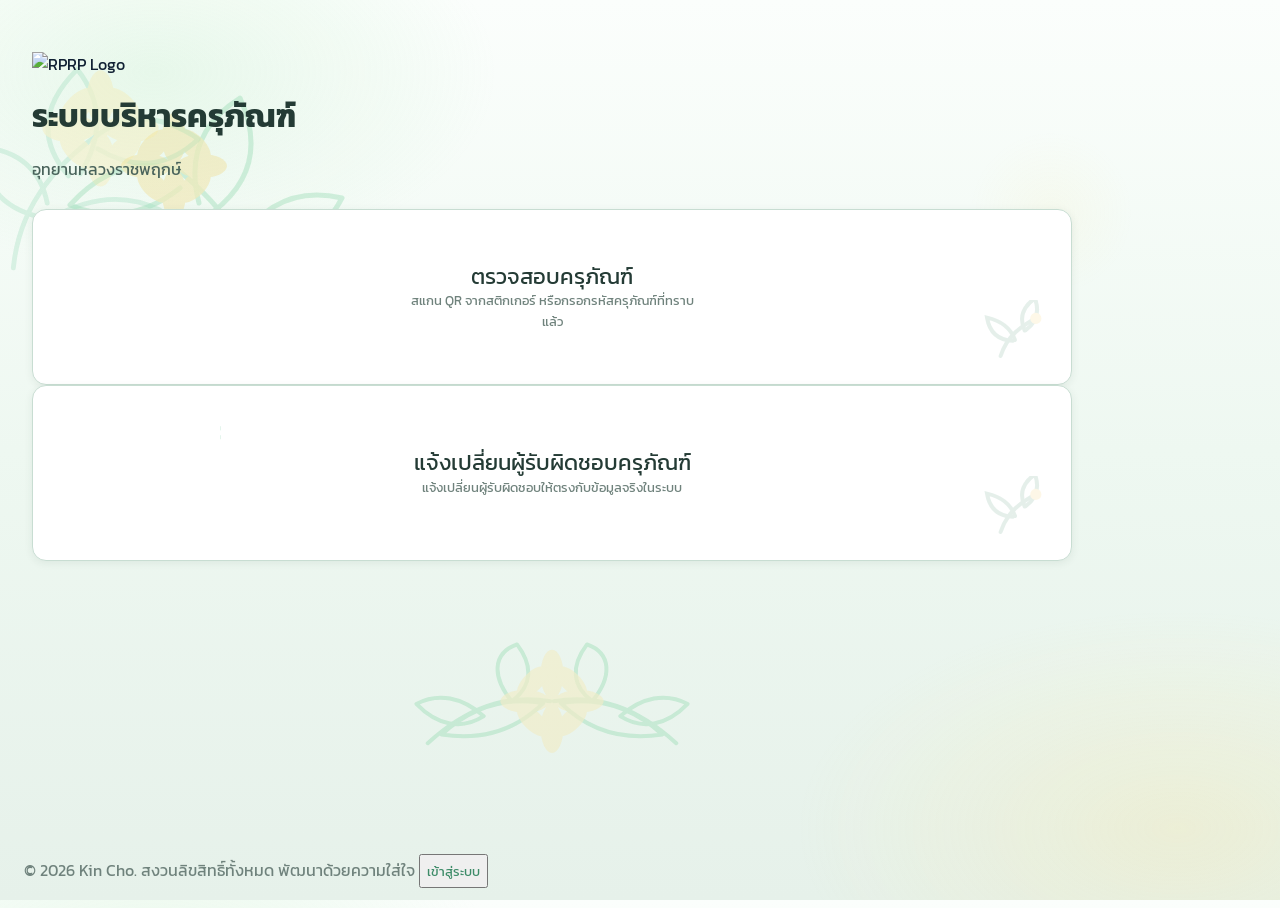
==== index.html @ 4003c7a5 "v61 — Auto Complete Scroll + Wide Table Fix 1. กด/ลาก Scroll แล้ว Dropdown ไม่ปิดแล้ว แก้ให้ทั้ง 2 " ====
<!DOCTYPE html>
<html lang="th">
<head>
  <meta charset="UTF-8" />
  <meta name="viewport" content="width=device-width, initial-scale=1.0" />
  <title>ระบบครุภัณฑ์ Royal Park Rajapruek</title>
  <link href="https://fonts.googleapis.com/css2?family=Kanit:wght@300;400;600;700&display=swap" rel="stylesheet">
  <link rel="stylesheet" href="https://cdnjs.cloudflare.com/ajax/libs/font-awesome/6.4.0/css/all.min.css">
  <link rel="stylesheet" href="./org-theme.css?v=59">
  <script src="https://cdn.tailwindcss.com"></script>
  <script src="https://cdn.jsdelivr.net/npm/sweetalert2@11"></script>
  <script src="https://cdnjs.cloudflare.com/ajax/libs/lottie-web/5.12.2/lottie.min.js"></script>
  <script src="https://unpkg.com/html5-qrcode"></script>
  <style>
    * { font-family: 'Kanit', sans-serif; }
    html, body { height: 100%; }
    body { overflow-x: hidden; }
    .bg-hero {
      position: relative;
      isolation: isolate;
      background-color: #070a23;
      background-image:
        radial-gradient(1400px 620px at 50% 112%, rgba(0, 245, 255, 0.24) 0%, rgba(0, 245, 255, 0) 66%),
        radial-gradient(900px 420px at 50% -10%, rgba(199, 112, 255, 0.26) 0%, rgba(199, 112, 255, 0) 68%),
        radial-gradient(1000px 500px at 0% 35%, rgba(42, 130, 255, 0.24) 0%, rgba(42, 130, 255, 0) 65%),
        radial-gradient(1000px 500px at 100% 32%, rgba(168, 85, 247, 0.22) 0%, rgba(168, 85, 247, 0) 65%),
        linear-gradient(180deg, #0a0f35 0%, #070c2b 45%, #05081f 100%);
      animation: cyberGlow 8s ease-in-out infinite alternate;
    }
    .bg-hero::before,
    .bg-hero::after {
      content: '';
      position: fixed;
      inset: 0;
      pointer-events: none;
      z-index: -1;
    }
    .bg-hero::before {
      background:
        repeating-linear-gradient(to right, rgba(58, 208, 255, 0.16) 0, rgba(58, 208, 255, 0.16) 2px, transparent 2px, transparent 92px),
        repeating-linear-gradient(to bottom, rgba(194, 98, 255, 0.14) 0, rgba(194, 98, 255, 0.14) 2px, transparent 2px, transparent 92px);
      transform: perspective(900px) rotateX(62deg) scale(1.9) translateY(17%);
      transform-origin: center bottom;
      opacity: 0.42;
      animation: tunnelDrift 12s linear infinite;
    }
    .bg-hero::after {
      background:
        linear-gradient(115deg, transparent 22%, rgba(80, 220, 255, 0.8) 24%, rgba(80, 220, 255, 0.05) 32%, transparent 40%),
        linear-gradient(245deg, transparent 18%, rgba(219, 116, 255, 0.75) 20%, rgba(219, 116, 255, 0.05) 30%, transparent 38%),
        linear-gradient(0deg, rgba(0, 214, 255, 0.22), transparent 32%);
      mix-blend-mode: screen;
      opacity: 0.4;
      animation: neonSweep 7s ease-in-out infinite alternate;
    }
    @keyframes cyberGlow {
      0% { filter: saturate(1.02) brightness(0.92); }
      100% { filter: saturate(1.22) brightness(1.08); }
    }
    @keyframes tunnelDrift {
      0% { transform: perspective(900px) rotateX(62deg) scale(1.9) translateY(17%) translateX(0); }
      100% { transform: perspective(900px) rotateX(62deg) scale(1.9) translateY(17%) translateX(-46px); }
    }
    @keyframes neonSweep {
      0% { opacity: 0.28; filter: blur(0.5px); }
      100% { opacity: 0.52; filter: blur(1.4px); }
    }
    .main-wrap {
      min-height: calc(100vh - 70px);
    }
    .floaty { animation: float 18s ease-in-out infinite; }
    .action-card {
      position: relative;
      overflow: hidden;
      border-radius: 24px;
      background: linear-gradient(165deg, rgba(233, 245, 255, 0.9), rgba(219, 237, 255, 0.84));
      box-shadow: inset -8px -8px 16px rgba(255, 255, 255, 0.9),
                  inset 8px 8px 16px rgba(0, 0, 0, 0.06),
                  -12px -12px 22px rgba(255, 255, 255, 0.9),
                  12px 12px 22px rgba(0, 0, 0, 0.08);
      transition: transform 0.2s ease, box-shadow 0.2s ease;
      border: 1px solid rgba(110, 175, 255, 0.45);
    }
    .action-card::before {
      content: '';
      position: absolute;
      inset: 0;
      border-radius: inherit;
      padding: 1.5px;
      background: linear-gradient(120deg, rgba(0, 229, 255, 0.95), rgba(94, 114, 255, 0.85), rgba(0, 229, 255, 0.95));
      -webkit-mask: linear-gradient(#000 0 0) content-box, linear-gradient(#000 0 0);
      -webkit-mask-composite: xor;
      mask-composite: exclude;
      opacity: 0.55;
      pointer-events: none;
      animation: cyberEdgeGlow 2.8s ease-in-out infinite;
    }
    .action-card:hover {
      transform: translateY(-4px);
      box-shadow: inset -8px -8px 16px rgba(255, 255, 255, 0.95),
                  inset 8px 8px 16px rgba(0, 0, 0, 0.08),
                  -14px -14px 26px rgba(255, 255, 255, 0.95),
                  14px 14px 26px rgba(0, 0, 0, 0.12),
                  0 0 24px rgba(56, 189, 248, 0.42);
    }
    .action-card:hover::before {
      opacity: 0.9;
      animation-duration: 1.8s;
    }
    @keyframes cyberEdgeGlow {
      0% {
        filter: drop-shadow(0 0 2px rgba(56, 189, 248, 0.25)) drop-shadow(0 0 6px rgba(79, 70, 229, 0.2));
      }
      50% {
        filter: drop-shadow(0 0 8px rgba(56, 189, 248, 0.55)) drop-shadow(0 0 16px rgba(79, 70, 229, 0.5));
      }
      100% {
        filter: drop-shadow(0 0 2px rgba(56, 189, 248, 0.25)) drop-shadow(0 0 6px rgba(79, 70, 229, 0.2));
      }
    }
    .magnifier {
      width: 54px;
      height: 54px;
      border: 6px solid #6fd7b7;
      border-radius: 50%;
      position: relative;
      animation: float 0.9s ease-in-out infinite;
      background: #fff;
    }
    .magnifier::after {
      content: '';
      position: absolute;
      width: 22px;
      height: 6px;
      background: #6fd7b7;
      border-radius: 4px;
      right: -16px;
      bottom: -6px;
      transform: rotate(45deg);
    }
    @keyframes float {
      0% { transform: translateY(0); }
      50% { transform: translateY(-8px); }
      100% { transform: translateY(0); }
    }
    .swal-512x300 {
      width: 512px !important;
      height: 300px !important;
    }
    .swal2-popup.swal-change {
      overflow: visible !important;
      background: #e8f8ef;
      box-shadow: inset -4px -4px 8px rgba(255, 255, 255, 0.7),
                  inset 4px 4px 8px rgba(0, 0, 0, 0.08);
      border: 2px solid rgba(0, 0, 0, 0.35);
      border-radius: 24px;
    }
    .swal2-popup.swal-change .swal2-html-container {
      overflow: visible !important;
    }

    .swal2-popup.swal-track-upgrade {
      width: min(1040px, 94vw) !important;
      max-width: 1040px !important;
      overflow: hidden !important;
      background: #f8fffb !important;
      border: 1px solid rgba(111, 207, 151, 0.36) !important;
      border-radius: 28px !important;
      box-shadow: 0 28px 80px rgba(15, 23, 42, 0.22) !important;
      padding: 1.5rem !important;
    }
    .swal2-popup.swal-track-upgrade .swal2-title {
      color: #243B35 !important;
      font-size: clamp(1.65rem, 2.3vw, 2.4rem) !important;
      font-weight: 800 !important;
      margin-bottom: 0.5rem !important;
    }
    .swal2-popup.swal-track-upgrade .swal2-html-container {
      overflow-y: auto !important;
      overflow-x: hidden !important;
      max-height: min(68vh, 620px) !important;
      margin: 0 !important;
      padding: 0 0.15rem 0.2rem !important;
    }
    .swal2-popup.swal-track-upgrade .swal2-close {
      color: #3D8B68 !important;
      background: #ffffff !important;
      border: 1px solid #DDEBE2 !important;
      border-radius: 999px !important;
      width: 42px !important;
      height: 42px !important;
      top: 16px !important;
      right: 16px !important;
      box-shadow: 0 8px 20px rgba(15, 23, 42, 0.08) !important;
    }
    .track-search-shell {
      width: 100%;
      max-width: 1000px;
      margin: 0 auto;
      text-align: left;
    }
    .track-search-label {
      text-align: center;
      color: #6F827C;
      font-size: 0.9rem;
      margin-bottom: 0.85rem;
    }
    .track-input-row {
      display: grid;
      grid-template-columns: minmax(0, 1fr) auto;
      gap: 0.75rem;
      align-items: start;
      width: 100%;
    }
    .track-input-wrap {
      position: relative;
      min-width: 0;
    }
    .track-input-wrap input.swal2-input {
      width: 100% !important;
      height: 56px !important;
      margin: 0 !important;
      border: 1.5px solid #A8E6B1 !important;
      border-radius: 18px !important;
      color: #243B35 !important;
      font-weight: 600 !important;
      box-shadow: 0 0 0 4px rgba(111, 207, 151, 0.12) !important;
    }
    .track-scan-btn {
      height: 56px !important;
      min-width: 150px !important;
      margin: 0 !important;
      border-radius: 18px !important;
      background: #0f766e !important;
      color: #fff !important;
      font-weight: 700 !important;
      border: 0 !important;
    }
    .track-dropdown-table {
      display: none;
      position: static;
      width: 100%;
      margin-top: 0.7rem;
      max-height: min(56vh, 520px);
      overflow: auto;
      overscroll-behavior: contain;
      scrollbar-gutter: stable both-edges;
      border: 1px solid #DDEBE2;
      border-radius: 18px;
      background: #ffffff;
      box-shadow: 0 20px 50px rgba(15, 23, 42, 0.12);
    }
    .track-dropdown-table table {
      width: 100%;
      min-width: 860px;
      border-collapse: separate;
      border-spacing: 0;
      font-size: 0.92rem;
    }
    .track-dropdown-table thead th {
      position: sticky;
      top: 0;
      z-index: 1;
      background: #ECFDF5;
      color: #243B35;
      padding: 0.75rem 0.85rem;
      text-align: left;
      font-weight: 800;
      border-bottom: 1px solid #DDEBE2;
      white-space: nowrap;
    }
    .track-dropdown-table tbody tr {
      cursor: pointer;
      transition: background 0.15s ease;
    }
    .track-dropdown-table tbody tr:hover,
    .track-dropdown-table tbody tr.is-active {
      background: #E8F8EF;
    }
    .track-dropdown-table td {
      padding: 0.75rem 0.85rem;
      vertical-align: top;
      border-bottom: 1px solid #EEF6F0;
      color: #243B35;
    }
    .track-code-cell {
      font-weight: 800;
      color: #0f766e;
      white-space: nowrap;
    }
    .track-muted-cell {
      color: #6F827C;
      font-size: 0.82rem;
      line-height: 1.35;
    }
    .track-status-pill {
      display: inline-flex;
      align-items: center;
      padding: 0.25rem 0.65rem;
      border-radius: 999px;
      background: #DFF5E9;
      color: #15803d;
      font-weight: 700;
      font-size: 0.78rem;
      white-space: nowrap;
    }
    .track-help-text {
      margin-top: 0.8rem;
      text-align: center;
      color: #6F827C;
      font-size: 0.85rem;
    }
    @media (max-width: 767px) {
      .swal2-popup.swal-track-upgrade {
        width: 94vw !important;
        padding: 1rem !important;
      }
      .track-input-row {
        grid-template-columns: 1fr;
      }
      .track-scan-btn {
        width: 100% !important;
      }
      .track-dropdown-table {
        max-height: min(52vh, 380px);
        scrollbar-gutter: auto;
      }
      .track-dropdown-table thead {
        display: none;
      }
      .track-dropdown-table table {
        min-width: 0;
      }
      .track-dropdown-table table,
      .track-dropdown-table tbody,
      .track-dropdown-table tr,
      .track-dropdown-table td {
        display: block;
        width: 100%;
      }
      .track-dropdown-table tr {
        padding: 0.75rem;
        border-bottom: 1px solid #EEF6F0;
      }
      .track-dropdown-table td {
        border: 0;
        padding: 0.15rem 0;
      }
    }


    .swal2-popup.swal-change-upgrade {
      width: min(1040px, 94vw) !important;
      max-width: 1040px !important;
      overflow: hidden !important;
      background: #f8fffb !important;
      border: 1px solid rgba(111, 207, 151, 0.36) !important;
      border-radius: 28px !important;
      box-shadow: 0 28px 80px rgba(15, 23, 42, 0.22) !important;
      padding: 1.45rem !important;
    }
    .swal2-popup.swal-change-upgrade .swal2-title {
      color: #243B35 !important;
      font-size: clamp(1.75rem, 2.4vw, 2.35rem) !important;
      font-weight: 900 !important;
      line-height: 1.25 !important;
      margin-bottom: 0.6rem !important;
    }
    .swal2-popup.swal-change-upgrade .swal2-html-container {
      overflow-y: auto !important;
      overflow-x: hidden !important;
      max-height: min(70vh, 680px) !important;
      margin: 0 !important;
      padding: 0 0.15rem 0.2rem !important;
    }
    .swal2-popup.swal-change-upgrade .swal2-close {
      color: #3D8B68 !important;
      background: #ffffff !important;
      border: 1px solid #DDEBE2 !important;
      border-radius: 999px !important;
      width: 42px !important;
      height: 42px !important;
      top: 16px !important;
      right: 16px !important;
      box-shadow: 0 8px 20px rgba(15, 23, 42, 0.08) !important;
    }
    .change-owner-shell {
      width: 100%;
      max-width: 1000px;
      margin: 0 auto;
      text-align: left;
    }
    .change-help-text {
      text-align: center;
      color: #6F827C;
      font-size: 0.9rem;
      line-height: 1.6;
      margin-bottom: 0.9rem;
    }
    .change-dropdown-table {
      max-height: min(56vh, 520px);
    }
    .change-selected-card {
      margin-top: 0.85rem;
      border: 1px solid #DDEBE2;
      border-radius: 18px;
      background: #ffffff;
      padding: 0.9rem 1rem;
      box-shadow: 0 10px 30px rgba(15, 23, 42, 0.07);
    }
    .change-selected-card.is-hidden {
      display: none;
    }
    .change-selected-title {
      font-weight: 900;
      color: #243B35;
      font-size: 0.98rem;
      margin-bottom: 0.25rem;
    }
    .change-selected-meta {
      color: #6F827C;
      font-size: 0.84rem;
      line-height: 1.4;
    }
    .change-form-grid {
      display: grid;
      grid-template-columns: repeat(2, minmax(0, 1fr));
      gap: 0.75rem;
      margin-top: 0.9rem;
    }
    .change-field {
      min-width: 0;
    }
    .change-field-full {
      grid-column: 1 / -1;
    }
    .change-field label {
      display: block;
      color: #48645B;
      font-size: 0.78rem;
      font-weight: 800;
      margin: 0 0 0.35rem 0.15rem;
    }
    .change-field input.swal2-input {
      width: 100% !important;
      height: 52px !important;
      margin: 0 !important;
      border: 1px solid #CDEFD6 !important;
      border-radius: 16px !important;
      background: #ffffff !important;
      color: #243B35 !important;
      font-weight: 650 !important;
      box-shadow: none !important;
    }
    .change-field input[readonly] {
      background: #F4FBF7 !important;
      color: #48645B !important;
    }
    .change-note {
      margin-top: 0.75rem;
      color: #6F827C;
      font-size: 0.82rem;
      text-align: center;
    }
    .swal2-popup.swal-change-upgrade .swal2-actions {
      gap: 0.75rem !important;
      margin-top: 1rem !important;
    }
    .swal2-popup.swal-change-upgrade .swal2-confirm,
    .swal2-popup.swal-change-upgrade .swal2-cancel {
      min-width: 150px !important;
      border-radius: 16px !important;
      font-weight: 800 !important;
    }
    @media (max-width: 767px) {
      .swal2-popup.swal-change-upgrade {
        width: 94vw !important;
        padding: 1rem !important;
      }
      .change-form-grid {
        grid-template-columns: 1fr;
      }
      .change-dropdown-table {
        max-height: min(52vh, 380px);
      }
    }

    .swal2-popup.swal-result {
      width: 720px !important;
      max-width: 90vw !important;
    }
    .swal2-popup.swal-result .swal2-html-container {
      max-height: 70vh;
      overflow: auto;
      scrollbar-width: none;
    }
    .swal2-popup.swal-login {
      width: 560px !important;
      max-width: 94vw !important;
      border-radius: 26px !important;
      padding: 1.2rem 1.2rem 1rem !important;
    }
    .swal-login-wrap {
      text-align: left;
      padding: 0.4rem 0.4rem 0.2rem;
    }
    .swal-login-icon {
      width: 62px;
      height: 62px;
      border-radius: 9999px;
      margin: 0 auto 10px;
      display: flex;
      align-items: center;
      justify-content: center;
      background: #fff4e8;
      color: #f97316;
      font-size: 28px;
    }
    .swal-login-subtitle {
      text-align: center;
      color: #64748b;
      font-size: 13px;
      margin-top: 4px;
      margin-bottom: 14px;
    }
    .swal-login-label {
      display: block;
      font-size: 11px;
      font-weight: 700;
      color: #f97316;
      margin: 10px 0 6px;
      letter-spacing: 0.02em;
      text-transform: uppercase;
    }
    .swal-login-input {
      width: 100%;
      height: 44px;
      border-radius: 12px;
      border: 1px solid #d1d5db;
      background: #f8fafc;
      padding: 0 12px;
      outline: none;
      transition: border-color .2s ease, box-shadow .2s ease;
    }
    .swal-login-input:focus {
      border-color: #10b981;
      box-shadow: 0 0 0 3px rgba(16,185,129,.18);
      background: #ffffff;
    }
    .swal-login-pass-wrap {
      position: relative;
    }
    .swal-login-toggle {
      position: absolute;
      top: 50%;
      right: 10px;
      transform: translateY(-50%);
      border: 0;
      background: transparent;
      color: #64748b;
      cursor: pointer;
      font-size: 14px;
      padding: 4px 6px;
    }
    .swal-login-remember {
      margin-top: 12px;
      display: inline-flex;
      align-items: center;
      gap: 8px;
      font-size: 14px;
      color: #475569;
      user-select: none;
    }
    .swal2-popup.swal-login .swal2-actions {
      margin-top: 14px;
      gap: 12px;
    }
    .swal2-popup.swal-login .swal2-confirm {
      border-radius: 12px !important;
      background: linear-gradient(135deg, #f97316, #fb923c) !important;
      box-shadow: 0 8px 20px rgba(249,115,22,.25);
      padding: 0.65rem 1.35rem !important;
    }
    .swal2-popup.swal-login .swal2-cancel {
      border-radius: 12px !important;
      background: #e2e8f0 !important;
      color: #334155 !important;
      padding: 0.65rem 1.35rem !important;
    }
    .swal2-popup.swal-result .swal2-html-container::-webkit-scrollbar {
      width: 0;
      height: 0;
    }
    .result-table {
      width: 100%;
      border-collapse: collapse;
      font-size: 1.35rem;
    }
    .result-table td {
      padding: 6px 8px;
      border-bottom: 1px solid #e5e7eb;
      vertical-align: top;
    }
    .result-table td.label {
      width: 38%;
      font-weight: 600;
      color: #334155;
      white-space: nowrap;
    }
    .result-image {
      width: 100%;
      max-height: 70vh;
      object-fit: contain;
      border-radius: 10px;
      background: #f8fafc;
      border: 1px solid #e2e8f0;
      margin-top: 10px;
    }
    .swal2-popup.swal-result .swal2-html-container {
      font-size: 1.35rem;
    }
    .swal2-popup.swal-result .swal2-title {
      font-size: 2.4rem;
    }
    .asset-detail-popup {
      width: 980px !important;
      max-width: 96vw !important;
      border-radius: 28px !important;
      padding: 0 !important;
      overflow: hidden !important;
      background: #f6f7f9 !important;
      box-shadow: 0 30px 80px rgba(15, 23, 42, 0.35) !important;
    }
    .asset-detail-popup .swal2-html-container {
      margin: 0 !important;
      padding: 0 !important;
      overflow-x: hidden !important;
    }
    .asset-detail-wrap {
      background: #f6f7f9;
      padding: 28px 30px;
      overflow-x: hidden;
      text-align: left;
    }
    .asset-detail-grid {
      display: grid;
      grid-template-columns: 560px 300px;
      gap: 20px;
      align-items: start;
      justify-content: space-between;
    }
    .asset-detail-card {
      background: linear-gradient(180deg, #ffffff 0%, #fbfbfc 100%);
      border: 1px solid #e5e7eb;
      border-radius: 18px;
      padding: 18px;
      box-shadow: 0 8px 22px rgba(15, 23, 42, 0.06);
    }
    .asset-meta-grid {
      display: grid;
      grid-template-columns: repeat(2, minmax(0, 1fr));
      gap: 14px 18px;
    }
    .asset-meta-label {
      font-size: 12px;
      color: #64748b;
      margin-bottom: 4px;
      letter-spacing: .01em;
    }
    .asset-meta-value {
      font-size: 17px;
      font-weight: 600;
      color: #0f172a;
      word-break: break-word;
      line-height: 1.25;
    }
    .asset-title-row {
      margin-bottom: 10px;
      gap: 10px;
    }
    .asset-code-line {
      margin-bottom: 18px;
      font-size: 20px;
      color: #64748b;
      letter-spacing: .01em;
    }
    .asset-section-title {
      font-size: 17px;
      font-weight: 700;
      color: #64748b;
      margin-bottom: 12px;
    }
    .status-pill {
      display: inline-flex;
      padding: 5px 12px;
      border-radius: 9999px;
      font-size: 13px;
      font-weight: 700;
      border: 1px solid transparent;
    }
    .status-normal {
      background: #dcfce7;
      color: #15803d;
      border-color: #bbf7d0;
    }
    .status-warning {
      background: #fef3c7;
      color: #b45309;
      border-color: #fde68a;
    }
    .status-danger {
      background: #fee2e2;
      color: #b91c1c;
      border-color: #fecaca;
    }
    .asset-qr-img {
      width: 232px;
      height: 232px;
      object-fit: contain;
      margin: 0 auto;
      display: block;
      border-radius: 12px;
      border: 1px solid #e5e7eb;
      background: #fff;
    }
    .inspection-item {
      border: 1px solid #e5e7eb;
      border-radius: 14px;
      padding: 12px;
      background: linear-gradient(180deg, #ffffff 0%, #fbfbfc 100%);
      margin-bottom: 10px;
      box-shadow: 0 6px 16px rgba(15, 23, 42, 0.04);
    }
    .inspection-item .inspection-date {
      font-size: 13px;
      margin-bottom: 4px;
    }
    .inspection-item .inspection-topic {
      font-size: 16px;
      line-height: 1.3;
    }
    .inspection-item .inspection-meta {
      font-size: 13px;
      margin-top: 4px;
    }
    .inspection-item .inspection-note {
      font-size: 13px;
      margin-top: 4px;
      line-height: 1.35;
    }
    @media (max-width: 640px) {
      .swal2-popup.swal-result .swal2-html-container {
        font-size: 0.9rem;
      }
      .result-table {
        font-size: 0.9rem;
      }
      .swal2-popup.swal-result .swal2-title {
        font-size: 1.2rem;
      }
      .swal2-popup.swal-result {
        width: 92vw !important;
      }
      .swal2-popup.swal-result .swal2-html-container {
        max-height: 78vh;
      }
      .result-table td.label {
        width: 44%;
      }
      .result-image {
        max-height: 78vh;
      }
      .asset-detail-popup {
        width: 94vw !important;
        max-width: 94vw !important;
      }
      .asset-detail-wrap {
        padding: 18px 16px;
      }
      .asset-detail-grid {
        grid-template-columns: 1fr;
      }
      .asset-meta-grid {
        grid-template-columns: 1fr;
      }
      .asset-meta-value {
        font-size: 15px;
      }
      .asset-code-line {
        font-size: 16px;
      }
      .asset-qr-img {
        width: 200px;
        height: 200px;
      }
    }
  </style>

    <!-- GitHub Pages API bridge -->
    <script src="config.js"></script>
    <script src="api-shim.js"></script>
</head>
<body class="min-h-screen bg-hero text-slate-800">
  <main class="main-wrap px-6 py-10 flex items-center">
    <div class="max-w-4xl mx-auto w-full">
      <div class="text-center mb-8">
        <div class="flex items-center justify-center gap-4">
          <img src="https://chiangmice.com/wp-content/uploads/2018/08/royal-park-rajapruek-logo.gif" alt="RPRP Logo" class="h-16 w-auto drop-shadow-lg floaty" />
          <div class="text-left">
            <h1 class="text-3xl md:text-4xl font-bold leading-tight text-cyan-100 drop-shadow-[0_0_10px_rgba(56,189,248,0.55)]">ระบบบริหารครุภัณฑ์</h1>
            <p class="text-lg md:text-xl text-blue-100 drop-shadow-[0_0_8px_rgba(125,211,252,0.45)]">อุทยานหลวงราชพฤกษ์</p>
          </div>
        </div>
      </div>

      <div class="grid grid-cols-1 md:grid-cols-2 gap-8">
        <button onclick="openTrackPopup()" class="action-card p-8 md:p-10 text-center h-[190px] md:h-[220px] flex flex-col items-center justify-center">
          <div class="text-2xl md:text-3xl font-bold text-slate-800 mb-2">ตรวจสอบครุภัณฑ์</div>
          <div class="text-sm md:text-base text-slate-600">สแกน QR จากสติกเกอร์ หรือกรอกรหัสครุภัณฑ์ที่ทราบแล้ว</div>
        </button>

        <button onclick="openChangeOwner()" class="action-card home-card-secondary p-8 md:p-10 text-center h-[190px] md:h-[220px] flex flex-col items-center justify-center">
          <div class="text-2xl md:text-3xl font-bold text-slate-800 mb-2">แจ้งเปลี่ยนผู้รับผิดชอบครุภัณฑ์</div>
          <div class="text-sm md:text-base text-slate-600">แจ้งเปลี่ยนผู้รับผิดชอบให้ตรงกับข้อมูลจริงในระบบ</div>
        </button>
      </div>

      <div class="home-lower-botanical" aria-hidden="true"></div>

    </div>
  </main>

  <footer class="text-center text-xs text-slate-500 py-6">
    © 2026 Kin Cho. สงวนลิขสิทธิ์ทั้งหมด พัฒนาด้วยความใส่ใจ
    <button onclick="openLogin()" class="ml-2 text-[10px] text-slate-400 hover:text-emerald-700 underline">เข้าสู่ระบบ</button>
  </footer>

    
  
  
  <script id="userSecurityLottieData" type="application/json">{"v":"5.7.3","fr":25,"ip":0,"op":151,"w":500,"h":500,"nm":"doc","ddd":0,"assets":[{"id":"comp_0","layers":[{"ddd":0,"ind":1,"ty":4,"nm":"OBJECTS 2","sr":1,"ks":{"o":{"a":0,"k":100,"ix":11},"r":{"a":0,"k":0,"ix":10},"p":{"a":1,"k":[{"i":{"x":0.27,"y":1},"o":{"x":0.333,"y":0},"t":0,"s":[417.635,485.668,0],"to":[0,0,0],"ti":[0,0,0]},{"i":{"x":0.27,"y":1},"o":{"x":0.333,"y":0},"t":75,"s":[379.635,485.668,0],"to":[0,0,0],"ti":[0,0,0]},{"t":150,"s":[417.635,485.668,0]}],"ix":2},"a":{"a":0,"k":[417.635,485.668,0],"ix":1},"s":{"a":0,"k":[100,100,100],"ix":6}},"ao":0,"shapes":[{"ty":"gr","it":[{"ty":"gr","it":[{"ty":"gr","it":[{"ind":0,"ty":"sh","ix":1,"ks":{"a":0,"k":{"i":[[0.256,0],[0.195,0.195],[0,0],[-0.391,0.391],[-0.391,-0.39],[0,0],[0.391,-0.391]],"o":[[-0.256,0],[0,0],[-0.391,-0.391],[0.391,-0.391],[0,0],[0.391,0.391],[-0.195,0.195]],"v":[[3.138,4.138],[2.431,3.845],[-3.845,-2.431],[-3.845,-3.845],[-2.43,-3.845],[3.845,2.431],[3.845,3.845]],"c":true},"ix":2},"nm":"Path 1","mn":"ADBE Vector Shape - Group","hd":false},{"ty":"fl","c":{"a":0,"k":[1,1,1,1],"ix":4},"o":{"a":0,"k":100,"ix":5},"r":1,"bm":0,"nm":"Fill 1","mn":"ADBE Vector Graphic - Fill","hd":false},{"ty":"tr","p":{"a":0,"k":[504.072,492.154],"ix":2},"a":{"a":0,"k":[0,0],"ix":1},"s":{"a":0,"k":[100,100],"ix":3},"r":{"a":0,"k":0,"ix":6},"o":{"a":0,"k":100,"ix":7},"sk":{"a":0,"k":0,"ix":4},"sa":{"a":0,"k":0,"ix":5},"nm":"Transform"}],"nm":"Group 1","np":2,"cix":2,"bm":0,"ix":1,"mn":"ADBE Vector Group","hd":false},{"ty":"gr","it":[{"ind":0,"ty":"sh","ix":1,"ks":{"a":0,"k":{"i":[[3.259,0],[0,-3.259],[-3.259,0],[-1.116,1.116],[0,1.579]],"o":[[-3.259,0],[0,3.259],[1.579,0],[1.116,-1.116],[0,-3.259]],"v":[[0,-5.911],[-5.911,0],[0,5.911],[4.179,4.18],[5.911,0]],"c":true},"ix":2},"nm":"Path 1","mn":"ADBE Vector Shape - Group","hd":false},{"ind":1,"ty":"sh","ix":2,"ks":{"a":0,"k":{"i":[[2.113,0],[0,4.362],[-4.362,0],[0,-4.362],[1.494,-1.494]],"o":[[-4.362,0],[0,-4.362],[4.362,0],[0,2.113],[-1.494,1.494]],"v":[[0,7.911],[-7.911,0],[0,-7.911],[7.911,0],[5.594,5.594]],"c":true},"ix":2},"nm":"Path 2","mn":"ADBE Vector Shape - Group","hd":false},{"ty":"fl","c":{"a":0,"k":[1,1,1,1],"ix":4},"o":{"a":0,"k":100,"ix":5},"r":1,"bm":0,"nm":"Fill 1","mn":"ADBE Vector Graphic - Fill","hd":false},{"ty":"tr","p":{"a":0,"k":[496.081,484.095],"ix":2},"a":{"a":0,"k":[0,0],"ix":1},"s":{"a":0,"k":[100,100],"ix":3},"r":{"a":0,"k":0,"ix":6},"o":{"a":0,"k":100,"ix":7},"sk":{"a":0,"k":0,"ix":4},"sa":{"a":0,"k":0,"ix":5},"nm":"Transform"}],"nm":"Group 2","np":3,"cix":2,"bm":0,"ix":2,"mn":"ADBE Vector Group","hd":false},{"ty":"tr","p":{"a":0,"k":[496.081,484.095],"ix":2},"a":{"a":0,"k":[496.081,484.095],"ix":1},"s":{"a":0,"k":[100,100],"ix":3},"r":{"a":0,"k":0,"ix":6},"o":{"a":0,"k":100,"ix":7},"sk":{"a":0,"k":0,"ix":4},"sa":{"a":0,"k":0,"ix":5},"nm":"Transform"}],"nm":"Group 1","np":2,"cix":2,"bm":0,"ix":1,"mn":"ADBE Vector Group","hd":false},{"ty":"gr","it":[{"ind":0,"ty":"sh","ix":1,"ks":{"a":0,"k":{"i":[[9.988,0],[0,0],[0,0],[0,0],[0,-9.988],[0,0]],"o":[[0,0],[0,0],[0,0],[9.988,0],[0,0],[0,9.988]],"v":[[4.928,18.085],[-22.879,18.085],[-23.014,-18.085],[4.928,-18.085],[23.014,0],[23.014,0]],"c":true},"ix":2},"nm":"Path 1","mn":"ADBE Vector Shape - Group","hd":false},{"ty":"fl","c":{"a":0,"k":[0.349019616842,0.603921592236,0.949019610882,1],"ix":4},"o":{"a":0,"k":100,"ix":5},"r":1,"bm":0,"nm":"Fill 1","mn":"ADBE Vector Graphic - Fill","hd":false},{"ty":"tr","p":{"a":0,"k":[498.19,485.668],"ix":2},"a":{"a":0,"k":[0,0],"ix":1},"s":{"a":0,"k":[100,100],"ix":3},"r":{"a":0,"k":0,"ix":6},"o":{"a":0,"k":100,"ix":7},"sk":{"a":0,"k":0,"ix":4},"sa":{"a":0,"k":0,"ix":5},"nm":"Transform"}],"nm":"Group 2","np":2,"cix":2,"bm":0,"ix":2,"mn":"ADBE Vector Group","hd":false},{"ty":"gr","it":[{"ind":0,"ty":"sh","ix":1,"ks":{"a":0,"k":{"i":[[9.988,0],[0,0],[0,9.988],[0,0],[-9.988,0],[0,0],[0,-9.988],[0,0]],"o":[[0,0],[-9.988,0],[0,0],[0,-9.988],[0,0],[9.988,0],[0,0],[0,9.988]],"v":[[85.483,18.085],[-85.483,18.085],[-103.568,0],[-103.568,0],[-85.483,-18.085],[85.483,-18.085],[103.568,0],[103.568,0]],"c":true},"ix":2},"nm":"Path 1","mn":"ADBE Vector Shape - Group","hd":false},{"ty":"fl","c":{"a":0,"k":[1,1,1,1],"ix":4},"o":{"a":0,"k":100,"ix":5},"r":1,"bm":0,"nm":"Fill 1","mn":"ADBE Vector Graphic - Fill","hd":false},{"ty":"tr","p":{"a":0,"k":[417.635,485.668],"ix":2},"a":{"a":0,"k":[0,0],"ix":1},"s":{"a":0,"k":[100,100],"ix":3},"r":{"a":0,"k":0,"ix":6},"o":{"a":0,"k":100,"ix":7},"sk":{"a":0,"k":0,"ix":4},"sa":{"a":0,"k":0,"ix":5},"nm":"Transform"}],"nm":"Group 3","np":2,"cix":2,"bm":0,"ix":3,"mn":"ADBE Vector Group","hd":false},{"ty":"tr","p":{"a":0,"k":[417.635,485.668],"ix":2},"a":{"a":0,"k":[417.635,485.668],"ix":1},"s":{"a":0,"k":[100,100],"ix":3},"r":{"a":0,"k":0,"ix":6},"o":{"a":0,"k":100,"ix":7},"sk":{"a":0,"k":0,"ix":4},"sa":{"a":0,"k":0,"ix":5},"nm":"Transform"}],"nm":"Group 1","np":3,"cix":2,"bm":0,"ix":1,"mn":"ADBE Vector Group","hd":false}],"ip":0,"op":176,"st":0,"bm":0},{"ddd":0,"ind":2,"ty":4,"nm":"OBJECTS 3","sr":1,"ks":{"o":{"a":0,"k":100,"ix":11},"r":{"a":1,"k":[{"i":{"x":[0.667],"y":[1]},"o":{"x":[0.333],"y":[0]},"t":1,"s":[0]},{"i":{"x":[0.667],"y":[1]},"o":{"x":[0.333],"y":[0]},"t":6,"s":[-21]},{"i":{"x":[0.667],"y":[1]},"o":{"x":[0.333],"y":[0]},"t":13,"s":[5.875]},{"i":{"x":[0.294],"y":[1]},"o":{"x":[0.333],"y":[0]},"t":21,"s":[-3.452]},{"i":{"x":[0.833],"y":[1]},"o":{"x":[0.167],"y":[0]},"t":34,"s":[0]},{"i":{"x":[0.667],"y":[1]},"o":{"x":[0.333],"y":[0]},"t":75,"s":[0]},{"i":{"x":[0.667],"y":[1]},"o":{"x":[0.333],"y":[0]},"t":80,"s":[-21]},{"i":{"x":[0.667],"y":[1]},"o":{"x":[0.333],"y":[0]},"t":87,"s":[5.875]},{"i":{"x":[0.294],"y":[1]},"o":{"x":[0.333],"y":[0]},"t":95,"s":[-3.452]},{"t":108,"s":[0]}],"ix":10},"p":{"a":0,"k":[432.18,579.061,0],"ix":2},"a":{"a":0,"k":[0,0,0],"ix":1},"s":{"a":1,"k":[{"i":{"x":[0.667,0.667,0.667],"y":[1,1,1]},"o":{"x":[0.333,0.333,0.333],"y":[0,0,0]},"t":1,"s":[100,100,100]},{"i":{"x":[0.667,0.667,0.667],"y":[1,1,1]},"o":{"x":[0.333,0.333,0.333],"y":[0,0,0]},"t":5,"s":[42,42,100]},{"i":{"x":[0.667,0.667,0.667],"y":[1,1,1]},"o":{"x":[0.333,0.333,0.333],"y":[0,0,0]},"t":12,"s":[107,107,100]},{"i":{"x":[0.273,0.273,0.667],"y":[1,1,1]},"o":{"x":[0.333,0.333,0.333],"y":[0,0,0]},"t":19,"s":[95.222,95.222,100]},{"i":{"x":[0.667,0.667,0.667],"y":[1,1,1]},"o":{"x":[0.333,0.333,0.333],"y":[0,0,0]},"t":34,"s":[100,100,100]},{"i":{"x":[0.667,0.667,0.667],"y":[1,1,1]},"o":{"x":[0.333,0.333,0.333],"y":[0,0,0]},"t":75,"s":[100,100,100]},{"i":{"x":[0.667,0.667,0.667],"y":[1,1,1]},"o":{"x":[0.333,0.333,0.333],"y":[0,0,0]},"t":79,"s":[42,42,100]},{"i":{"x":[0.667,0.667,0.667],"y":[1,1,1]},"o":{"x":[0.333,0.333,0.333],"y":[0,0,0]},"t":86,"s":[107,107,100]},{"i":{"x":[0.273,0.273,0.667],"y":[1,1,1]},"o":{"x":[0.333,0.333,0.333],"y":[0,0,0]},"t":93,"s":[95.222,95.222,100]},{"t":108,"s":[100,100,100]}],"ix":6}},"ao":0,"shapes":[{"ty":"gr","it":[{"ind":0,"ty":"sh","ix":1,"ks":{"a":0,"k":{"i":[[0,0],[0,0],[0,-0.553],[0.552,0],[0,0],[-0.011,1.065]],"o":[[0,0],[0.552,0],[0,0.553],[0,0],[0,0],[0.011,-1.066]],"v":[[-11.536,52.534],[17.428,52.534],[18.428,53.534],[17.428,54.534],[-11.536,54.534],[-12.669,53.624]],"c":true},"ix":2},"nm":"Path 1","mn":"ADBE Vector Shape - Group","hd":false},{"ind":1,"ty":"sh","ix":2,"ks":{"a":0,"k":{"i":[[0,0],[0,0],[0,-0.553],[0.552,0],[0,0],[-0.011,1.065]],"o":[[0,0],[0.552,0],[0,0.553],[0,0],[0,0],[0.011,-1.066]],"v":[[-11.544,60.347],[36.484,60.317],[37.484,61.317],[36.484,62.317],[-11.544,62.347],[-12.676,61.437]],"c":true},"ix":2},"nm":"Path 3","mn":"ADBE Vector Shape - Group","hd":false},{"ind":2,"ty":"sh","ix":3,"ks":{"a":0,"k":{"i":[[0,0],[0,0],[0,-0.553],[0.552,0],[0,0],[-0.011,1.065]],"o":[[0,0],[0.552,0],[0,0.553],[0,0],[0,0],[0.011,-1.066]],"v":[[-11.544,68.347],[36.484,68.317],[37.484,69.317],[36.484,70.317],[-11.544,70.347],[-12.676,69.437]],"c":true},"ix":2},"nm":"Path 4","mn":"ADBE Vector Shape - Group","hd":false},{"ind":3,"ty":"sh","ix":4,"ks":{"a":0,"k":{"i":[[0,0],[0,0],[0,-0.553],[0.552,0],[0,0],[-0.011,1.065]],"o":[[0,0],[0.552,0],[0,0.553],[0,0],[0,0],[0.011,-1.066]],"v":[[-11.544,76.597],[36.484,76.567],[37.484,77.567],[36.484,78.567],[-11.544,78.597],[-12.676,77.687]],"c":true},"ix":2},"nm":"Path 5","mn":"ADBE Vector Shape - Group","hd":false},{"ind":4,"ty":"sh","ix":5,"ks":{"a":0,"k":{"i":[[0.552,0],[0,0.553],[0,0],[-3.8,0],[0,0],[0,-0.553],[0.552,0],[0,0],[0,-2.698],[0,0]],"o":[[-0.552,0],[0,0],[0,-3.801],[0,0],[0.552,0],[0,0.553],[0,0],[-2.697,0],[0,0],[0,0.553]],"v":[[-17.428,16.216],[-18.428,15.216],[-18.428,-9.323],[-11.536,-16.216],[17.428,-16.216],[18.428,-15.216],[17.428,-14.216],[-11.536,-14.216],[-16.428,-9.323],[-16.428,15.216]],"c":true},"ix":2},"nm":"Path 2","mn":"ADBE Vector Shape - Group","hd":false},{"ty":"fl","c":{"a":0,"k":[1,1,1,1],"ix":4},"o":{"a":0,"k":100,"ix":5},"r":1,"bm":0,"nm":"Fill 1","mn":"ADBE Vector Graphic - Fill","hd":false},{"ty":"tr","p":{"a":0,"k":[-67.5,-42.5],"ix":2},"a":{"a":0,"k":[0,0],"ix":1},"s":{"a":0,"k":[100,100],"ix":3},"r":{"a":0,"k":0,"ix":6},"o":{"a":0,"k":100,"ix":7},"sk":{"a":0,"k":0,"ix":4},"sa":{"a":0,"k":0,"ix":5},"nm":"Transform"}],"nm":"Group 4","np":6,"cix":2,"bm":0,"ix":1,"mn":"ADBE Vector Group","hd":false},{"ty":"gr","it":[{"ind":0,"ty":"sh","ix":1,"ks":{"a":0,"k":{"i":[[4.801,0],[0,0],[0,5.956],[0,0],[5.155,0],[0,0],[0,-5.977],[0,0],[0,0],[0,0],[-4.801,0],[0,0],[0,5.567],[0,0]],"o":[[0,0],[-5.136,0],[0,0],[0,-5.977],[0,0],[-5.155,0],[0,0],[0,0],[0,0],[0,5.567],[0,0],[4.801,0],[0,0],[0,-5.567]],"v":[[63.279,-37.939],[-10.108,-37.939],[-19.408,-48.723],[-19.408,-55.795],[-28.742,-66.618],[-62.639,-66.618],[-71.972,-55.795],[-71.972,-27.859],[-71.972,4.259],[-71.972,56.537],[-63.279,66.618],[63.279,66.618],[71.972,56.537],[71.972,-27.859]],"c":true},"ix":2},"nm":"Path 1","mn":"ADBE Vector Shape - Group","hd":false},{"ty":"fl","c":{"a":0,"k":[0.960784375668,0.623529434204,0.674509823322,1],"ix":4},"o":{"a":0,"k":100,"ix":5},"r":1,"bm":0,"nm":"Fill 1","mn":"ADBE Vector Graphic - Fill","hd":false},{"ty":"tr","p":{"a":0,"k":[-20,0],"ix":2},"a":{"a":0,"k":[0,0],"ix":1},"s":{"a":0,"k":[100,100],"ix":3},"r":{"a":0,"k":0,"ix":6},"o":{"a":0,"k":100,"ix":7},"sk":{"a":0,"k":0,"ix":4},"sa":{"a":0,"k":0,"ix":5},"nm":"Transform"}],"nm":"Group 3","np":2,"cix":2,"bm":0,"ix":2,"mn":"ADBE Vector Group","hd":false},{"ty":"gr","it":[{"ind":0,"ty":"sh","ix":1,"ks":{"a":0,"k":{"i":[[5.567,0],[0,0],[0,5.956],[0,0],[5.977,0],[0,0],[0,-5.977],[0,0],[0,0],[0,0],[-5.567,0],[0,0],[0,5.567],[0,0]],"o":[[0,0],[-5.956,0],[0,0],[0,-5.977],[0,0],[-5.977,0],[0,0],[0,0],[0,0],[0,5.567],[0,0],[5.567,0],[0,0],[0,-5.567]],"v":[[73.378,-37.939],[-11.722,-37.939],[-22.506,-48.723],[-22.506,-55.795],[-33.329,-66.618],[-72.635,-66.618],[-83.458,-55.795],[-83.458,-27.858],[-83.458,4.259],[-83.458,56.537],[-73.377,66.618],[73.378,66.618],[83.458,56.537],[83.458,-27.858]],"c":true},"ix":2},"nm":"Path 1","mn":"ADBE Vector Shape - Group","hd":false},{"ty":"fl","c":{"a":0,"k":[0.956862807274,0.572549045086,0.627451002598,1],"ix":4},"o":{"a":0,"k":100,"ix":5},"r":1,"bm":0,"nm":"Fill 1","mn":"ADBE Vector Graphic - Fill","hd":false},{"ty":"tr","p":{"a":0,"k":[-9,0],"ix":2},"a":{"a":0,"k":[0,0],"ix":1},"s":{"a":0,"k":[100,100],"ix":3},"r":{"a":0,"k":0,"ix":6},"o":{"a":0,"k":100,"ix":7},"sk":{"a":0,"k":0,"ix":4},"sa":{"a":0,"k":0,"ix":5},"nm":"Transform"}],"nm":"Group 2","np":2,"cix":2,"bm":0,"ix":3,"mn":"ADBE Vector Group","hd":false},{"ty":"gr","it":[{"ind":0,"ty":"sh","ix":1,"ks":{"a":0,"k":{"i":[[5.567,0],[0,0],[0,5.956],[0,0],[5.977,0],[0,0],[0,-5.977],[0,0],[0,0],[0,0],[-5.567,0],[0,0],[0,5.567],[0,0]],"o":[[0,0],[-5.956,0],[0,0],[0,-5.977],[0,0],[-5.977,0],[0,0],[0,0],[0,0],[0,5.567],[0,0],[5.567,0],[0,0],[0,-5.567]],"v":[[73.378,-37.939],[-11.722,-37.939],[-22.506,-48.723],[-22.506,-55.795],[-33.329,-66.618],[-72.635,-66.618],[-83.458,-55.795],[-83.458,-27.859],[-83.458,4.259],[-83.458,56.537],[-73.378,66.618],[73.378,66.618],[83.458,56.537],[83.458,-27.859]],"c":true},"ix":2},"nm":"Path 1","mn":"ADBE Vector Shape - Group","hd":false},{"ty":"fl","c":{"a":0,"k":[0.949019610882,0.51372551918,0.57647061348,1],"ix":4},"o":{"a":0,"k":100,"ix":5},"r":1,"bm":0,"nm":"Fill 1","mn":"ADBE Vector Graphic - Fill","hd":false},{"ty":"tr","p":{"a":0,"k":[0,0],"ix":2},"a":{"a":0,"k":[0,0],"ix":1},"s":{"a":0,"k":[100,100],"ix":3},"r":{"a":0,"k":0,"ix":6},"o":{"a":0,"k":100,"ix":7},"sk":{"a":0,"k":0,"ix":4},"sa":{"a":0,"k":0,"ix":5},"nm":"Transform"}],"nm":"Group 1","np":2,"cix":2,"bm":0,"ix":4,"mn":"ADBE Vector Group","hd":false}],"ip":0,"op":176,"st":0,"bm":0},{"ddd":0,"ind":3,"ty":4,"nm":"OBJECTS 11","parent":4,"sr":1,"ks":{"o":{"a":0,"k":100,"ix":11},"r":{"a":0,"k":0,"ix":10},"p":{"a":0,"k":[29.68,88.318,0],"ix":2},"a":{"a":0,"k":[0,0,0],"ix":1},"s":{"a":0,"k":[100,100,100],"ix":6}},"ao":0,"shapes":[{"ty":"gr","it":[{"ind":0,"ty":"sh","ix":1,"ks":{"a":1,"k":[{"i":{"x":0,"y":1},"o":{"x":0.333,"y":0},"t":0,"s":[{"i":[[10.91,-0.656],[0,0],[0,0],[0,12.841],[0,0],[0,0],[0,0]],"o":[[0,0],[0,0],[11.432,0],[0,0],[0,0],[0,0],[0,12.418]],"v":[[-60.014,16.006],[-60.014,16.041],[39.314,16.041],[60.014,-7.21],[60.014,-16.041],[-40.437,-16.041],[-40.437,-7.21]],"c":true}]},{"i":{"x":0,"y":1},"o":{"x":0.333,"y":0},"t":75,"s":[{"i":[[10.91,-0.656],[0,0],[0,0],[0,12.841],[0,0],[0,0],[0,0]],"o":[[0,0],[0,0],[11.432,0],[0,0],[0,0],[0,0],[0,12.418]],"v":[[-60.014,16.006],[-60.014,16.041],[39.314,16.041],[59.764,-3.46],[59.804,-3.791],[-40.648,-3.791],[-40.687,-3.46]],"c":true}]},{"t":150,"s":[{"i":[[10.91,-0.656],[0,0],[0,0],[0,12.841],[0,0],[0,0],[0,0]],"o":[[0,0],[0,0],[11.432,0],[0,0],[0,0],[0,0],[0,12.418]],"v":[[-60.014,16.006],[-60.014,16.041],[39.314,16.041],[60.014,-7.21],[60.014,-16.041],[-40.437,-16.041],[-40.437,-7.21]],"c":true}]}],"ix":2},"nm":"Path 1","mn":"ADBE Vector Shape - Group","hd":false},{"ty":"fl","c":{"a":0,"k":[0.345098048449,0.35686275363,0.686274528503,1],"ix":4},"o":{"a":0,"k":100,"ix":5},"r":1,"bm":0,"nm":"Fill 1","mn":"ADBE Vector Graphic - Fill","hd":false},{"ind":2,"ty":"sh","ix":3,"ks":{"a":1,"k":[{"i":{"x":0,"y":1},"o":{"x":0.333,"y":0},"t":0,"s":[{"i":[[12.254,-0.656],[0,0],[0,0],[0,12.841],[0,0],[0,0],[0,0]],"o":[[0,0],[0,0],[12.841,0],[0,0],[0,0],[0,0],[0,12.418]],"v":[[-74.41,16.006],[-74.41,16.041],[37.159,16.041],[60.41,-7.21],[60.41,-16.041],[-52.421,-16.041],[-52.421,-7.21]],"c":true}]},{"i":{"x":0,"y":1},"o":{"x":0.333,"y":0},"t":75,"s":[{"i":[[12.254,-0.656],[0,0],[0,0],[0,12.841],[0,0],[0,0],[0,0]],"o":[[0,0],[0,0],[12.841,0],[0,0],[0,0],[0,0],[0,12.418]],"v":[[-74.41,16.006],[-74.41,16.041],[37.159,16.041],[60.16,-3.46],[60.199,-3.791],[-52.631,-3.791],[-52.671,-3.46]],"c":true}]},{"t":150,"s":[{"i":[[12.254,-0.656],[0,0],[0,0],[0,12.841],[0,0],[0,0],[0,0]],"o":[[0,0],[0,0],[12.841,0],[0,0],[0,0],[0,0],[0,12.418]],"v":[[-74.41,16.006],[-74.41,16.041],[37.159,16.041],[60.41,-7.21],[60.41,-16.041],[-52.421,-16.041],[-52.421,-7.21]],"c":true}]}],"ix":2},"nm":"Path 2","mn":"ADBE Vector Shape - Group","hd":false},{"ty":"fl","c":{"a":0,"k":[0.380392193794,0.380392193794,0.709803938866,1],"ix":4},"o":{"a":0,"k":100,"ix":5},"r":1,"bm":0,"nm":"Fill 2","mn":"ADBE Vector Graphic - Fill","hd":false},{"ty":"tr","p":{"a":0,"k":[7,0],"ix":2},"a":{"a":0,"k":[0,0],"ix":1},"s":{"a":0,"k":[100,100],"ix":3},"r":{"a":0,"k":0,"ix":6},"o":{"a":0,"k":100,"ix":7},"sk":{"a":0,"k":0,"ix":4},"sa":{"a":0,"k":0,"ix":5},"nm":"Transform"}],"nm":"Group 2","np":4,"cix":2,"bm":0,"ix":1,"mn":"ADBE Vector Group","hd":false}],"ip":0,"op":176,"st":0,"bm":0},{"ddd":0,"ind":4,"ty":4,"nm":"OBJECTS 8","sr":1,"ks":{"o":{"a":0,"k":100,"ix":11},"r":{"a":0,"k":0,"ix":10},"p":{"a":1,"k":[{"i":{"x":0,"y":1},"o":{"x":0.333,"y":0},"t":0,"s":[465.221,449.154,0],"to":[0,0,0],"ti":[0,0,0]},{"i":{"x":0,"y":1},"o":{"x":0.333,"y":0},"t":75,"s":[465.221,436.154,0],"to":[0,0,0],"ti":[0,0,0]},{"t":150,"s":[465.221,449.154,0]}],"ix":2},"a":{"a":0,"k":[0,0,0],"ix":1},"s":{"a":0,"k":[100,100,100],"ix":6}},"ao":0,"shapes":[{"ty":"gr","it":[{"ind":0,"ty":"sh","ix":1,"ks":{"a":0,"k":{"i":[[-0.552,0],[0,0]],"o":[[0,0],[0.553,0]],"v":[[-40.11,-1],[40.11,-1]],"c":false},"ix":2},"nm":"Path 1","mn":"ADBE Vector Shape - Group","hd":false},{"ind":1,"ty":"sh","ix":2,"ks":{"a":0,"k":{"i":[[-0.552,0],[0,0]],"o":[[0,0],[0,0]],"v":[[-40.094,16.875],[-11.731,16.875]],"c":false},"ix":2},"nm":"Path 2","mn":"ADBE Vector Shape - Group","hd":false},{"ind":2,"ty":"sh","ix":3,"ks":{"a":0,"k":{"i":[[0,0],[0,0]],"o":[[0,0],[0.553,0]],"v":[[4.019,16.875],[40.125,16.875]],"c":false},"ix":2},"nm":"Path 4","mn":"ADBE Vector Shape - Group","hd":false},{"ind":3,"ty":"sh","ix":4,"ks":{"a":0,"k":{"i":[[-0.552,0],[0,0]],"o":[[0,0],[0.553,0]],"v":[[-40.064,33.75],[40.156,33.75]],"c":false},"ix":2},"nm":"Path 3","mn":"ADBE Vector Shape - Group","hd":false},{"ind":4,"ty":"sh","ix":5,"ks":{"a":0,"k":{"i":[[-0.552,0],[0,0]],"o":[[0,0],[0,0]],"v":[[-40.002,48.125],[13.269,48.125]],"c":false},"ix":2},"nm":"Path 5","mn":"ADBE Vector Shape - Group","hd":false},{"ind":5,"ty":"sh","ix":6,"ks":{"a":0,"k":{"i":[[0,0],[0,0]],"o":[[0,0],[0.553,0]],"v":[[23.144,48.125],[40.217,48.125]],"c":false},"ix":2},"nm":"Path 6","mn":"ADBE Vector Shape - Group","hd":false},{"ind":6,"ty":"sh","ix":7,"ks":{"a":0,"k":{"i":[[-0.552,0],[0,0]],"o":[[0,0],[0,0]],"v":[[-40.064,65],[-24.856,65]],"c":false},"ix":2},"nm":"Path 7","mn":"ADBE Vector Shape - Group","hd":false},{"ind":7,"ty":"sh","ix":8,"ks":{"a":0,"k":{"i":[[0,0],[0,0]],"o":[[0,0],[0.553,0]],"v":[[-17.231,65],[40.156,65]],"c":false},"ix":2},"nm":"Path 8","mn":"ADBE Vector Shape - Group","hd":false},{"ind":8,"ty":"sh","ix":9,"ks":{"a":0,"k":{"i":[[-0.552,0],[0,0]],"o":[[0,0],[0.553,0]],"v":[[-40.127,84.25],[40.092,84.25]],"c":false},"ix":2},"nm":"Path 9","mn":"ADBE Vector Shape - Group","hd":false},{"ind":9,"ty":"sh","ix":10,"ks":{"a":0,"k":{"i":[[-0.552,0],[0,0]],"o":[[0,0],[0,0]],"v":[[-40.129,101],[-0.481,101]],"c":false},"ix":2},"nm":"Path 10","mn":"ADBE Vector Shape - Group","hd":false},{"ind":10,"ty":"sh","ix":11,"ks":{"a":0,"k":{"i":[[-0.552,0],[0,0]],"o":[[0,0],[0.553,0]],"v":[[-40.164,117.875],[40.055,117.875]],"c":false},"ix":2},"nm":"Path 11","mn":"ADBE Vector Shape - Group","hd":false},{"ty":"tm","s":{"a":0,"k":0,"ix":1},"e":{"a":0,"k":80,"ix":2},"o":{"a":1,"k":[{"i":{"x":[0.833],"y":[0.833]},"o":{"x":[0.167],"y":[0.167]},"t":0,"s":[117]},{"t":150,"s":[1197]}],"ix":3},"m":2,"ix":12,"nm":"Trim Paths 1","mn":"ADBE Vector Filter - Trim","hd":false},{"ty":"st","c":{"a":0,"k":[1,1,1,1],"ix":3},"o":{"a":0,"k":100,"ix":4},"w":{"a":0,"k":2.5,"ix":5},"lc":2,"lj":2,"bm":0,"nm":"Stroke 1","mn":"ADBE Vector Graphic - Stroke","hd":false},{"ty":"tr","p":{"a":1,"k":[{"i":{"x":0,"y":1},"o":{"x":0.333,"y":0},"t":0,"s":[7.481,-64.58],"to":[0,0],"ti":[0,0]},{"i":{"x":0,"y":1},"o":{"x":0.333,"y":0},"t":75,"s":[7.481,-77.58],"to":[0,0],"ti":[0,0]},{"t":150,"s":[7.481,-64.58]}],"ix":2},"a":{"a":0,"k":[0,0],"ix":1},"s":{"a":0,"k":[100,100],"ix":3},"r":{"a":0,"k":0,"ix":6},"o":{"a":0,"k":100,"ix":7},"sk":{"a":0,"k":0,"ix":4},"sa":{"a":0,"k":0,"ix":5},"nm":"Transform"}],"nm":"Group 13","np":13,"cix":2,"bm":0,"ix":1,"mn":"ADBE Vector Group","hd":false},{"ty":"gr","it":[{"ind":0,"ty":"sh","ix":1,"ks":{"a":0,"k":{"i":[[-0.609,0],[0,0],[0,-1.09],[0,0],[8.168,0],[0,0],[0,16.931],[0,0]],"o":[[0,0],[1.09,0],[0,0],[0,8.168],[0,0],[-16.93,0],[0,0],[0,-0.609]],"v":[[-62.181,-104.359],[61.31,-104.359],[63.283,-102.385],[63.283,89.57],[48.494,104.359],[-32.628,104.359],[-63.283,73.703],[-63.283,-103.256]],"c":true},"ix":2},"nm":"Path 1","mn":"ADBE Vector Shape - Group","hd":false},{"ty":"fl","c":{"a":0,"k":[0.57647061348,0.588235318661,0.811764776707,1],"ix":4},"o":{"a":0,"k":100,"ix":5},"r":1,"bm":0,"nm":"Fill 1","mn":"ADBE Vector Graphic - Fill","hd":false},{"ty":"tr","p":{"a":0,"k":[6,0],"ix":2},"a":{"a":0,"k":[0,0],"ix":1},"s":{"a":0,"k":[100,100],"ix":3},"r":{"a":0,"k":0,"ix":6},"o":{"a":0,"k":100,"ix":7},"sk":{"a":0,"k":0,"ix":4},"sa":{"a":0,"k":0,"ix":5},"nm":"Transform"}],"nm":"Group 2","np":2,"cix":2,"bm":0,"ix":2,"mn":"ADBE Vector Group","hd":false},{"ty":"gr","it":[{"ind":0,"ty":"sh","ix":1,"ks":{"a":0,"k":{"i":[[-3.649,0],[0,0],[0,-2.571],[0,0],[8.869,0],[0,0],[0,18.899],[0,0]],"o":[[0,0],[2.571,0],[0,0],[0,8.869],[0,0],[-18.899,0],[0,0],[0,-3.649]],"v":[[-62.845,-104.359],[64.797,-104.359],[69.452,-99.704],[69.452,88.3],[53.394,104.359],[-35.233,104.359],[-69.452,70.139],[-69.452,-97.751]],"c":true},"ix":2},"nm":"Path 1","mn":"ADBE Vector Shape - Group","hd":false},{"ty":"fl","c":{"a":0,"k":[0.780392229557,0.780392229557,0.937254965305,1],"ix":4},"o":{"a":0,"k":100,"ix":5},"r":1,"bm":0,"nm":"Fill 1","mn":"ADBE Vector Graphic - Fill","hd":false},{"ty":"tr","p":{"a":0,"k":[0,0],"ix":2},"a":{"a":0,"k":[0,0],"ix":1},"s":{"a":0,"k":[100,100],"ix":3},"r":{"a":0,"k":0,"ix":6},"o":{"a":0,"k":100,"ix":7},"sk":{"a":0,"k":0,"ix":4},"sa":{"a":0,"k":0,"ix":5},"nm":"Transform"}],"nm":"Group 1","np":2,"cix":2,"bm":0,"ix":3,"mn":"ADBE Vector Group","hd":false}],"ip":0,"op":176,"st":0,"bm":0},{"ddd":0,"ind":5,"ty":4,"nm":"OBJECTS 15","sr":1,"ks":{"o":{"a":0,"k":100,"ix":11},"r":{"a":1,"k":[{"i":{"x":[0.33],"y":[1]},"o":{"x":[0.333],"y":[0]},"t":0,"s":[0]},{"i":{"x":[0.33],"y":[1]},"o":{"x":[0.333],"y":[0]},"t":51,"s":[-11]},{"t":133,"s":[0]}],"ix":10},"p":{"a":0,"k":[594.07,517.85,0],"ix":2},"a":{"a":0,"k":[594.07,517.85,0],"ix":1},"s":{"a":0,"k":[100,100,100],"ix":6}},"ao":0,"shapes":[{"ty":"gr","it":[{"ty":"gr","it":[{"ind":0,"ty":"sh","ix":1,"ks":{"a":0,"k":{"i":[[0.236,0],[0.031,0.006],[0,0],[-0.05,0.272],[-0.275,-0.054],[0,0],[0.05,-0.272]],"o":[[-0.03,0],[0,0],[-0.271,-0.05],[0.051,-0.272],[0,0],[0.271,0.05],[-0.045,0.241]],"v":[[9.996,2.343],[9.904,2.335],[-10.085,-1.35],[-10.487,-1.932],[-9.904,-2.333],[10.085,1.351],[10.487,1.934]],"c":true},"ix":2},"nm":"Path 1","mn":"ADBE Vector Shape - Group","hd":false},{"ty":"fl","c":{"a":0,"k":[1,1,1,1],"ix":4},"o":{"a":0,"k":100,"ix":5},"r":1,"bm":0,"nm":"Fill 1","mn":"ADBE Vector Graphic - Fill","hd":false},{"ty":"tr","p":{"a":0,"k":[563.027,439.315],"ix":2},"a":{"a":0,"k":[0,0],"ix":1},"s":{"a":0,"k":[100,100],"ix":3},"r":{"a":0,"k":0,"ix":6},"o":{"a":0,"k":100,"ix":7},"sk":{"a":0,"k":0,"ix":4},"sa":{"a":0,"k":0,"ix":5},"nm":"Transform"}],"nm":"Group 1","np":2,"cix":2,"bm":0,"ix":1,"mn":"ADBE Vector Group","hd":false},{"ty":"gr","it":[{"ind":0,"ty":"sh","ix":1,"ks":{"a":0,"k":{"i":[[3.061,0],[0.395,0.073],[0,0],[-0.746,4.051],[0,0],[-0.809,-0.152],[0.149,-0.815],[0,0],[-2.424,-0.447],[0,0],[-0.347,1.885],[0,0],[1.944,0.358],[0,0],[0.382,-2.064],[0,0],[0.805,0.15],[-0.15,0.814],[0,0],[-3.689,-0.682],[0,0],[0.657,-3.571],[0,0]],"o":[[-0.388,0],[0,0],[-4.05,-0.747],[0,0],[0.15,-0.815],[0.815,0.15],[0,0],[-0.447,2.424],[0,0],[1.885,0.35],[0,0],[0.358,-1.944],[0,0],[-2.072,-0.381],[0,0],[-0.151,0.816],[-0.814,-0.15],[0,0],[0.683,-3.692],[0,0],[3.571,0.658],[0,0],[-0.575,3.116]],"v":[[-1.645,19.875],[-2.821,19.767],[-3.584,19.626],[-9.576,10.925],[-7.652,0.487],[-5.905,-0.716],[-4.701,1.031],[-6.625,11.469],[-3.04,16.676],[-2.277,16.816],[1.769,14.028],[6.64,-12.394],[3.764,-16.57],[2.459,-16.811],[-1.976,-13.756],[-2.096,-13.105],[-3.843,-11.901],[-5.047,-13.648],[-4.927,-14.3],[3.002,-19.761],[4.307,-19.52],[9.591,-11.85],[4.72,14.572]],"c":true},"ix":2},"nm":"Path 1","mn":"ADBE Vector Shape - Group","hd":false},{"ty":"fl","c":{"a":0,"k":[0.243137255311,0.278431385756,0.607843160629,1],"ix":4},"o":{"a":0,"k":100,"ix":5},"r":1,"bm":0,"nm":"Fill 1","mn":"ADBE Vector Graphic - Fill","hd":false},{"ty":"tr","p":{"a":0,"k":[569.461,443.971],"ix":2},"a":{"a":0,"k":[0,0],"ix":1},"s":{"a":0,"k":[100,100],"ix":3},"r":{"a":0,"k":0,"ix":6},"o":{"a":0,"k":100,"ix":7},"sk":{"a":0,"k":0,"ix":4},"sa":{"a":0,"k":0,"ix":5},"nm":"Transform"}],"nm":"Group 2","np":2,"cix":2,"bm":0,"ix":2,"mn":"ADBE Vector Group","hd":false},{"ty":"gr","it":[{"ind":0,"ty":"sh","ix":1,"ks":{"a":0,"k":{"i":[[0,0],[0,0],[0,0],[-1.057,-0.195],[0,0],[0.188,-1.018]],"o":[[0,0],[0,0],[0.195,-1.057],[0,0],[1.018,0.188],[0,0]],"v":[[27.043,8.481],[-28.048,-1.674],[-27.087,-6.887],[-24.821,-8.448],[26.512,1.014],[28.017,3.199]],"c":true},"ix":2},"nm":"Path 1","mn":"ADBE Vector Shape - Group","hd":false},{"ty":"fl","c":{"a":0,"k":[0.92549020052,0.945098042488,0.96862745285,1],"ix":4},"o":{"a":0,"k":100,"ix":5},"r":1,"bm":0,"nm":"Fill 1","mn":"ADBE Vector Graphic - Fill","hd":false},{"ty":"tr","p":{"a":0,"k":[580.45,438.35],"ix":2},"a":{"a":0,"k":[0,0],"ix":1},"s":{"a":0,"k":[100,100],"ix":3},"r":{"a":0,"k":0,"ix":6},"o":{"a":0,"k":7,"ix":7},"sk":{"a":0,"k":0,"ix":4},"sa":{"a":0,"k":0,"ix":5},"nm":"Transform"}],"nm":"Group 3","np":2,"cix":2,"bm":0,"ix":3,"mn":"ADBE Vector Group","hd":false},{"ty":"gr","it":[{"ind":0,"ty":"sh","ix":1,"ks":{"a":0,"k":{"i":[[1.089,0.201],[0,0],[-0.201,1.089],[0,0],[-1.089,-0.201],[0,0],[0.201,-1.089],[0,0]],"o":[[0,0],[-1.089,-0.201],[0,0],[0.201,-1.089],[0,0],[1.089,0.201],[0,0],[-0.201,1.089]],"v":[[20.176,33.999],[-30.972,24.571],[-32.58,22.237],[-22.511,-32.391],[-20.176,-33.999],[30.972,-24.571],[32.58,-22.237],[22.511,32.391]],"c":true},"ix":2},"nm":"Path 1","mn":"ADBE Vector Shape - Group","hd":false},{"ty":"fl","c":{"a":0,"k":[0.349019616842,0.603921592236,0.949019610882,1],"ix":4},"o":{"a":0,"k":100,"ix":5},"r":1,"bm":0,"nm":"Fill 1","mn":"ADBE Vector Graphic - Fill","hd":false},{"ty":"tr","p":{"a":0,"k":[575.863,463.912],"ix":2},"a":{"a":0,"k":[0,0],"ix":1},"s":{"a":0,"k":[100,100],"ix":3},"r":{"a":0,"k":0,"ix":6},"o":{"a":0,"k":100,"ix":7},"sk":{"a":0,"k":0,"ix":4},"sa":{"a":0,"k":0,"ix":5},"nm":"Transform"}],"nm":"Group 4","np":2,"cix":2,"bm":0,"ix":4,"mn":"ADBE Vector Group","hd":false},{"ty":"gr","it":[{"ind":0,"ty":"sh","ix":1,"ks":{"a":0,"k":{"i":[[1.089,0.201],[0,0],[-0.201,1.089],[0,0],[-1.089,-0.201],[0,0],[0.201,-1.089],[0,0]],"o":[[0,0],[-1.089,-0.201],[0,0],[0.201,-1.089],[0,0],[1.089,0.201],[0,0],[-0.201,1.089]],"v":[[21.145,35.766],[-32.507,25.876],[-34.115,23.542],[-23.479,-34.158],[-21.145,-35.766],[32.508,-25.876],[34.115,-23.542],[23.479,34.158]],"c":true},"ix":2},"nm":"Path 1","mn":"ADBE Vector Shape - Group","hd":false},{"ty":"fl","c":{"a":0,"k":[0.243137255311,0.278431385756,0.607843160629,1],"ix":4},"o":{"a":0,"k":100,"ix":5},"r":1,"bm":0,"nm":"Fill 1","mn":"ADBE Vector Graphic - Fill","hd":false},{"ty":"tr","p":{"a":0,"k":[576.866,465.495],"ix":2},"a":{"a":0,"k":[0,0],"ix":1},"s":{"a":0,"k":[100,100],"ix":3},"r":{"a":0,"k":0,"ix":6},"o":{"a":0,"k":14,"ix":7},"sk":{"a":0,"k":0,"ix":4},"sa":{"a":0,"k":0,"ix":5},"nm":"Transform"}],"nm":"Group 5","np":2,"cix":2,"bm":0,"ix":5,"mn":"ADBE Vector Group","hd":false},{"ty":"tr","p":{"a":0,"k":[565.616,432.495],"ix":2},"a":{"a":0,"k":[565.616,432.495],"ix":1},"s":{"a":0,"k":[100,100],"ix":3},"r":{"a":1,"k":[{"i":{"x":[0.833],"y":[0.833]},"o":{"x":[0.167],"y":[0.167]},"t":0,"s":[0]},{"t":5,"s":[0]}],"ix":6},"o":{"a":0,"k":100,"ix":7},"sk":{"a":0,"k":0,"ix":4},"sa":{"a":0,"k":0,"ix":5},"nm":"Transform"}],"nm":"Group 2","np":5,"cix":2,"bm":0,"ix":1,"mn":"ADBE Vector Group","hd":false},{"ty":"gr","it":[{"ind":0,"ty":"sh","ix":1,"ks":{"a":0,"k":{"i":[[-0.55,-0.099],[0,0]],"o":[[0,0],[0.543,0.1]],"v":[[-15.476,-3.869],[15.839,1.902]],"c":false},"ix":2},"nm":"Path 1","mn":"ADBE Vector Shape - Group","hd":false},{"ind":1,"ty":"sh","ix":2,"ks":{"a":0,"k":{"i":[[-0.55,-0.099],[0,0]],"o":[[0,0],[0.543,0.1]],"v":[[-17.476,7.068],[13.839,12.84]],"c":false},"ix":2},"nm":"Path 2","mn":"ADBE Vector Shape - Group","hd":false},{"ind":2,"ty":"sh","ix":3,"ks":{"a":0,"k":{"i":[[-0.55,-0.099],[0,0]],"o":[[0,0],[0.543,0.1]],"v":[[-19.476,18.006],[11.839,23.777]],"c":false},"ix":2},"nm":"Path 3","mn":"ADBE Vector Shape - Group","hd":false},{"ty":"tm","s":{"a":1,"k":[{"i":{"x":[0.43],"y":[1]},"o":{"x":[0.333],"y":[0]},"t":0,"s":[0]},{"i":{"x":[0.833],"y":[0.833]},"o":{"x":[1],"y":[0]},"t":75,"s":[0]},{"t":150,"s":[100]}],"ix":1},"e":{"a":1,"k":[{"i":{"x":[0.43],"y":[1]},"o":{"x":[0.333],"y":[0]},"t":0,"s":[0]},{"i":{"x":[0.833],"y":[1]},"o":{"x":[1],"y":[0]},"t":75,"s":[100]},{"t":150,"s":[100]}],"ix":2},"o":{"a":0,"k":0,"ix":3},"m":2,"ix":4,"nm":"Trim Paths 1","mn":"ADBE Vector Filter - Trim","hd":false},{"ty":"st","c":{"a":0,"k":[1,1,1,1],"ix":3},"o":{"a":0,"k":100,"ix":4},"w":{"a":0,"k":2.5,"ix":5},"lc":2,"lj":2,"bm":0,"nm":"Stroke 1","mn":"ADBE Vector Graphic - Stroke","hd":false},{"ty":"tr","p":{"a":0,"k":[634.648,467.253],"ix":2},"a":{"a":0,"k":[0,0],"ix":1},"s":{"a":0,"k":[100,100],"ix":3},"r":{"a":0,"k":0,"ix":6},"o":{"a":0,"k":100,"ix":7},"sk":{"a":0,"k":0,"ix":4},"sa":{"a":0,"k":0,"ix":5},"nm":"Transform"}],"nm":"Group 9","np":5,"cix":2,"bm":0,"ix":2,"mn":"ADBE Vector Group","hd":false},{"ty":"gr","it":[{"ind":0,"ty":"sh","ix":1,"ks":{"a":0,"k":{"i":[[-1.672,-0.302],[0,0]],"o":[[0,0],[0,0]],"v":[[-93.37,43.771],[-46.31,52.445]],"c":false},"ix":2},"nm":"Path 1","mn":"ADBE Vector Shape - Group","hd":false},{"ind":1,"ty":"sh","ix":2,"ks":{"a":0,"k":{"i":[[-1.672,-0.302],[0,0]],"o":[[0,0],[1.651,0.304]],"v":[[-96.245,59.146],[-1.049,76.692]],"c":false},"ix":2},"nm":"Path 4","mn":"ADBE Vector Shape - Group","hd":false},{"ind":2,"ty":"sh","ix":3,"ks":{"a":0,"k":{"i":[[-1.672,-0.302],[0,0]],"o":[[0,0],[0,0]],"v":[[-99.45,77.771],[-55.22,85.923]],"c":false},"ix":2},"nm":"Path 2","mn":"ADBE Vector Shape - Group","hd":false},{"ind":3,"ty":"sh","ix":4,"ks":{"a":0,"k":{"i":[[0,0],[0,0]],"o":[[0,0],[1.651,0.304]],"v":[[-46.479,87.534],[-4.254,95.317]],"c":false},"ix":2},"nm":"Path 5","mn":"ADBE Vector Shape - Group","hd":false},{"ind":4,"ty":"sh","ix":5,"ks":{"a":0,"k":{"i":[[-1.672,-0.302],[0,0]],"o":[[0,0],[1.651,0.304]],"v":[[-102.78,96.271],[-7.584,113.817]],"c":false},"ix":2},"nm":"Path 3","mn":"ADBE Vector Shape - Group","hd":false},{"ty":"st","c":{"a":0,"k":[1,1,1,1],"ix":3},"o":{"a":0,"k":100,"ix":4},"w":{"a":0,"k":2.5,"ix":5},"lc":2,"lj":2,"bm":0,"nm":"Stroke 1","mn":"ADBE Vector Graphic - Stroke","hd":false},{"ty":"tm","s":{"a":1,"k":[{"i":{"x":[0.43],"y":[1]},"o":{"x":[0.333],"y":[0]},"t":0,"s":[0]},{"i":{"x":[0.833],"y":[0.833]},"o":{"x":[1],"y":[0]},"t":75,"s":[0]},{"t":150,"s":[100]}],"ix":1},"e":{"a":1,"k":[{"i":{"x":[0.43],"y":[1]},"o":{"x":[0.333],"y":[0]},"t":0,"s":[0]},{"i":{"x":[0.833],"y":[1]},"o":{"x":[1],"y":[0]},"t":75,"s":[100]},{"t":150,"s":[100]}],"ix":2},"o":{"a":0,"k":0,"ix":3},"m":2,"ix":7,"nm":"Trim Paths 1","mn":"ADBE Vector Filter - Trim","hd":false},{"ty":"tr","p":{"a":0,"k":[634.648,467.253],"ix":2},"a":{"a":0,"k":[0,0],"ix":1},"s":{"a":0,"k":[100,100],"ix":3},"r":{"a":0,"k":0,"ix":6},"o":{"a":0,"k":100,"ix":7},"sk":{"a":0,"k":0,"ix":4},"sa":{"a":0,"k":0,"ix":5},"nm":"Transform"}],"nm":"Group 5","np":7,"cix":2,"bm":0,"ix":3,"mn":"ADBE Vector Group","hd":false},{"ty":"gr","it":[{"ind":0,"ty":"sh","ix":1,"ks":{"a":0,"k":{"i":[[1.005,0.185],[0,0],[-0.185,1.005],[0,0],[-1.005,-0.185],[0,0],[0.185,-1.005],[0,0]],"o":[[0,0],[-1.005,-0.185],[0,0],[0.185,-1.005],[0,0],[1.005,0.185],[0,0],[-0.185,1.005]],"v":[[46.514,98.515],[-78.583,75.456],[-80.068,73.3],[-48.671,-97.03],[-46.514,-98.515],[78.583,-75.456],[80.068,-73.3],[48.671,97.03]],"c":true},"ix":2},"nm":"Path 1","mn":"ADBE Vector Shape - Group","hd":false},{"ty":"fl","c":{"a":0,"k":[0.96862745285,0.662745118141,0.705882370472,1],"ix":4},"o":{"a":0,"k":100,"ix":5},"r":1,"bm":0,"nm":"Fill 1","mn":"ADBE Vector Graphic - Fill","hd":false},{"ty":"tr","p":{"a":0,"k":[589.386,525.766],"ix":2},"a":{"a":0,"k":[0,0],"ix":1},"s":{"a":0,"k":[100,100],"ix":3},"r":{"a":0,"k":0,"ix":6},"o":{"a":0,"k":39,"ix":7},"sk":{"a":0,"k":0,"ix":4},"sa":{"a":0,"k":0,"ix":5},"nm":"Transform"}],"nm":"Group 6","np":2,"cix":2,"bm":0,"ix":4,"mn":"ADBE Vector Group","hd":false},{"ty":"gr","it":[{"ind":0,"ty":"sh","ix":1,"ks":{"a":0,"k":{"i":[[0,0],[0,0],[0,0],[0,0]],"o":[[0,0],[0,0],[0,0],[0,0]],"v":[[48.335,98.851],[-80.403,75.12],[-48.335,-98.851],[80.403,-75.12]],"c":true},"ix":2},"nm":"Path 1","mn":"ADBE Vector Shape - Group","hd":false},{"ty":"fl","c":{"a":0,"k":[1,1,1,1],"ix":4},"o":{"a":0,"k":100,"ix":5},"r":1,"bm":0,"nm":"Fill 1","mn":"ADBE Vector Graphic - Fill","hd":false},{"ty":"tr","p":{"a":0,"k":[589.386,525.766],"ix":2},"a":{"a":0,"k":[0,0],"ix":1},"s":{"a":0,"k":[100,100],"ix":3},"r":{"a":0,"k":0,"ix":6},"o":{"a":0,"k":100,"ix":7},"sk":{"a":0,"k":0,"ix":4},"sa":{"a":0,"k":0,"ix":5},"nm":"Transform"}],"nm":"Group 7","np":2,"cix":2,"bm":0,"ix":5,"mn":"ADBE Vector Group","hd":false},{"ty":"gr","it":[{"ind":0,"ty":"sh","ix":1,"ks":{"a":0,"k":{"i":[[1.006,0.185],[0,0],[-0.185,1.006],[0,0],[-1.005,-0.185],[0,0],[0.185,-1.005],[0,0]],"o":[[0,0],[-1.005,-0.185],[0,0],[0.185,-1.005],[0,0],[1.005,0.185],[0,0],[-0.185,1.005]],"v":[[46.514,98.515],[-78.583,75.456],[-80.068,73.3],[-48.671,-97.03],[-46.514,-98.515],[78.583,-75.456],[80.068,-73.3],[48.671,97.03]],"c":true},"ix":2},"nm":"Path 1","mn":"ADBE Vector Shape - Group","hd":false},{"ty":"fl","c":{"a":0,"k":[0.243137255311,0.278431385756,0.607843160629,1],"ix":4},"o":{"a":0,"k":100,"ix":5},"r":1,"bm":0,"nm":"Fill 1","mn":"ADBE Vector Graphic - Fill","hd":false},{"ty":"tr","p":{"a":0,"k":[592.06,530.557],"ix":2},"a":{"a":0,"k":[0,0],"ix":1},"s":{"a":0,"k":[100,100],"ix":3},"r":{"a":0,"k":0,"ix":6},"o":{"a":0,"k":14,"ix":7},"sk":{"a":0,"k":0,"ix":4},"sa":{"a":0,"k":0,"ix":5},"nm":"Transform"}],"nm":"Group 8","np":2,"cix":2,"bm":0,"ix":6,"mn":"ADBE Vector Group","hd":false}],"ip":0,"op":176,"st":0,"bm":0},{"ddd":0,"ind":6,"ty":4,"nm":"OBJECTS 14","sr":1,"ks":{"o":{"a":0,"k":100,"ix":11},"r":{"a":1,"k":[{"i":{"x":[0.33],"y":[1]},"o":{"x":[0.333],"y":[0]},"t":11,"s":[-8]},{"i":{"x":[0.33],"y":[1]},"o":{"x":[0.333],"y":[0]},"t":83,"s":[1]},{"t":148,"s":[-8]}],"ix":10},"p":{"a":0,"k":[598.964,525.362,0],"ix":2},"a":{"a":0,"k":[598.964,525.362,0],"ix":1},"s":{"a":0,"k":[100,100,100],"ix":6}},"ao":0,"shapes":[{"ty":"gr","it":[{"ind":0,"ty":"sh","ix":1,"ks":{"a":0,"k":{"i":[[0.88,0.521],[0,0],[-0.521,0.88],[0,0],[-0.88,-0.521],[0,0],[0.521,-0.88],[0,0]],"o":[[0,0],[-0.879,-0.521],[0,0],[0.521,-0.88],[0,0],[0.88,0.521],[0,0],[-0.521,0.88]],"v":[[9.601,108.52],[-99.818,43.647],[-100.467,41.111],[-12.137,-107.872],[-9.601,-108.52],[99.818,-43.647],[100.467,-41.111],[12.137,107.872]],"c":true},"ix":2},"nm":"Path 1","mn":"ADBE Vector Shape - Group","hd":false},{"ty":"fl","c":{"a":0,"k":[0.96862745285,0.662745118141,0.705882370472,1],"ix":4},"o":{"a":0,"k":100,"ix":5},"r":1,"bm":0,"nm":"Fill 1","mn":"ADBE Vector Graphic - Fill","hd":false},{"ty":"tr","p":{"a":0,"k":[597.543,522.377],"ix":2},"a":{"a":0,"k":[0,0],"ix":1},"s":{"a":0,"k":[100,100],"ix":3},"r":{"a":0,"k":0,"ix":6},"o":{"a":0,"k":100,"ix":7},"sk":{"a":0,"k":0,"ix":4},"sa":{"a":0,"k":0,"ix":5},"nm":"Transform"}],"nm":"Group 1","np":2,"cix":2,"bm":0,"ix":1,"mn":"ADBE Vector Group","hd":false},{"ty":"gr","it":[{"ind":0,"ty":"sh","ix":1,"ks":{"a":0,"k":{"i":[[0.88,0.521],[0,0],[-0.521,0.88],[0,0],[-0.88,-0.521],[0,0],[0.521,-0.88],[0,0]],"o":[[0,0],[-0.879,-0.521],[0,0],[0.521,-0.88],[0,0],[0.88,0.521],[0,0],[-0.521,0.88]],"v":[[9.601,108.52],[-99.818,43.647],[-100.467,41.111],[-12.137,-107.872],[-9.601,-108.52],[99.818,-43.647],[100.467,-41.111],[12.137,107.872]],"c":true},"ix":2},"nm":"Path 1","mn":"ADBE Vector Shape - Group","hd":false},{"ty":"fl","c":{"a":0,"k":[0.243137255311,0.278431385756,0.607843160629,1],"ix":4},"o":{"a":0,"k":100,"ix":5},"r":1,"bm":0,"nm":"Fill 1","mn":"ADBE Vector Graphic - Fill","hd":false},{"ty":"tr","p":{"a":0,"k":[600.385,528.346],"ix":2},"a":{"a":0,"k":[0,0],"ix":1},"s":{"a":0,"k":[100,100],"ix":3},"r":{"a":0,"k":0,"ix":6},"o":{"a":0,"k":14,"ix":7},"sk":{"a":0,"k":0,"ix":4},"sa":{"a":0,"k":0,"ix":5},"nm":"Transform"}],"nm":"Group 2","np":2,"cix":2,"bm":0,"ix":2,"mn":"ADBE Vector Group","hd":false}],"ip":0,"op":176,"st":0,"bm":0},{"ddd":0,"ind":7,"ty":4,"nm":"OBJECTS 16","sr":1,"ks":{"o":{"a":0,"k":100,"ix":11},"r":{"a":0,"k":0,"ix":10},"p":{"a":0,"k":[626.887,381.595,0],"ix":2},"a":{"a":0,"k":[626.887,381.595,0],"ix":1},"s":{"a":0,"k":[100,100,100],"ix":6}},"ao":0,"shapes":[{"ty":"gr","it":[{"ty":"gr","it":[{"ind":0,"ty":"sh","ix":1,"ks":{"a":0,"k":{"i":[[1.639,0],[0,-1.639],[-1.639,0],[0,1.639]],"o":[[-1.639,0],[0,1.639],[1.639,0],[0,-1.639]],"v":[[0,-2.972],[-2.972,0],[0,2.972],[2.972,0]],"c":true},"ix":2},"nm":"Path 1","mn":"ADBE Vector Shape - Group","hd":false},{"ind":1,"ty":"sh","ix":2,"ks":{"a":0,"k":{"i":[[1.639,0],[0,-1.639],[-1.639,0],[0,1.639]],"o":[[-1.639,0],[0,1.639],[1.639,0],[0,-1.639]],"v":[[15.275,-2.972],[12.304,0],[15.275,2.972],[18.247,0]],"c":true},"ix":2},"nm":"Path 3","mn":"ADBE Vector Shape - Group","hd":false},{"ind":2,"ty":"sh","ix":3,"ks":{"a":0,"k":{"i":[[1.639,0],[0,-1.639],[-1.639,0],[0,1.639]],"o":[[-1.639,0],[0,1.639],[1.639,0],[0,-1.639]],"v":[[31.661,-2.972],[28.689,0],[31.661,2.972],[34.633,0]],"c":true},"ix":2},"nm":"Path 4","mn":"ADBE Vector Shape - Group","hd":false},{"ty":"fl","c":{"a":0,"k":[1,1,1,1],"ix":4},"o":{"a":1,"k":[{"i":{"x":[0.667],"y":[1]},"o":{"x":[0.333],"y":[0]},"t":0,"s":[100]},{"i":{"x":[0.667],"y":[1]},"o":{"x":[0.333],"y":[0]},"t":25,"s":[0]},{"i":{"x":[0.667],"y":[1]},"o":{"x":[0.333],"y":[0]},"t":50,"s":[100]},{"i":{"x":[0.667],"y":[1]},"o":{"x":[0.333],"y":[0]},"t":75,"s":[0]},{"i":{"x":[0.667],"y":[1]},"o":{"x":[0.333],"y":[0]},"t":100,"s":[100]},{"i":{"x":[0.667],"y":[1]},"o":{"x":[0.333],"y":[0]},"t":125,"s":[0]},{"t":150,"s":[100]}],"ix":5},"r":1,"bm":0,"nm":"Fill 1","mn":"ADBE Vector Graphic - Fill","hd":false},{"ty":"tr","p":{"a":0,"k":[628.985,403.692],"ix":2},"a":{"a":0,"k":[0,0],"ix":1},"s":{"a":0,"k":[100,100],"ix":3},"r":{"a":0,"k":0,"ix":6},"o":{"a":0,"k":100,"ix":7},"sk":{"a":0,"k":0,"ix":4},"sa":{"a":0,"k":0,"ix":5},"nm":"Transform"}],"nm":"Group 1","np":4,"cix":2,"bm":0,"ix":1,"mn":"ADBE Vector Group","hd":false},{"ty":"gr","it":[{"ind":0,"ty":"sh","ix":1,"ks":{"a":0,"k":{"i":[[2.19,0],[0,2.19],[-2.191,0],[0,-2.19]],"o":[[-2.191,0],[0,-2.19],[2.19,0],[0,2.19]],"v":[[-15.275,3.972],[-19.247,0],[-15.275,-3.972],[-11.304,0]],"c":true},"ix":2},"nm":"Path 3","mn":"ADBE Vector Shape - Group","hd":false},{"ind":1,"ty":"sh","ix":2,"ks":{"a":0,"k":{"i":[[2.191,0],[0,2.19],[-2.19,0],[0,-2.19]],"o":[[-2.19,0],[0,-2.19],[2.191,0],[0,2.19]],"v":[[0,3.972],[-3.972,0],[0,-3.972],[3.972,0]],"c":true},"ix":2},"nm":"Path 2","mn":"ADBE Vector Shape - Group","hd":false},{"ind":2,"ty":"sh","ix":3,"ks":{"a":0,"k":{"i":[[2.19,0],[0,2.19],[-2.19,0],[0,-2.19]],"o":[[-2.19,0],[0,-2.19],[2.19,0],[0,2.19]],"v":[[16.386,3.972],[12.414,0],[16.386,-3.972],[20.357,0]],"c":true},"ix":2},"nm":"Path 4","mn":"ADBE Vector Shape - Group","hd":false},{"ty":"st","c":{"a":0,"k":[1,1,1,1],"ix":3},"o":{"a":0,"k":100,"ix":4},"w":{"a":0,"k":2,"ix":5},"lc":1,"lj":1,"ml":4,"bm":0,"nm":"Stroke 1","mn":"ADBE Vector Graphic - Stroke","hd":false},{"ty":"tr","p":{"a":0,"k":[644.261,403.692],"ix":2},"a":{"a":0,"k":[0,0],"ix":1},"s":{"a":0,"k":[100,100],"ix":3},"r":{"a":0,"k":0,"ix":6},"o":{"a":0,"k":100,"ix":7},"sk":{"a":0,"k":0,"ix":4},"sa":{"a":0,"k":0,"ix":5},"nm":"Transform"}],"nm":"Group 4","np":4,"cix":2,"bm":0,"ix":2,"mn":"ADBE Vector Group","hd":false},{"ty":"gr","it":[{"ind":0,"ty":"sh","ix":1,"ks":{"a":0,"k":{"i":[[-2.489,0],[0,0],[0,-2.489],[0,0],[2.489,0],[0,0],[0,2.489],[0,0]],"o":[[0,0],[2.489,0],[0,0],[0,2.489],[0,0],[-2.489,0],[0,0],[0,-2.489]],"v":[[602.768,386.506],[685.144,386.506],[689.668,391.031],[689.668,416.265],[685.144,420.79],[602.768,420.79],[598.244,416.265],[598.244,391.031]],"c":true},"ix":2},"nm":"Path 1","mn":"ADBE Vector Shape - Group","hd":false},{"ty":"fl","c":{"a":0,"k":[0.57647061348,0.572549045086,0.874509871006,1],"ix":4},"o":{"a":0,"k":100,"ix":5},"r":1,"bm":0,"nm":"Fill 1","mn":"ADBE Vector Graphic - Fill","hd":false},{"ty":"tr","p":{"a":0,"k":[643.956,403.648],"ix":2},"a":{"a":0,"k":[643.956,403.648],"ix":1},"s":{"a":0,"k":[100,100],"ix":3},"r":{"a":0,"k":0,"ix":6},"o":{"a":0,"k":100,"ix":7},"sk":{"a":0,"k":0,"ix":4},"sa":{"a":0,"k":0,"ix":5},"nm":"Transform"}],"nm":"Group 3","np":2,"cix":2,"bm":0,"ix":3,"mn":"ADBE Vector Group","hd":false},{"ty":"tr","p":{"a":1,"k":[{"i":{"x":0.21,"y":1},"o":{"x":0.333,"y":0},"t":-27,"s":[588.956,403.648],"to":[9.167,0],"ti":[0,0]},{"i":{"x":0.21,"y":1},"o":{"x":0.333,"y":0},"t":11,"s":[643.956,403.648],"to":[0,0],"ti":[0,0]},{"i":{"x":0.21,"y":1},"o":{"x":0.333,"y":0},"t":48,"s":[588.956,403.648],"to":[0,0],"ti":[0,0]},{"i":{"x":0.21,"y":1},"o":{"x":0.333,"y":0},"t":86,"s":[643.956,403.648],"to":[0,0],"ti":[0,0]},{"i":{"x":0.21,"y":1},"o":{"x":0.333,"y":0},"t":123,"s":[588.956,403.648],"to":[0,0],"ti":[0,0]},{"i":{"x":0.21,"y":1},"o":{"x":0.333,"y":0},"t":161,"s":[643.956,403.648],"to":[0,0],"ti":[9.167,0]},{"t":198,"s":[588.956,403.648]}],"ix":2},"a":{"a":0,"k":[643.956,403.648],"ix":1},"s":{"a":0,"k":[100,100],"ix":3},"r":{"a":0,"k":0,"ix":6},"o":{"a":0,"k":100,"ix":7},"sk":{"a":0,"k":0,"ix":4},"sa":{"a":0,"k":0,"ix":5},"nm":"Transform"}],"nm":"Group 1","np":3,"cix":2,"bm":0,"ix":1,"mn":"ADBE Vector Group","hd":false},{"ty":"gr","it":[{"ind":0,"ty":"sh","ix":1,"ks":{"a":0,"k":{"i":[[1.841,0],[0,0],[0,1.841],[0,0],[-1.841,0],[0,0],[0,-1.841],[0,0]],"o":[[0,0],[-1.841,0],[0,0],[0,-1.841],[0,0],[1.841,0],[0,0],[0,1.841]],"v":[[37.194,16.559],[-37.195,16.559],[-40.527,13.226],[-40.527,-13.226],[-37.195,-16.559],[37.194,-16.559],[40.527,-13.226],[40.527,13.226]],"c":true},"ix":2},"nm":"Path 1","mn":"ADBE Vector Shape - Group","hd":false},{"ty":"fl","c":{"a":0,"k":[0.96862745285,0.662745118141,0.705882370472,1],"ix":4},"o":{"a":0,"k":100,"ix":5},"r":1,"bm":0,"nm":"Fill 1","mn":"ADBE Vector Graphic - Fill","hd":false},{"ty":"tr","p":{"a":1,"k":[{"i":{"x":0.21,"y":1},"o":{"x":0.333,"y":0},"t":-30,"s":[610.487,376.948],"to":[2.167,0],"ti":[0,0]},{"i":{"x":0.21,"y":1},"o":{"x":0.333,"y":0},"t":8,"s":[623.487,376.948],"to":[0,0],"ti":[0,0]},{"i":{"x":0.21,"y":1},"o":{"x":0.333,"y":0},"t":45,"s":[610.487,376.948],"to":[0,0],"ti":[0,0]},{"i":{"x":0.21,"y":1},"o":{"x":0.333,"y":0},"t":83,"s":[623.487,376.948],"to":[0,0],"ti":[0,0]},{"i":{"x":0.21,"y":1},"o":{"x":0.333,"y":0},"t":120,"s":[610.487,376.948],"to":[0,0],"ti":[0,0]},{"i":{"x":0.21,"y":1},"o":{"x":0.333,"y":0},"t":158,"s":[623.487,376.948],"to":[0,0],"ti":[2.167,0]},{"t":195,"s":[610.487,376.948]}],"ix":2},"a":{"a":0,"k":[0,0],"ix":1},"s":{"a":0,"k":[100,100],"ix":3},"r":{"a":0,"k":0,"ix":6},"o":{"a":0,"k":100,"ix":7},"sk":{"a":0,"k":0,"ix":4},"sa":{"a":0,"k":0,"ix":5},"nm":"Transform"}],"nm":"Group 2","np":2,"cix":2,"bm":0,"ix":2,"mn":"ADBE Vector Group","hd":false},{"ty":"gr","it":[{"ind":0,"ty":"sh","ix":1,"ks":{"a":0,"k":{"i":[[1.841,0],[0,0],[0,1.841],[0,0],[-1.841,0],[0,0],[0,-1.841],[0,0]],"o":[[0,0],[-1.841,0],[0,0],[0,-1.841],[0,0],[1.841,0],[0,0],[0,1.841]],"v":[[26.59,12.226],[-26.59,12.226],[-29.923,8.893],[-29.923,-8.893],[-26.59,-12.226],[26.59,-12.226],[29.923,-8.893],[29.923,8.893]],"c":true},"ix":2},"nm":"Path 1","mn":"ADBE Vector Shape - Group","hd":false},{"ty":"fl","c":{"a":0,"k":[0.349019616842,0.603921592236,0.949019610882,1],"ix":4},"o":{"a":0,"k":100,"ix":5},"r":1,"bm":0,"nm":"Fill 1","mn":"ADBE Vector Graphic - Fill","hd":false},{"ty":"tr","p":{"a":1,"k":[{"i":{"x":0.21,"y":1},"o":{"x":0.333,"y":0},"t":-33,"s":[625.029,354.627],"to":[-5.167,0],"ti":[0,0]},{"i":{"x":0.21,"y":1},"o":{"x":0.333,"y":0},"t":5,"s":[594.029,354.627],"to":[0,0],"ti":[0,0]},{"i":{"x":0.21,"y":1},"o":{"x":0.333,"y":0},"t":42,"s":[625.029,354.627],"to":[0,0],"ti":[0,0]},{"i":{"x":0.21,"y":1},"o":{"x":0.333,"y":0},"t":80,"s":[594.029,354.627],"to":[0,0],"ti":[0,0]},{"i":{"x":0.21,"y":1},"o":{"x":0.333,"y":0},"t":117,"s":[625.029,354.627],"to":[0,0],"ti":[0,0]},{"i":{"x":0.21,"y":1},"o":{"x":0.333,"y":0},"t":155,"s":[594.029,354.627],"to":[0,0],"ti":[-5.167,0]},{"t":192,"s":[625.029,354.627]}],"ix":2},"a":{"a":0,"k":[0,0],"ix":1},"s":{"a":0,"k":[100,100],"ix":3},"r":{"a":0,"k":0,"ix":6},"o":{"a":0,"k":100,"ix":7},"sk":{"a":0,"k":0,"ix":4},"sa":{"a":0,"k":0,"ix":5},"nm":"Transform"}],"nm":"Group 3","np":2,"cix":2,"bm":0,"ix":3,"mn":"ADBE Vector Group","hd":false}],"ip":0,"op":176,"st":0,"bm":0},{"ddd":0,"ind":8,"ty":4,"nm":"OBJECTS 17","sr":1,"ks":{"o":{"a":0,"k":66,"ix":11},"r":{"a":0,"k":0,"ix":10},"p":{"a":0,"k":[533.031,525.909,0],"ix":2},"a":{"a":0,"k":[533.031,525.909,0],"ix":1},"s":{"a":0,"k":[100,100,100],"ix":6}},"ao":0,"shapes":[{"ty":"gr","it":[{"ty":"gr","it":[{"ind":0,"ty":"sh","ix":1,"ks":{"a":0,"k":{"i":[[0,0],[0,0]],"o":[[0,0],[0,0]],"v":[[16.7,22.376],[16.71,22.376]],"c":true},"ix":2},"nm":"Path 1","mn":"ADBE Vector Shape - Group","hd":false},{"ind":1,"ty":"sh","ix":2,"ks":{"a":0,"k":{"i":[[1.303,0],[4.7,-3.508],[-8.878,-11.896],[-11.898,8.876],[0,0],[-1.033,7.116],[4.301,5.763],[7.116,1.033]],"o":[[-5.761,0],[-11.895,8.878],[8.879,11.896],[0,0],[5.762,-4.301],[1.034,-7.116],[-4.301,-5.763],[-1.312,-0.19]],"v":[[-0.057,-26.926],[-16.102,-21.575],[-21.575,16.102],[16.102,21.574],[16.102,21.574],[26.64,3.87],[21.574,-16.102],[3.87,-26.641]],"c":true},"ix":2},"nm":"Path 2","mn":"ADBE Vector Shape - Group","hd":false},{"ind":2,"ty":"sh","ix":3,"ks":{"a":0,"k":{"i":[[6.016,0],[5.672,7.598],[-12.78,9.538],[-7.641,-1.112],[-4.62,-6.191],[1.11,-7.645],[6.191,-4.62],[0,0]],"o":[[-8.824,0],[-9.537,-12.781],[6.191,-4.619],[7.645,1.11],[4.62,6.191],[-1.11,7.645],[0,0],[-5.181,3.866]],"v":[[0.036,28.909],[-23.178,17.298],[-17.297,-23.178],[4.157,-28.621],[23.177,-17.297],[28.62,4.157],[17.297,23.177],[17.297,23.177]],"c":true},"ix":2},"nm":"Path 3","mn":"ADBE Vector Shape - Group","hd":false},{"ind":3,"ty":"sh","ix":4,"ks":{"a":0,"k":{"i":[[0,0],[0,0],[-5.145,-1.718],[0,0],[0,0],[-3.193,-0.465],[-0.464,3.194],[0,0],[0,0],[-4.846,2.423],[0,0],[0,0],[-1.548,-0.225],[-1.254,0.936],[1.932,2.586],[0,0],[0,0],[-1.718,5.147],[0,0],[0,0],[-0.466,3.193],[3.193,0.465],[0,0],[0,0],[2.423,4.845],[0,0],[0,0],[1.931,2.587],[1.548,0.225],[1.254,-0.935],[0,0],[0,0],[0,0],[5.145,1.717],[0,0],[0,0],[0.935,1.253],[1.547,0.225],[0.465,-3.193],[0,0],[0,0],[4.847,-2.423],[0,0],[0,0],[1.547,0.225],[1.253,-0.936],[0.225,-1.547],[-0.936,-1.253],[0,0],[0,0],[1.717,-5.146],[0,0],[0,0],[1.253,-0.934],[0.225,-1.547],[-3.193,-0.464],[0,0],[0,0],[-2.424,-4.848],[0,0],[0,0],[0.225,-1.548],[-0.936,-1.254],[-1.547,-0.225],[-1.254,0.936]],"o":[[0,0],[3.956,3.702],[0,0],[0,0],[-0.464,3.193],[3.194,0.463],[0,0],[0,0],[5.422,-0.182],[0,0],[0,0],[0.935,1.253],[1.549,0.227],[2.586,-1.931],[0,0],[0,0],[3.701,-3.955],[0,0],[0,0],[3.198,0.461],[0.463,-3.193],[0,0],[0,0],[-0.182,-5.423],[0,0],[0,0],[2.587,-1.93],[-0.935,-1.253],[-1.547,-0.227],[0,0],[0,0],[0,0],[-3.956,-3.703],[0,0],[0,0],[0.225,-1.547],[-0.936,-1.253],[-3.203,-0.466],[0,0],[0,0],[-5.421,0.182],[0,0],[0,0],[-0.935,-1.254],[-1.546,-0.223],[-1.254,0.935],[-0.225,1.548],[0,0],[0,0],[-3.703,3.956],[0,0],[0,0],[-1.545,-0.222],[-1.253,0.935],[-0.464,3.194],[0,0],[0,0],[0.182,5.421],[0,0],[0,0],[-1.252,0.935],[-0.225,1.547],[0.935,1.252],[1.546,0.224],[0,0]],"v":[[-26.252,26.896],[-25.641,27.467],[-11.923,35.634],[-11.13,35.899],[-12.325,44.121],[-7.373,50.755],[-0.739,45.804],[0.456,37.581],[1.292,37.553],[16.766,33.627],[17.514,33.253],[22.484,39.913],[26.334,42.204],[30.676,41.102],[31.865,32.911],[26.896,26.252],[27.467,25.64],[35.634,11.922],[35.899,11.129],[44.121,12.324],[50.755,7.373],[45.804,0.738],[37.581,-0.456],[37.553,-1.292],[33.628,-16.766],[33.254,-17.514],[39.912,-22.485],[41.102,-30.676],[37.253,-32.967],[32.91,-31.866],[32.911,-31.866],[26.252,-26.896],[25.64,-27.467],[11.922,-35.634],[11.129,-35.899],[12.324,-44.122],[11.222,-48.463],[7.373,-50.755],[0.738,-45.804],[-0.456,-37.581],[-1.292,-37.554],[-16.766,-33.628],[-17.514,-33.254],[-22.485,-39.913],[-26.333,-42.205],[-30.675,-41.102],[-32.967,-37.253],[-31.866,-32.911],[-26.896,-26.252],[-27.467,-25.641],[-35.634,-11.923],[-35.899,-11.13],[-44.121,-12.325],[-48.463,-11.222],[-50.755,-7.373],[-45.804,-0.739],[-37.581,0.456],[-37.554,1.292],[-33.627,16.766],[-33.253,17.514],[-39.913,22.484],[-42.204,26.334],[-41.102,30.676],[-37.253,32.967],[-32.911,31.865]],"c":true},"ix":2},"nm":"Path 4","mn":"ADBE Vector Shape - Group","hd":false},{"ind":4,"ty":"sh","ix":5,"ks":{"a":0,"k":{"i":[[3.835,-0.001],[0.381,0.056],[-0.623,4.284],[0,0],[3.821,3.428],[0,0],[2.076,0.303],[1.255,1.682],[-3.471,2.59],[0,0],[0.278,5.131],[0,0],[-0.623,4.285],[-1.682,1.255],[-2.075,-0.301],[0,0],[-3.429,3.821],[0,0],[-0.302,2.075],[-1.682,1.255],[-2.076,-0.301],[-1.255,-1.682],[0,0],[-5.13,0.278],[0,0],[-4.273,-0.626],[-1.255,-1.682],[0.302,-2.075],[0,0],[-3.821,-3.429],[0,0],[-2.592,-3.473],[3.471,-2.59],[0,0],[-0.278,-5.132],[0,0],[0.622,-4.284],[4.275,0.627],[0,0],[3.428,-3.82],[0,0],[3.47,-2.592],[2.076,0.301],[1.255,1.682],[0,0],[5.132,-0.278],[0,0]],"o":[[-0.374,0],[-4.285,-0.623],[0,0],[-4.841,-1.727],[0,0],[-1.682,1.255],[-2.076,-0.301],[-2.59,-3.471],[0,0],[-2.2,-4.64],[0,0],[-4.285,-0.622],[0.301,-2.076],[1.682,-1.254],[0,0],[1.727,-4.841],[0,0],[-1.254,-1.682],[0.302,-2.076],[1.681,-1.255],[2.076,0.302],[0,0],[4.639,-2.199],[0,0],[0.623,-4.286],[2.076,0.301],[1.255,1.681],[0,0],[4.841,1.727],[0,0],[3.468,-2.589],[2.59,3.47],[0,0],[2.199,4.638],[0,0],[4.285,0.623],[-0.623,4.286],[0,0],[-1.728,4.842],[0,0],[2.59,3.469],[-1.682,1.254],[-2.076,-0.302],[0,0],[-4.639,2.199],[0,0],[-0.566,3.904]],"v":[[-6.527,52.817],[-7.661,52.734],[-14.303,43.834],[-13.348,37.257],[-26.39,29.495],[-31.715,33.468],[-37.54,34.946],[-42.705,31.872],[-41.109,20.88],[-35.784,16.907],[-39.516,2.196],[-46.091,1.24],[-52.734,-7.661],[-49.66,-12.826],[-43.834,-14.303],[-37.257,-13.348],[-29.495,-26.39],[-33.469,-31.714],[-34.947,-37.54],[-31.871,-42.706],[-26.046,-44.184],[-20.881,-41.109],[-16.907,-35.785],[-2.197,-39.516],[-1.241,-46.091],[7.66,-52.734],[12.825,-49.66],[14.302,-43.834],[13.347,-37.257],[26.389,-29.495],[31.714,-33.469],[42.706,-31.872],[41.108,-20.881],[35.784,-16.907],[39.515,-2.197],[46.091,-1.241],[52.734,7.66],[43.834,14.302],[37.257,13.347],[29.495,26.389],[33.468,31.714],[31.873,42.706],[26.046,44.183],[20.88,41.108],[16.907,35.784],[2.196,39.515],[1.24,46.091]],"c":true},"ix":2},"nm":"Path 5","mn":"ADBE Vector Shape - Group","hd":false},{"ty":"fl","c":{"a":0,"k":[1,1,1,1],"ix":4},"o":{"a":0,"k":100,"ix":5},"r":1,"bm":0,"nm":"Fill 1","mn":"ADBE Vector Graphic - Fill","hd":false},{"ty":"tr","p":{"a":0,"k":[0,0],"ix":2},"a":{"a":0,"k":[0,0],"ix":1},"s":{"a":0,"k":[100,100],"ix":3},"r":{"a":0,"k":0,"ix":6},"o":{"a":0,"k":100,"ix":7},"sk":{"a":0,"k":0,"ix":4},"sa":{"a":0,"k":0,"ix":5},"nm":"Transform"}],"nm":"Group 1","np":6,"cix":2,"bm":0,"ix":1,"mn":"ADBE Vector Group","hd":false},{"ty":"tr","p":{"a":0,"k":[673.486,574.02],"ix":2},"a":{"a":0,"k":[0,0],"ix":1},"s":{"a":0,"k":[100,100],"ix":3},"r":{"a":1,"k":[{"i":{"x":[0.833],"y":[0.833]},"o":{"x":[0.167],"y":[0.167]},"t":0,"s":[360]},{"t":150,"s":[0]}],"ix":6},"o":{"a":0,"k":100,"ix":7},"sk":{"a":0,"k":0,"ix":4},"sa":{"a":0,"k":0,"ix":5},"nm":"Transform"}],"nm":"Group 1","np":1,"cix":2,"bm":0,"ix":1,"mn":"ADBE Vector Group","hd":false},{"ty":"gr","it":[{"ty":"gr","it":[{"ind":0,"ty":"sh","ix":1,"ks":{"a":0,"k":{"i":[[3.127,0],[1.968,-0.623],[2.433,-4.689],[-1.595,-5.035],[-4.688,-2.433],[-5.032,1.594],[-2.433,4.689],[1.595,5.035],[4.689,2.433]],"o":[[-2.008,0],[-5.036,1.595],[-2.434,4.688],[1.595,5.036],[4.689,2.434],[5.036,-1.595],[2.434,-4.688],[-1.595,-5.036],[-2.855,-1.482]],"v":[[0.024,-19.784],[-5.968,-18.852],[-17.55,-9.109],[-18.851,5.969],[-9.108,17.551],[5.97,18.852],[17.552,9.109],[18.853,-5.969],[9.11,-17.551]],"c":true},"ix":2},"nm":"Path 1","mn":"ADBE Vector Shape - Group","hd":false},{"ind":1,"ty":"sh","ix":2,"ks":{"a":0,"k":{"i":[[2.21,0],[3.145,1.632],[1.756,5.545],[-2.679,5.163],[-5.545,1.756],[-5.164,-2.679],[-1.756,-5.544],[2.68,-5.162],[5.545,-1.756]],"o":[[-3.444,0],[-5.162,-2.68],[-1.756,-5.545],[2.68,-5.162],[5.546,-1.757],[5.162,2.68],[1.756,5.545],[-2.68,5.162],[-2.167,0.686]],"v":[[-0.024,21.785],[-10.03,19.327],[-20.757,6.574],[-19.326,-10.031],[-6.573,-20.758],[10.032,-19.327],[20.76,-6.574],[19.328,10.031],[6.575,20.758]],"c":true},"ix":2},"nm":"Path 2","mn":"ADBE Vector Shape - Group","hd":false},{"ind":2,"ty":"sh","ix":3,"ks":{"a":0,"k":{"i":[[0,0],[0,0],[-0.972,-0.504],[-1.045,0.33],[-0.505,0.972],[0.33,1.044],[0,0],[0,0],[-2.439,3.165],[0,0],[0,0],[-1.045,0.33],[-0.504,0.973],[2.006,1.042],[0,0],[0,0],[0.514,3.965],[0,0],[0,0],[0.682,2.154],[0.973,0.505],[1.044,-0.33],[0,0],[0,0],[3.166,2.438],[0,0],[0,0],[2.006,1.041],[1.04,-2.006],[0,0],[0,0],[3.966,-0.512],[0,0],[0,0],[0.972,0.504],[1.047,-0.33],[-0.682,-2.155],[0,0],[0,0],[2.438,-3.165],[0,0],[0,0],[1.044,-0.33],[0.504,-0.973],[-0.33,-1.044],[-0.973,-0.504],[0,0],[0,0],[-0.514,-3.965],[0,0],[0,0],[0.504,-0.972],[-0.33,-1.044],[-2.154,0.684],[0,0],[0,0],[-3.165,-2.438],[0,0],[0,0],[-0.33,-1.044],[-0.973,-0.504],[-1.041,2.005],[0,0],[0,0],[-3.962,0.512]],"o":[[0,0],[0.331,1.044],[0.972,0.505],[1.044,-0.331],[0.505,-0.972],[0,0],[0,0],[3.539,-1.862],[0,0],[0,0],[0.972,0.505],[1.044,-0.331],[1.041,-2.005],[0,0],[0,0],[1.186,-3.816],[0,0],[0,0],[2.154,-0.683],[-0.331,-1.044],[-0.97,-0.505],[0,0],[0,0],[-1.862,-3.539],[0,0],[0,0],[1.041,-2.006],[-2.009,-1.044],[0,0],[0,0],[-3.815,-1.186],[0,0],[0,0],[-0.33,-1.044],[-0.972,-0.505],[-2.154,0.683],[0,0],[0,0],[-3.539,1.863],[0,0],[0,0],[-0.971,-0.505],[-1.044,0.331],[-0.505,0.972],[0.331,1.044],[0,0],[0,0],[-1.186,3.816],[0,0],[0,0],[-1.044,0.33],[-0.505,0.972],[0.683,2.154],[0,0],[0,0],[1.862,3.539],[0,0],[0,0],[-0.505,0.972],[0.331,1.044],[2.006,1.042],[0,0],[0,0],[3.816,1.186],[0,0]],"v":[[4.368,27.368],[6.298,33.466],[8.318,35.867],[11.444,36.136],[13.845,34.117],[14.115,30.991],[12.183,24.893],[12.923,24.504],[21.931,16.927],[22.441,16.265],[28.119,19.211],[31.245,19.481],[33.645,17.461],[31.895,11.934],[26.217,8.988],[26.465,8.189],[27.477,-3.536],[27.369,-4.367],[33.467,-6.297],[36.138,-11.443],[34.118,-13.844],[30.993,-14.114],[24.895,-12.182],[24.505,-12.922],[16.928,-21.93],[16.265,-22.44],[19.212,-28.118],[17.462,-33.644],[11.936,-31.894],[8.989,-26.216],[8.19,-26.464],[-3.536,-27.476],[-4.366,-27.368],[-6.296,-33.466],[-8.316,-35.867],[-11.442,-36.137],[-14.113,-30.991],[-12.181,-24.894],[-12.921,-24.504],[-21.928,-16.927],[-22.438,-16.264],[-28.117,-19.211],[-31.242,-19.481],[-33.642,-17.46],[-33.913,-14.335],[-31.892,-11.935],[-26.215,-8.988],[-26.463,-8.189],[-27.475,3.537],[-27.367,4.367],[-33.465,6.298],[-35.866,8.317],[-36.135,11.443],[-30.99,14.114],[-24.892,12.182],[-24.502,12.923],[-16.926,21.929],[-16.264,22.439],[-19.209,28.118],[-19.48,31.243],[-17.459,33.643],[-11.933,31.893],[-8.986,26.216],[-8.187,26.465],[3.538,27.476]],"c":true},"ix":2},"nm":"Path 3","mn":"ADBE Vector Shape - Group","hd":false},{"ind":3,"ty":"sh","ix":4,"ks":{"a":0,"k":{"i":[[0.619,0],[0.881,0.457],[0.492,1.554],[0,0],[3.572,1.003],[0,0],[2.984,1.549],[0.492,1.554],[-0.751,1.446],[0,0],[1.819,3.237],[0,0],[1.015,3.206],[-0.75,1.446],[-1.553,0.491],[0,0],[-1.003,3.573],[0,0],[0.492,1.554],[-0.751,1.446],[-1.554,0.492],[-1.446,-0.75],[0,0],[-3.237,1.82],[0,0],[-3.206,1.016],[-1.446,-0.75],[-0.491,-1.553],[0,0],[-3.573,-1.003],[0,0],[-2.988,-1.55],[1.548,-2.985],[0,0],[-1.819,-3.237],[0,0],[-1.446,-0.75],[-0.492,-1.554],[3.206,-1.016],[0,0],[1.003,-3.573],[0,0],[1.549,-2.984],[1.554,-0.491],[1.448,0.75],[0,0],[3.237,-1.819],[0,0],[0.75,-1.445],[1.554,-0.491]],"o":[[-0.964,0],[-1.445,-0.75],[0,0],[-3.695,0.377],[0,0],[-1.55,2.984],[-1.446,-0.75],[-0.492,-1.553],[0,0],[-2.876,-2.344],[0,0],[-3.207,1.016],[-0.492,-1.553],[0.751,-1.446],[0,0],[-0.376,-3.694],[0,0],[-1.446,-0.75],[-0.492,-1.553],[0.75,-1.445],[1.552,-0.491],[0,0],[2.344,-2.875],[0,0],[-1.015,-3.206],[1.551,-0.492],[1.446,0.751],[0,0],[3.695,-0.378],[0,0],[1.549,-2.984],[2.983,1.55],[0,0],[2.876,2.345],[0,0],[1.554,-0.491],[1.446,0.751],[1.015,3.206],[0,0],[0.376,3.694],[0,0],[2.984,1.55],[-0.75,1.446],[-1.552,0.492],[0,0],[-2.346,2.876],[0,0],[0.492,1.553],[-0.751,1.446],[-0.607,0.192]],"v":[[10.199,38.331],[7.397,37.642],[4.392,34.07],[2.962,29.555],[-7.976,28.612],[-10.158,32.815],[-18.381,35.419],[-21.386,31.846],[-20.985,27.196],[-18.804,22.993],[-25.872,14.59],[-30.386,16.02],[-38.041,12.047],[-37.641,7.396],[-34.069,4.391],[-29.554,2.962],[-28.611,-7.978],[-32.814,-10.16],[-35.819,-13.732],[-35.417,-18.382],[-31.845,-21.387],[-27.195,-20.987],[-22.992,-18.805],[-14.589,-25.873],[-16.019,-30.387],[-12.045,-38.043],[-7.395,-37.642],[-4.39,-34.07],[-2.96,-29.555],[7.979,-28.612],[10.161,-32.816],[18.384,-35.419],[20.988,-27.196],[18.806,-22.994],[25.875,-14.59],[30.389,-16.02],[35.04,-15.619],[38.044,-12.046],[34.071,-4.391],[29.556,-2.961],[28.613,7.978],[32.817,10.159],[35.42,18.382],[31.848,21.387],[27.197,20.986],[22.995,18.805],[14.591,25.873],[16.021,30.387],[15.621,35.038],[12.047,38.043]],"c":true},"ix":2},"nm":"Path 4","mn":"ADBE Vector Shape - Group","hd":false},{"ty":"fl","c":{"a":0,"k":[1,1,1,1],"ix":4},"o":{"a":0,"k":100,"ix":5},"r":1,"bm":0,"nm":"Fill 1","mn":"ADBE Vector Graphic - Fill","hd":false},{"ty":"tr","p":{"a":0,"k":[0,0],"ix":2},"a":{"a":0,"k":[0,0],"ix":1},"s":{"a":0,"k":[100,100],"ix":3},"r":{"a":0,"k":0,"ix":6},"o":{"a":0,"k":100,"ix":7},"sk":{"a":0,"k":0,"ix":4},"sa":{"a":0,"k":0,"ix":5},"nm":"Transform"}],"nm":"Group 1","np":5,"cix":2,"bm":0,"ix":1,"mn":"ADBE Vector Group","hd":false},{"ty":"tr","p":{"a":0,"k":[604.247,625.836],"ix":2},"a":{"a":0,"k":[0,0],"ix":1},"s":{"a":0,"k":[100,100],"ix":3},"r":{"a":1,"k":[{"i":{"x":[0.833],"y":[0.833]},"o":{"x":[0.167],"y":[0.167]},"t":0,"s":[0]},{"t":150,"s":[360]}],"ix":6},"o":{"a":0,"k":100,"ix":7},"sk":{"a":0,"k":0,"ix":4},"sa":{"a":0,"k":0,"ix":5},"nm":"Transform"}],"nm":"Group 2","np":1,"cix":2,"bm":0,"ix":2,"mn":"ADBE Vector Group","hd":false},{"ty":"gr","it":[{"ty":"gr","it":[{"ind":0,"ty":"sh","ix":1,"ks":{"a":0,"k":{"i":[[16.422,1.254],[-1.254,16.422],[-16.422,-1.254],[1.254,-16.422]],"o":[[-16.422,-1.254],[1.254,-16.422],[16.422,1.254],[-1.254,16.422]],"v":[[-2.27,29.735],[-29.735,-2.27],[2.27,-29.735],[29.735,2.27]],"c":true},"ix":2},"nm":"Path 1","mn":"ADBE Vector Shape - Group","hd":false},{"ind":1,"ty":"sh","ix":2,"ks":{"a":0,"k":{"i":[[4.031,0.308],[0,0],[2.938,4.996],[0,0],[2.633,3.068],[3.068,-2.633],[0,0],[5.831,1.512],[0,0],[4.031,0.308],[0,0],[0.308,-4.031],[0,0],[4.997,-2.938],[0,0],[3.068,-2.633],[-2.633,-3.068],[0,0],[1.512,-5.831],[0,0],[0.308,-4.031],[0,0],[-4.031,-0.308],[0,0],[-2.937,-4.996],[0,0],[-2.633,-3.068],[-3.068,2.633],[0,0],[-5.831,-1.512],[0,0],[-4.031,-0.308],[0,0],[-0.308,4.031],[0,0],[-4.997,2.938],[0,0],[-3.068,2.633],[2.633,3.068],[0,0],[-1.512,5.831],[0,0],[-0.308,4.031],[0,0]],"o":[[0,0],[-0.609,-5.993],[0,0],[3.068,-2.633],[-2.633,-3.068],[0,0],[-4.493,-3.662],[0,0],[0.308,-4.031],[0,0],[-4.031,-0.308],[0,0],[-5.993,0.609],[0,0],[-2.633,-3.068],[-3.068,2.633],[0,0],[-3.662,4.493],[0,0],[-4.031,-0.308],[0,0],[-0.308,4.031],[0,0],[0.609,5.993],[0,0],[-3.068,2.633],[2.633,3.068],[0,0],[4.493,3.662],[0,0],[-0.308,4.031],[0,0],[4.031,0.308],[0,0],[5.993,-0.609],[0,0],[2.633,3.068],[3.068,-2.633],[0,0],[3.662,-4.492],[0,0],[4.031,0.308],[0,0],[0.308,-4.031]],"v":[[48.944,-3.604],[40.986,-4.212],[35.537,-20.85],[41.594,-26.048],[42.382,-36.369],[32.06,-37.157],[26.003,-31.96],[10.385,-39.872],[10.993,-47.83],[4.251,-55.686],[4.251,-55.686],[-3.604,-48.944],[-4.212,-40.986],[-20.85,-35.537],[-26.048,-41.594],[-36.37,-42.382],[-37.158,-32.06],[-31.96,-26.003],[-39.872,-10.385],[-47.83,-10.993],[-55.686,-4.251],[-55.686,-4.251],[-48.944,3.604],[-40.986,4.212],[-35.537,20.85],[-41.594,26.048],[-42.382,36.37],[-32.06,37.158],[-26.003,31.96],[-10.385,39.872],[-10.993,47.83],[-4.251,55.686],[-4.251,55.686],[3.604,48.944],[4.212,40.986],[20.85,35.537],[26.048,41.594],[36.369,42.382],[37.157,32.06],[31.96,26.003],[39.872,10.385],[47.83,10.993],[55.686,4.251],[55.686,4.251]],"c":true},"ix":2},"nm":"Path 2","mn":"ADBE Vector Shape - Group","hd":false},{"ty":"fl","c":{"a":0,"k":[1,1,1,1],"ix":4},"o":{"a":0,"k":100,"ix":5},"r":1,"bm":0,"nm":"Fill 1","mn":"ADBE Vector Graphic - Fill","hd":false},{"ty":"tr","p":{"a":0,"k":[0,0],"ix":2},"a":{"a":0,"k":[0,0],"ix":1},"s":{"a":0,"k":[100,100],"ix":3},"r":{"a":0,"k":0,"ix":6},"o":{"a":0,"k":100,"ix":7},"sk":{"a":0,"k":0,"ix":4},"sa":{"a":0,"k":0,"ix":5},"nm":"Transform"}],"nm":"Group 1","np":3,"cix":2,"bm":0,"ix":1,"mn":"ADBE Vector Group","hd":false},{"ty":"tr","p":{"a":0,"k":[395.468,443.357],"ix":2},"a":{"a":0,"k":[0,0],"ix":1},"s":{"a":0,"k":[100,100],"ix":3},"r":{"a":1,"k":[{"i":{"x":[0.833],"y":[0.833]},"o":{"x":[0.167],"y":[0.167]},"t":0,"s":[360]},{"t":150,"s":[0]}],"ix":6},"o":{"a":0,"k":100,"ix":7},"sk":{"a":0,"k":0,"ix":4},"sa":{"a":0,"k":0,"ix":5},"nm":"Transform"}],"nm":"Group 3","np":1,"cix":2,"bm":0,"ix":3,"mn":"ADBE Vector Group","hd":false}],"ip":0,"op":176,"st":0,"bm":0},{"ddd":0,"ind":9,"ty":4,"nm":"OBJECTS 18","sr":1,"ks":{"o":{"a":0,"k":100,"ix":11},"r":{"a":0,"k":0,"ix":10},"p":{"a":0,"k":[426.779,595.191,0],"ix":2},"a":{"a":0,"k":[426.779,595.191,0],"ix":1},"s":{"a":0,"k":[100,100,100],"ix":6}},"ao":0,"shapes":[{"ty":"gr","it":[{"ind":0,"ty":"sh","ix":1,"ks":{"a":0,"k":{"i":[[-1.392,0],[0,0]],"o":[[0,0],[1.392,0]],"v":[[-59.382,-25.279],[58.961,-25.229]],"c":false},"ix":2},"nm":"Path 3","mn":"ADBE Vector Shape - Group","hd":false},{"ind":1,"ty":"sh","ix":2,"ks":{"a":0,"k":{"i":[[-1.392,0],[0,0]],"o":[[0,0],[1.392,0]],"v":[[-59.385,-12.466],[58.957,-12.416]],"c":false},"ix":2},"nm":"Path 4","mn":"ADBE Vector Shape - Group","hd":false},{"ind":2,"ty":"sh","ix":3,"ks":{"a":0,"k":{"i":[[-1.392,0],[0,0]],"o":[[0,0],[1.392,0]],"v":[[-59.391,0.046],[58.951,0.096]],"c":false},"ix":2},"nm":"Path 5","mn":"ADBE Vector Shape - Group","hd":false},{"ind":3,"ty":"sh","ix":4,"ks":{"a":0,"k":{"i":[[-1.392,0],[0,0]],"o":[[0,0],[1.392,0]],"v":[[-59.404,13.01],[58.938,13.06]],"c":false},"ix":2},"nm":"Path 6","mn":"ADBE Vector Shape - Group","hd":false},{"ind":4,"ty":"sh","ix":5,"ks":{"a":0,"k":{"i":[[-1.392,0],[0,0]],"o":[[0,0],[1.392,0]],"v":[[-59.43,25.221],[-16.154,25.22]],"c":false},"ix":2},"nm":"Path 7","mn":"ADBE Vector Shape - Group","hd":false},{"ty":"tm","s":{"a":0,"k":0,"ix":1},"e":{"a":0,"k":91,"ix":2},"o":{"a":1,"k":[{"i":{"x":[0.833],"y":[0.833]},"o":{"x":[0.167],"y":[0.167]},"t":0,"s":[220]},{"t":150,"s":[1300]}],"ix":3},"m":2,"ix":6,"nm":"Trim Paths 1","mn":"ADBE Vector Filter - Trim","hd":false},{"ind":6,"ty":"sh","ix":7,"ks":{"a":0,"k":{"i":[[1.495,0],[0,0],[0,1.495],[0,0],[-1.495,0],[0,0],[0,-1.495],[0,0]],"o":[[0,0],[-1.495,0],[0,0],[0,-1.495],[0,0],[1.495,0],[0,0],[0,1.495]],"v":[[71.509,39.929],[-71.509,39.929],[-74.221,37.217],[-74.221,-37.217],[-71.509,-39.929],[71.509,-39.929],[74.221,-37.217],[74.221,37.217]],"c":true},"ix":2},"nm":"Path 2","mn":"ADBE Vector Shape - Group","hd":false},{"ty":"st","c":{"a":0,"k":[1,1,1,1],"ix":3},"o":{"a":0,"k":100,"ix":4},"w":{"a":0,"k":2.5,"ix":5},"lc":1,"lj":1,"ml":4,"bm":0,"nm":"Stroke 1","mn":"ADBE Vector Graphic - Stroke","hd":false},{"ty":"tr","p":{"a":0,"k":[486.898,641.529],"ix":2},"a":{"a":0,"k":[0,0],"ix":1},"s":{"a":0,"k":[91,91],"ix":3},"r":{"a":0,"k":0,"ix":6},"o":{"a":0,"k":100,"ix":7},"sk":{"a":0,"k":0,"ix":4},"sa":{"a":0,"k":0,"ix":5},"nm":"Transform"}],"nm":"Group 3","np":8,"cix":2,"bm":0,"ix":1,"mn":"ADBE Vector Group","hd":false},{"ty":"gr","it":[{"ind":0,"ty":"sh","ix":1,"ks":{"a":0,"k":{"i":[[-1.392,0],[0,0]],"o":[[0,0],[1.392,0]],"v":[[-59.382,-25.279],[58.961,-25.229]],"c":false},"ix":2},"nm":"Path 3","mn":"ADBE Vector Shape - Group","hd":false},{"ind":1,"ty":"sh","ix":2,"ks":{"a":0,"k":{"i":[[-1.392,0],[0,0]],"o":[[0,0],[1.392,0]],"v":[[-59.385,-12.466],[58.957,-12.416]],"c":false},"ix":2},"nm":"Path 4","mn":"ADBE Vector Shape - Group","hd":false},{"ind":2,"ty":"sh","ix":3,"ks":{"a":0,"k":{"i":[[-1.392,0],[0,0]],"o":[[0,0],[1.392,0]],"v":[[-59.391,0.046],[58.951,0.096]],"c":false},"ix":2},"nm":"Path 5","mn":"ADBE Vector Shape - Group","hd":false},{"ind":3,"ty":"sh","ix":4,"ks":{"a":0,"k":{"i":[[-1.392,0],[0,0]],"o":[[0,0],[1.392,0]],"v":[[-59.404,13.01],[58.938,13.06]],"c":false},"ix":2},"nm":"Path 6","mn":"ADBE Vector Shape - Group","hd":false},{"ind":4,"ty":"sh","ix":5,"ks":{"a":0,"k":{"i":[[-1.392,0],[0,0]],"o":[[0,0],[1.392,0]],"v":[[-59.43,25.221],[-16.154,25.22]],"c":false},"ix":2},"nm":"Path 7","mn":"ADBE Vector Shape - Group","hd":false},{"ty":"tm","s":{"a":0,"k":0,"ix":1},"e":{"a":0,"k":91,"ix":2},"o":{"a":1,"k":[{"i":{"x":[0.833],"y":[0.833]},"o":{"x":[0.167],"y":[0.167]},"t":0,"s":[220]},{"t":150,"s":[1300]}],"ix":3},"m":2,"ix":6,"nm":"Trim Paths 1","mn":"ADBE Vector Filter - Trim","hd":false},{"ind":6,"ty":"sh","ix":7,"ks":{"a":0,"k":{"i":[[1.495,0],[0,0],[0,1.495],[0,0],[-1.495,0],[0,0],[0,-1.495],[0,0]],"o":[[0,0],[-1.495,0],[0,0],[0,-1.495],[0,0],[1.495,0],[0,0],[0,1.495]],"v":[[71.509,39.929],[-71.509,39.929],[-74.221,37.217],[-74.221,-37.217],[-71.509,-39.929],[71.509,-39.929],[74.221,-37.217],[74.221,37.217]],"c":true},"ix":2},"nm":"Path 2","mn":"ADBE Vector Shape - Group","hd":false},{"ty":"st","c":{"a":0,"k":[1,1,1,1],"ix":3},"o":{"a":0,"k":100,"ix":4},"w":{"a":0,"k":2.5,"ix":5},"lc":1,"lj":1,"ml":4,"bm":0,"nm":"Stroke 1","mn":"ADBE Vector Graphic - Stroke","hd":false},{"ty":"tr","p":{"a":0,"k":[371.898,556.529],"ix":2},"a":{"a":0,"k":[0,0],"ix":1},"s":{"a":0,"k":[100,100],"ix":3},"r":{"a":0,"k":0,"ix":6},"o":{"a":0,"k":100,"ix":7},"sk":{"a":0,"k":0,"ix":4},"sa":{"a":0,"k":0,"ix":5},"nm":"Transform"}],"nm":"Group 2","np":8,"cix":2,"bm":0,"ix":2,"mn":"ADBE Vector Group","hd":false}],"ip":0,"op":176,"st":0,"bm":0}]}],"layers":[{"ddd":0,"ind":1,"ty":3,"nm":"Null 1","sr":1,"ks":{"o":{"a":0,"k":0,"ix":11},"r":{"a":0,"k":0,"ix":10},"p":{"a":0,"k":[250,250,0],"ix":2},"a":{"a":0,"k":[0,0,0],"ix":1},"s":{"a":0,"k":[86.5,86.5,100],"ix":6}},"ao":0,"ip":0,"op":176,"st":0,"bm":0},{"ddd":0,"ind":2,"ty":4,"nm":"OBJECTS 2","parent":1,"sr":1,"ks":{"o":{"a":0,"k":100,"ix":11},"r":{"a":1,"k":[{"i":{"x":[0.16],"y":[1]},"o":{"x":[0.333],"y":[0]},"t":0,"s":[0]},{"i":{"x":[0.16],"y":[1]},"o":{"x":[0.333],"y":[0]},"t":18,"s":[-19]},{"i":{"x":[0.16],"y":[1]},"o":{"x":[0.333],"y":[0]},"t":36,"s":[13.224]},{"i":{"x":[0.768],"y":[0.989]},"o":{"x":[0.396],"y":[0]},"t":58,"s":[-28.71]},{"i":{"x":[0.738],"y":[1.109]},"o":{"x":[0.4],"y":[-0.031]},"t":70,"s":[22.487]},{"i":{"x":[0.581],"y":[1]},"o":{"x":[0.167],"y":[0.104]},"t":90,"s":[-28.937]},{"i":{"x":[0.16],"y":[1]},"o":{"x":[0.333],"y":[0]},"t":120,"s":[22.796]},{"t":150,"s":[0]}],"ix":10},"p":{"a":1,"k":[{"i":{"x":0.16,"y":1},"o":{"x":0.333,"y":0},"t":0,"s":[100.192,-7.033,0],"to":[0,0,0],"ti":[0,0,0]},{"i":{"x":0.16,"y":1},"o":{"x":0.333,"y":0},"t":14,"s":[-2.808,-79.033,0],"to":[0,0,0],"ti":[0,0,0]},{"i":{"x":0.16,"y":1},"o":{"x":0.333,"y":0},"t":39,"s":[-2.063,-19.443,0],"to":[0,0,0],"ti":[0,0,0]},{"i":{"x":0.833,"y":0.833},"o":{"x":0.333,"y":0},"t":56,"s":[-123.178,129.126,0],"to":[0,0,0],"ti":[0,0,0]},{"i":{"x":0.833,"y":0.833},"o":{"x":0.167,"y":0.167},"t":69,"s":[-50.998,74.437,0],"to":[0,0,0],"ti":[0,0,0]},{"i":{"x":0.16,"y":1},"o":{"x":0.167,"y":0.167},"t":91,"s":[5.702,117.936,0],"to":[0,0,0],"ti":[0,0,0]},{"i":{"x":0.16,"y":1},"o":{"x":0.333,"y":0},"t":115,"s":[87.199,-45.624,0],"to":[0,0,0],"ti":[0,0,0]},{"i":{"x":0.16,"y":1},"o":{"x":0.333,"y":0},"t":131,"s":[124.883,63.26,0],"to":[0,0,0],"ti":[0,0,0]},{"t":150,"s":[100.192,-7.033,0]}],"ix":2},"a":{"a":0,"k":[600.192,492.967,0],"ix":1},"s":{"a":1,"k":[{"i":{"x":[0.16,0.16,0.16],"y":[1,1,1]},"o":{"x":[0.333,0.333,0.333],"y":[0,0,0]},"t":0,"s":[100,100,100]},{"i":{"x":[0.16,0.16,0.16],"y":[1,1,1]},"o":{"x":[0.333,0.333,0.333],"y":[0,0,0]},"t":14,"s":[124.717,124.717,100]},{"i":{"x":[0.16,0.16,0.16],"y":[1,1,1]},"o":{"x":[0.333,0.333,0.333],"y":[0,0,0]},"t":39,"s":[113.284,113.284,100]},{"i":{"x":[0.16,0.16,0.16],"y":[1,1,1]},"o":{"x":[0.333,0.333,0.333],"y":[0,0,0]},"t":56,"s":[68.448,68.448,100]},{"i":{"x":[0.16,0.16,0.16],"y":[1,1,1]},"o":{"x":[0.333,0.333,0.333],"y":[0,0,0]},"t":115,"s":[118.576,118.576,100]},{"t":150,"s":[100,100,100]}],"ix":6}},"ao":0,"shapes":[{"ty":"gr","it":[{"ty":"gr","it":[{"ind":0,"ty":"sh","ix":1,"ks":{"a":0,"k":{"i":[[5.288,5.345],[0,0],[0.818,-0.555],[3.456,-3.495],[0,0],[3.799,-5.337],[-1.655,1.673]],"o":[[0,0],[-0.187,-0.189],[-2.046,1.387],[-1.498,1.515],[3.633,3.673],[2.097,-0.626],[5.288,-5.345]],"v":[[33.63,14.637],[-18.381,-37.941],[-19.956,-37.324],[-29.104,-29.104],[28.482,25.244],[27.903,37.442],[33.63,33.994]],"c":true},"ix":2},"nm":"Path 2","mn":"ADBE Vector Shape - Group","hd":false},{"ty":"fl","c":{"a":0,"k":[0.243137255311,0.278431385756,0.607843160629,1],"ix":4},"o":{"a":0,"k":35,"ix":5},"r":1,"bm":0,"nm":"Fill 2","mn":"ADBE Vector Graphic - Fill","hd":false},{"ind":2,"ty":"sh","ix":3,"ks":{"a":0,"k":{"i":[[5.288,5.345],[0,0],[0.818,-0.555],[3.456,-3.495],[1.147,-1.922],[-0.164,-0.165],[0,0],[-5.288,5.345]],"o":[[0,0],[-0.187,-0.189],[-2.046,1.387],[-3.571,3.611],[-0.373,0.625],[0,0],[5.288,5.345],[5.288,-5.345]],"v":[[33.63,14.637],[-18.381,-37.941],[-19.956,-37.324],[-29.104,-29.104],[-37.176,-19.808],[-37.529,-18.584],[14.482,33.994],[33.63,33.994]],"c":true},"ix":2},"nm":"Path 1","mn":"ADBE Vector Shape - Group","hd":false},{"ty":"fl","c":{"a":0,"k":[0.349019616842,0.603921592236,0.949019610882,1],"ix":4},"o":{"a":0,"k":100,"ix":5},"r":1,"bm":0,"nm":"Fill 1","mn":"ADBE Vector Graphic - Fill","hd":false},{"ty":"tr","p":{"a":0,"k":[661.549,554.396],"ix":2},"a":{"a":0,"k":[0,0],"ix":1},"s":{"a":0,"k":[100,100],"ix":3},"r":{"a":0,"k":0,"ix":6},"o":{"a":0,"k":100,"ix":7},"sk":{"a":0,"k":0,"ix":4},"sa":{"a":0,"k":0,"ix":5},"nm":"Transform"}],"nm":"Group 1","np":4,"cix":2,"bm":0,"ix":1,"mn":"ADBE Vector Group","hd":false},{"ty":"gr","it":[{"ind":0,"ty":"sh","ix":1,"ks":{"a":0,"k":{"i":[[0,0],[-1.103,-1.103],[0,0],[-2.046,1.387],[0,0],[1.107,-0.838],[0.093,-0.093]],"o":[[-1.103,1.103],[0,0],[3.456,-3.495],[0,0],[-1.009,-1.009],[-0.102,0.078],[0,0]],"v":[[3.323,-8.077],[3.323,-4.084],[6.188,-1.219],[15.336,-9.438],[12.007,-12.767],[8.314,-13.012],[8.014,-12.767]],"c":true},"ix":2},"nm":"Path 2","mn":"ADBE Vector Shape - Group","hd":false},{"ty":"fl","c":{"a":0,"k":[0.274509817362,0.345098048449,0.678431391716,1],"ix":4},"o":{"a":0,"k":100,"ix":5},"r":1,"bm":0,"nm":"Fill 2","mn":"ADBE Vector Graphic - Fill","hd":false},{"ind":2,"ty":"sh","ix":3,"ks":{"a":0,"k":{"i":[[-3.571,3.611],[0,0],[-1.103,1.103],[0,0],[0,0],[-1.103,-1.103],[0,0]],"o":[[0,0],[-1.103,-1.103],[0,0],[0,0],[-1.103,1.103],[0,0],[1.147,-1.922]],"v":[[6.188,-1.219],[3.323,-4.084],[3.323,-8.077],[-5.221,0.468],[-5.361,0.607],[-5.361,4.6],[-1.884,8.077]],"c":true},"ix":2},"nm":"Path 1","mn":"ADBE Vector Shape - Group","hd":false},{"ty":"fl","c":{"a":0,"k":[0.298039227724,0.396078437567,0.729411780834,1],"ix":4},"o":{"a":0,"k":100,"ix":5},"r":1,"bm":0,"nm":"Fill 1","mn":"ADBE Vector Graphic - Fill","hd":false},{"ty":"tr","p":{"a":0,"k":[626.257,526.51],"ix":2},"a":{"a":0,"k":[0,0],"ix":1},"s":{"a":0,"k":[100,100],"ix":3},"r":{"a":0,"k":0,"ix":6},"o":{"a":0,"k":100,"ix":7},"sk":{"a":0,"k":0,"ix":4},"sa":{"a":0,"k":0,"ix":5},"nm":"Transform"}],"nm":"Group 4","np":4,"cix":2,"bm":0,"ix":2,"mn":"ADBE Vector Group","hd":false},{"ty":"gr","it":[{"ind":0,"ty":"sh","ix":1,"ks":{"a":0,"k":{"i":[[34.348,0],[0,-34.348],[-34.348,0],[0,34.348]],"o":[[-34.348,0],[0,34.348],[34.348,0],[0,-34.348]],"v":[[576.097,406.103],[513.805,468.395],[576.097,530.687],[638.389,468.395]],"c":true},"ix":2},"nm":"Path 1","mn":"ADBE Vector Shape - Group","hd":false},{"ind":1,"ty":"sh","ix":2,"ks":{"a":0,"k":{"i":[[16.615,0],[0,41.277],[-41.277,0],[0,-41.277],[10.201,-13.205],[0,0],[0.044,-0.045],[0,0]],"o":[[-41.277,0],[0,-41.277],[41.277,0],[0,16.702],[0,0],[-0.099,0.074],[0,0],[-13.183,10.129]],"v":[[576.097,543.253],[501.238,468.395],[576.097,393.536],[650.955,468.395],[635.362,514.109],[635.175,514.295],[634.98,514.448],[621.646,527.771]],"c":true},"ix":2},"nm":"Path 4","mn":"ADBE Vector Shape - Group","hd":false},{"ty":"fl","c":{"a":0,"k":[0.243137255311,0.278431385756,0.607843160629,1],"ix":4},"o":{"a":0,"k":100,"ix":5},"r":1,"bm":0,"nm":"Fill 1","mn":"ADBE Vector Graphic - Fill","hd":false},{"ty":"tr","p":{"a":0,"k":[576.097,468.395],"ix":2},"a":{"a":0,"k":[576.097,468.395],"ix":1},"s":{"a":0,"k":[100,100],"ix":3},"r":{"a":0,"k":0,"ix":6},"o":{"a":0,"k":100,"ix":7},"sk":{"a":0,"k":0,"ix":4},"sa":{"a":0,"k":0,"ix":5},"nm":"Transform"}],"nm":"Group 5","np":3,"cix":2,"bm":0,"ix":3,"mn":"ADBE Vector Group","hd":false},{"ty":"tr","p":{"a":0,"k":[576.097,468.395],"ix":2},"a":{"a":0,"k":[576.097,468.395],"ix":1},"s":{"a":0,"k":[100,100],"ix":3},"r":{"a":0,"k":0,"ix":6},"o":{"a":0,"k":100,"ix":7},"sk":{"a":0,"k":0,"ix":4},"sa":{"a":0,"k":0,"ix":5},"nm":"Transform"}],"nm":"Group 2","np":3,"cix":2,"bm":0,"ix":1,"mn":"ADBE Vector Group","hd":false},{"ty":"gr","it":[{"ty":"gr","it":[{"ind":0,"ty":"sh","ix":1,"ks":{"a":0,"k":{"i":[[2.209,0],[0,2.209],[-31.929,0],[0,-2.209],[2.209,0],[0,-27.517]],"o":[[-2.209,0],[0,-31.929],[2.209,0],[0,2.209],[-27.518,0],[0,2.209]],"v":[[-48.452,8.452],[-52.452,4.452],[5.452,-53.452],[9.452,-49.452],[5.452,-45.452],[-44.452,4.452]],"c":true},"ix":2},"nm":"Path 2","mn":"ADBE Vector Shape - Group","hd":false},{"ty":"fl","c":{"a":0,"k":[1,1,1,1],"ix":4},"o":{"a":0,"k":70,"ix":5},"r":1,"bm":0,"nm":"Fill 2","mn":"ADBE Vector Graphic - Fill","hd":false},{"ind":2,"ty":"sh","ix":3,"ks":{"a":0,"k":{"i":[[34.955,0],[0,-34.955],[-34.955,0],[0,34.955]],"o":[[-34.955,0],[0,34.955],[34.955,0],[0,-34.955]],"v":[[0,-63.292],[-63.292,0],[0,63.292],[63.292,0]],"c":true},"ix":2},"nm":"Path 1","mn":"ADBE Vector Shape - Group","hd":false},{"ty":"gf","o":{"a":0,"k":100,"ix":10},"r":1,"bm":0,"g":{"p":3,"k":{"a":0,"k":[0.068,1,1,1,0.534,1,1,1,1,1,1,1,0.172,0,0.687,0.25,0.995,0.5],"ix":9}},"s":{"a":0,"k":[0,0],"ix":5},"e":{"a":0,"k":[63.5,0],"ix":6},"t":2,"h":{"a":0,"k":0,"ix":7},"a":{"a":0,"k":0,"ix":8},"nm":"Gradient Fill 1","mn":"ADBE Vector Graphic - G-Fill","hd":false},{"ty":"tr","p":{"a":0,"k":[0,0],"ix":2},"a":{"a":0,"k":[0,0],"ix":1},"s":{"a":0,"k":[100,100],"ix":3},"r":{"a":0,"k":0,"ix":6},"o":{"a":0,"k":100,"ix":7},"sk":{"a":0,"k":0,"ix":4},"sa":{"a":0,"k":0,"ix":5},"nm":"Transform"}],"nm":"Group 1","np":4,"cix":2,"bm":0,"ix":1,"mn":"ADBE Vector Group","hd":false},{"ty":"tr","p":{"a":0,"k":[576.097,468.395],"ix":2},"a":{"a":0,"k":[0,0],"ix":1},"s":{"a":0,"k":[100,100],"ix":3},"r":{"a":0,"k":0,"ix":6},"o":{"a":0,"k":100,"ix":7},"sk":{"a":0,"k":0,"ix":4},"sa":{"a":0,"k":0,"ix":5},"nm":"Transform"}],"nm":"Group 4","np":1,"cix":2,"bm":0,"ix":2,"mn":"ADBE Vector Group","hd":false}],"ip":0,"op":176,"st":0,"bm":0},{"ddd":0,"ind":3,"ty":4,"nm":"OBJECTS","parent":2,"td":1,"sr":1,"ks":{"o":{"a":0,"k":100,"ix":11},"r":{"a":0,"k":0,"ix":10},"p":{"a":0,"k":[600.192,492.967,0],"ix":2},"a":{"a":0,"k":[600.192,492.967,0],"ix":1},"s":{"a":0,"k":[100,100,100],"ix":6}},"ao":0,"shapes":[{"ty":"gr","it":[{"ty":"gr","it":[{"ind":0,"ty":"sh","ix":1,"ks":{"a":0,"k":{"i":[[34.955,0],[0,-34.955],[-34.955,0],[0,34.955]],"o":[[-34.955,0],[0,34.955],[34.955,0],[0,-34.955]],"v":[[0,-63.292],[-63.292,0],[0,63.292],[63.292,0]],"c":true},"ix":2},"nm":"Path 1","mn":"ADBE Vector Shape - Group","hd":false},{"ty":"fl","c":{"a":0,"k":[1,0,0,1],"ix":4},"o":{"a":0,"k":100,"ix":5},"r":1,"bm":0,"nm":"Fill 1","mn":"ADBE Vector Graphic - Fill","hd":false},{"ty":"tr","p":{"a":0,"k":[0,0],"ix":2},"a":{"a":0,"k":[0,0],"ix":1},"s":{"a":0,"k":[100,100],"ix":3},"r":{"a":0,"k":0,"ix":6},"o":{"a":0,"k":100,"ix":7},"sk":{"a":0,"k":0,"ix":4},"sa":{"a":0,"k":0,"ix":5},"nm":"Transform"}],"nm":"Group 1","np":2,"cix":2,"bm":0,"ix":1,"mn":"ADBE Vector Group","hd":false},{"ty":"tr","p":{"a":0,"k":[576.097,468.395],"ix":2},"a":{"a":0,"k":[0,0],"ix":1},"s":{"a":0,"k":[100,100],"ix":3},"r":{"a":0,"k":0,"ix":6},"o":{"a":0,"k":100,"ix":7},"sk":{"a":0,"k":0,"ix":4},"sa":{"a":0,"k":0,"ix":5},"nm":"Transform"}],"nm":"Group 4","np":1,"cix":2,"bm":0,"ix":1,"mn":"ADBE Vector Group","hd":false}],"ip":0,"op":176,"st":0,"bm":0},{"ddd":0,"ind":4,"ty":0,"nm":"all","parent":1,"tt":1,"refId":"comp_0","sr":1,"ks":{"o":{"a":0,"k":100,"ix":11},"r":{"a":0,"k":0,"ix":10},"p":{"a":1,"k":[{"i":{"x":0.22,"y":1},"o":{"x":0.333,"y":0},"t":0,"s":[80,-32,0],"to":[5,1.833,0],"ti":[-5,0.833,0]},{"i":{"x":0.22,"y":1},"o":{"x":0.333,"y":0},"t":14,"s":[110,-21,0],"to":[5,-0.833,0],"ti":[-1.667,4.333,0]},{"i":{"x":0.22,"y":1},"o":{"x":0.333,"y":0},"t":39,"s":[110,-37,0],"to":[1.667,-4.333,0],"ti":[3.333,0,0]},{"i":{"x":0.22,"y":1},"o":{"x":0.333,"y":0},"t":56,"s":[150,-77,0],"to":[-3.333,0,0],"ti":[5,1.667,0]},{"i":{"x":0.22,"y":1},"o":{"x":0.333,"y":0},"t":69,"s":[110,-37,0],"to":[-5,-1.667,0],"ti":[0,0,0]},{"i":{"x":0.22,"y":1},"o":{"x":0.333,"y":0},"t":91,"s":[90,-77,0],"to":[0,0,0],"ti":[0,-6.667,0]},{"i":{"x":0.22,"y":1},"o":{"x":0.333,"y":0},"t":115,"s":[90,-37,0],"to":[0,6.667,0],"ti":[1.667,-0.833,0]},{"i":{"x":0.22,"y":1},"o":{"x":0.333,"y":0},"t":131,"s":[90,-17,0],"to":[-1.667,0.833,0],"ti":[1.667,2.5,0]},{"t":150,"s":[80,-32,0]}],"ix":2},"a":{"a":0,"k":[580,468,0],"ix":1},"s":{"a":0,"k":[140,140,100],"ix":6}},"ao":0,"w":1000,"h":1000,"ip":0,"op":176,"st":0,"bm":0},{"ddd":0,"ind":5,"ty":0,"nm":"all","parent":1,"refId":"comp_0","sr":1,"ks":{"o":{"a":0,"k":100,"ix":11},"r":{"a":0,"k":0,"ix":10},"p":{"a":0,"k":[0,0,0],"ix":2},"a":{"a":0,"k":[500,500,0],"ix":1},"s":{"a":0,"k":[100,100,100],"ix":6}},"ao":0,"w":1000,"h":1000,"ip":0,"op":176,"st":0,"bm":0},{"ddd":0,"ind":6,"ty":4,"nm":"BACKGROUND","parent":1,"sr":1,"ks":{"o":{"a":0,"k":100,"ix":11},"r":{"a":0,"k":0,"ix":10},"p":{"a":0,"k":[6.89,-17.736,0],"ix":2},"a":{"a":0,"k":[506.89,482.264,0],"ix":1},"s":{"a":0,"k":[100,100,100],"ix":6}},"ao":0,"shapes":[{"ty":"gr","it":[{"ind":0,"ty":"sh","ix":1,"ks":{"a":0,"k":{"i":[[9.248,8.588],[8.588,-9.248],[-9.248,-8.588],[-11.987,3.948]],"o":[[-9.248,-8.588],[-8.588,9.248],[9.248,8.588],[16.717,-5.507]],"v":[[16.52,-18.271],[-15.774,-17.076],[-20.546,21.643],[14.641,12.257]],"c":true},"ix":2},"nm":"Path 1","mn":"ADBE Vector Shape - Group","hd":false},{"ty":"fl","c":{"a":0,"k":[0.882352948189,0.886274516582,0.996078431606,1],"ix":4},"o":{"a":0,"k":100,"ix":5},"r":1,"bm":0,"nm":"Fill 1","mn":"ADBE Vector Graphic - Fill","hd":false},{"ty":"tr","p":{"a":1,"k":[{"i":{"x":0.667,"y":1},"o":{"x":0.333,"y":0},"t":0,"s":[313.017,296.905],"to":[0,0],"ti":[0,0]},{"i":{"x":0.667,"y":1},"o":{"x":0.333,"y":0},"t":50,"s":[301.017,305.905],"to":[0,0],"ti":[0,0]},{"i":{"x":0.667,"y":1},"o":{"x":0.333,"y":0},"t":100,"s":[288.01,333.41],"to":[0,0],"ti":[0,0]},{"t":150,"s":[313.017,296.905]}],"ix":2},"a":{"a":0,"k":[0,0],"ix":1},"s":{"a":0,"k":[100,100],"ix":3},"r":{"a":1,"k":[{"i":{"x":[0.667],"y":[1]},"o":{"x":[0.333],"y":[0]},"t":0,"s":[0]},{"i":{"x":[0.667],"y":[1]},"o":{"x":[0.333],"y":[0]},"t":50,"s":[12]},{"i":{"x":[0.667],"y":[1]},"o":{"x":[0.333],"y":[0]},"t":100,"s":[-18]},{"t":150,"s":[0]}],"ix":6},"o":{"a":0,"k":47,"ix":7},"sk":{"a":0,"k":0,"ix":4},"sa":{"a":0,"k":0,"ix":5},"nm":"Transform"}],"nm":"Group 1","np":2,"cix":2,"bm":0,"ix":1,"mn":"ADBE Vector Group","hd":false},{"ty":"gr","it":[{"ind":0,"ty":"sh","ix":1,"ks":{"a":0,"k":{"i":[[-8.408,-5.428],[-5.428,8.408],[8.407,5.428],[8.814,-4.739]],"o":[[8.408,5.428],[5.428,-8.408],[-8.408,-5.428],[-12.293,6.61]],"v":[[-9.956,17.35],[15.095,11.955],[13.471,-18.938],[-12.707,-6.747]],"c":true},"ix":2},"nm":"Path 1","mn":"ADBE Vector Shape - Group","hd":false},{"ty":"fl","c":{"a":0,"k":[0.882352948189,0.886274516582,0.996078431606,1],"ix":4},"o":{"a":0,"k":100,"ix":5},"r":1,"bm":0,"nm":"Fill 1","mn":"ADBE Vector Graphic - Fill","hd":false},{"ty":"tr","p":{"a":1,"k":[{"i":{"x":0.667,"y":1},"o":{"x":0.333,"y":0},"t":0,"s":[682.659,671.752],"to":[0,0],"ti":[0,0]},{"i":{"x":0.667,"y":1},"o":{"x":0.333,"y":0},"t":50,"s":[663.659,680.752],"to":[0,0],"ti":[0,0]},{"i":{"x":0.667,"y":1},"o":{"x":0.333,"y":0},"t":100,"s":[695.159,659.252],"to":[0,0],"ti":[0,0]},{"t":150,"s":[682.659,671.752]}],"ix":2},"a":{"a":0,"k":[0,0],"ix":1},"s":{"a":0,"k":[100,100],"ix":3},"r":{"a":1,"k":[{"i":{"x":[0.667],"y":[1]},"o":{"x":[0.333],"y":[0]},"t":0,"s":[0]},{"i":{"x":[0.667],"y":[1]},"o":{"x":[0.333],"y":[0]},"t":50,"s":[-39]},{"i":{"x":[0.667],"y":[1]},"o":{"x":[0.333],"y":[0]},"t":100,"s":[11.5]},{"t":150,"s":[0]}],"ix":6},"o":{"a":0,"k":47,"ix":7},"sk":{"a":0,"k":0,"ix":4},"sa":{"a":0,"k":0,"ix":5},"nm":"Transform"}],"nm":"Group 2","np":2,"cix":2,"bm":0,"ix":2,"mn":"ADBE Vector Group","hd":false},{"ty":"gr","it":[{"ind":0,"ty":"sh","ix":1,"ks":{"a":0,"k":{"i":[[-5.965,11.62],[11.62,5.965],[5.965,-11.62],[-7.293,-10.837]],"o":[[5.965,-11.62],[-11.62,-5.965],[-5.965,11.62],[10.171,15.114]],"v":[[24.368,10.668],[14.129,-21.174],[-25.786,-15.079],[-6.575,17.35]],"c":true},"ix":2},"nm":"Path 1","mn":"ADBE Vector Shape - Group","hd":false},{"ty":"fl","c":{"a":0,"k":[0.92549020052,0.945098042488,0.96862745285,1],"ix":4},"o":{"a":0,"k":100,"ix":5},"r":1,"bm":0,"nm":"Fill 1","mn":"ADBE Vector Graphic - Fill","hd":false},{"ty":"tr","p":{"a":1,"k":[{"i":{"x":0.667,"y":1},"o":{"x":0.333,"y":0},"t":0,"s":[699.145,321.283],"to":[0,0],"ti":[0,0]},{"i":{"x":0.667,"y":1},"o":{"x":0.333,"y":0},"t":50,"s":[674.145,311.283],"to":[0,0],"ti":[0,0]},{"i":{"x":0.667,"y":1},"o":{"x":0.333,"y":0},"t":100,"s":[681.645,346.283],"to":[0,0],"ti":[0,0]},{"t":150,"s":[699.145,321.283]}],"ix":2},"a":{"a":0,"k":[0,0],"ix":1},"s":{"a":0,"k":[100,100],"ix":3},"r":{"a":1,"k":[{"i":{"x":[0.667],"y":[1]},"o":{"x":[0.333],"y":[0]},"t":0,"s":[0]},{"i":{"x":[0.667],"y":[1]},"o":{"x":[0.333],"y":[0]},"t":50,"s":[28]},{"i":{"x":[0.667],"y":[1]},"o":{"x":[0.333],"y":[0]},"t":100,"s":[-26]},{"t":150,"s":[0]}],"ix":6},"o":{"a":0,"k":47,"ix":7},"sk":{"a":0,"k":0,"ix":4},"sa":{"a":0,"k":0,"ix":5},"nm":"Transform"}],"nm":"Group 3","np":2,"cix":2,"bm":0,"ix":3,"mn":"ADBE Vector Group","hd":false}],"ip":0,"op":176,"st":0,"bm":0},{"ddd":0,"ind":7,"ty":4,"nm":"BACKGROUND 2","parent":1,"sr":1,"ks":{"o":{"a":0,"k":100,"ix":11},"r":{"a":0,"k":0,"ix":10},"p":{"a":0,"k":[-8.52,-10.982,0],"ix":2},"a":{"a":0,"k":[491.48,489.018,0],"ix":1},"s":{"a":0,"k":[100,100,100],"ix":6}},"ao":0,"shapes":[{"ty":"gr","it":[{"ty":"gr","it":[{"ind":0,"ty":"sh","ix":1,"ks":{"a":0,"k":{"i":[[0.259,-2.915],[4.029,-14.154],[5.692,-16.637],[-10.214,-23.955],[-9.82,-7.42],[-18.655,1.451],[-27.915,-3.278],[-7.956,-10.998],[-13.547,-6.504],[-25.502,10.861],[1.56,32.025],[-2.745,14.557],[-9.975,14.885],[-1.308,20],[-0.014,0.227],[32.833,10.798],[0.003,0.001],[65.177,-34.214],[4.73,-15.211]],"o":[[-1.27,14.292],[-4.824,16.945],[-8.411,24.584],[4.923,11.545],[15.139,11.439],[27.764,-2.159],[15.404,1.809],[8.998,12.439],[24.952,11.978],[27.227,-11.596],[-0.722,-14.815],[3.446,-18.269],[11.016,-16.439],[0.015,-0.227],[2.045,-34.503],[0,0],[-70.886,-23.313],[-14.104,7.404],[-0.893,2.87]],"v":[[-171.011,-91.868],[-171.49,-48.694],[-195.97,-2.419],[-193.762,73.668],[-171.828,103.363],[-118.198,115.859],[-33.223,104.958],[-5.16,134.437],[29.639,163.149],[110.039,165.4],[159.437,93.462],[155.53,49.375],[182.717,-0.427],[201.709,-56.47],[201.752,-57.151],[149.201,-133.92],[79.34,-156.896],[-127.548,-145.224],[-169.347,-100.55]],"c":true},"ix":2},"nm":"Path 1","mn":"ADBE Vector Shape - Group","hd":false},{"ty":"fl","c":{"a":0,"k":[0.882352948189,0.886274516582,0.996078431606,1],"ix":4},"o":{"a":0,"k":100,"ix":5},"r":1,"bm":0,"nm":"Fill 1","mn":"ADBE Vector Graphic - Fill","hd":false},{"ty":"tr","p":{"a":0,"k":[0,0],"ix":2},"a":{"a":0,"k":[0,0],"ix":1},"s":{"a":0,"k":[100,100],"ix":3},"r":{"a":0,"k":0,"ix":6},"o":{"a":0,"k":100,"ix":7},"sk":{"a":0,"k":0,"ix":4},"sa":{"a":0,"k":0,"ix":5},"nm":"Transform"}],"nm":"Group 1","np":2,"cix":2,"bm":0,"ix":1,"mn":"ADBE Vector Group","hd":false},{"ty":"tr","p":{"a":1,"k":[{"i":{"x":0.667,"y":1},"o":{"x":0.333,"y":0},"t":0,"s":[492.184,486.224],"to":[0,2],"ti":[2.167,0]},{"i":{"x":0.667,"y":1},"o":{"x":0.333,"y":0},"t":50,"s":[492.184,498.224],"to":[-2.167,0],"ti":[0,2]},{"i":{"x":0.667,"y":1},"o":{"x":0.333,"y":0},"t":100,"s":[479.184,486.224],"to":[0,-2],"ti":[-2.167,0]},{"t":150,"s":[492.184,486.224]}],"ix":2},"a":{"a":0,"k":[0,0],"ix":1},"s":{"a":0,"k":[100,100],"ix":3},"r":{"a":1,"k":[{"i":{"x":[0.667],"y":[1]},"o":{"x":[0.333],"y":[0]},"t":0,"s":[-13]},{"i":{"x":[0.667],"y":[1]},"o":{"x":[0.333],"y":[0]},"t":50,"s":[0]},{"i":{"x":[0.667],"y":[1]},"o":{"x":[0.333],"y":[0]},"t":100,"s":[-20]},{"t":150,"s":[-13]}],"ix":6},"o":{"a":0,"k":100,"ix":7},"sk":{"a":0,"k":0,"ix":4},"sa":{"a":0,"k":0,"ix":5},"nm":"Transform"}],"nm":"Group 1","np":1,"cix":2,"bm":0,"ix":1,"mn":"ADBE Vector Group","hd":false},{"ty":"gr","it":[{"ind":0,"ty":"sh","ix":1,"ks":{"a":0,"k":{"i":[[1.842,-4],[-3.956,-19.29],[4.899,-24.193],[1.513,-14.581],[-24.115,-14.246],[-22.519,0.309],[-19.64,5.032],[-19.839,-2.016],[-15.366,-5.319],[-33.546,19.331],[-6.683,21.663],[4.004,17.675],[-2.155,18.908],[1.104,13.215],[4.727,7.435],[30.574,10.015],[29.956,-2.268],[63.296,13.538],[23.912,-36.092]],"o":[[-8.245,17.898],[4.65,22.678],[-2.984,14.736],[-3.107,29.94],[19.587,11.57],[20.268,-0.278],[18.927,-4.85],[16.5,1.677],[36.685,12.699],[21.529,-12.406],[5.341,-17.312],[-4.11,-18.147],[1.502,-13.176],[-0.734,-8.781],[-17.262,-27.149],[-28.773,-9.426],[-61.936,4.688],[-40.863,-8.74],[-2.439,3.681]],"v":[[-212.919,-92.593],[-219.459,-34.771],[-205.589,29.523],[-210.833,72.491],[-170.385,143.057],[-105.316,158.66],[-45.177,149.607],[12.094,140.383],[58.82,154.511],[173.491,149.67],[216.772,95.453],[218.787,44.277],[209.892,-11.07],[216.316,-50.178],[206.989,-74.632],[130.249,-129.973],[41.847,-143.956],[-96.012,-162.644],[-206.496,-104.136]],"c":true},"ix":2},"nm":"Path 1","mn":"ADBE Vector Shape - Group","hd":false},{"ty":"fl","c":{"a":0,"k":[0.882352948189,0.886274516582,0.996078431606,1],"ix":4},"o":{"a":0,"k":100,"ix":5},"r":1,"bm":0,"nm":"Fill 1","mn":"ADBE Vector Graphic - Fill","hd":false},{"ty":"tr","p":{"a":1,"k":[{"i":{"x":0.667,"y":1},"o":{"x":0.333,"y":0},"t":0,"s":[482.48,480.055],"to":[1.5,-1.5],"ti":[-2.333,-1.5]},{"i":{"x":0.667,"y":1},"o":{"x":0.333,"y":0},"t":50,"s":[491.48,471.055],"to":[2.333,1.5],"ti":[1.5,-1.5]},{"i":{"x":0.667,"y":1},"o":{"x":0.333,"y":0},"t":100,"s":[496.48,489.055],"to":[-1.5,1.5],"ti":[2.333,1.5]},{"t":150,"s":[482.48,480.055]}],"ix":2},"a":{"a":0,"k":[0,0],"ix":1},"s":{"a":0,"k":[100,100],"ix":3},"r":{"a":1,"k":[{"i":{"x":[0.667],"y":[1]},"o":{"x":[0.333],"y":[0]},"t":0,"s":[0]},{"i":{"x":[0.667],"y":[1]},"o":{"x":[0.333],"y":[0]},"t":50,"s":[0]},{"i":{"x":[0.667],"y":[1]},"o":{"x":[0.333],"y":[0]},"t":100,"s":[8]},{"t":150,"s":[0]}],"ix":6},"o":{"a":0,"k":47,"ix":7},"sk":{"a":0,"k":0,"ix":4},"sa":{"a":0,"k":0,"ix":5},"nm":"Transform"}],"nm":"Group 2","np":2,"cix":2,"bm":0,"ix":2,"mn":"ADBE Vector Group","hd":false}],"ip":0,"op":176,"st":0,"bm":0}],"markers":[]}</script>
  <script id="userSuccessLottieData" type="application/json">{"nm":"Main Scene","ddd":0,"h":1920,"w":1920,"meta":{"g":"@lottiefiles/creator 1.79.0"},"layers":[{"ty":4,"nm":"Tick","sr":1,"st":0,"op":1800,"ip":0,"hd":false,"ddd":0,"bm":0,"hasMask":false,"ao":0,"ks":{"a":{"a":0,"k":[278.033,227.218,0],"ix":1},"s":{"a":1,"k":[{"o":{"x":0.333,"y":0},"i":{"x":0.667,"y":1},"s":[20,20,100],"t":30},{"s":[100,100,100],"t":60}],"ix":6},"sk":{"a":0,"k":0},"p":{"a":0,"k":[346.916,346.917,0],"ix":2},"r":{"a":1,"k":[{"o":{"x":0.333,"y":0},"i":{"x":0.667,"y":1},"s":[-99],"t":30},{"s":[0],"t":60}],"ix":10},"sa":{"a":0,"k":0},"o":{"a":1,"k":[{"o":{"x":0.167,"y":0.167},"i":{"x":0.833,"y":0.833},"s":[0],"t":0},{"o":{"x":0.167,"y":0.167},"i":{"x":0.833,"y":0.833},"s":[100],"t":4},{"s":[100],"t":32}],"ix":11}},"shapes":[{"ty":"gr","bm":0,"hd":false,"mn":"ADBE Vector Group","nm":"Group 1","ix":1,"cix":2,"np":2,"it":[{"ty":"sh","bm":0,"hd":false,"mn":"ADBE Vector Shape - Group","nm":"Path 1","ix":1,"d":1,"ks":{"a":0,"k":{"c":false,"i":[[0,0],[0,0],[0,0]],"o":[[0,0],[0,0],[0,0]],"v":[[-153.033,0.588],[-51.404,102.218],[153.032,-102.218]]},"ix":2}},{"ty":"st","bm":0,"hd":false,"mn":"ADBE Vector Graphic - Stroke","nm":"Stroke 1","lc":2,"lj":2,"ml":1,"o":{"a":0,"k":100,"ix":4},"w":{"a":0,"k":50,"ix":5},"c":{"a":0,"k":[1,1,1],"ix":3}},{"ty":"tr","a":{"a":0,"k":[0,0],"ix":1},"s":{"a":0,"k":[100,100],"ix":3},"sk":{"a":0,"k":0,"ix":4},"p":{"a":0,"k":[278.033,227.218],"ix":2},"r":{"a":0,"k":0,"ix":6},"sa":{"a":0,"k":0,"ix":5},"o":{"a":0,"k":100,"ix":7}}]},{"ty":"tm","bm":0,"hd":false,"mn":"ADBE Vector Filter - Trim","nm":"Trim Paths 1","ix":2,"e":{"a":1,"k":[{"o":{"x":0.67,"y":0},"i":{"x":0.33,"y":1},"s":[0],"t":31},{"s":[100],"t":60}],"ix":2},"o":{"a":0,"k":0,"ix":3},"s":{"a":0,"k":0,"ix":1},"m":1}],"ind":1,"parent":4},{"ty":4,"nm":"Glow Mask","sr":1,"st":0,"op":1800,"ip":0,"hd":false,"ddd":0,"bm":0,"hasMask":false,"td":1,"ao":0,"ks":{"a":{"a":0,"k":[346.917,346.917,0],"ix":1},"s":{"a":1,"k":[{"o":{"x":0.333,"y":0},"i":{"x":0.667,"y":1},"s":[20,20,100],"t":30},{"o":{"x":0.333,"y":0},"i":{"x":0.833,"y":1},"s":[110,110,100],"t":60},{"o":{"x":0.167,"y":0},"i":{"x":0.833,"y":1},"s":[95,95,100],"t":80},{"o":{"x":0.167,"y":0},"i":{"x":0.833,"y":1},"s":[102,102,100],"t":92},{"o":{"x":0.167,"y":0},"i":{"x":0.833,"y":1},"s":[98,98,100],"t":100},{"s":[100,100,100],"t":110}],"ix":6},"sk":{"a":0,"k":0},"p":{"a":1,"k":[{"o":{"x":0.506,"y":0},"i":{"x":0.783,"y":0.496},"s":[1099.01,1187.835],"t":0},{"o":{"x":0.337,"y":0.495},"i":{"x":0.576,"y":1},"s":[989.155,1114.015,0],"t":30,"ti":[3.563,56.649,0],"to":[-26.997,-33.775,0]},{"s":[947.01,981.835,0],"t":50}],"ix":2},"r":{"a":0,"k":0,"ix":10},"sa":{"a":0,"k":0},"o":{"a":1,"k":[{"o":{"x":0.167,"y":0.167},"i":{"x":0.833,"y":0.833},"s":[0],"t":0},{"o":{"x":0.167,"y":0.167},"i":{"x":0.833,"y":0.833},"s":[100],"t":4},{"s":[100],"t":32}],"ix":11}},"shapes":[{"ty":"gr","bm":0,"hd":false,"mn":"ADBE Vector Group","nm":"Group 1","ix":1,"cix":2,"np":2,"it":[{"ty":"sh","bm":0,"hd":false,"mn":"ADBE Vector Shape - Group","nm":"Path 1","ix":1,"d":1,"ks":{"a":0,"k":{"c":true,"i":[[0,-191.459],[191.459,0],[0,191.458],[-191.458,0]],"o":[[0,191.458],[-191.458,0],[0,-191.459],[191.459,0]],"v":[[346.667,0],[0,346.667],[-346.667,0],[0,-346.666]]},"ix":2}},{"ty":"fl","bm":0,"hd":false,"mn":"ADBE Vector Graphic - Fill","nm":"Fill 1","c":{"a":0,"k":[0.1176,0.4431,0.9294],"ix":4},"r":1,"o":{"a":0,"k":100,"ix":5}},{"ty":"tr","a":{"a":0,"k":[0,0],"ix":1},"s":{"a":0,"k":[100,100],"ix":3},"sk":{"a":0,"k":0,"ix":4},"p":{"a":0,"k":[346.916,346.917],"ix":2},"r":{"a":0,"k":0,"ix":6},"sa":{"a":0,"k":0,"ix":5},"o":{"a":0,"k":100,"ix":7}}]}],"ind":2},{"ty":4,"nm":"Glow","sr":1,"st":0,"op":1800,"ip":0,"hd":false,"ddd":0,"bm":0,"tt":1,"hasMask":false,"ao":0,"ks":{"a":{"a":0,"k":[0,0,0],"ix":1},"s":{"a":0,"k":[100,100,100],"ix":6},"sk":{"a":0,"k":0},"p":{"a":1,"k":[{"o":{"x":0.167,"y":0.167},"i":{"x":0.833,"y":0.833},"s":[56,440],"t":0},{"o":{"x":0.72,"y":0},"i":{"x":0.833,"y":0.788},"s":[56,440,0],"t":94,"ti":[-226.667,-131.333,0],"to":[226.667,131.333,0]},{"s":[1416,1228,0],"t":140}],"ix":2},"r":{"a":0,"k":0,"ix":10},"sa":{"a":0,"k":0},"o":{"a":1,"k":[{"o":{"x":0.167,"y":0},"i":{"x":0.833,"y":1},"s":[0],"t":0},{"o":{"x":0.167,"y":0},"i":{"x":0.833,"y":1},"s":[100],"t":4},{"o":{"x":0.72,"y":0},"i":{"x":0.833,"y":0.643},"s":[100],"t":110},{"s":[0],"t":140}],"ix":11}},"shapes":[{"ty":"gr","bm":0,"hd":false,"mn":"ADBE Vector Group","nm":"Shape 1","ix":1,"cix":2,"np":3,"it":[{"ty":"sh","bm":0,"hd":false,"mn":"ADBE Vector Shape - Group","nm":"Path 1","ix":1,"d":1,"ks":{"a":0,"k":{"c":true,"i":[[0,0],[348.655,1.947],[0,0],[35.647,880.072]],"o":[[0,0],[-8.868,-0.049],[0,0],[-3.819,-94.283]],"v":[[211.999,-440],[-480,280],[-136,648],[483.999,-312]]},"ix":2}},{"ty":"fl","bm":0,"hd":false,"mn":"ADBE Vector Graphic - Fill","nm":"Fill 1","c":{"a":0,"k":[0.7686,0.8235,1],"ix":4},"r":1,"o":{"a":0,"k":30,"ix":5}},{"ty":"tr","a":{"a":0,"k":[0,0],"ix":1},"s":{"a":0,"k":[100,100],"ix":3},"sk":{"a":0,"k":0,"ix":4},"p":{"a":0,"k":[0,0],"ix":2},"r":{"a":0,"k":0,"ix":6},"sa":{"a":0,"k":0,"ix":5},"o":{"a":0,"k":100,"ix":7}}]}],"ind":3,"tp":2},{"ty":4,"nm":"Background Circle (Blue)","sr":1,"st":0,"op":1800,"ip":0,"hd":false,"ddd":0,"bm":0,"hasMask":false,"ao":0,"ks":{"a":{"a":0,"k":[346.917,346.917,0],"ix":1},"s":{"a":1,"k":[{"o":{"x":0.333,"y":0},"i":{"x":0.667,"y":1},"s":[20,20,100],"t":30},{"o":{"x":0.333,"y":0},"i":{"x":0.833,"y":1},"s":[110,110,100],"t":60},{"o":{"x":0.167,"y":0},"i":{"x":0.833,"y":1},"s":[95,95,100],"t":80},{"o":{"x":0.167,"y":0},"i":{"x":0.833,"y":1},"s":[102,102,100],"t":92},{"o":{"x":0.167,"y":0},"i":{"x":0.833,"y":1},"s":[98,98,100],"t":100},{"s":[100,100,100],"t":110}],"ix":6},"sk":{"a":0,"k":0},"p":{"a":1,"k":[{"o":{"x":0.506,"y":0},"i":{"x":0.783,"y":0.496},"s":[1099.01,1187.835],"t":0},{"o":{"x":0.337,"y":0.495},"i":{"x":0.576,"y":1},"s":[989.155,1114.015,0],"t":30,"ti":[3.563,56.649,0],"to":[-26.997,-33.775,0]},{"s":[947.01,981.835,0],"t":50}],"ix":2},"r":{"a":0,"k":0,"ix":10},"sa":{"a":0,"k":0},"o":{"a":1,"k":[{"o":{"x":0.167,"y":0.167},"i":{"x":0.833,"y":0.833},"s":[0],"t":0},{"o":{"x":0.167,"y":0.167},"i":{"x":0.833,"y":0.833},"s":[100],"t":4},{"s":[100],"t":32}],"ix":11}},"shapes":[{"ty":"gr","bm":0,"hd":false,"mn":"ADBE Vector Group","nm":"Group 1","ix":1,"cix":2,"np":2,"it":[{"ty":"sh","bm":0,"hd":false,"mn":"ADBE Vector Shape - Group","nm":"Path 1","ix":1,"d":1,"ks":{"a":0,"k":{"c":true,"i":[[0,-191.459],[191.459,0],[0,191.458],[-191.458,0]],"o":[[0,191.458],[-191.458,0],[0,-191.459],[191.459,0]],"v":[[346.667,0],[0,346.667],[-346.667,0],[0,-346.666]]},"ix":2}},{"ty":"fl","bm":0,"hd":false,"mn":"ADBE Vector Graphic - Fill","nm":"Fill 1","c":{"a":0,"k":[0.2235,0.7098,0.2902],"ix":4},"r":1,"o":{"a":0,"k":100,"ix":5}},{"ty":"tr","a":{"a":0,"k":[0,0],"ix":1},"s":{"a":0,"k":[100,100],"ix":3},"sk":{"a":0,"k":0,"ix":4},"p":{"a":0,"k":[346.916,346.917],"ix":2},"r":{"a":0,"k":0,"ix":6},"sa":{"a":0,"k":0,"ix":5},"o":{"a":0,"k":100,"ix":7}}]}],"ind":4},{"ty":4,"nm":"Background(Blue)","sr":1,"st":0,"op":1800,"ip":0,"hd":false,"ddd":0,"bm":0,"hasMask":false,"ao":0,"ks":{"a":{"a":0,"k":[346.917,346.917,0],"ix":1},"s":{"a":1,"k":[{"o":{"x":0.67,"y":0},"i":{"x":0.33,"y":1},"s":[100,100,100],"t":0},{"o":{"x":0.67,"y":0},"i":{"x":0.33,"y":1},"s":[148,148,100],"t":60},{"s":[88,88,100],"t":110}],"ix":6},"sk":{"a":0,"k":0},"p":{"a":1,"k":[{"o":{"x":0.167,"y":0.167},"i":{"x":0.833,"y":0.833},"s":[346.917,346.917,0],"t":30,"ti":[0,0,0],"to":[0,0,0]},{"s":[346.917,346.917,0],"t":49}],"ix":2},"r":{"a":0,"k":0,"ix":10},"sa":{"a":0,"k":0},"o":{"a":1,"k":[{"o":{"x":0.167,"y":0.167},"i":{"x":0.833,"y":0.833},"s":[0],"t":0},{"o":{"x":0.167,"y":0.167},"i":{"x":0.833,"y":0.833},"s":[20],"t":4},{"s":[20],"t":32}],"ix":11}},"shapes":[{"ty":"gr","bm":0,"hd":false,"mn":"ADBE Vector Group","nm":"Group 1","ix":1,"cix":2,"np":2,"it":[{"ty":"sh","bm":0,"hd":false,"mn":"ADBE Vector Shape - Group","nm":"Path 1","ix":1,"d":1,"ks":{"a":0,"k":{"c":true,"i":[[0,-191.459],[191.459,0],[0,191.458],[-191.458,0]],"o":[[0,191.458],[-191.458,0],[0,-191.459],[191.459,0]],"v":[[346.667,0],[0,346.667],[-346.667,0],[0,-346.666]]},"ix":2}},{"ty":"fl","bm":0,"hd":false,"mn":"ADBE Vector Graphic - Fill","nm":"Fill 1","c":{"a":0,"k":[0.2235,0.7098,0.2902],"ix":4},"r":1,"o":{"a":0,"k":100,"ix":5}},{"ty":"tr","a":{"a":0,"k":[0,0],"ix":1},"s":{"a":0,"k":[100,100],"ix":3},"sk":{"a":0,"k":0,"ix":4},"p":{"a":0,"k":[346.916,346.917],"ix":2},"r":{"a":0,"k":0,"ix":6},"sa":{"a":0,"k":0,"ix":5},"o":{"a":0,"k":100,"ix":7}}]}],"ind":5,"parent":4},{"ty":4,"nm":"Element 11","sr":1,"st":0,"op":1800,"ip":0,"hd":false,"ddd":0,"bm":0,"hasMask":false,"ao":0,"ks":{"a":{"a":0,"k":[88.379,84.132,0],"ix":1},"s":{"a":0,"k":[100,100,100],"ix":6},"sk":{"a":0,"k":0},"p":{"a":1,"k":[{"o":{"x":0.167,"y":0.167},"i":{"x":0.833,"y":0.833},"s":[1088.545,1185.048],"t":0},{"o":{"x":0.174,"y":0},"i":{"x":0.33,"y":1},"s":[1088.545,1185.048,0],"t":10,"ti":[34.333,-69,0],"to":[-154.333,61,0]},{"s":[774.545,1455.048,0],"t":42}],"ix":2},"r":{"a":0,"k":0,"ix":10},"sa":{"a":0,"k":0},"o":{"a":1,"k":[{"o":{"x":0.167,"y":0},"i":{"x":0.833,"y":1},"s":[0],"t":0},{"o":{"x":0.167,"y":0},"i":{"x":0.833,"y":1},"s":[100],"t":4},{"o":{"x":0.72,"y":0},"i":{"x":0.833,"y":0.601},"s":[100],"t":32},{"s":[0],"t":87}],"ix":11}},"shapes":[{"ty":"gr","bm":0,"hd":false,"mn":"ADBE Vector Group","nm":"Group 1","ix":1,"cix":2,"np":2,"it":[{"ty":"sh","bm":0,"hd":false,"mn":"ADBE Vector Shape - Group","nm":"Path 1","ix":1,"d":1,"ks":{"a":0,"k":{"c":false,"i":[[0,0],[-17.539,13.457],[-12.743,-16.607],[0,0]],"o":[[-12.743,-16.608],[17.539,-13.458],[0,0],[0,0]],"v":[[-25.635,34.132],[-16.894,-20.673],[38.306,-14.931],[38.379,-14.837]]},"ix":2}},{"ty":"st","bm":0,"hd":false,"mn":"ADBE Vector Graphic - Stroke","nm":"Stroke 1","lc":2,"lj":2,"ml":1,"o":{"a":0,"k":100,"ix":4},"w":{"a":0,"k":20,"ix":5},"c":{"a":0,"k":[0.2549,0.6863,0.502],"ix":3}},{"ty":"tr","a":{"a":0,"k":[0,0],"ix":1},"s":{"a":0,"k":[100,100],"ix":3},"sk":{"a":0,"k":0,"ix":4},"p":{"a":0,"k":[88.378,84.131],"ix":2},"r":{"a":0,"k":0,"ix":6},"sa":{"a":0,"k":0,"ix":5},"o":{"a":0,"k":100,"ix":7}}]}],"ind":6},{"ty":4,"nm":"Element 10","sr":1,"st":0,"op":1800,"ip":0,"hd":false,"ddd":0,"bm":0,"hasMask":false,"ao":0,"ks":{"a":{"a":0,"k":[33.514,41.664,0],"ix":1},"s":{"a":0,"k":[100,100,100],"ix":6},"sk":{"a":0,"k":0},"p":{"a":1,"k":[{"o":{"x":0.167,"y":0.167},"i":{"x":0.833,"y":0.833},"s":[1088.113,1187.051],"t":0},{"o":{"x":0.229,"y":0},"i":{"x":0.33,"y":1},"s":[1088.113,1187.051,0],"t":10,"ti":[-71.667,-48,0],"to":[37.667,40,0]},{"s":[1314.113,1427.051,0],"t":46}],"ix":2},"r":{"a":0,"k":0,"ix":10},"sa":{"a":0,"k":0},"o":{"a":1,"k":[{"o":{"x":0.167,"y":0},"i":{"x":0.833,"y":1},"s":[0],"t":0},{"o":{"x":0.167,"y":0},"i":{"x":0.833,"y":1},"s":[100],"t":4},{"o":{"x":0.72,"y":0},"i":{"x":0.833,"y":0.601},"s":[100],"t":32},{"s":[0],"t":87}],"ix":11}},"shapes":[{"ty":"gr","bm":0,"hd":false,"mn":"ADBE Vector Group","nm":"Group 1","ix":1,"cix":2,"np":2,"it":[{"ty":"sh","bm":0,"hd":false,"mn":"ADBE Vector Shape - Group","nm":"Path 1","ix":1,"d":1,"ks":{"a":0,"k":{"c":true,"i":[[3.281,-1.895],[0,0],[1.894,3.281],[0,0],[-3.281,1.894],[0,0],[-1.894,-3.282],[0,0]],"o":[[0,0],[-3.281,1.894],[0,0],[-1.894,-3.283],[0,0],[3.281,-1.895],[0,0],[1.894,3.281]],"v":[[28.859,29.055],[10.732,39.52],[1.361,37.009],[-31.37,-19.681],[-28.859,-29.053],[-10.732,-39.519],[-1.361,-37.008],[31.37,19.683]]},"ix":2}},{"ty":"fl","bm":0,"hd":false,"mn":"ADBE Vector Graphic - Fill","nm":"Fill 1","c":{"a":0,"k":[0.2745,0.5137,0.9608],"ix":4},"r":1,"o":{"a":0,"k":100,"ix":5}},{"ty":"tr","a":{"a":0,"k":[0,0],"ix":1},"s":{"a":0,"k":[100,100],"ix":3},"sk":{"a":0,"k":0,"ix":4},"p":{"a":0,"k":[33.514,41.664],"ix":2},"r":{"a":0,"k":0,"ix":6},"sa":{"a":0,"k":0,"ix":5},"o":{"a":0,"k":100,"ix":7}}]}],"ind":7},{"ty":4,"nm":"Element 9","sr":1,"st":0,"op":1800,"ip":0,"hd":false,"ddd":0,"bm":0,"hasMask":false,"ao":0,"ks":{"a":{"a":0,"k":[60.548,78.82,0],"ix":1},"s":{"a":0,"k":[100,100,100],"ix":6},"sk":{"a":0,"k":0},"p":{"a":1,"k":[{"o":{"x":0.167,"y":0.167},"i":{"x":0.833,"y":0.833},"s":[1106.768,1189.936],"t":0},{"o":{"x":0.189,"y":0},"i":{"x":0.33,"y":1},"s":[1106.768,1189.936,0],"t":10,"ti":[-62.333,-30.333,0],"to":[70.333,-5.667,0]},{"s":[1420.768,1239.936,0],"t":43}],"ix":2},"r":{"a":0,"k":0,"ix":10},"sa":{"a":0,"k":0},"o":{"a":1,"k":[{"o":{"x":0.167,"y":0},"i":{"x":0.833,"y":1},"s":[0],"t":0},{"o":{"x":0.167,"y":0},"i":{"x":0.833,"y":1},"s":[100],"t":4},{"o":{"x":0.72,"y":0},"i":{"x":0.833,"y":0.601},"s":[100],"t":32},{"s":[0],"t":87}],"ix":11}},"shapes":[{"ty":"gr","bm":0,"hd":false,"mn":"ADBE Vector Group","nm":"Group 1","ix":1,"cix":2,"np":2,"it":[{"ty":"sh","bm":0,"hd":false,"mn":"ADBE Vector Shape - Group","nm":"Path 1","ix":1,"d":1,"ks":{"a":0,"k":{"c":false,"i":[[0,0],[2.886,-21.917],[20.753,2.734],[0.039,0.005]],"o":[[20.754,2.733],[-2.886,21.918],[-0.04,-0.005],[0,0]],"v":[[-12.409,-41.32],[20.162,3.615],[-22.93,38.586],[-23.048,38.571]]},"ix":2}},{"ty":"st","bm":0,"hd":false,"mn":"ADBE Vector Graphic - Stroke","nm":"Stroke 1","lc":2,"lj":2,"ml":1,"o":{"a":0,"k":100,"ix":4},"w":{"a":0,"k":15,"ix":5},"c":{"a":0,"k":[0.8706,0.2471,0.2471],"ix":3}},{"ty":"tr","a":{"a":0,"k":[0,0],"ix":1},"s":{"a":0,"k":[100,100],"ix":3},"sk":{"a":0,"k":0,"ix":4},"p":{"a":0,"k":[60.548,78.82],"ix":2},"r":{"a":0,"k":0,"ix":6},"sa":{"a":0,"k":0,"ix":5},"o":{"a":0,"k":100,"ix":7}}]}],"ind":8},{"ty":4,"nm":"Element 8","sr":1,"st":0,"op":1800,"ip":0,"hd":false,"ddd":0,"bm":0,"hasMask":false,"ao":0,"ks":{"a":{"a":0,"k":[47.326,47.325,0],"ix":1},"s":{"a":0,"k":[100,100,100],"ix":6},"sk":{"a":0,"k":0},"p":{"a":1,"k":[{"o":{"x":0.167,"y":0.167},"i":{"x":0.833,"y":0.833},"s":[1095.413,1171.271],"t":0},{"o":{"x":0.263,"y":0},"i":{"x":0.33,"y":1},"s":[1095.413,1171.271,0],"t":10,"ti":[-98.333,51.667,0],"to":[46.333,-81.667,0]},{"s":[1397.413,873.271,0],"t":68}],"ix":2},"r":{"a":0,"k":0,"ix":10},"sa":{"a":0,"k":0},"o":{"a":1,"k":[{"o":{"x":0.167,"y":0},"i":{"x":0.833,"y":1},"s":[0],"t":0},{"o":{"x":0.167,"y":0},"i":{"x":0.833,"y":1},"s":[100],"t":4},{"o":{"x":0.72,"y":0},"i":{"x":0.833,"y":0.601},"s":[100],"t":32},{"s":[0],"t":87}],"ix":11}},"shapes":[{"ty":"gr","bm":0,"hd":false,"mn":"ADBE Vector Group","nm":"Group 1","ix":1,"cix":2,"np":2,"it":[{"ty":"sh","bm":0,"hd":false,"mn":"ADBE Vector Shape - Group","nm":"Path 1","ix":1,"d":1,"ks":{"a":0,"k":{"c":true,"i":[[-11.644,-3.948],[0,0],[-3.912,2.92],[0,0],[0.157,-12.294],[0,0],[-3.985,-2.819],[0,0],[11.74,-3.65],[0,0],[1.449,-4.662],[0,0],[7.098,10.038],[0,0],[4.882,-0.063],[0,0],[-7.354,9.853],[0,0],[1.569,4.624],[0,0]],"o":[[0,0],[4.623,1.568],[0,0],[9.854,-7.353],[0,0],[-0.062,4.882],[0,0],[10.038,7.099],[0,0],[-4.662,1.449],[0,0],[-3.649,11.74],[0,0],[-2.82,-3.986],[0,0],[-12.293,0.156],[0,0],[2.92,-3.913],[0,0],[-3.948,-11.644]],"v":[[-17.558,-36.37],[-13.481,-34.987],[0.154,-37.147],[3.606,-39.722],[27.31,-27.644],[27.255,-23.339],[33.522,-11.038],[37.038,-8.552],[32.877,17.724],[28.763,19.002],[19.003,28.764],[17.724,32.876],[-8.551,37.037],[-11.037,33.522],[-23.338,27.255],[-27.644,27.31],[-39.721,3.606],[-37.146,0.155],[-34.987,-13.481],[-36.37,-17.558]]},"ix":2}},{"ty":"fl","bm":0,"hd":false,"mn":"ADBE Vector Graphic - Fill","nm":"Fill 1","c":{"a":0,"k":[1,0.7373,0.1961],"ix":4},"r":1,"o":{"a":0,"k":100,"ix":5}},{"ty":"tr","a":{"a":0,"k":[0,0],"ix":1},"s":{"a":0,"k":[100,100],"ix":3},"sk":{"a":0,"k":0,"ix":4},"p":{"a":0,"k":[47.325,47.325],"ix":2},"r":{"a":0,"k":0,"ix":6},"sa":{"a":0,"k":0,"ix":5},"o":{"a":0,"k":100,"ix":7}}]}],"ind":9},{"ty":4,"nm":"Element 7","sr":1,"st":0,"op":1800,"ip":0,"hd":false,"ddd":0,"bm":0,"hasMask":false,"ao":0,"ks":{"a":{"a":0,"k":[77.856,74.774,0],"ix":1},"s":{"a":0,"k":[100,100,100],"ix":6},"sk":{"a":0,"k":0},"p":{"a":1,"k":[{"o":{"x":0.167,"y":0.167},"i":{"x":0.833,"y":0.833},"s":[1086.148,1173.839],"t":0},{"o":{"x":0.229,"y":0},"i":{"x":0.33,"y":1},"s":[1086.148,1173.839,0],"t":10,"ti":[-64.333,76,0],"to":[18.333,-110,0]},{"s":[1316.148,645.839,0],"t":46}],"ix":2},"r":{"a":0,"k":0,"ix":10},"sa":{"a":0,"k":0},"o":{"a":1,"k":[{"o":{"x":0.167,"y":0},"i":{"x":0.833,"y":1},"s":[0],"t":0},{"o":{"x":0.167,"y":0},"i":{"x":0.833,"y":1},"s":[100],"t":4},{"o":{"x":0.72,"y":0},"i":{"x":0.833,"y":0.601},"s":[100],"t":32},{"s":[0],"t":87}],"ix":11}},"shapes":[{"ty":"gr","bm":0,"hd":false,"mn":"ADBE Vector Group","nm":"Group 1","ix":1,"cix":2,"np":2,"it":[{"ty":"sh","bm":0,"hd":false,"mn":"ADBE Vector Shape - Group","nm":"Path 1","ix":1,"d":1,"ks":{"a":0,"k":{"c":false,"i":[[0,0],[-12.731,9.768],[-9.249,-12.055],[-0.018,-0.022]],"o":[[-9.249,-12.055],[12.73,-9.768],[0.018,0.023],[0,0]],"v":[[-18.607,24.774],[-12.262,-15.006],[27.805,-10.838],[27.857,-10.77]]},"ix":2}},{"ty":"st","bm":0,"hd":false,"mn":"ADBE Vector Graphic - Stroke","nm":"Stroke 1","lc":2,"lj":2,"ml":1,"o":{"a":0,"k":100,"ix":4},"w":{"a":0,"k":20,"ix":5},"c":{"a":0,"k":[0.2706,0.5216,0.9686],"ix":3}},{"ty":"tr","a":{"a":0,"k":[0,0],"ix":1},"s":{"a":0,"k":[100,100],"ix":3},"sk":{"a":0,"k":0,"ix":4},"p":{"a":0,"k":[77.856,74.774],"ix":2},"r":{"a":0,"k":0,"ix":6},"sa":{"a":0,"k":0,"ix":5},"o":{"a":0,"k":100,"ix":7}}]}],"ind":10},{"ty":4,"nm":"Element 6","sr":1,"st":0,"op":1800,"ip":0,"hd":false,"ddd":0,"bm":0,"hasMask":false,"ao":0,"ks":{"a":{"a":0,"k":[47.326,47.325,0],"ix":1},"s":{"a":0,"k":[100,100,100],"ix":6},"sk":{"a":0,"k":0},"p":{"a":1,"k":[{"o":{"x":0.167,"y":0.167},"i":{"x":0.833,"y":0.833},"s":[1081.471,1169.811],"t":0},{"o":{"x":0.189,"y":0},"i":{"x":0.33,"y":1},"s":[1081.471,1169.811,0],"t":10,"ti":[110,-64.333,0],"to":[-138,24.333,0]},{"s":[529.471,1363.811,0],"t":43}],"ix":2},"r":{"a":0,"k":0,"ix":10},"sa":{"a":0,"k":0},"o":{"a":1,"k":[{"o":{"x":0.167,"y":0},"i":{"x":0.833,"y":1},"s":[0],"t":0},{"o":{"x":0.167,"y":0},"i":{"x":0.833,"y":1},"s":[100],"t":4},{"o":{"x":0.72,"y":0},"i":{"x":0.833,"y":0.601},"s":[100],"t":32},{"s":[0],"t":87}],"ix":11}},"shapes":[{"ty":"gr","bm":0,"hd":false,"mn":"ADBE Vector Group","nm":"Group 1","ix":1,"cix":2,"np":2,"it":[{"ty":"sh","bm":0,"hd":false,"mn":"ADBE Vector Shape - Group","nm":"Path 1","ix":1,"d":1,"ks":{"a":0,"k":{"c":true,"i":[[-11.644,-3.948],[0,0],[-3.913,2.92],[0,0],[0.157,-12.294],[0,0],[-3.986,-2.819],[0,0],[11.74,-3.65],[0,0],[1.449,-4.662],[0,0],[7.099,10.038],[0,0],[4.881,-0.062],[0,0],[-7.353,9.853],[0,0],[1.568,4.624],[0,0]],"o":[[0,0],[4.623,1.567],[0,0],[9.853,-7.352],[0,0],[-0.063,4.882],[0,0],[10.038,7.1],[0,0],[-4.662,1.449],[0,0],[-3.649,11.741],[0,0],[-2.819,-3.987],[0,0],[-12.293,0.157],[0,0],[2.92,-3.913],[0,0],[-3.948,-11.644]],"v":[[-17.558,-36.37],[-13.481,-34.987],[0.154,-37.147],[3.605,-39.723],[27.31,-27.644],[27.255,-23.339],[33.521,-11.038],[37.037,-8.553],[32.875,17.724],[28.763,19.002],[19.003,28.764],[17.724,32.875],[-8.552,37.037],[-11.039,33.522],[-23.339,27.254],[-27.645,27.31],[-39.722,3.606],[-37.146,0.154],[-34.987,-13.481],[-36.37,-17.558]]},"ix":2}},{"ty":"fl","bm":0,"hd":false,"mn":"ADBE Vector Graphic - Fill","nm":"Fill 1","c":{"a":0,"k":[0.2824,0.5098,0.9804],"ix":4},"r":1,"o":{"a":0,"k":100,"ix":5}},{"ty":"tr","a":{"a":0,"k":[0,0],"ix":1},"s":{"a":0,"k":[100,100],"ix":3},"sk":{"a":0,"k":0,"ix":4},"p":{"a":0,"k":[47.325,47.325],"ix":2},"r":{"a":0,"k":0,"ix":6},"sa":{"a":0,"k":0,"ix":5},"o":{"a":0,"k":100,"ix":7}}]}],"ind":11},{"ty":4,"nm":"Element 5","sr":1,"st":0,"op":1800,"ip":0,"hd":false,"ddd":0,"bm":0,"hasMask":false,"ao":0,"ks":{"a":{"a":0,"k":[30.771,30.771,0],"ix":1},"s":{"a":0,"k":[100,100,100],"ix":6},"sk":{"a":0,"k":0},"p":{"a":1,"k":[{"o":{"x":0.167,"y":0.167},"i":{"x":0.833,"y":0.833},"s":[1071.297,1171.159],"t":0},{"o":{"x":0.283,"y":0},"i":{"x":0.33,"y":1},"s":[1071.297,1171.159,0],"t":10,"ti":[132.333,-35,0],"to":[-118.333,-25,0]},{"s":[517.297,1177.159,0],"t":70}],"ix":2},"r":{"a":0,"k":0,"ix":10},"sa":{"a":0,"k":0},"o":{"a":1,"k":[{"o":{"x":0.167,"y":0},"i":{"x":0.833,"y":1},"s":[0],"t":0},{"o":{"x":0.167,"y":0},"i":{"x":0.833,"y":1},"s":[100],"t":4},{"o":{"x":0.72,"y":0},"i":{"x":0.833,"y":0.601},"s":[100],"t":32},{"s":[0],"t":87}],"ix":11}},"shapes":[{"ty":"gr","bm":0,"hd":false,"mn":"ADBE Vector Group","nm":"Group 1","ix":1,"cix":2,"np":2,"it":[{"ty":"sh","bm":0,"hd":false,"mn":"ADBE Vector Shape - Group","nm":"Path 1","ix":1,"d":1,"ks":{"a":0,"k":{"c":true,"i":[[0,-16.856],[16.856,0],[0,16.856],[-16.857,0]],"o":[[0,16.856],[-16.857,0],[0,-16.856],[16.856,0]],"v":[[30.521,0],[0,30.521],[-30.521,0],[0,-30.521]]},"ix":2}},{"ty":"fl","bm":0,"hd":false,"mn":"ADBE Vector Graphic - Fill","nm":"Fill 1","c":{"a":0,"k":[0.9804,0.7529,0.2],"ix":4},"r":1,"o":{"a":0,"k":100,"ix":5}},{"ty":"tr","a":{"a":0,"k":[0,0],"ix":1},"s":{"a":0,"k":[100,100],"ix":3},"sk":{"a":0,"k":0,"ix":4},"p":{"a":0,"k":[30.771,30.771],"ix":2},"r":{"a":0,"k":0,"ix":6},"sa":{"a":0,"k":0,"ix":5},"o":{"a":0,"k":100,"ix":7}}]}],"ind":12},{"ty":4,"nm":"Element 4","sr":1,"st":0,"op":1800,"ip":0,"hd":false,"ddd":0,"bm":0,"hasMask":false,"ao":0,"ks":{"a":{"a":0,"k":[42,25.144,0],"ix":1},"s":{"a":0,"k":[100,100,100],"ix":6},"sk":{"a":0,"k":0},"p":{"a":1,"k":[{"o":{"x":0.167,"y":0.167},"i":{"x":0.833,"y":0.833},"s":[1074.624,1178.727],"t":0},{"o":{"x":0.273,"y":0},"i":{"x":0.33,"y":1},"s":[1074.624,1178.727,0],"t":10,"ti":[140.667,20.667,0],"to":[-94.667,-86.667,0]},{"s":[446.624,934.727,0],"t":69}],"ix":2},"r":{"a":0,"k":0,"ix":10},"sa":{"a":0,"k":0},"o":{"a":1,"k":[{"o":{"x":0.167,"y":0},"i":{"x":0.833,"y":1},"s":[0],"t":0},{"o":{"x":0.167,"y":0},"i":{"x":0.833,"y":1},"s":[100],"t":4},{"o":{"x":0.72,"y":0},"i":{"x":0.833,"y":0.601},"s":[100],"t":32},{"s":[0],"t":87}],"ix":11}},"shapes":[{"ty":"gr","bm":0,"hd":false,"mn":"ADBE Vector Group","nm":"Group 1","ix":1,"cix":2,"np":2,"it":[{"ty":"sh","bm":0,"hd":false,"mn":"ADBE Vector Shape - Group","nm":"Path 1","ix":1,"d":1,"ks":{"a":0,"k":{"c":true,"i":[[-0.829,-3.697],[0,0],[3.698,-0.828],[0,0],[0.83,3.697],[0,0],[-3.697,0.828],[0,0]],"o":[[0,0],[0.829,3.697],[0,0],[-3.697,0.828],[0,0],[-0.828,-3.697],[0,0],[3.697,-0.828]],"v":[[36.343,-18.872],[40.921,1.552],[35.727,9.747],[-28.148,24.066],[-36.344,18.872],[-40.922,-1.553],[-35.728,-9.747],[28.148,-24.066]]},"ix":2}},{"ty":"fl","bm":0,"hd":false,"mn":"ADBE Vector Graphic - Fill","nm":"Fill 1","c":{"a":0,"k":[0.2745,0.5137,0.9608],"ix":4},"r":1,"o":{"a":0,"k":100,"ix":5}},{"ty":"tr","a":{"a":0,"k":[0,0],"ix":1},"s":{"a":0,"k":[100,100],"ix":3},"sk":{"a":0,"k":0,"ix":4},"p":{"a":0,"k":[42,25.144],"ix":2},"r":{"a":0,"k":0,"ix":6},"sa":{"a":0,"k":0,"ix":5},"o":{"a":0,"k":100,"ix":7}}]}],"ind":13},{"ty":4,"nm":"Element 3","sr":1,"st":0,"op":1800,"ip":0,"hd":false,"ddd":0,"bm":0,"hasMask":false,"ao":0,"ks":{"a":{"a":0,"k":[47.326,47.325,0],"ix":1},"s":{"a":0,"k":[100,100,100],"ix":6},"sk":{"a":0,"k":0},"p":{"a":1,"k":[{"o":{"x":0.167,"y":0.167},"i":{"x":0.833,"y":0.833},"s":[1067.471,1180.071],"t":0},{"o":{"x":0.174,"y":0},"i":{"x":0.33,"y":1},"s":[1067.471,1180.071,0],"t":10,"ti":[149.667,68,0],"to":[-115.667,-176,0]},{"s":[529.471,736.071,0],"t":61}],"ix":2},"r":{"a":0,"k":0,"ix":10},"sa":{"a":0,"k":0},"o":{"a":1,"k":[{"o":{"x":0.167,"y":0},"i":{"x":0.833,"y":1},"s":[0],"t":0},{"o":{"x":0.167,"y":0},"i":{"x":0.833,"y":1},"s":[100],"t":4},{"o":{"x":0.72,"y":0},"i":{"x":0.833,"y":0.601},"s":[100],"t":32},{"s":[0],"t":87}],"ix":11}},"shapes":[{"ty":"gr","bm":0,"hd":false,"mn":"ADBE Vector Group","nm":"Group 1","ix":1,"cix":2,"np":2,"it":[{"ty":"sh","bm":0,"hd":false,"mn":"ADBE Vector Shape - Group","nm":"Path 1","ix":1,"d":1,"ks":{"a":0,"k":{"c":true,"i":[[-11.644,-3.948],[0,0],[-3.913,2.92],[0,0],[0.157,-12.294],[0,0],[-3.986,-2.819],[0,0],[11.74,-3.65],[0,0],[1.449,-4.662],[0,0],[7.099,10.038],[0,0],[4.881,-0.063],[0,0],[-7.353,9.854],[0,0],[1.568,4.624],[0,0]],"o":[[0,0],[4.623,1.568],[0,0],[9.853,-7.353],[0,0],[-0.063,4.882],[0,0],[10.038,7.099],[0,0],[-4.662,1.449],[0,0],[-3.649,11.74],[0,0],[-2.819,-3.986],[0,0],[-12.293,0.157],[0,0],[2.92,-3.912],[0,0],[-3.948,-11.644]],"v":[[-17.558,-36.37],[-13.481,-34.987],[0.154,-37.147],[3.605,-39.722],[27.31,-27.644],[27.255,-23.339],[33.521,-11.038],[37.037,-8.552],[32.875,17.724],[28.763,19.002],[19.003,28.764],[17.724,32.876],[-8.552,37.037],[-11.039,33.522],[-23.339,27.255],[-27.645,27.309],[-39.722,3.605],[-37.146,0.154],[-34.987,-13.481],[-36.37,-17.558]]},"ix":2}},{"ty":"fl","bm":0,"hd":false,"mn":"ADBE Vector Graphic - Fill","nm":"Fill 1","c":{"a":0,"k":[0.2784,0.6784,0.4902],"ix":4},"r":1,"o":{"a":0,"k":100,"ix":5}},{"ty":"tr","a":{"a":0,"k":[0,0],"ix":1},"s":{"a":0,"k":[100,100],"ix":3},"sk":{"a":0,"k":0,"ix":4},"p":{"a":0,"k":[47.325,47.325],"ix":2},"r":{"a":0,"k":0,"ix":6},"sa":{"a":0,"k":0,"ix":5},"o":{"a":0,"k":100,"ix":7}}]}],"ind":14},{"ty":4,"nm":"Element 2","sr":1,"st":0,"op":1800,"ip":0,"hd":false,"ddd":0,"bm":0,"hasMask":false,"ao":0,"ks":{"a":{"a":0,"k":[33.515,41.664,0],"ix":1},"s":{"a":0,"k":[100,100,100],"ix":6},"sk":{"a":0,"k":0},"p":{"a":1,"k":[{"o":{"x":0.167,"y":0.167},"i":{"x":0.833,"y":0.833},"s":[1098.638,1189.457],"t":0},{"o":{"x":0.292,"y":0},"i":{"x":0.33,"y":1},"s":[1098.638,1189.457,0],"t":10,"ti":[3.667,95,0],"to":[-95.667,-127,0]},{"s":[788.638,547.457,0],"t":71}],"ix":2},"r":{"a":0,"k":0,"ix":10},"sa":{"a":0,"k":0},"o":{"a":1,"k":[{"o":{"x":0.167,"y":0},"i":{"x":0.833,"y":1},"s":[0],"t":0},{"o":{"x":0.167,"y":0},"i":{"x":0.833,"y":1},"s":[100],"t":4},{"o":{"x":0.72,"y":0},"i":{"x":0.833,"y":0.601},"s":[100],"t":32},{"s":[0],"t":87}],"ix":11}},"shapes":[{"ty":"gr","bm":0,"hd":false,"mn":"ADBE Vector Group","nm":"Group 1","ix":1,"cix":2,"np":2,"it":[{"ty":"sh","bm":0,"hd":false,"mn":"ADBE Vector Shape - Group","nm":"Path 1","ix":1,"d":1,"ks":{"a":0,"k":{"c":true,"i":[[3.281,-1.895],[0,0],[1.895,3.281],[0,0],[-3.281,1.894],[0,0],[-1.895,-3.281],[0,0]],"o":[[0,0],[-3.282,1.895],[0,0],[-1.895,-3.281],[0,0],[3.281,-1.894],[0,0],[1.895,3.282]],"v":[[28.859,29.054],[10.733,39.519],[1.36,37.008],[-31.37,-19.683],[-28.859,-29.054],[-10.732,-39.52],[-1.36,-37.009],[31.37,19.682]]},"ix":2}},{"ty":"fl","bm":0,"hd":false,"mn":"ADBE Vector Graphic - Fill","nm":"Fill 1","c":{"a":0,"k":[0.8784,0.2667,0.2431],"ix":4},"r":1,"o":{"a":0,"k":100,"ix":5}},{"ty":"tr","a":{"a":0,"k":[0,0],"ix":1},"s":{"a":0,"k":[100,100],"ix":3},"sk":{"a":0,"k":0,"ix":4},"p":{"a":0,"k":[33.515,41.664],"ix":2},"r":{"a":0,"k":0,"ix":6},"sa":{"a":0,"k":0,"ix":5},"o":{"a":0,"k":100,"ix":7}}]}],"ind":15},{"ty":4,"nm":"Element 1","sr":1,"st":0,"op":1800,"ip":0,"hd":false,"ddd":0,"bm":0,"hasMask":false,"ao":0,"ks":{"a":{"a":0,"k":[30.771,30.771,0],"ix":1},"s":{"a":0,"k":[100,100,100],"ix":6},"sk":{"a":0,"k":0},"p":{"a":1,"k":[{"o":{"x":0.167,"y":0.167},"i":{"x":0.833,"y":0.833},"s":[1087.199,1174.507],"t":0},{"o":{"x":0.252,"y":0},"i":{"x":0.33,"y":1},"s":[1087.199,1174.507,0],"t":10,"ti":[40,75.667,0],"to":[22,-151.667,0]},{"s":[1027.199,504.507,0],"t":67}],"ix":2},"r":{"a":0,"k":0,"ix":10},"sa":{"a":0,"k":0},"o":{"a":1,"k":[{"o":{"x":0.167,"y":0.167},"i":{"x":0.833,"y":0.833},"s":[0],"t":0},{"o":{"x":0.167,"y":0.167},"i":{"x":0.833,"y":0.833},"s":[100],"t":4},{"o":{"x":0.167,"y":0.167},"i":{"x":0.833,"y":0.833},"s":[100],"t":32},{"s":[0],"t":87}],"ix":11}},"shapes":[{"ty":"gr","bm":0,"hd":false,"mn":"ADBE Vector Group","nm":"Group 1","ix":1,"cix":2,"np":2,"it":[{"ty":"sh","bm":0,"hd":false,"mn":"ADBE Vector Shape - Group","nm":"Path 1","ix":1,"d":1,"ks":{"a":0,"k":{"c":true,"i":[[0,-16.856],[16.856,0],[0,16.857],[-16.857,0]],"o":[[0,16.857],[-16.857,0],[0,-16.856],[16.856,0]],"v":[[30.522,-0.001],[0,30.522],[-30.522,-0.001],[0,-30.522]]},"ix":2}},{"ty":"fl","bm":0,"hd":false,"mn":"ADBE Vector Graphic - Fill","nm":"Fill 1","c":{"a":0,"k":[0.2549,0.6863,0.502],"ix":4},"r":1,"o":{"a":0,"k":100,"ix":5}},{"ty":"tr","a":{"a":0,"k":[0,0],"ix":1},"s":{"a":0,"k":[100,100],"ix":3},"sk":{"a":0,"k":0,"ix":4},"p":{"a":0,"k":[30.771,30.772],"ix":2},"r":{"a":0,"k":0,"ix":6},"sa":{"a":0,"k":0,"ix":5},"o":{"a":0,"k":100,"ix":7}}]}],"ind":16}],"v":"5.7.0","fr":60,"op":180,"ip":0,"assets":[]}</script>

<script>
    let qrMain = null;
function redirectToPage(page) {
      var target = String(page || 'user').toLowerCase();
      window.location.href = window.getLocalPageUrl ? window.getLocalPageUrl(target) : (target === 'admin' ? 'admin.html' : 'index.html');
    }

    function showCuteLoading(title) {
      Swal.fire({
        title: title || 'กำลังโหลด...',
        html: `
          <div class="flex items-center justify-center gap-3">
            <div class="magnifier"></div>
            <div class="text-sm text-gray-600">โปรดรอสักครู่</div>
          </div>
        `,
        showConfirmButton: false,
        allowOutsideClick: false,
        padding: '2rem',
        customClass: { popup: 'swal-512x300' }
      });
    }

                    var securityLottieDataCache = null;
    var successLottieDataCache = null;

    function initUserLottieDataCache() {
      try {
        var secEl = document.getElementById('userSecurityLottieData');
        var sucEl = document.getElementById('userSuccessLottieData');
        securityLottieDataCache = secEl ? JSON.parse(secEl.textContent || '{}') : null;
        successLottieDataCache = sucEl ? JSON.parse(sucEl.textContent || '{}') : null;
      } catch (err) {
        console.error('initUserLottieDataCache error', err);
      }
    }

    function ensureLottieLibrary(onReady) {
      try {
        onReady(window.lottie || window.bodymovin || null);
      } catch (err) {
        console.error('ensureLottieLibrary error', err);
        onReady(null);
      }
    }

    function mountLottie(containerId, animationData) {
      var container = document.getElementById(containerId);
      if (!container) return;
      container.innerHTML = '';
      if (!animationData) {
        container.innerHTML = '<div style="font-size:24px;line-height:1">Loading...</div>';
        return;
      }
      ensureLottieLibrary(function(lottieLib) {
        if (!lottieLib) {
          container.innerHTML = '<div style="font-size:24px;line-height:1">Loading...</div>';
          return;
        }
        try {
          lottieLib.loadAnimation({
            container: container,
            renderer: 'svg',
            loop: true,
            autoplay: true,
            animationData: animationData,
            rendererSettings: { preserveAspectRatio: 'xMidYMid meet' }
          });
        } catch (err) {
          console.error('mountLottie error', err);
          container.innerHTML = '<div style="font-size:24px;line-height:1">Loading...</div>';
        }
      });
    }

    initUserLottieDataCache();

    function showSecurityLoading() {
      Swal.fire({
        title: '\u0E01\u0E33\u0E25\u0E31\u0E07\u0E15\u0E23\u0E27\u0E08\u0E2A\u0E2D\u0E1A\u0E2A\u0E34\u0E17\u0E18\u0E34\u0E4C...',
        html: `
          <div class="flex flex-col items-center justify-center gap-2">
            <div id="securityLottieBox" style="width: 376px; height: 192px; max-width: 100%;"></div>
            <div class="text-sm text-gray-600">\u0E23\u0E30\u0E1A\u0E1A\u0E01\u0E33\u0E25\u0E31\u0E07\u0E15\u0E23\u0E27\u0E08\u0E2A\u0E2D\u0E1A\u0E2A\u0E34\u0E17\u0E18\u0E34\u0E4C\u0E01\u0E32\u0E23\u0E43\u0E0A\u0E49\u0E07\u0E32\u0E19</div>
          </div>
        `,
        showConfirmButton: false,
        allowOutsideClick: false,
        padding: '1.2rem',
        width: 460,
        didOpen: function() {
          mountLottie('securityLottieBox', securityLottieDataCache);
        }
      });
    }

    function showLoginSuccessLoading() {
      Swal.fire({
        title: '\u0E40\u0E02\u0E49\u0E32\u0E2A\u0E39\u0E48\u0E23\u0E30\u0E1A\u0E1A\u0E2A\u0E33\u0E40\u0E23\u0E47\u0E08',
        html: `
          <div class="flex flex-col items-center justify-center">
            <div id="successLottieBox" style="width: 376px; height: 192px; max-width: 100%;"></div>
            <div class="text-sm text-gray-600 -mt-1">\u0E01\u0E33\u0E25\u0E31\u0E07\u0E40\u0E02\u0E49\u0E32\u0E2A\u0E39\u0E48\u0E23\u0E30\u0E1A\u0E1A\u0E08\u0E31\u0E14\u0E01\u0E32\u0E23\u0E1E\u0E31\u0E2A\u0E14\u0E38...</div>
          </div>
        `,
        showConfirmButton: false,
        allowOutsideClick: false,
        width: 460,
        padding: '1.2rem',
        didOpen: function() {
          mountLottie('successLottieBox', successLottieDataCache);
        }
      });
    }
function showMiniLoading(title) {
      const id = 'mini-loading-overlay';
      let overlay = document.getElementById(id);
      if (!overlay) {
        overlay = document.createElement('div');
        overlay.id = id;
        overlay.style.cssText = `
          position: fixed;
          inset: 0;
          display: flex;
          align-items: center;
          justify-content: center;
          background: rgba(15,23,42,0.30);
          backdrop-filter: blur(2px);
          z-index: 9999;
        `;
        const box = document.createElement('div');
        box.id = 'mini-loading-box';
        box.style.cssText = `
          min-width: 300px;
          min-height: 220px;
          padding: 0.6rem 1rem;
          background: transparent;
          border-radius: 0;
          box-shadow: none;
          display: flex;
          flex-direction: column;
          align-items: center;
          justify-content: center;
          gap: 10px;
          color: #e2e8f0;
          text-shadow: 0 1px 8px rgba(15,23,42,0.55);
        `;
        box.innerHTML = `
          <div id="miniLoadingLottie" style="width: 320px; height: 164px; max-width: 84vw;"></div>
          <div class="mini-loading-title text-sm font-semibold text-slate-100">\u0E01\u0E33\u0E25\u0E31\u0E07\u0E42\u0E2B\u0E25\u0E14\u0E02\u0E49\u0E2D\u0E21\u0E39\u0E25</div>
          <div class="text-xs text-slate-200/90">\u0E01\u0E23\u0E38\u0E13\u0E32\u0E23\u0E2D\u0E2A\u0E31\u0E01\u0E04\u0E23\u0E39\u0E48</div>
        `;
        overlay.appendChild(box);
        document.body.appendChild(overlay);
      }
      const box = document.getElementById('mini-loading-box');
      if (box) {
        const titleEl = box.querySelector('.mini-loading-title');
        if (titleEl) {
          titleEl.textContent = title || '\u0E01\u0E33\u0E25\u0E31\u0E07\u0E42\u0E2B\u0E25\u0E14\u0E02\u0E49\u0E2D\u0E21\u0E39\u0E25';
        }
      }
      overlay.style.display = 'flex';
      mountLottie('miniLoadingLottie', securityLottieDataCache);
    }

function hideMiniLoading() {
      const overlay = document.getElementById('mini-loading-overlay');
      if (overlay) {
        overlay.style.display = 'none';
      }
    }

    function normalizeAssetStatusClient(status) {
      const raw = String(status || '').trim();
      if (!raw) return 'ปกติ';
      const s = raw.toLowerCase();
      if (s.includes('ปกติ') || s.includes('ใช้งานได้') || s.includes('normal')) return 'ปกติ';
      if (s.includes('ชำรุด') || s.includes('damaged')) return 'ชำรุด';
      if (s.includes('ซ่อม') || s.includes('repair')) return 'ส่งซ่อม';
      if (s.includes('จำหน่าย') || s.includes('สูญหาย') || s.includes('disposed') || s.includes('lost') || s.includes('ซาก')) return 'จำหน่าย/สูญหาย';
      return raw;
    }

    function renderUserStatusBadge(status) {
      const s = normalizeAssetStatusClient(status);
      if (s === 'ปกติ') return '<span class="inline-flex items-center px-3 py-1 rounded-full text-xs font-semibold bg-emerald-100 text-emerald-700">● ปกติ</span>';
      if (s === 'ส่งซ่อม') return '<span class="inline-flex items-center px-3 py-1 rounded-full text-xs font-semibold bg-amber-100 text-amber-700">● ส่งซ่อม</span>';
      if (s === 'ชำรุด') return '<span class="inline-flex items-center px-3 py-1 rounded-full text-xs font-semibold bg-rose-100 text-rose-700">● ชำรุด</span>';
      return `<span class="inline-flex items-center px-3 py-1 rounded-full text-xs font-semibold bg-slate-100 text-slate-700">● ${s || '-'}</span>`;
    }

    function normalizeUserCategory(item) {
      const direct = String((item && item.category) || '').trim();
      if (['คอมพิวเตอร์', 'กล้องวงจรปิด', 'โสตทัศนูปกรณ์', 'อุปกรณ์เครือข่าย'].includes(direct)) return direct;
      if (['อุปกรณ์จัดเก็บข้อมูล', 'อุปกรณ์พกพา'].includes(direct)) return 'คอมพิวเตอร์';
      if (['หน้าจอแสดงผล', 'ปริ้นเตอร์', 'เครื่องสำรองไฟ', 'โปรเจคเตอร์', 'โสตทัศนูปกรณ์', 'อื่นๆ'].includes(direct)) return 'โสตทัศนูปกรณ์';
      const text = `${direct} ${(item && item.assetName) || ''} ${(item && item.notes) || ''}`.toLowerCase();
      if (text.includes('กล้องวงจรปิด') || text.includes('cctv') || text.includes('camera')) return 'กล้องวงจรปิด';
      if (text.includes('router') || text.includes('switch') || text.includes('network') || text.includes('เครือข่าย')) return 'อุปกรณ์เครือข่าย';
      if (text.includes('คอม') || text.includes('computer') || text.includes('pc') || text.includes('desktop') || text.includes('notebook') || text.includes('laptop') || text.includes('tablet') || text.includes('ipad') || text.includes('mobile') || text.includes('storage') || text.includes('hdd') || text.includes('ssd')) return 'คอมพิวเตอร์';
      return 'โสตทัศนูปกรณ์';
    }

    function escapeTrackHtml(value) {
      return String(value == null ? '' : value)
        .replace(/&/g, '&amp;')
        .replace(/</g, '&lt;')
        .replace(/>/g, '&gt;')
        .replace(/"/g, '&quot;')
        .replace(/'/g, '&#39;');
    }

    function getTrackAssetKey(item) {
      if (!item) return '';
      const direct = String(item.assetKey || item.assetReferenceKey || '').trim();
      if (direct) return direct;
      const number = String(item.assetNumber || '').trim();
      const orgCode = String(item.assetOrgCode || '').trim();
      if (orgCode && number) return orgCode + ':' + number;
      return number;
    }

    function getTrackAssetDisplay(item) {
      const number = String((item && item.assetNumber) || '').trim() || '-';
      const org = String((item && (item.assetOrgName || item.assetOrgCode)) || '').trim();
      return org ? (org + ' / ' + number) : number;
    }

    function extractTrackKeyFromInput(raw) {
      const value = String(raw || '').trim();
      if (!value) return '';
      try {
        const url = new URL(value, window.location.href);
        const key = url.searchParams.get('k') || url.searchParams.get('key') || url.searchParams.get('assetKey');
        if (key) return decodeURIComponent(key).trim();
      } catch (err) {}
      const match = value.match(/[?&](?:k|key|assetKey)=([^&#]+)/i);
      if (match && match[1]) {
        try { return decodeURIComponent(match[1]).trim(); } catch (err) { return match[1].trim(); }
      }
      return value;
    }

    function resolveTrackAssetKey(raw, list) {
      const inputKey = extractTrackKeyFromInput(raw);
      if (!inputKey) return '';
      const normalized = inputKey.toLowerCase();
      const items = Array.isArray(list) ? list : [];
      const exact = items.find(function(item) {
        const key = getTrackAssetKey(item);
        const number = String(item.assetNumber || '').trim();
        const display = getTrackAssetDisplay(item);
        return String(key).toLowerCase() === normalized ||
          String(number).toLowerCase() === normalized ||
          String(display).toLowerCase() === normalized;
      });
      if (exact) return getTrackAssetKey(exact);
      if (inputKey.includes(':')) return inputKey;
      return '';
    }

    function openAssetDetailFromTrackValue(raw, list) {
      const key = resolveTrackAssetKey(raw, list);
      const hint = document.getElementById('trackHelpText');
      if (!key) {
        if (hint) hint.innerHTML = '<span class="text-rose-600 font-semibold">ไม่พบรหัสนี้ กรุณาเลือกจากตาราง Auto Complete หรือสแกน QR จากสติกเกอร์</span>';
        return;
      }
      window.location.href = 'asset.html?k=' + encodeURIComponent(key);
    }

    function bindStableAutocompleteDropdown(input, dropdown) {
      if (!input || !dropdown) return;
      let pointerInsideDropdown = false;
      let releaseTimer = null;
      const lockDropdown = () => {
        pointerInsideDropdown = true;
        dropdown.dataset.pointerInside = '1';
        if (releaseTimer) clearTimeout(releaseTimer);
      };
      const releaseDropdown = () => {
        if (releaseTimer) clearTimeout(releaseTimer);
        releaseTimer = setTimeout(() => {
          pointerInsideDropdown = false;
          dropdown.dataset.pointerInside = '0';
        }, 320);
      };
      dropdown.addEventListener('pointerdown', lockDropdown);
      dropdown.addEventListener('mousedown', lockDropdown);
      dropdown.addEventListener('touchstart', lockDropdown, { passive: true });
      document.addEventListener('pointerup', releaseDropdown);
      document.addEventListener('mouseup', releaseDropdown);
      document.addEventListener('touchend', releaseDropdown, { passive: true });
      document.addEventListener('touchcancel', releaseDropdown, { passive: true });
      input.addEventListener('blur', () => {
        setTimeout(() => {
          const keepOpen = pointerInsideDropdown ||
            dropdown.dataset.pointerInside === '1' ||
            dropdown.matches(':hover') ||
            dropdown.contains(document.activeElement);
          if (!keepOpen) dropdown.style.display = 'none';
        }, 220);
      });
    }

    function openTrackPopup() {
      showCuteLoading('กำลังโหลดรายการ...');
      google.script.run.withSuccessHandler(function(supplies) {
        Swal.close();
        const list = Array.isArray(supplies) ? supplies : [];
        let syncDesktopTrackLayout = null;
        Swal.fire({
          title: 'ตรวจสอบครุภัณฑ์',
          html: `
            <div class="track-search-shell">
              <div class="track-search-label">พิมพ์รหัสหรือสแกน QR จากสติกเกอร์ ระบบจะเปิดหน้ารายละเอียดครุภัณฑ์โดยตรง</div>
              <div id="reader" class="mt-2 bg-black/20 rounded-lg p-2 hidden"></div>
              <div class="track-input-row">
                <div class="track-input-wrap">
                  <input id="codeInput" type="text" placeholder="เช่น RPRP:50-1-13-01/39 หรือ 50-1-13-01/39" class="swal2-input" autocomplete="off">
                </div>
                <button id="scanStartBtn" class="track-scan-btn swal2-styled" type="button"><i class="fas fa-qrcode mr-2"></i>สแกน QR</button>
              </div>
              <div id="trackDropdown" class="track-dropdown-table"></div>
              <div id="trackHelpText" class="track-help-text">เลือกครุภัณฑ์จากตาราง Auto Complete เพื่อเปิดหน้า asset.html แบบเดียวกับการสแกน QR</div>
            </div>
          `,
          width: 1040,
          showConfirmButton: false,
          showCancelButton: false,
          showCloseButton: true,
          customClass: { popup: 'swal-track-upgrade' },
          didOpen: () => {
            const scanStartBtn = document.getElementById('scanStartBtn');
            const readerEl = document.getElementById('reader');
            const input = document.getElementById('codeInput');
            const dropdown = document.getElementById('trackDropdown');
            const popup = document.querySelector('.swal2-popup.swal-track-upgrade');
            let activeIndex = -1;
            let currentMatches = [];

            syncDesktopTrackLayout = function () {
              if (!popup) return;
              popup.style.width = window.matchMedia('(min-width: 1024px)').matches ? '1040px' : '';
            };

            const getSearchText = (item) => [
              getTrackAssetKey(item),
              item.assetNumber,
              item.assetOrgName,
              item.assetOrgCode,
              item.assetName,
              item.location,
              item.owner,
              item.category
            ].filter(Boolean).join(' ').toLowerCase();

            const renderDropdown = (value) => {
              const q = String(value || '').trim().toLowerCase();
              activeIndex = -1;
              currentMatches = [];
              if (!q) {
                dropdown.style.display = 'none';
                dropdown.innerHTML = '';
                return;
              }
              currentMatches = list.filter(function(item) {
                return getSearchText(item).includes(q);
              }).slice(0, 30);
              if (currentMatches.length === 0) {
                dropdown.innerHTML = '<div class="px-4 py-4 text-center text-sm text-rose-600">ไม่พบข้อมูลที่ตรงกับคำค้น</div>';
                dropdown.style.display = 'block';
                return;
              }
              dropdown.innerHTML = `
                <table>
                  <thead>
                    <tr>
                      <th>หน่วยงาน / หมายเลข</th>
                      <th>ชื่อครุภัณฑ์</th>
                      <th>สถานที่ติดตั้ง</th>
                      <th>สถานะ</th>
                    </tr>
                  </thead>
                  <tbody>
                    ${currentMatches.map(function(m, idx) {
                      return `
                        <tr data-index="${idx}" data-key="${escapeTrackHtml(getTrackAssetKey(m))}">
                          <td>
                            <div class="track-code-cell">${escapeTrackHtml(getTrackAssetDisplay(m))}</div>
                            <div class="track-muted-cell">${escapeTrackHtml(getTrackAssetKey(m))}</div>
                          </td>
                          <td>${escapeTrackHtml(m.assetName || '-')}</td>
                          <td>${escapeTrackHtml(m.location || '-')}</td>
                          <td><span class="track-status-pill">● ${escapeTrackHtml(normalizeAssetStatusClient(m.status || '-'))}</span></td>
                        </tr>
                      `;
                    }).join('')}
                  </tbody>
                </table>
              `;
              dropdown.style.display = 'block';
              Array.from(dropdown.querySelectorAll('tr[data-key]')).forEach(el => {
                el.addEventListener('mousedown', (event) => {
                  event.preventDefault();
                  openAssetDetailFromTrackValue(el.getAttribute('data-key'), list);
                });
              });
            };

            const updateActiveRow = () => {
              const rows = Array.from(dropdown.querySelectorAll('tr[data-index]'));
              rows.forEach(function(row, idx) {
                row.classList.toggle('is-active', idx === activeIndex);
                if (idx === activeIndex) row.scrollIntoView({ block: 'nearest' });
              });
            };

            bindStableAutocompleteDropdown(input, dropdown);
            input.addEventListener('input', () => renderDropdown(input.value));
            input.addEventListener('focus', () => renderDropdown(input.value));
            input.addEventListener('keydown', (event) => {
              if (event.key === 'ArrowDown') {
                event.preventDefault();
                if (!currentMatches.length) return;
                activeIndex = Math.min(activeIndex + 1, currentMatches.length - 1);
                updateActiveRow();
              } else if (event.key === 'ArrowUp') {
                event.preventDefault();
                if (!currentMatches.length) return;
                activeIndex = Math.max(activeIndex - 1, 0);
                updateActiveRow();
              } else if (event.key === 'Enter') {
                event.preventDefault();
                if (activeIndex >= 0 && currentMatches[activeIndex]) {
                  openAssetDetailFromTrackValue(getTrackAssetKey(currentMatches[activeIndex]), list);
                } else if (currentMatches.length === 1) {
                  openAssetDetailFromTrackValue(getTrackAssetKey(currentMatches[0]), list);
                } else {
                  openAssetDetailFromTrackValue(input.value, list);
                }
              }
            });
            window.addEventListener('resize', syncDesktopTrackLayout);
            syncDesktopTrackLayout();
            setTimeout(() => input && input.focus(), 80);

            const startScanner = () => {
              if (!qrMain) {
                qrMain = new Html5Qrcode('reader');
              }
              readerEl.classList.remove('hidden');
              qrMain.start({ facingMode: 'environment' }, { fps: 10, qrbox: 220 }, (decodedText) => {
                input.value = decodedText;
                openAssetDetailFromTrackValue(decodedText, list);
                if (qrMain && qrMain.isScanning) {
                  qrMain.stop().then(() => {
                    qrMain.clear();
                  }).catch(() => {});
                }
              }).catch(() => {});
            };

            scanStartBtn.addEventListener('click', (e) => {
              e.preventDefault();
              if (qrMain && qrMain.isScanning) return;
              if (qrMain) {
                qrMain.clear();
              }
              startScanner();
            });
          },
          willClose: () => {
            if (syncDesktopTrackLayout) {
              window.removeEventListener('resize', syncDesktopTrackLayout);
              syncDesktopTrackLayout = null;
            }
            if (qrMain && qrMain.isScanning) {
              qrMain.stop().then(() => {
                qrMain.clear();
              }).catch(() => {});
            }
          }
        });
      }).getSupplies();
    }

    function searchByInput() {
      const input = document.getElementById('codeInput');
      if (!input) return;
      openAssetDetailFromTrackValue(input.value, []);
    }

    function getQrImageUrl(text) {
      return 'https://api.qrserver.com/v1/create-qr-code/?size=232x232&data=' + encodeURIComponent(String(text || ''));
    }

    function viewImage(url, code, name) {
      if (!url) return;
      Swal.fire({
        imageUrl: url,
        imageWidth: 250,
        imageHeight: 250,
        imageAlt: 'รูปครุภัณฑ์',
        html: `
          <div class="mt-4">
            <p class="text-xl font-bold text-slate-800">${code || '-'}</p>
            <p class="text-gray-700">${name || '-'}</p>
          </div>
        `,
        showConfirmButton: true,
        confirmButtonText: 'ปิด',
        confirmButtonColor: '#64748b',
        showCloseButton: true
      });
    }

    function showUserSupplyDetails(supply) {
      const statusText = String(supply.status || '-');
      const statusClass = statusText === 'ปกติ'
        ? 'status-normal'
        : (statusText === 'ชำรุด' || statusText === 'จำหน่าย/สูญหาย' ? 'status-danger' : 'status-warning');
      const safeAssetNumber = String(supply.assetNumber || '').replace(/'/g, "\\'");
      const safeImageUrl = String(supply.imageUrl || '').replace(/'/g, "\\'");
      const priceNumber = Number(supply.price || 0);
      const priceDisplay = Number.isFinite(priceNumber) && priceNumber > 0 ? priceNumber.toFixed(2) + ' บาท' : '-';
      const html = `
        <div class="asset-detail-wrap">
          <div class="asset-detail-grid">
            <div>
              <div class="asset-title-row flex items-center flex-wrap">
                <h3 class="text-4xl font-bold text-slate-800 tracking-tight">${supply.assetName || '-'}</h3>
                <span class="status-pill ${statusClass}">${statusText}</span>
              </div>
              <div class="asset-code-line">
                <i class="fas fa-barcode mr-1"></i>${supply.assetNumber || '-'}
              </div>

              <div class="asset-detail-card mb-4">
                <div class="asset-section-title">ข้อมูลทั่วไป</div>
                <div class="asset-meta-grid">
                  <div>
                    <div class="asset-meta-label">ประเภท</div>
                    <div class="asset-meta-value">${normalizeUserCategory(supply)}</div>
                  </div>
                  <div>
                    <div class="asset-meta-label">ราคา</div>
                    <div class="asset-meta-value">${priceDisplay}</div>
                  </div>
                  <div>
                    <div class="asset-meta-label">วันที่ได้รับ</div>
                    <div class="asset-meta-value">${formatThaiDate(supply.receivedDate)}</div>
                  </div>
                  <div>
                    <div class="asset-meta-label">อายุการใช้งาน</div>
                    <div class="asset-meta-value">${supply.usageAge || formatUsageAge(supply.receivedDate)}</div>
                  </div>
                  <div>
                    <div class="asset-meta-label">สถานที่ตั้ง</div>
                    <div class="asset-meta-value">${supply.location || '-'}</div>
                  </div>
                  <div>
                    <div class="asset-meta-label">ผู้รับผิดชอบ</div>
                    <div class="asset-meta-value">${supply.owner || '-'}</div>
                  </div>
                </div>
              </div>

              <div class="asset-detail-card">
                <div class="asset-section-title mb-2">
                  <i class="fas fa-clock-rotate-left mr-1"></i>ประวัติการตรวจสอบ
                </div>
                <div id="userInspectionListPopup" class="text-slate-500">กำลังโหลด...</div>
              </div>
            </div>

            <div>
              <div class="asset-detail-card mb-4">
                ${supply.imageUrl ? `
                  <img src="${supply.imageUrl}" class="w-full object-contain rounded-lg cursor-pointer" style="height:260px;" onclick="viewImage('${safeImageUrl}', '${supply.assetNumber || '-'}', '${safeAssetNumber}')" alt="รูปครุภัณฑ์">
                ` : `
                  <div class="w-full rounded-lg bg-slate-100 flex items-center justify-center text-slate-400" style="height:260px;">ไม่มีรูปภาพ</div>
                `}
              </div>
              <div class="asset-detail-card text-center">
                <div class="asset-section-title text-slate-600 mb-3">QR Code ครุภัณฑ์</div>
                <img id="userAssetQrInPopup" class="asset-qr-img" alt="QR Code">
                <p class="text-xs text-slate-400 mt-3">สแกนเพื่อดูข้อมูลครุภัณฑ์</p>
              </div>
            </div>
          </div>
        </div>
      `;

      Swal.fire({
        html: html,
        showConfirmButton: true,
        confirmButtonText: 'ปิด',
        confirmButtonColor: '#64748b',
        showCloseButton: true,
        customClass: { popup: 'asset-detail-popup' },
        didOpen: function () {
          const qrEl = document.getElementById('userAssetQrInPopup');
          if (qrEl) qrEl.src = getQrImageUrl(supply.assetNumber || '');
        }
      });

      google.script.run.withSuccessHandler(function(items) {
        const list = items || [];
        const target = document.getElementById('userInspectionListPopup');
        if (!target) return;
        if (list.length === 0) {
          target.innerHTML = '<p class="text-gray-500">ยังไม่มีประวัติการตรวจสอบ</p>';
          return;
        }
        const rows = list.map(function(i) {
          return `
            <div class="inspection-item">
              <div class="inspection-date text-slate-500">${formatThaiDate(i.inspectedDate)}</div>
              <div class="inspection-topic font-semibold text-slate-700">${i.item || '-'}</div>
              <div class="inspection-meta text-slate-600">${i.condition || '-'} | ผู้ตรวจ: ${i.inspector || '-'}</div>
              <div class="inspection-note text-slate-500">${i.note || ''}</div>
            </div>
          `;
        }).join('');
        target.innerHTML = '<div style="max-height: 280px; overflow:auto; padding-right: 4px;">' + rows + '</div>';
      }).getInspectionsByAsset(supply.assetNumber || '');
    }

    function normalizeBuddhistYearClient(year) {
      const y = Number(year);
      if (!Number.isFinite(y)) return NaN;
      return y >= 2400 ? y - 543 : y;
    }

    function normalizeLikelyThaiYearTypoClient(year, month, day) {
      const y = Number(year);
      const m = Number(month);
      const d = Number(day);
      if (!Number.isFinite(y) || !Number.isFinite(m) || !Number.isFinite(d)) return y;
      if (y < 1900 || y > 1999) return y;

      const candidateBE = y + 600;
      const candidateAD = candidateBE - 543;
      const corrected = new Date(candidateAD, m - 1, d);
      if (corrected.getFullYear() !== candidateAD || corrected.getMonth() !== m - 1 || corrected.getDate() !== d) return y;

      const raw = new Date(y, m - 1, d);
      if (raw.getFullYear() !== y || raw.getMonth() !== m - 1 || raw.getDate() !== d) return y;

      const today = new Date();
      const latestAllowed = new Date(today.getFullYear() + 1, 11, 31);
      if (corrected.getTime() > latestAllowed.getTime()) return y;

      const rawAgeYears = (today.getTime() - raw.getTime()) / (1000 * 60 * 60 * 24 * 365.25);
      const correctedAgeYears = (today.getTime() - corrected.getTime()) / (1000 * 60 * 60 * 24 * 365.25);
      if (rawAgeYears >= 40 && correctedAgeYears >= 0 && correctedAgeYears <= 40) return candidateBE;
      return y;
    }

    function parseFlexibleDateClient(value) {
      if (value === null || value === undefined || value === '') return null;
      if (Object.prototype.toString.call(value) === '[object Date]') {
        if (Number.isNaN(value.getTime())) return null;
        const y = normalizeBuddhistYearClient(value.getFullYear());
        return new Date(y, value.getMonth(), value.getDate());
      }

      const text = String(value).trim();
      if (!text) return null;

      const m = text.match(/^(\d{1,4})[-\/.](\d{1,2})[-\/.](\d{1,4})(?:\s.*)?$/);
      if (m) {
        let year;
        let month;
        let day;
        if (m[1].length === 4) {
          month = Number(m[2]);
          day = Number(m[3]);
          year = normalizeLikelyThaiYearTypoClient(m[1], month, day);
          year = normalizeBuddhistYearClient(year);
        } else if (m[3].length === 4) {
          month = Number(m[2]);
          day = Number(m[1]);
          year = normalizeLikelyThaiYearTypoClient(m[3], month, day);
          year = normalizeBuddhistYearClient(year);
        } else {
          return null;
        }
        const d = new Date(year, month - 1, day);
        if (d.getFullYear() !== year || d.getMonth() !== month - 1 || d.getDate() !== day) return null;
        return d;
      }

      const parsed = new Date(text);
      if (Number.isNaN(parsed.getTime())) return null;
      const y = normalizeBuddhistYearClient(parsed.getFullYear());
      return new Date(y, parsed.getMonth(), parsed.getDate());
    }

    function formatThaiDate(value) {
      const date = parseFlexibleDateClient(value);
      if (!date) return value || '-';
      const months = ['มกราคม', 'กุมภาพันธ์', 'มีนาคม', 'เมษายน', 'พฤษภาคม', 'มิถุนายน', 'กรกฎาคม', 'สิงหาคม', 'กันยายน', 'ตุลาคม', 'พฤศจิกายน', 'ธันวาคม'];
      return `${date.getDate()} ${months[date.getMonth()]} ${date.getFullYear() + 543}`;
    }

    function formatUsageAge(receivedDate) {
      if (!receivedDate) return '-';
      const d = parseFlexibleDateClient(receivedDate);
      if (!d || Number.isNaN(d.getTime())) return '-';
      const now = new Date();
      const start = new Date(d.getFullYear(), d.getMonth(), d.getDate());
      const end = new Date(now.getFullYear(), now.getMonth(), now.getDate());
      if (end.getTime() < start.getTime()) return '0 วัน';

      let years = end.getFullYear() - start.getFullYear();
      let months = end.getMonth() - start.getMonth();
      let days = end.getDate() - start.getDate();

      if (days < 0) {
        const prevMonthLastDay = new Date(end.getFullYear(), end.getMonth(), 0).getDate();
        days += prevMonthLastDay;
        months -= 1;
      }
      if (months < 0) {
        months += 12;
        years -= 1;
      }

      const totalDays = Math.floor((end.getTime() - start.getTime()) / (1000 * 60 * 60 * 24));
      if (years <= 0 && months <= 0) return `${totalDays} วัน`;
      if (years <= 0) return `${months} เดือน ${days} วัน`;
      return `${years} ปี ${months} เดือน`;
    }

    function openLogin() {
      const remembered = localStorage.getItem('admin_login_remember') === '1';
      const rememberedUser = remembered ? (localStorage.getItem('admin_login_user') || '') : '';
      const rememberedPass = remembered ? (localStorage.getItem('admin_login_pass') || '') : '';

      Swal.fire({
        title: 'Admin Login',
        html: `
          <div class="swal-login-wrap">
            <div class="swal-login-icon"><i class="fas fa-key"></i></div>
            <div class="swal-login-subtitle">กรุณาระบุรหัสผ่านเพื่อเข้าสู่ระบบหลังบ้าน</div>
            <label class="swal-login-label">Username</label>
            <input id="loginUser" class="swal-login-input" placeholder="Admin" value="${rememberedUser.replace(/"/g, '&quot;')}">
            <label class="swal-login-label">Password</label>
            <div class="swal-login-pass-wrap">
              <input id="loginPass" type="password" class="swal-login-input" placeholder="••••••••" value="${rememberedPass.replace(/"/g, '&quot;')}">
              <button type="button" id="togglePassBtn" class="swal-login-toggle" title="แสดง/ซ่อนรหัสผ่าน"><i class="fas fa-eye"></i></button>
            </div>
            <label class="swal-login-remember">
              <input id="rememberLogin" type="checkbox" ${remembered ? 'checked' : ''}>
              <span>จำข้อมูลในเครื่องนี้</span>
            </label>
          </div>
        `,
        confirmButtonText: 'เข้าสู่ระบบ',
        showCancelButton: true,
        cancelButtonText: 'กลับหน้าหลัก',
        customClass: { popup: 'swal-login' },
        didOpen: () => {
          const userEl = document.getElementById('loginUser');
          const passEl = document.getElementById('loginPass');
          const toggleBtn = document.getElementById('togglePassBtn');
          const submitOnEnter = (e) => {
            if (e.key === 'Enter') {
              e.preventDefault();
              Swal.clickConfirm();
            }
          };
          if (userEl) userEl.addEventListener('keydown', submitOnEnter);
          if (passEl) passEl.addEventListener('keydown', submitOnEnter);
          if (toggleBtn && passEl) {
            toggleBtn.addEventListener('click', () => {
              const isPassword = passEl.type === 'password';
              passEl.type = isPassword ? 'text' : 'password';
              toggleBtn.innerHTML = isPassword ? '<i class="fas fa-eye-slash"></i>' : '<i class="fas fa-eye"></i>';
            });
          }
        },
        preConfirm: () => {
          const username = (document.getElementById('loginUser').value || '').trim();
          const password = document.getElementById('loginPass').value || '';
          const remember = !!document.getElementById('rememberLogin').checked;
          if (!username || !password) {
            Swal.showValidationMessage('กรุณากรอกชื่อผู้ใช้และรหัสผ่านให้ครบ');
            return false;
          }
          return { username, password, remember };
        }
      }).then(result => {
        if (!result.isConfirmed) return;
        const { username, password, remember } = result.value;
        showSecurityLoading();
        google.script.run.withSuccessHandler(res => {
            if (res && res.success) {
              localStorage.setItem('admin_auth', '1');
              localStorage.setItem('admin_user', username || 'admin');
            if (remember) {
              localStorage.setItem('admin_login_remember', '1');
              localStorage.setItem('admin_login_user', username || '');
              localStorage.setItem('admin_login_pass', password || '');
              } else {
                localStorage.removeItem('admin_login_remember');
                localStorage.removeItem('admin_login_user');
                localStorage.removeItem('admin_login_pass');
              }
            showLoginSuccessLoading();
            setTimeout(() => redirectToPage('admin'), 1800);
          } else {
            Swal.close();
            Swal.fire({ icon: 'error', title: 'เข้าสู่ระบบไม่สำเร็จ', text: res.message || '' });
          }
      }).validateLogin(username, password);
      });
    }

    function openChangeOwner() {
      showCuteLoading('กำลังโหลดแบบฟอร์ม...');
      google.script.run.withSuccessHandler(function(supplies) {
        Swal.close();
        const list = Array.isArray(supplies) ? supplies : [];
        let selectedAsset = null;

        const getChangeSearchText = (item) => [
          getTrackAssetKey(item),
          item.assetNumber,
          getTrackAssetDisplay(item),
          item.assetOrgName,
          item.assetOrgCode,
          item.assetName,
          item.location,
          item.owner,
          item.category,
          item.status
        ].filter(Boolean).join(' ').toLowerCase();

        const findChangeAsset = (raw) => {
          const lookup = extractTrackKeyFromInput(raw);
          const normalized = String(lookup || '').trim().toLowerCase();
          if (!normalized) return null;
          return list.find(function(item) {
            const key = getTrackAssetKey(item);
            const number = String(item.assetNumber || '').trim();
            const display = getTrackAssetDisplay(item);
            return String(key).toLowerCase() === normalized ||
              String(number).toLowerCase() === normalized ||
              String(display).toLowerCase() === normalized;
          }) || null;
        };

        Swal.fire({
          title: 'แจ้งเปลี่ยนผู้รับผิดชอบครุภัณฑ์',
          html: `
            <div class="change-owner-shell">
              <div class="change-help-text">ค้นหาด้วยการพิมพ์ หรือสแกน QR จากสติกเกอร์ แล้วเลือกรายการจากตาราง Auto Complete</div>
              <div class="track-input-row">
                <div class="track-input-wrap">
                  <input id="changeAsset" class="swal2-input" placeholder="เช่น RPRP:50-1-13-01/39 หรือ 50-1-13-01/39" autocomplete="off">
                </div>
                <button id="scanBtn" class="track-scan-btn swal2-styled" type="button"><i class="fas fa-qrcode mr-2"></i>สแกน QR</button>
              </div>
              <div id="assetDropdown" class="track-dropdown-table change-dropdown-table"></div>

              <div id="changeSelectedSummary" class="change-selected-card is-hidden">
                <div id="changeSelectedTitle" class="change-selected-title">-</div>
                <div id="changeSelectedMeta" class="change-selected-meta">-</div>
              </div>

              <div class="change-form-grid">
                <div class="change-field">
                  <label for="changeFrom">ผู้รับผิดชอบปัจจุบัน</label>
                  <input id="changeFrom" class="swal2-input" placeholder="ผู้รับผิดชอบปัจจุบัน" readonly>
                </div>
                <div class="change-field">
                  <label for="changeCurrentLocation">สถานที่ใช้งานปัจจุบัน</label>
                  <input id="changeCurrentLocation" class="swal2-input" placeholder="สถานที่ใช้งานปัจจุบัน" readonly>
                </div>
                <div class="change-field">
                  <label for="changeTo">ผู้รับผิดชอบใหม่</label>
                  <input id="changeTo" class="swal2-input" placeholder="ผู้รับผิดชอบใหม่" autocomplete="off">
                </div>
                <div class="change-field">
                  <label for="changeNewLocation">ระบุสถานที่ใช้งานใหม่</label>
                  <input id="changeNewLocation" class="swal2-input" placeholder="เว้นว่างได้ ถ้าไม่เปลี่ยนสถานที่" autocomplete="off">
                </div>
                <div class="change-field change-field-full">
                  <label for="changeReason">เหตุผล/รายละเอียด</label>
                  <input id="changeReason" class="swal2-input" placeholder="เหตุผล/รายละเอียด" autocomplete="off">
                </div>
                <div class="change-field change-field-full">
                  <label for="changeContact">ผู้ติดต่อ / เบอร์โทร</label>
                  <input id="changeContact" class="swal2-input" placeholder="ผู้ติดต่อ / เบอร์โทร" autocomplete="off">
                </div>
              </div>
              <div class="change-note">คำขอจะเข้าสู่หลังบ้านเพื่อให้เจ้าหน้าที่อนุมัติ/ปฏิเสธก่อนอัปเดตข้อมูลจริง</div>
            </div>
          `,
          confirmButtonText: 'ส่งคำขอ',
          showCancelButton: true,
          cancelButtonText: 'ยกเลิก',
          showCloseButton: true,
          confirmButtonColor: '#0f766e',
          cancelButtonColor: '#e5e7eb',
          customClass: { popup: 'swal-change-upgrade' },
          didOpen: () => {
            const input = document.getElementById('changeAsset');
            const fromInput = document.getElementById('changeFrom');
            const currentLocationInput = document.getElementById('changeCurrentLocation');
            const newLocationInput = document.getElementById('changeNewLocation');
            const dropdown = document.getElementById('assetDropdown');
            const scanBtn = document.getElementById('scanBtn');
            const selectedBox = document.getElementById('changeSelectedSummary');
            const selectedTitle = document.getElementById('changeSelectedTitle');
            const selectedMeta = document.getElementById('changeSelectedMeta');
            let qrChange = null;
            let activeIndex = -1;
            let currentMatches = [];

            const setSelectedAsset = (asset) => {
              selectedAsset = asset || null;
              if (!selectedAsset) {
                fromInput.value = '';
                currentLocationInput.value = '';
                if (selectedBox) selectedBox.classList.add('is-hidden');
                return;
              }
              const display = getTrackAssetDisplay(selectedAsset);
              const assetKey = getTrackAssetKey(selectedAsset);
              input.value = display;
              fromInput.value = String(selectedAsset.owner || '').trim() || '-';
              currentLocationInput.value = String(selectedAsset.location || '').trim() || '-';
              if (!String(newLocationInput.value || '').trim()) {
                newLocationInput.value = '';
              }
              if (selectedTitle) selectedTitle.textContent = display;
              if (selectedMeta) {
                selectedMeta.textContent = [
                  selectedAsset.assetName || '-',
                  'รหัสอ้างอิง: ' + (assetKey || '-'),
                  'สถานะ: ' + normalizeAssetStatusClient(selectedAsset.status || '-')
                ].join(' • ');
              }
              if (selectedBox) selectedBox.classList.remove('is-hidden');
            };

            const renderDropdown = (value) => {
              const q = String(value || '').trim().toLowerCase();
              activeIndex = -1;
              currentMatches = [];
              if (!q) {
                dropdown.style.display = 'none';
                dropdown.innerHTML = '';
                return;
              }
              currentMatches = list.filter(function(item) {
                return getChangeSearchText(item).includes(q);
              }).slice(0, 30);
              if (currentMatches.length === 0) {
                dropdown.innerHTML = '<div class="px-4 py-4 text-center text-sm text-rose-600">ไม่พบข้อมูลที่ตรงกับคำค้น</div>';
                dropdown.style.display = 'block';
                return;
              }
              dropdown.innerHTML = `
                <table>
                  <thead>
                    <tr>
                      <th>หน่วยงาน / หมายเลข</th>
                      <th>ชื่อครุภัณฑ์</th>
                      <th>สถานที่ใช้งานปัจจุบัน</th>
                      <th>ผู้รับผิดชอบปัจจุบัน</th>
                    </tr>
                  </thead>
                  <tbody>
                    ${currentMatches.map(function(m, idx) {
                      return `
                        <tr data-index="${idx}" data-key="${escapeTrackHtml(getTrackAssetKey(m))}">
                          <td>
                            <div class="track-code-cell">${escapeTrackHtml(getTrackAssetDisplay(m))}</div>
                            <div class="track-muted-cell">${escapeTrackHtml(getTrackAssetKey(m))}</div>
                          </td>
                          <td>${escapeTrackHtml(m.assetName || '-')}</td>
                          <td>${escapeTrackHtml(m.location || '-')}</td>
                          <td>
                            <div>${escapeTrackHtml(m.owner || '-')}</div>
                            <div class="track-muted-cell"><span class="track-status-pill">● ${escapeTrackHtml(normalizeAssetStatusClient(m.status || '-'))}</span></div>
                          </td>
                        </tr>
                      `;
                    }).join('')}
                  </tbody>
                </table>
              `;
              dropdown.style.display = 'block';
              Array.from(dropdown.querySelectorAll('tr[data-index]')).forEach(function(row) {
                row.addEventListener('mousedown', function(evt) {
                  evt.preventDefault();
                  const idx = Number(row.getAttribute('data-index'));
                  setSelectedAsset(currentMatches[idx]);
                  dropdown.style.display = 'none';
                });
              });
            };

            bindStableAutocompleteDropdown(input, dropdown);
            input.addEventListener('input', () => {
              selectedAsset = null;
              setSelectedAsset(null);
              renderDropdown(input.value);
            });
            input.addEventListener('focus', () => renderDropdown(input.value));
            input.addEventListener('keydown', (evt) => {
              if (!currentMatches.length || dropdown.style.display === 'none') {
                if (evt.key === 'Enter') {
                  const exact = findChangeAsset(input.value);
                  if (exact) {
                    evt.preventDefault();
                    setSelectedAsset(exact);
                    dropdown.style.display = 'none';
                  }
                }
                return;
              }
              if (evt.key === 'ArrowDown') {
                evt.preventDefault();
                activeIndex = Math.min(currentMatches.length - 1, activeIndex + 1);
              } else if (evt.key === 'ArrowUp') {
                evt.preventDefault();
                activeIndex = Math.max(0, activeIndex - 1);
              } else if (evt.key === 'Enter') {
                evt.preventDefault();
                if (activeIndex >= 0) {
                  setSelectedAsset(currentMatches[activeIndex]);
                  dropdown.style.display = 'none';
                }
              } else if (evt.key === 'Escape') {
                dropdown.style.display = 'none';
              }
              Array.from(dropdown.querySelectorAll('tr[data-index]')).forEach((row, idx) => {
                row.classList.toggle('is-active', idx === activeIndex);
              });
            });

            scanBtn.addEventListener('click', (e) => {
              e.preventDefault();
              const overlayId = 'qr-scan-overlay';
              let overlay = document.getElementById(overlayId);
              if (!overlay) {
                overlay = document.createElement('div');
                overlay.id = overlayId;
                overlay.style.cssText = `
                  position: fixed;
                  inset: 0;
                  background: rgba(0,0,0,0.55);
                  display: flex;
                  align-items: center;
                  justify-content: center;
                  z-index: 9999;
                  padding: 16px;
                `;
                overlay.innerHTML = `
                  <div style="width: min(520px, 92vw); background:#fff; border-radius:20px; padding:16px; box-shadow:0 18px 45px rgba(0,0,0,0.22); text-align:center;">
                    <div style="font-weight:800; margin-bottom:10px; color:#243B35;">สแกน QR</div>
                    <div id="qrReader" style="width:100%;"></div>
                    <button id="qrCloseBtn" style="margin-top:12px; width:100%; height:44px; background:#6b7280; color:#fff; border-radius:12px; font-weight:700;">ปิดกล้อง</button>
                  </div>
                `;
                document.body.appendChild(overlay);
              }
              overlay.style.display = 'flex';

              const closeOverlay = () => {
                if (qrChange && qrChange.isScanning) {
                  qrChange.stop().then(() => qrChange.clear()).catch(() => {});
                }
                overlay.style.display = 'none';
              };

              if (!qrChange) {
                qrChange = new Html5Qrcode('qrReader');
              } else {
                qrChange.clear();
              }
              qrChange.start({ facingMode: 'environment' }, { fps: 10, qrbox: 220 }, (decodedText) => {
                const asset = findChangeAsset(decodedText);
                if (asset) {
                  setSelectedAsset(asset);
                  dropdown.style.display = 'none';
                } else {
                  input.value = extractTrackKeyFromInput(decodedText);
                  renderDropdown(input.value);
                }
                closeOverlay();
              }).catch(() => {});

              const closeBtn = document.getElementById('qrCloseBtn');
              closeBtn.addEventListener('click', (evt) => {
                evt.preventDefault();
                closeOverlay();
              }, { once: true });
            });
          },
          preConfirm: () => {
            const inputValue = document.getElementById('changeAsset').value.trim();
            const resolvedAsset = selectedAsset || findChangeAsset(inputValue);
            const fromOwner = document.getElementById('changeFrom').value.trim();
            const currentLocation = document.getElementById('changeCurrentLocation').value.trim();
            const toOwner = document.getElementById('changeTo').value.trim();
            const newLocation = document.getElementById('changeNewLocation').value.trim();
            const reason = document.getElementById('changeReason').value.trim();
            const contact = document.getElementById('changeContact').value.trim();

            if (!inputValue) {
              Swal.showValidationMessage('กรุณาระบุหรือเลือกครุภัณฑ์จากตาราง Auto Complete');
              return false;
            }
            if (!resolvedAsset) {
              Swal.showValidationMessage('กรุณาเลือกรายการครุภัณฑ์จากตาราง Auto Complete เพื่อป้องกันเลือกผิดรายการ');
              return false;
            }
            const currentOwnerValue = String((resolvedAsset.owner || fromOwner || '-')).trim() || '-';
            const currentLocationValue = String((resolvedAsset.location || currentLocation || '-')).trim() || '-';
            if (!toOwner) {
              Swal.showValidationMessage('กรุณากรอกผู้รับผิดชอบใหม่');
              return false;
            }
            if (currentOwnerValue !== '-' && currentOwnerValue === toOwner) {
              Swal.showValidationMessage('ผู้รับผิดชอบใหม่ต้องไม่ซ้ำผู้รับผิดชอบปัจจุบัน');
              return false;
            }
            if (!reason) {
              Swal.showValidationMessage('กรุณากรอกเหตุผล/รายละเอียด');
              return false;
            }
            if (!contact) {
              Swal.showValidationMessage('กรุณากรอกผู้ติดต่อ / เบอร์โทร');
              return false;
            }

            return {
              assetNumber: String(resolvedAsset.assetNumber || '').trim(),
              assetKey: getTrackAssetKey(resolvedAsset),
              assetOrgName: String(resolvedAsset.assetOrgName || '').trim(),
              assetName: String(resolvedAsset.assetName || '').trim(),
              fromOwner: currentOwnerValue,
              currentLocation: currentLocationValue,
              toOwner: toOwner,
              newLocation: newLocation,
              reason: reason,
              contact: contact,
              actor: localStorage.getItem('admin_user') || contact || 'user'
            };
          }
        }).then(result => {
          if (!result.isConfirmed) return;
          const payload = result.value;
          google.script.run.withSuccessHandler(function(res) {
            if (res && res.success) {
              Swal.fire({
                icon: 'success',
                title: 'ส่งคำขอแล้ว',
                text: 'เจ้าหน้าที่จะตรวจสอบและติดต่อกลับ',
                confirmButtonColor: '#10b981'
              });
            } else {
              Swal.fire({ icon: 'error', title: 'ส่งคำขอไม่สำเร็จ', text: res.message || '' });
            }
          }).saveChangeRequest(payload);
        });
      }).getSupplies();
    }

  </script>
</body>
</html>
---- org-theme.css ----
:root {
  --org-font-sans: "Kanit", "Sarabun", system-ui, -apple-system, BlinkMacSystemFont, "Segoe UI", sans-serif;
  --org-bg: #f4f7fb;
  --org-surface: #ffffff;
  --org-surface-2: #f8fbff;
  --org-border: #d7e0ec;
  --org-border-strong: #b8c7da;
  --org-text: #102033;
  --org-text-muted: #587089;
  --org-primary: #0f766e;
  --org-primary-hover: #115e59;
  --org-primary-soft: rgba(15, 118, 110, 0.12);
  --org-accent: #0ea5e9;
  --org-accent-soft: rgba(14, 165, 233, 0.14);
  --org-warn: #f59e0b;
  --org-danger: #dc2626;
  --org-shadow: 0 14px 36px rgba(16, 32, 51, 0.08);
  --org-shadow-soft: 0 8px 20px rgba(16, 32, 51, 0.06);
  --org-radius: 18px;
  --org-radius-sm: 12px;
  --org-focus: 0 0 0 4px rgba(14, 165, 233, 0.18);
  --org-success: #15803d;
  --org-success-soft: rgba(21, 128, 61, 0.12);
  --org-warning-soft: rgba(245, 158, 11, 0.14);
  --org-danger-soft: rgba(220, 38, 38, 0.12);
}

html {
  color-scheme: light;
}

body {
  font-family: var(--org-font-sans);
  color: var(--org-text);
  min-width: 320px;
  background:
    radial-gradient(1200px 600px at top, rgba(14, 165, 233, 0.06), transparent 55%),
    linear-gradient(180deg, #f8fbff 0%, var(--org-bg) 100%);
}

body.admin-page {
  color: #243B35;
}

body.admin-page .bg-white,
body.admin-page .bg-slate-50,
body.admin-page .bg-slate-100,
body.admin-page .bg-gray-50,
body.admin-page .bg-gray-100,
body.admin-page .card,
body.admin-page .panel,
body.admin-page .modal,
body.admin-page .modal-content,
body.admin-page .dialog,
body.admin-page .table-container,
body.admin-page .table-wrap,
body.admin-page .table-responsive,
body.admin-page .asset-table-container,
body.admin-page .asset-table-wrap,
body.admin-page .sidebar,
body.admin-page .sidebar-gradient,
body.admin-page .app-sidebar,
body.admin-page .dashboard-card,
body.admin-page .dashboard-panel,
body.admin-page .dashboard-section,
body.admin-page .form-section,
body.admin-page .form-card,
body.admin-page .content-card,
body.admin-page .settings-card,
body.admin-page .task-card {
  color: #243B35;
}

body.admin-page h1,
body.admin-page h2,
body.admin-page h3,
body.admin-page h4,
body.admin-page h5,
body.admin-page h6,
body.admin-page label,
body.admin-page th,
body.admin-page td,
body.admin-page .modal label,
body.admin-page .modal-content label,
body.admin-page .dialog label,
body.admin-page .sidebar .sidebar-brand,
body.admin-page .sidebar .sidebar-title,
body.admin-page .sidebar .sidebar-subtitle,
body.admin-page .sidebar .tab-btn,
body.admin-page .desktop-header,
body.admin-page .gradient-header {
  color: #243B35;
}

body.admin-page .helper-text,
body.admin-page .form-hint,
body.admin-page .text-muted,
body.admin-page .stat-helper,
body.admin-page .asset-meta,
body.admin-page #assetNumberValidationMsg,
body.admin-page #assetImagePreviewMeta,
body.admin-page #assetImageCompressInfo,
body.admin-page #assetImagePreviewEmpty {
  color: #6F827C !important;
}

body.admin-page .btn-primary,
body.admin-page .primary-action,
body.admin-page .main-action,
body.admin-page .cta-primary,
body.admin-page button[type="submit"],
body.admin-page .btn-danger,
body.admin-page .btn-success,
body.admin-page .table-action-btn.primary,
body.admin-page .table-action-btn.danger {
  color: #ffffff !important;
}

body.admin-page .text-white:not(.btn):not(button):not(.badge),
body.admin-page [class*="text-white"]:not(.btn):not(button):not(.badge) {
  color: #243B35 !important;
}

body.admin-page .card *,
body.admin-page .panel *,
body.admin-page .form-section *,
body.admin-page .modal-content *,
body.admin-page .dashboard-card *,
body.admin-page .dashboard-panel *,
body.admin-page .table-container *,
body.admin-page .table-wrap * {
  color: inherit;
}

/* Hotfix v8: admin readable text on light UI */
body.admin-page,
body.admin-page .admin-shell,
body.admin-page .admin-page,
body.admin-page .admin-layout,
body.admin-page .admin-sidebar,
body.admin-page .sidebar,
body.admin-page .app-sidebar,
body.admin-page .sidebar-gradient,
body.admin-page .dashboard-shell,
body.admin-page .dashboard-panel,
body.admin-page .dashboard-card,
body.admin-page .stat-card,
body.admin-page .content-card {
  color: var(--color-text, #243B35) !important;
}

/* Sidebar menu text */
body.admin-page .admin-sidebar a,
body.admin-page .admin-sidebar button,
body.admin-page .sidebar a,
body.admin-page .sidebar button,
body.admin-page .app-sidebar a,
body.admin-page .app-sidebar button,
body.admin-page .sidebar-gradient a,
body.admin-page .sidebar-gradient button,
body.admin-page .sidebar a *,
body.admin-page .sidebar button *,
body.admin-page .app-sidebar a *,
body.admin-page .app-sidebar button *,
body.admin-page .sidebar-gradient a *,
body.admin-page .sidebar-gradient button * {
  color: var(--color-text, #243B35) !important;
}

/* Active sidebar on light green background */
body.admin-page .sidebar .active,
body.admin-page .sidebar .active *,
body.admin-page .app-sidebar .active,
body.admin-page .app-sidebar .active *,
body.admin-page .sidebar-gradient .active,
body.admin-page .sidebar-gradient .active *,
body.admin-page .admin-sidebar .active,
body.admin-page .admin-sidebar .active * {
  color: var(--color-primary-dark, #3D8B68) !important;
}

/* Dashboard / chart text */
body.admin-page .dashboard-card,
body.admin-page .dashboard-card *,
body.admin-page .dashboard-panel,
body.admin-page .dashboard-panel *,
body.admin-page .chart-card,
body.admin-page .chart-card *,
body.admin-page .chart-panel,
body.admin-page .chart-panel *,
body.admin-page [class*="chart"],
body.admin-page [class*="chart"] *,
body.admin-page [class*="graph"],
body.admin-page [class*="graph"] * {
  color: var(--color-text, #243B35) !important;
}

/* SVG chart labels */
body.admin-page .dashboard-panel svg text,
body.admin-page .dashboard-card svg text,
body.admin-page .chart-panel svg text,
body.admin-page .chart-card svg text,
body.admin-page [class*="chart"] svg text,
body.admin-page [class*="graph"] svg text {
  fill: var(--color-text, #243B35) !important;
  color: var(--color-text, #243B35) !important;
}

/* Muted/helper text */
body.admin-page .dashboard-panel small,
body.admin-page .dashboard-card small,
body.admin-page .sidebar small,
body.admin-page .text-muted,
body.admin-page .helper-text,
body.admin-page .form-hint {
  color: var(--color-muted, #6F827C) !important;
}

/* Keep real button contrast */
body.admin-page .btn-primary,
body.admin-page .btn-primary *,
body.admin-page button.btn-primary,
body.admin-page button.btn-primary *,
body.admin-page .swal2-confirm,
body.admin-page .swal2-confirm *,
body.admin-page .bg-primary,
body.admin-page .bg-primary *,
body.admin-page .btn-danger,
body.admin-page .btn-danger *,
body.admin-page button.btn-danger,
body.admin-page button.btn-danger *,
body.admin-page .bg-danger,
body.admin-page .bg-danger * {
  color: #ffffff !important;
}

body, button, input, select, textarea {
  font-family: inherit;
}

a {
  color: var(--org-primary);
}

a:hover {
  color: var(--org-primary-hover);
}

::selection {
  background: rgba(15, 118, 110, 0.16);
  color: var(--org-text);
}

button,
[type="button"],
[type="submit"],
[type="reset"] {
  transition: transform 0.15s ease, box-shadow 0.15s ease, background-color 0.15s ease, border-color 0.15s ease, color 0.15s ease;
}

button:hover,
[type="button"]:hover,
[type="submit"]:hover,
[type="reset"]:hover {
  transform: translateY(-1px);
}

button:focus-visible,
[href]:focus-visible,
input:focus-visible,
select:focus-visible,
textarea:focus-visible,
[tabindex]:focus-visible {
  outline: none;
  box-shadow: var(--org-focus);
}

input,
select,
textarea {
  color: var(--org-text);
  background-color: var(--org-surface);
  min-height: 44px;
  border-color: var(--org-border);
  border-radius: var(--org-radius-sm);
  box-shadow: none;
}

input::placeholder,
textarea::placeholder {
  color: #7a8da3;
}

input:focus,
select:focus,
textarea:focus {
  border-color: var(--org-accent);
  box-shadow: var(--org-focus);
}

.bg-white,
.bg-slate-50,
.bg-slate-100,
.bg-gray-50,
.bg-gray-100,
.surface-card,
.card-surface {
  background-color: var(--org-surface) !important;
  color: var(--org-text);
}

.text-slate-900,
.text-gray-900,
.text-slate-800,
.text-gray-800 {
  color: var(--org-text) !important;
}

.text-slate-600,
.text-gray-600,
.text-slate-500,
.text-gray-500 {
  color: var(--org-text-muted) !important;
}

.border,
.border-slate-200,
.border-gray-200 {
  border-color: var(--org-border) !important;
}

.shadow,
.shadow-sm,
.shadow-md,
.shadow-lg {
  box-shadow: var(--org-shadow-soft) !important;
}

.card,
.stat-card,
.task-card,
.content-card,
.dashboard-card,
.rounded-2xl,
.rounded-xl,
.rounded-lg,
.modal-content,
.modal,
.dialog,
.panel {
  background-color: var(--org-surface);
  border-color: var(--org-border);
  border-radius: var(--org-radius);
  box-shadow: var(--org-shadow);
}

.card,
.stat-card,
.task-card,
.content-card,
.dashboard-card,
.panel,
.modal-content,
.dialog {
  border: 1px solid var(--org-border);
}

.card-header,
.panel-header,
.section-header,
.modal-header,
.dashboard-header {
  border-bottom: 1px solid var(--org-border);
  background: linear-gradient(180deg, #ffffff 0%, #fbfdff 100%);
}

.sidebar,
.sidebar-gradient,
aside,
.app-sidebar {
  background: linear-gradient(180deg, #0f172a 0%, #12263f 100%);
  color: #f8fbff;
}

.sidebar a,
.sidebar button,
.sidebar-gradient a,
.sidebar-gradient button,
aside a,
aside button,
.app-sidebar a,
.app-sidebar button {
  color: inherit;
}

.sidebar a.active,
.sidebar button.active,
.sidebar a[aria-current="page"],
.sidebar button[aria-current="page"],
.sidebar .active,
.sidebar-gradient .active,
aside .active,
.app-sidebar .active {
  background: rgba(255, 255, 255, 0.12);
  color: #ffffff;
  border-radius: 14px;
  box-shadow: inset 0 0 0 1px rgba(255, 255, 255, 0.14);
}

.sidebar a:hover,
.sidebar button:hover,
.sidebar-gradient a:hover,
.sidebar-gradient button:hover,
aside a:hover,
aside button:hover,
.app-sidebar a:hover,
.app-sidebar button:hover {
  background: rgba(255, 255, 255, 0.08);
}

table {
  color: var(--org-text);
  background: var(--org-surface);
  border-collapse: separate;
  border-spacing: 0;
}

thead th {
  background: linear-gradient(180deg, #eefaf2 0%, #e7f6ea 100%);
  color: var(--org-text);
  border-color: var(--org-border);
  font-weight: 600;
}

tbody tr {
  border-color: var(--org-border);
}

tbody tr:nth-child(even) {
  background: #fbfdff;
}

tbody tr:hover {
  background: rgba(14, 165, 233, 0.06);
}

th, td {
  padding-top: 0.85rem;
  padding-bottom: 0.85rem;
}

.table-container,
.table-wrap,
.table-responsive {
  overflow-x: auto;
  -webkit-overflow-scrolling: touch;
  border: 1px solid var(--org-border);
  border-radius: var(--org-radius);
  background: var(--org-surface);
}

.btn,
.btn-primary,
.btn-secondary,
.btn-success,
.btn-danger,
.btn-outline,
.btn-outline-primary,
.btn-outline-secondary {
  border-radius: 999px;
  border: 1px solid transparent;
  box-shadow: none;
}

.btn-primary,
.bg-primary,
.bg-teal-600,
.bg-cyan-600 {
  background-color: var(--org-primary) !important;
  color: #ffffff !important;
}

.btn-primary:hover,
.bg-primary:hover,
.bg-teal-600:hover,
.bg-cyan-600:hover {
  background-color: var(--org-primary-hover) !important;
}

.btn-outline,
.btn-outline-primary,
.btn-outline-secondary {
  background-color: transparent;
  border-color: var(--org-border-strong);
  color: var(--org-text);
}

.btn-outline:hover,
.btn-outline-primary:hover,
.btn-outline-secondary:hover {
  background-color: var(--org-primary-soft);
  border-color: var(--org-primary);
}

.btn-secondary,
.btn-outline-secondary {
  color: var(--org-text);
}

.btn-success,
.text-success,
.bg-success,
.badge-success,
.status-success {
  background-color: var(--org-success-soft) !important;
  border-color: rgba(21, 128, 61, 0.24) !important;
  color: var(--org-success) !important;
}

.btn-danger,
.text-danger,
.bg-danger,
.badge-danger,
.status-danger {
  background-color: var(--org-danger-soft) !important;
  border-color: rgba(220, 38, 38, 0.24) !important;
  color: var(--org-danger) !important;
}

.btn-warning,
.text-warning,
.bg-warning,
.badge-warning,
.status-warning {
  background-color: var(--org-warning-soft) !important;
  border-color: rgba(245, 158, 11, 0.24) !important;
  color: #a16207 !important;
}

.badge,
.tag,
.chip,
.status,
.status-pill {
  display: inline-flex;
  align-items: center;
  gap: 0.35rem;
  min-height: 28px;
  padding: 0.35rem 0.7rem;
  border: 1px solid var(--org-border);
  background: #f8fbff;
  color: var(--org-text);
}

.badge-primary,
.tag-primary,
.chip-primary {
  background: var(--org-primary-soft);
  border-color: rgba(15, 118, 110, 0.2);
  color: var(--org-primary);
}

.modal-backdrop,
.overlay,
.backdrop {
  background: rgba(16, 32, 51, 0.42);
  backdrop-filter: blur(4px);
}

.modal,
.modal-content,
.dialog {
  color: var(--org-text);
}

.supply-modal,
#supplyModal .bg-white {
  background: var(--org-surface) !important;
  color: var(--org-text);
}

#supplyModal .bg-white {
  border: 1px solid var(--org-border);
  box-shadow: var(--org-shadow);
}

#supplyModal .max-w-2xl {
  width: min(100%, 42rem);
}

#supplyModal h3,
#modalTitle {
  color: var(--org-text);
  letter-spacing: -0.02em;
}

.modal input,
.modal select,
.modal textarea,
.modal-content input,
.modal-content select,
.modal-content textarea,
.dialog input,
.dialog select,
.dialog textarea {
  background: #ffffff;
}

.modal label,
.modal-content label,
.dialog label,
label {
  color: var(--org-text);
  font-weight: 600;
}

#supplyModal label,
#supplyModal .text-sm.font-medium {
  color: var(--org-text);
  font-weight: 600;
}

#supplyModal .text-xs,
#supplyModal .text-sm.text-slate-500,
#supplyModal .text-sm.text-slate-600,
#assetNumberValidationMsg,
#assetImagePreviewMeta,
#assetImageCompressInfo,
#assetImagePreviewEmpty {
  color: var(--org-text-muted) !important;
}

#supplyModal .mb-5,
#supplyModal .mb-4,
#supplyModal .mb-6 {
  margin-bottom: 1rem;
}

#supplyModal .rounded-2xl,
#supplyModal .rounded-lg {
  border-color: var(--org-border);
}

#supplyModal .border-slate-200,
#supplyModal .border-slate-300,
#supplyModal .border-emerald-100,
#supplyModal .border-sky-100 {
  border-color: var(--org-border) !important;
}

#supplyModal .bg-slate-50,
#supplyModal .bg-emerald-50,
#supplyModal .bg-sky-50,
#supplyModal .bg-emerald-50\/50 {
  background: var(--org-surface-2) !important;
}

#supplyModal .shadow-lg,
#supplyModal .shadow-sm {
  box-shadow: none !important;
}

#supplyModal .grid {
  gap: 0.85rem;
}

.form-section,
.form-card,
.settings-card,
.content-section {
  background: var(--org-surface);
  border: 1px solid var(--org-border);
  border-radius: var(--org-radius);
  box-shadow: var(--org-shadow-soft);
}

.input-group > * + *,
.field-group > * + *,
.form-row > * + * {
  margin-top: 0.75rem;
}

#supplyModal input,
#supplyModal select,
#supplyModal textarea {
  width: 100%;
  min-height: 44px;
  border-radius: 14px;
  border: 1px solid var(--org-border);
  background: #ffffff;
  color: var(--org-text);
  box-shadow: none;
}

#supplyModal input:focus,
#supplyModal select:focus,
#supplyModal textarea:focus {
  border-color: var(--org-accent);
  box-shadow: var(--org-focus);
}

#supplyModal textarea {
  min-height: 112px;
}

#supplyModal .asset-autocomplete-wrap {
  position: relative;
}

#supplyModal .asset-autocomplete-toggle {
  border: 1px solid var(--org-border);
  background: #ffffff;
  color: var(--org-text);
  border-radius: 999px;
}

#supplyModal .asset-autocomplete-toggle:hover {
  background: #f7fbff;
  border-color: var(--org-border-strong);
}

#supplyModal .asset-autocomplete-menu {
  border: 1px solid var(--org-border);
  border-radius: 14px;
  box-shadow: var(--org-shadow-soft);
}

#supplyModal .asset-autocomplete-option,
#supplyModal .asset-autocomplete-create,
#supplyModal .asset-autocomplete-empty {
  border-radius: 12px;
}

#supplyModal .asset-autocomplete-option:hover,
#supplyModal .asset-autocomplete-option.is-active,
#supplyModal .asset-autocomplete-create:hover,
#supplyModal .asset-autocomplete-create.is-active {
  background: var(--org-primary-soft);
}

#supplyModal .asset-autocomplete-section-label {
  color: var(--org-text-muted);
}

.muted,
.helper-text,
.form-hint,
.text-muted {
  color: var(--org-text-muted);
}

.alert,
.notice,
.toast,
.banner {
  border-radius: var(--org-radius-sm);
  border: 1px solid var(--org-border);
  background: #ffffff;
  color: var(--org-text);
}

.badge,
.tag,
.chip {
  border-radius: 999px;
}

.hero-shell,
.page-shell,
.app-shell,
.content-shell {
  max-width: 1440px;
  margin-left: auto;
  margin-right: auto;
}

.dashboard-shell {
  max-width: 1600px;
  margin-left: auto;
  margin-right: auto;
}

.public-page,
.page-shell,
.app-shell {
  padding-left: 1rem;
  padding-right: 1rem;
}

.primary-action,
.main-action,
.cta-primary {
  background: var(--org-primary) !important;
  color: #ffffff !important;
  box-shadow: 0 10px 20px rgba(15, 118, 110, 0.16);
}

.dashboard-header {
  display: flex;
  flex-wrap: wrap;
  align-items: end;
  gap: 1rem;
  padding: 0.25rem 0 0.75rem;
  border-bottom: 1px solid var(--org-border);
}

.dashboard-header h1,
.dashboard-header h2 {
  color: var(--org-text);
  letter-spacing: -0.02em;
  text-wrap: balance;
}

.dashboard-header p,
.dashboard-header .stat-helper {
  color: var(--org-text-muted);
}

.dashboard-summary,
.dashboard-grid {
  display: grid;
  gap: 1rem;
  grid-template-columns: repeat(auto-fit, minmax(220px, 1fr));
  align-items: stretch;
}

.dashboard-card,
.stat-card,
.quick-action-card,
.dashboard-panel,
.dashboard-section {
  background: var(--org-surface);
  border: 1px solid var(--org-border);
  border-radius: 18px;
  box-shadow: var(--org-shadow-soft);
}

.dashboard-card,
.stat-card,
.dashboard-panel,
.dashboard-section {
  padding: 1rem 1.1rem;
}

.dashboard-card:hover,
.stat-card:hover,
.quick-action-card:hover {
  box-shadow: var(--org-shadow);
}

.dashboard-stat {
  display: flex;
  flex-direction: column;
  gap: 0.35rem;
}

.stat-value {
  color: var(--org-text);
  font-size: clamp(1.5rem, 2vw, 2.25rem);
  line-height: 1.05;
  font-weight: 800;
  letter-spacing: -0.03em;
}

.stat-label {
  color: var(--org-text-muted);
  font-size: 0.92rem;
  font-weight: 600;
}

.stat-helper {
  color: var(--org-text-muted);
  font-size: 0.82rem;
}

.dashboard-empty {
  border: 1px dashed var(--org-border-strong);
  background: #fbfdff;
  color: var(--org-text-muted);
  border-radius: 16px;
  padding: 1rem;
  text-align: center;
}

.secondary-action,
.sub-action,
.cta-secondary {
  background: #ffffff !important;
  color: var(--org-text) !important;
  border: 1px solid var(--org-border) !important;
}

.disabled,
[disabled],
button:disabled,
input:disabled,
select:disabled,
textarea:disabled {
  cursor: not-allowed;
  opacity: 0.62;
  filter: grayscale(0.12);
}

.tab-btn,
.btn-theme {
  border-radius: 14px;
  border: 1px solid var(--org-border);
  background: #ffffff;
  color: var(--org-text);
  box-shadow: none;
}

.tab-btn:hover,
.btn-theme:hover {
  background: #f7fbff;
  border-color: var(--org-border-strong);
}

.tab-btn.tab-active,
.tab-btn.active,
.btn-theme.is-active,
.btn-theme.active {
  background: var(--org-primary-soft);
  border-color: rgba(15, 118, 110, 0.22);
  color: var(--org-primary);
  box-shadow: inset 0 0 0 1px rgba(15, 118, 110, 0.08);
}

.theme-panel-accent,
.theme-panel-manage,
.theme-panel-check,
.theme-panel-report {
  background: var(--org-surface) !important;
  border-color: var(--org-border) !important;
  box-shadow: var(--org-shadow-soft) !important;
}

.dashboard-hover-card {
  background-color: var(--org-surface);
  border: 1px solid var(--org-border);
  box-shadow: var(--org-shadow-soft);
  transition: box-shadow 0.16s ease, transform 0.16s ease, border-color 0.16s ease;
}

.dashboard-hover-card:hover {
  transform: translateY(-2px);
  box-shadow: var(--org-shadow);
}

.dashboard-hover-card[class*="card-gradient-"] {
  color: var(--org-text) !important;
}

.dashboard-hover-card [style*="background: linear-gradient"] {
  background: linear-gradient(180deg, #eef7f2 0%, #e6f2ea 100%) !important;
  color: var(--org-text) !important;
}

.dashboard-hover-card .text-white,
.dashboard-hover-card .text-white\/80,
.dashboard-hover-card .text-white\/90 {
  color: var(--org-text) !important;
}

.dashboard-hover-card .bg-indigo-100,
.dashboard-hover-card .bg-sky-100,
.dashboard-hover-card .bg-blue-100,
.dashboard-hover-card .bg-emerald-100,
.dashboard-hover-card .bg-emerald-200,
.dashboard-hover-card .bg-amber-100,
.dashboard-hover-card .bg-amber-200,
.dashboard-hover-card .bg-rose-100,
.dashboard-hover-card .bg-rose-200,
.dashboard-hover-card .bg-orange-100 {
  background: var(--org-surface-2) !important;
  color: var(--org-text) !important;
  border-color: var(--org-border) !important;
}

.dashboard-hover-card .text-rose-700,
.dashboard-hover-card .text-red-700 {
  color: var(--org-danger) !important;
}

.dashboard-hover-card .text-amber-700 {
  color: #a16207 !important;
}

.dashboard-hover-card .text-emerald-700,
.dashboard-hover-card .text-emerald-900 {
  color: var(--org-success) !important;
}

.dashboard-hover-card .text-cyan-700,
.dashboard-hover-card .text-blue-700,
.dashboard-hover-card .text-indigo-700 {
  color: var(--org-primary) !important;
}

.dashboard-hover-card .shadow-lg,
.dashboard-hover-card .shadow-md,
.dashboard-hover-card .shadow-sm {
  box-shadow: none !important;
}

.sidebar {
  border-right: 1px solid rgba(255, 255, 255, 0.08);
  padding-top: 1rem;
}

.desktop-header,
.gradient-header {
  border-bottom: 1px solid var(--org-border);
  background: var(--org-surface) !important;
}

.desktop-header {
  box-shadow: 0 1px 0 rgba(16, 32, 51, 0.03);
}

.gradient-header {
  background: linear-gradient(180deg, #ffffff 0%, #f9fcff 100%) !important;
}

.desktop-header .text-slate-500,
.desktop-header .text-slate-600,
.desktop-header .text-slate-700,
.desktop-header .text-slate-800,
.gradient-header .text-slate-500,
.gradient-header .text-slate-600,
.gradient-header .text-slate-700,
.gradient-header .text-slate-800 {
  color: var(--org-text) !important;
}

.desktop-header .border-slate-200,
.gradient-header .border-slate-200 {
  border-color: var(--org-border) !important;
}

.desktop-header button,
.gradient-header button,
.desktop-header .header-actions,
.gradient-header .header-actions {
  color: var(--org-text);
}

.desktop-header .header-actions,
.gradient-header .header-actions {
  display: flex;
  align-items: center;
  gap: 0.5rem;
  flex-wrap: wrap;
}

.sidebar .tab-btn {
  width: 100%;
  justify-content: flex-start;
  padding: 0.8rem 0.95rem;
  min-height: 44px;
}

.sidebar .tab-btn i {
  opacity: 0.9;
}

.sidebar .tab-btn.tab-active,
.sidebar .tab-btn.active {
  background: rgba(255, 255, 255, 0.14);
  color: #ffffff;
  border-color: rgba(255, 255, 255, 0.16);
}

.sidebar .tab-btn:focus-visible,
.desktop-header button:focus-visible,
.gradient-header button:focus-visible {
  box-shadow: var(--org-focus);
}

.sidebar .sidebar-brand,
.sidebar .sidebar-title {
  color: #f8fbff;
  font-weight: 700;
}

.sidebar .sidebar-subtitle {
  color: rgba(248, 251, 255, 0.72);
}

.sidebar .sidebar-nav,
.sidebar .sidebar-section {
  display: flex;
  flex-direction: column;
  gap: 0.5rem;
}

.sidebar .sidebar-link,
.sidebar .sidebar-item {
  border-radius: 14px;
}

.sidebar .sidebar-footer {
  margin-top: auto;
  padding-top: 1rem;
  border-top: 1px solid rgba(255, 255, 255, 0.08);
}

.sidebar .nav-active-indicator {
  background: var(--org-primary);
  border-radius: 999px;
}

.table-container {
  border: 1px solid var(--org-border);
  border-radius: 16px;
  background: var(--org-surface);
  overflow: auto;
}

.asset-section,
.asset-table-section,
.asset-table-panel {
  background: var(--org-surface);
  border: 1px solid var(--org-border);
  border-radius: 18px;
  box-shadow: var(--org-shadow-soft);
}

.asset-toolbar,
#manageStatusFilterGroup,
#changeRequestFilterGroup {
  gap: 0.75rem;
  align-items: center;
}

#manageSearch,
.asset-search,
.asset-filter,
#manageCategoryFilter,
#dqPageSize,
#auditPageSize,
#managePageSizeSelect,
#changeRequestSearch,
#manageStatusFilterGroup button,
#changeRequestFilterGroup button,
#clearChangeRequestSearch,
#clearManageDashboardPresetFilter,
.btn-theme {
  border-radius: 14px;
  border-color: var(--org-border);
  background: #ffffff;
  color: var(--org-text);
}

#manageSearch,
#changeRequestSearch,
.asset-search,
.asset-filter {
  min-height: 44px;
}

#manageSearch:focus,
#manageCategoryFilter:focus,
#dqPageSize:focus,
#auditPageSize:focus,
#managePageSizeSelect:focus,
#changeRequestSearch:focus {
  border-color: var(--org-accent);
  box-shadow: var(--org-focus);
}

#manageStatusFilterGroup,
#changeRequestFilterGroup {
  background: #f9fcff;
  border: 1px solid var(--org-border);
  border-radius: 16px;
  padding: 0.75rem;
}

#managePresetFilterBadge,
#changeRequestsPendingBadge {
  border-radius: 999px;
}

table {
  width: 100%;
  color: var(--org-text);
}

thead th {
  background: #eef7f1 !important;
  color: var(--org-text) !important;
  border-bottom: 1px solid var(--org-border) !important;
  font-weight: 700;
  letter-spacing: -0.01em;
  white-space: nowrap;
}

tbody tr:hover {
  background: rgba(15, 118, 110, 0.05) !important;
}

.manage-supplies-table th,
.manage-supplies-table td {
  padding-top: 0.9rem;
  padding-bottom: 0.9rem;
}

.manage-supplies-table {
  table-layout: fixed;
}

.manage-supplies-table th,
.manage-supplies-table td,
.data-table th,
.data-table td,
.asset-table th,
.asset-table td {
  border-color: var(--org-border);
  vertical-align: top;
}

.manage-supplies-table td,
.data-table td,
.asset-table td {
  word-break: break-word;
  overflow-wrap: anywhere;
}

#suppliesTable,
.asset-table,
.data-table {
  border-collapse: separate;
  border-spacing: 0;
}

#suppliesTable thead th,
.asset-table thead th,
.data-table thead th {
  position: sticky;
  top: 0;
  z-index: 1;
}

#suppliesMobileList,
.asset-empty,
.asset-loading {
  background: #fbfdff;
  border: 1px solid var(--org-border);
  border-radius: 16px;
  color: var(--org-text-muted);
}

.asset-empty,
.asset-loading {
  padding: 1rem;
  text-align: center;
}

.table-actions {
  display: inline-flex;
  gap: 0.5rem;
  flex-wrap: wrap;
}

.table-action-btn {
  min-height: 40px;
  padding: 0.45rem 0.85rem;
  border-radius: 12px;
  border: 1px solid var(--org-border);
  background: #ffffff;
  color: var(--org-text);
}

.table-action-btn:hover {
  background: #f7fbff;
  border-color: var(--org-border-strong);
}

.table-action-btn.danger,
.table-action-btn.text-rose-700,
.table-action-btn.text-red-700,
.table-action-btn.bg-rose-50 {
  background: var(--org-danger-soft) !important;
  border-color: rgba(220, 38, 38, 0.22) !important;
  color: var(--org-danger) !important;
}

.table-action-btn.primary,
.table-action-btn.text-emerald-700,
.table-action-btn.text-teal-700,
.table-action-btn.bg-emerald-50 {
  background: var(--org-primary-soft) !important;
  border-color: rgba(15, 118, 110, 0.22) !important;
  color: var(--org-primary) !important;
}

.asset-status,
.asset-badge,
.status-pill {
  display: inline-flex;
  align-items: center;
  justify-content: center;
  gap: 0.35rem;
  min-height: 28px;
  padding: 0.35rem 0.75rem;
  border-radius: 999px;
  border: 1px solid var(--org-border);
  background: #f8fbff;
  color: var(--org-text);
  font-weight: 600;
}

.asset-status.success,
.asset-badge.success,
.status-pill.status-normal {
  background: var(--org-success-soft);
  border-color: rgba(21, 128, 61, 0.2);
  color: var(--org-success);
}

.asset-status.warning,
.asset-badge.warning,
.status-pill.status-warning {
  background: var(--org-warning-soft);
  border-color: rgba(245, 158, 11, 0.2);
  color: #a16207;
}

.asset-status.danger,
.asset-badge.danger,
.status-pill.status-danger {
  background: var(--org-danger-soft);
  border-color: rgba(220, 38, 38, 0.2);
  color: var(--org-danger);
}

.asset-code,
.asset-name {
  color: var(--org-text);
  font-weight: 600;
}

.asset-meta {
  color: var(--org-text-muted);
  font-size: 0.875rem;
}

.asset-row:hover td {
  background: rgba(15, 118, 110, 0.03);
}

.table-wrap,
.table-responsive,
.asset-table-wrap,
.asset-table-container {
  overflow-x: auto;
  -webkit-overflow-scrolling: touch;
  border: 1px solid var(--org-border);
  border-radius: 16px;
  background: var(--org-surface);
}

.status-pill {
  border-radius: 999px;
  padding: 0.35rem 0.75rem;
  border: 1px solid var(--org-border);
  background: #f8fbff;
  font-weight: 600;
}

.status-normal {
  background: var(--org-success-soft);
  border-color: rgba(21, 128, 61, 0.2);
  color: var(--org-success);
}

.status-warning {
  background: var(--org-warning-soft);
  border-color: rgba(245, 158, 11, 0.2);
  color: #a16207;
}

.status-danger {
  background: var(--org-danger-soft);
  border-color: rgba(220, 38, 38, 0.2);
  color: var(--org-danger);
}

.scan-panel,
.camera-panel,
.search-panel,
.task-panel,
.workflow-panel {
  background: var(--org-surface);
  border: 1px solid var(--org-border);
  border-radius: var(--org-radius);
  box-shadow: var(--org-shadow-soft);
}

#assetStatusGroup {
  gap: 0.5rem;
}

#assetStatusGroup button,
.manage-status-btn {
  min-height: 42px;
  border-radius: 999px;
  border: 1px solid var(--org-border);
  background: #ffffff;
  color: var(--org-text);
}

#assetStatusGroup button:hover,
.manage-status-btn:hover {
  background: #f7fbff;
  border-color: var(--org-border-strong);
}

#assetStatusGroup button.tab-active,
#assetStatusGroup button.active,
.manage-status-btn.active {
  background: var(--org-primary-soft);
  border-color: rgba(15, 118, 110, 0.22);
  color: var(--org-primary);
}

#assetImageDropZone {
  border: 1px dashed var(--org-border-strong);
  border-radius: 16px;
  background: #fbfdff;
  color: var(--org-text-muted);
  min-height: 160px;
}

#assetImageDropZone:hover {
  background: #f7fbff;
  border-color: var(--org-primary);
}

#assetImageCompressInfo {
  border-radius: 14px;
}

#assetImagePreviewMeta {
  line-height: 1.5;
}

#assetImagePreview,
#assetImagePreviewEmpty {
  max-width: 100%;
}

#assetImagePreviewEmpty {
  display: inline-flex;
  align-items: center;
  justify-content: center;
  min-height: 120px;
}

#assetImageProcessBadge {
  border-radius: 999px;
  background: var(--org-primary-soft);
  color: var(--org-primary);
}

#assetImageFileId {
  background: #f8fbff !important;
}

#supplyModal .btn-theme,
#supplyModal button[type="submit"],
#supplyModal button[type="button"] {
  min-height: 44px;
}

#supplyModal button[type="submit"] {
  background: var(--org-primary) !important;
  color: #ffffff !important;
  border: 1px solid transparent !important;
}

#supplyModal button[type="button"] {
  border: 1px solid var(--org-border);
  background: #ffffff;
  color: var(--org-text);
}

#supplyModal button[type="button"]:hover {
  background: #f7fbff;
}

#supplyModal .text-emerald-800,
#supplyModal .text-emerald-700 {
  color: var(--org-success) !important;
}

#assetNumberValidationMsg.text-emerald-600 {
  color: var(--org-success) !important;
}

#assetNumberValidationMsg.text-rose-600 {
  color: var(--org-danger) !important;
}

@media (max-width: 768px) {
  body {
    font-size: 15px;
    overflow-x: hidden;
  }

  .card,
  .rounded-2xl,
  .rounded-xl,
  .modal-content,
  .dialog,
  .panel {
    border-radius: 16px;
  }

  table {
    display: block;
    overflow-x: auto;
    -webkit-overflow-scrolling: touch;
  }

  .sidebar,
  .sidebar-gradient,
  aside,
  .app-sidebar {
    box-shadow: var(--org-shadow);
    border-right: 0;
  }

  .desktop-header,
  .gradient-header {
    box-shadow: none;
  }

  .public-page,
  .page-shell,
  .app-shell,
  .content-shell {
    padding-left: 0.75rem;
    padding-right: 0.75rem;
  }

  .btn,
  .btn-primary,
  .btn-secondary,
  .btn-success,
  .btn-danger,
  .btn-outline,
  .btn-outline-primary,
  .btn-outline-secondary {
    min-height: 44px;
  }

  .card,
  .stat-card,
  .task-card,
  .content-card,
  .dashboard-card,
  .form-section,
  .form-card,
  .settings-card,
  .content-section,
  .dashboard-panel,
  .dashboard-section {
    border-radius: 16px;
  }

  .dashboard-summary,
  .dashboard-grid {
    grid-template-columns: 1fr;
  }

  .dashboard-header {
    align-items: flex-start;
  }

  .dashboard-hover-card {
    border-radius: 16px;
  }

  .sidebar .tab-btn {
    min-height: 46px;
  }

  .asset-toolbar,
  #manageStatusFilterGroup,
  #changeRequestFilterGroup {
    gap: 0.5rem;
  }

  #manageSearch,
  .asset-search,
  .asset-filter,
  #manageCategoryFilter,
  #dqPageSize,
  #auditPageSize,
  #managePageSizeSelect,
  #changeRequestSearch {
    width: 100%;
  }

  .table-action-btn {
    min-height: 42px;
  }

  .table-container,
  .table-wrap,
  .table-responsive,
  .asset-table-wrap,
  .asset-table-container {
    border-radius: 14px;
  }

  .sidebar {
    width: min(88vw, 20rem);
    max-width: 20rem;
  }

  .sidebar .tab-btn {
    width: 100%;
    min-height: 48px;
    padding: 0.9rem 1rem;
  }

  .desktop-header,
  .gradient-header {
    padding-left: 0.75rem;
    padding-right: 0.75rem;
  }

  .desktop-header .header-actions,
  .gradient-header .header-actions {
    gap: 0.4rem;
  }

  .desktop-header button,
  .gradient-header button {
    min-height: 44px;
  }

  #supplyModal .bg-white {
    width: min(100% - 1rem, 42rem);
    margin-left: auto;
    margin-right: auto;
    padding: 1rem;
    max-height: calc(100vh - 1rem);
  }

  #supplyModal .mb-5,
  #supplyModal .mb-4,
  #supplyModal .mb-6 {
    margin-bottom: 0.85rem;
  }

  #supplyModal .grid {
    gap: 0.7rem;
  }

  #supplyModal input,
  #supplyModal select,
  #supplyModal textarea {
    min-height: 46px;
  }

  #assetImageDropZone {
    min-height: 132px;
  }

  #assetImagePreviewEmpty {
    min-height: 100px;
  }

  .table-actions {
    gap: 0.4rem;
  }

  .table-action-btn {
    min-height: 42px;
  }

  #supplyModal .max-w-2xl {
    width: min(100% - 1rem, 42rem);
  }

  #supplyModal .grid {
    gap: 0.75rem;
  }

  #supplyModal .bg-white {
    border-radius: 16px;
  }

  #assetImageDropZone {
    min-height: 140px;
  }

  #assetStatusGroup button,
  .manage-status-btn {
    min-height: 44px;
  }
}

/* Hotfix v9: final admin contrast override */

/* Sidebar text must be dark even when old classes use text-white/bg-primary */
.sidebar,
.sidebar *,
.admin-sidebar,
.admin-sidebar *,
.app-sidebar,
.app-sidebar *,
.sidebar-gradient,
.sidebar-gradient * {
  color: #243B35 !important;
}

.sidebar .active,
.sidebar .active *,
.admin-sidebar .active,
.admin-sidebar .active *,
.app-sidebar .active,
.app-sidebar .active *,
.sidebar-gradient .active,
.sidebar-gradient .active *,
.sidebar [class*="bg-primary"],
.sidebar [class*="bg-primary"] *,
.sidebar [class*="text-white"],
.sidebar [class*="text-white"] * {
  color: #243B35 !important;
}

/* Dashboard chart/card text must be dark */
.dashboard-shell,
.dashboard-shell *,
.dashboard-panel,
.dashboard-panel *,
.dashboard-card,
.dashboard-card *,
.chart-card,
.chart-card *,
.chart-panel,
.chart-panel *,
[class*="chart"],
[class*="chart"] *,
[class*="graph"],
[class*="graph"] * {
  color: #243B35 !important;
}

/* SVG chart labels */
.dashboard-shell svg text,
.dashboard-panel svg text,
.dashboard-card svg text,
.chart-card svg text,
.chart-panel svg text,
[class*="chart"] svg text,
[class*="graph"] svg text {
  fill: #243B35 !important;
  color: #243B35 !important;
}

/* Override text-white only inside dashboard/chart areas */
.dashboard-shell [class*="text-white"],
.dashboard-shell [class*="text-white"] *,
.dashboard-panel [class*="text-white"],
.dashboard-panel [class*="text-white"] *,
.dashboard-card [class*="text-white"],
.dashboard-card [class*="text-white"] *,
[class*="chart"] [class*="text-white"],
[class*="chart"] [class*="text-white"] *,
[class*="graph"] [class*="text-white"],
[class*="graph"] [class*="text-white"] * {
  color: #243B35 !important;
}

/* Muted chart/helper text */
.dashboard-shell small,
.dashboard-panel small,
.dashboard-card small,
.chart-card small,
.chart-panel small {
  color: #6F827C !important;
}

/* Keep real primary/danger button text white, but not sidebar menu buttons */
main .btn-primary,
main .btn-primary *,
main button.btn-primary,
main button.btn-primary *,
main .btn-danger,
main .btn-danger *,
main button.btn-danger,
main button.btn-danger *,
.swal2-confirm,
.swal2-confirm * {
  color: #ffffff !important;
}

/* Public portal: Royal Park Calm Operations UI */
body.bg-hero {
  min-height: 100vh;
  display: flex;
  flex-direction: column;
  color: #243B35;
  background-color: #eef6f0 !important;
  background-image:
    linear-gradient(180deg, #f7fbf8 0%, #eef6f0 48%, #e7f0ea 100%) !important;
  overflow-x: hidden;
  max-width: 100vw;
}

body.bg-hero::before,
body.bg-hero::after {
  background: none !important;
  animation: none !important;
  filter: none !important;
  opacity: 0 !important;
  transform: none !important;
}

body.bg-hero,
body.bg-hero * {
  box-sizing: border-box;
}

body.bg-hero .main-wrap {
  flex: 1;
  width: 100%;
  min-height: auto;
  padding: 2.75rem 1.5rem !important;
  overflow-x: hidden;
}

body.bg-hero main > .max-w-4xl {
  max-width: min(1040px, 100%);
  min-width: 0;
}

body.bg-hero main .text-center.mb-8 {
  margin-bottom: 1.75rem !important;
}

body.bg-hero main .flex.items-center.justify-center {
  align-items: center;
  gap: 1rem;
  min-width: 0;
}

body.bg-hero main img[alt="RPRP Logo"] {
  height: 4rem;
  filter: none;
  animation: none;
}

body.bg-hero main h1 {
  color: #243B35 !important;
  font-size: 2rem;
  line-height: 1.2;
  letter-spacing: 0;
  text-shadow: none !important;
  max-width: 100%;
  overflow-wrap: anywhere;
  word-break: break-word;
  text-wrap: balance;
}

body.bg-hero main h1 + p,
body.bg-hero main p {
  color: #49635B !important;
  text-shadow: none !important;
}

body.bg-hero .action-card {
  min-height: 176px;
  height: auto !important;
  width: 100%;
  max-width: 100%;
  border-radius: 14px !important;
  border: 1px solid #c8ddd2 !important;
  background: #ffffff !important;
  color: #243B35 !important;
  box-shadow: 0 2px 8px rgba(36, 59, 53, 0.08) !important;
  transform: none;
  transition: border-color 160ms ease, background-color 160ms ease, box-shadow 160ms ease, transform 160ms ease !important;
}

body.bg-hero .action-card::before,
body.bg-hero .action-card::after {
  content: none !important;
}

body.bg-hero .action-card:hover {
  transform: translateY(-2px) !important;
  border-color: #8bbba6 !important;
  background: #fbfefc !important;
  box-shadow: 0 6px 16px rgba(36, 59, 53, 0.11) !important;
}

body.bg-hero .action-card:focus-visible {
  outline: none;
  box-shadow: 0 0 0 4px rgba(61, 139, 104, 0.2), 0 6px 16px rgba(36, 59, 53, 0.11) !important;
}

body.bg-hero .action-card > div:first-child {
  color: #243B35 !important;
  font-size: 1.35rem;
  line-height: 1.28;
}

body.bg-hero .action-card > div:last-child {
  max-width: 18rem;
  color: #6F827C !important;
  line-height: 1.55;
}

body.bg-hero footer {
  color: #6F827C !important;
  padding: 1rem 1rem 1.25rem;
  width: 100%;
  max-width: 100vw;
  overflow-wrap: anywhere;
}

body.bg-hero footer button {
  min-height: 34px;
  color: #3D8B68 !important;
  text-underline-offset: 3px;
}

body.bg-hero .swal2-popup {
  color: #243B35 !important;
  border: 1px solid #d5e5dc;
  border-radius: 16px !important;
  background: #ffffff !important;
  box-shadow: 0 20px 48px rgba(36, 59, 53, 0.18) !important;
}

body.bg-hero .swal2-title,
body.bg-hero .swal2-html-container,
body.bg-hero .swal2-html-container * {
  color: #243B35 !important;
}

body.bg-hero .swal2-input,
body.bg-hero .swal-login-input {
  min-height: 46px;
  border-radius: 12px;
  border-color: #cbded4 !important;
  color: #243B35 !important;
  background: #ffffff !important;
  box-shadow: none !important;
}

body.bg-hero .swal2-input:focus,
body.bg-hero .swal-login-input:focus {
  border-color: #3D8B68 !important;
  box-shadow: 0 0 0 4px rgba(61, 139, 104, 0.18) !important;
}

body.bg-hero .swal2-confirm,
body.bg-hero .swal2-styled.swal2-confirm {
  min-height: 44px;
  border-radius: 12px !important;
  background: #3D8B68 !important;
  color: #ffffff !important;
  box-shadow: none !important;
}

body.bg-hero .swal2-cancel,
body.bg-hero .swal2-deny {
  min-height: 44px;
  border-radius: 12px !important;
  background: #eef2ef !important;
  color: #243B35 !important;
  box-shadow: none !important;
}

body.bg-hero .swal-change,
body.bg-hero .swal-result,
body.bg-hero .swal-login {
  max-width: calc(100vw - 1.5rem) !important;
}

body.bg-hero .asset-detail-popup {
  width: min(940px, calc(100vw - 1.5rem)) !important;
  max-width: calc(100vw - 1.5rem) !important;
  border-radius: 16px !important;
}

body.bg-hero .asset-detail-wrap {
  background: #f7fbf8;
  padding: 1.25rem;
}

body.bg-hero .asset-detail-card,
body.bg-hero .inspection-item {
  border-color: #d5e5dc;
  border-radius: 14px;
  background: #ffffff;
  box-shadow: 0 2px 8px rgba(36, 59, 53, 0.06);
}

body.bg-hero .asset-meta-label,
body.bg-hero .asset-section-title,
body.bg-hero .inspection-meta,
body.bg-hero .inspection-note,
body.bg-hero .text-slate-500,
body.bg-hero .text-slate-600 {
  color: #6F827C !important;
}

body.bg-hero .asset-meta-value,
body.bg-hero .asset-code-line,
body.bg-hero .inspection-topic {
  color: #243B35 !important;
}

body.bg-hero .result-table,
body.bg-hero .table-container,
body.bg-hero .table-wrap,
body.bg-hero .table-responsive {
  max-width: 100%;
  overflow-x: auto;
  -webkit-overflow-scrolling: touch;
}

body.bg-hero #reader,
body.bg-hero #userComputerQrReader,
body.bg-hero #qrReader {
  max-width: 100%;
  overflow: hidden;
  border-radius: 14px;
}

body.bg-hero #user-computer-scan-overlay > div,
body.bg-hero #qr-scan-overlay > div {
  max-width: calc(100vw - 1.5rem) !important;
  border-radius: 16px !important;
}

body.bg-hero .swal2-popup.swal-change .track-actions {
  gap: 0.8rem;
}

body.bg-hero .swal2-popup.swal-change .track-action-btn {
  min-height: 54px;
}

body.bg-hero .asset-detail-popup .swal2-close {
  color: #243B35 !important;
  background: rgba(255, 255, 255, 0.92) !important;
  border: 1px solid #d5e5dc !important;
  border-radius: 999px !important;
  box-shadow: 0 2px 8px rgba(36, 59, 53, 0.14) !important;
}

body.bg-hero .asset-detail-popup .swal2-actions {
  margin: 0 !important;
  padding: 0 1.25rem 1.25rem !important;
  background: #f7fbf8;
}

body.bg-hero .asset-detail-popup .swal2-confirm {
  min-width: 140px;
  background: #eef2ef !important;
  color: #243B35 !important;
}

@media (min-width: 1024px) {
  body.bg-hero .action-card {
    align-items: center !important;
    text-align: center !important;
  }

  body.bg-hero .action-card > div:first-child,
  body.bg-hero .action-card > div:last-child {
    text-align: center !important;
    margin-inline: auto;
  }

  body.bg-hero .swal2-popup.swal-change:has(#codeInput) {
    width: min(920px, calc(100vw - 2rem)) !important;
    max-width: min(920px, calc(100vw - 2rem)) !important;
    padding-left: 1.35rem !important;
    padding-right: 1.35rem !important;
  }

  body.bg-hero .swal2-popup.swal-change:has(#codeInput) .swal2-html-container {
    overflow: visible !important;
  }

  body.bg-hero .swal2-popup.swal-change:has(#codeInput) #codeInput {
    width: 100% !important;
    max-width: 100% !important;
  }

  body.bg-hero .swal2-popup.swal-change:has(#codeInput) #trackDropdown {
    top: 58px !important;
    left: 0 !important;
    right: 0 !important;
    max-height: 260px !important;
  }

  body.bg-hero .swal2-popup.swal-change:has(#codeInput) .track-actions {
    gap: 0.9rem;
  }

  body.bg-hero .swal2-popup.swal-change:has(#codeInput) #searchBtn,
  body.bg-hero .swal2-popup.swal-change:has(#codeInput) #scanStartBtn {
    width: min(420px, 100%) !important;
  }
}

@media (max-width: 768px) {
  body.bg-hero .main-wrap {
    align-items: flex-start;
    padding: 1.5rem 1rem !important;
    max-width: 100vw;
  }

  body.bg-hero main .text-center.mb-8 {
    margin-bottom: 1.25rem !important;
  }

  body.bg-hero main .flex.items-center.justify-center {
    flex-direction: column;
    text-align: center;
    gap: 0.75rem;
    width: 100%;
    max-width: 100%;
  }

  body.bg-hero main .text-left {
    width: 100%;
    min-width: 0;
    text-align: center !important;
  }

  body.bg-hero main img[alt="RPRP Logo"] {
    height: 3.25rem;
  }

  body.bg-hero main h1 {
    width: 100%;
    font-size: clamp(1.25rem, 6vw, 1.45rem);
    line-height: 1.3;
    overflow-wrap: anywhere;
    word-break: break-word;
  }

  body.bg-hero main h1 + p {
    font-size: 1rem;
  }

  body.bg-hero .grid.grid-cols-1 {
    width: 100%;
    min-width: 0;
    gap: 0.85rem !important;
  }

  body.bg-hero .action-card {
    width: 100% !important;
    max-width: 100% !important;
    min-height: 132px;
    padding: 1.25rem !important;
    align-items: flex-start !important;
    text-align: left !important;
  }

  body.bg-hero .action-card > div:first-child {
    font-size: 1.08rem;
  }

  body.bg-hero .action-card > div:last-child {
    font-size: 0.9rem;
  }

  body.bg-hero footer {
    position: static;
    padding-bottom: 1rem;
    display: flex;
    flex-wrap: wrap;
    justify-content: center;
    gap: 0.35rem 0.5rem;
  }

  body.bg-hero footer button {
    margin-left: 0 !important;
  }

  body.bg-hero .swal2-popup {
    width: calc(100vw - 1rem) !important;
    padding-left: 0.9rem !important;
    padding-right: 0.9rem !important;
  }

  body.bg-hero .swal2-actions {
    width: 100%;
    gap: 0.5rem;
  }

  body.bg-hero .swal2-confirm,
  body.bg-hero .swal2-cancel,
  body.bg-hero .swal2-deny {
    width: 100%;
    margin: 0 !important;
  }

  body.bg-hero .swal2-input {
    width: 100% !important;
    margin-left: 0 !important;
    margin-right: 0 !important;
  }

  body.bg-hero .swal2-popup.swal-change .track-actions {
    width: 100%;
    gap: 0.75rem !important;
    margin-top: 0.9rem !important;
  }

  body.bg-hero .swal2-popup.swal-change .track-action-btn {
    width: min(277px, 82vw) !important;
    min-height: 54px;
    margin: 0 auto !important;
  }

  body.bg-hero .asset-detail-wrap {
    padding: 1rem;
  }

  body.bg-hero .asset-detail-popup .swal2-actions {
    padding: 0 1rem 1rem !important;
  }

  body.bg-hero .asset-detail-popup .swal2-confirm {
    width: 100%;
    min-height: 46px;
  }

  body.bg-hero .asset-detail-grid,
  body.bg-hero .asset-meta-grid {
    grid-template-columns: 1fr;
  }

  body.bg-hero .asset-qr-img {
    width: min(200px, 70vw);
    height: min(200px, 70vw);
  }
}

/* Public portal mobile hardening: prevent Thai headings/cards from forcing horizontal scroll. */
@media (max-width: 768px) {
  html,
  body.bg-hero {
    width: 100% !important;
    max-width: 100% !important;
    overflow-x: hidden !important;
  }

  body.bg-hero main,
  body.bg-hero .main-wrap,
  body.bg-hero main > .max-w-4xl,
  body.bg-hero main .text-center,
  body.bg-hero main .text-left,
  body.bg-hero .grid,
  body.bg-hero .action-card {
    width: 100% !important;
    max-width: 100% !important;
    min-width: 0 !important;
  }

  body.bg-hero main h1 {
    display: block !important;
    width: 100% !important;
    max-width: calc(100vw - 2rem) !important;
    white-space: normal !important;
    overflow-wrap: anywhere !important;
    word-break: break-all !important;
    line-break: anywhere;
    font-size: 1.18rem !important;
    line-height: 1.35 !important;
    text-align: center !important;
  }

  body.bg-hero main h1 + p {
    font-size: 0.95rem !important;
  }

  body.bg-hero .action-card {
    margin-inline: 0 !important;
    background: #ffffff !important;
    box-shadow: 0 2px 8px rgba(36, 59, 53, 0.08) !important;
  }

  body.bg-hero .grid.grid-cols-1 {
    padding-inline: 0.25rem !important;
    width: calc(100vw - 2rem) !important;
    max-width: calc(100vw - 2rem) !important;
    margin-inline: auto !important;
  }

  body.bg-hero .action-card {
    width: 100% !important;
    max-width: 100% !important;
    margin-inline: auto !important;
  }

  body.bg-hero footer button {
    display: block !important;
    width: 100%;
    text-align: center;
  }
}

/* Repair public surface: Royal Park Calm Operations UI */
body.repair-page {
  min-width: 320px;
  overflow-x: hidden;
  color: #243B35;
  background:
    linear-gradient(180deg, #f7fbf8 0%, #eef6f0 48%, #e7f0ea 100%) !important;
}

body.repair-page,
body.repair-page * {
  box-sizing: border-box;
}

body.repair-page #root {
  min-height: 100vh;
}

body.repair-page .min-h-screen.bg-gradient-to-br,
body.repair-page [class*="from-cyan-50"][class*="to-blue-50"] {
  background:
    linear-gradient(180deg, #f7fbf8 0%, #eef6f0 52%, #e7f0ea 100%) !important;
}

body.repair-page h1,
body.repair-page h2,
body.repair-page h3,
body.repair-page h4,
body.repair-page label,
body.repair-page .text-gray-800,
body.repair-page .text-gray-700,
body.repair-page .text-gray-600 {
  color: #243B35 !important;
}

body.repair-page p,
body.repair-page small,
body.repair-page .text-gray-500,
body.repair-page .text-gray-400,
body.repair-page .text-slate-500,
body.repair-page .text-slate-600 {
  color: #6F827C !important;
}

body.repair-page .text-teal-500,
body.repair-page .text-teal-600,
body.repair-page .text-cyan-500,
body.repair-page .text-cyan-600,
body.repair-page a {
  color: #3D8B68 !important;
}

body.repair-page .bg-white {
  background-color: #ffffff !important;
}

body.repair-page .rounded-3xl {
  border-radius: 16px !important;
}

body.repair-page .rounded-2xl {
  border-radius: 14px !important;
}

body.repair-page .shadow-xl,
body.repair-page .shadow-2xl,
body.repair-page .shadow-lg,
body.repair-page .card-shadow {
  box-shadow: 0 2px 8px rgba(36, 59, 53, 0.08) !important;
}

body.repair-page .border-transparent,
body.repair-page .border-gray-100,
body.repair-page .border-gray-200 {
  border-color: #c8ddd2 !important;
}

body.repair-page [class*="from-teal-400"][class*="to-blue-500"],
body.repair-page [class*="from-teal-500"][class*="to-cyan-500"] {
  background: #3D8B68 !important;
  color: #ffffff !important;
  box-shadow: 0 2px 8px rgba(36, 59, 53, 0.12) !important;
}

body.repair-page .bg-teal-100,
body.repair-page .bg-cyan-100,
body.repair-page .bg-blue-100 {
  background-color: #e6f3ee !important;
}

body.repair-page .text-blue-600,
body.repair-page .text-teal-600 {
  color: #3D8B68 !important;
}

body.repair-page .bg-red-500 {
  background-color: #c2410c !important;
}

body.repair-page input,
body.repair-page select,
body.repair-page textarea,
body.repair-page .input-field {
  min-height: 44px;
  border: 1px solid #c8ddd2 !important;
  background: #ffffff !important;
  color: #243B35 !important;
  box-shadow: none !important;
}

body.repair-page input::placeholder,
body.repair-page textarea::placeholder {
  color: #6F827C !important;
  opacity: 1;
}

body.repair-page input:focus,
body.repair-page select:focus,
body.repair-page textarea:focus,
body.repair-page button:focus-visible,
body.repair-page [role="button"]:focus-visible {
  outline: none !important;
  box-shadow: 0 0 0 4px rgba(61, 139, 104, 0.2) !important;
  border-color: #3D8B68 !important;
}

body.repair-page button,
body.repair-page [role="button"],
body.repair-page .cursor-pointer {
  min-height: 44px;
}

body.repair-page .hover\:-translate-y-2:hover {
  transform: translateY(-2px) !important;
}

body.repair-page .animate-fade,
body.repair-page .animate-enter {
  animation: none !important;
  opacity: 1 !important;
  transform: none !important;
}

body.repair-page .fixed.inset-0.pointer-events-none .pointer-events-auto {
  border-color: #f2d48a !important;
  background: #fff8df !important;
  color: #243B35 !important;
  box-shadow: 0 2px 8px rgba(36, 59, 53, 0.12) !important;
}

@media (max-width: 768px) {
  body.repair-page,
  body.repair-page #root,
  body.repair-page .min-h-screen {
    width: 100% !important;
    max-width: 100% !important;
    overflow-x: hidden !important;
  }

  body.repair-page .min-h-screen {
    justify-content: flex-start !important;
    padding: 1.5rem 1rem !important;
  }

  body.repair-page .mb-8 {
    margin-bottom: 1.25rem !important;
  }

  body.repair-page h1 {
    font-size: 1.55rem !important;
    line-height: 1.25 !important;
  }

  body.repair-page .grid {
    width: 100% !important;
    max-width: 100% !important;
    min-width: 0 !important;
    gap: 1rem !important;
  }

  body.repair-page .grid.w-full {
    width: calc(100vw - 3rem) !important;
    max-width: calc(100vw - 3rem) !important;
    padding-inline: 0.25rem !important;
  }

  body.repair-page [class*="max-w-3xl"] {
    width: calc(100vw - 3rem) !important;
    max-width: calc(100vw - 3rem) !important;
  }

  body.repair-page .grid.w-full > .bg-white {
    width: 100% !important;
    max-width: 100% !important;
    margin-inline: auto !important;
  }

  body.repair-page [class*="max-w-3xl"] > .bg-white {
    width: 100% !important;
    max-width: 100% !important;
    margin-inline: auto !important;
  }

  body.repair-page .grid > .bg-white,
  body.repair-page .grid > .cursor-pointer {
    width: calc(100vw - 3rem) !important;
    max-width: calc(100vw - 3rem) !important;
    margin-inline: auto !important;
  }

  body.repair-page .grid > .relative .absolute.top-4.right-4 {
    right: 4rem !important;
  }

  body.repair-page .bg-white.p-8,
  body.repair-page .bg-white.md\:p-8 {
    padding: 1.35rem !important;
  }

  body.repair-page .w-20.h-20 {
    width: 4rem !important;
    height: 4rem !important;
  }

  body.repair-page .mt-8.text-gray-400.text-xs.text-center.flex {
    width: 100% !important;
    max-width: 100% !important;
    flex-wrap: wrap !important;
    padding-inline: 1rem !important;
  }

  body.repair-page .mt-8.text-gray-400.text-xs.text-center.flex button {
    width: 100%;
    justify-content: center;
  }
}

/* Desktop asset list popup: use the full workspace instead of a narrow modal. */
@media (min-width: 1024px) {
  body.bg-hero.swal2-shown {
    overflow: hidden !important;
  }

  body.bg-hero .swal2-container {
    padding: 1.25rem !important;
  }

  body.bg-hero .swal2-popup.swal-change:has(#computerAssetsBody) {
    width: calc(100vw - 2.5rem) !important;
    max-width: none !important;
    height: calc(100vh - 2.5rem) !important;
    max-height: none !important;
    margin: 0 !important;
    padding: 1.4rem 1.75rem 1rem !important;
    display: flex !important;
    flex-direction: column !important;
    overflow: hidden !important;
  }

  body.bg-hero .swal2-popup.swal-change:has(#computerAssetsBody) .swal2-title {
    flex: 0 0 auto;
    margin: 0 0 1rem !important;
    padding: 0 !important;
  }

  body.bg-hero .swal2-popup.swal-change:has(#computerAssetsBody) .swal2-html-container {
    flex: 1 1 auto;
    min-height: 0;
    width: 100%;
    max-height: none !important;
    margin: 0 !important;
    overflow: hidden !important;
    display: flex !important;
    flex-direction: column !important;
  }

  body.bg-hero .swal2-popup.swal-change:has(#computerAssetsBody) .swal2-html-container > .flex {
    flex: 0 0 auto;
  }

  body.bg-hero .swal2-popup.swal-change:has(#computerAssetsBody) #computerAssetsSummary {
    flex: 0 0 auto;
  }

  body.bg-hero .swal2-popup.swal-change:has(#computerAssetsBody) #computerAssetsSummary + div {
    flex: 1 1 auto;
    min-height: 0;
    height: auto !important;
    max-height: none !important;
    overflow: auto !important;
  }

  body.bg-hero .swal2-popup.swal-change:has(#computerAssetsBody) table {
    width: 100%;
    min-width: 1280px;
    table-layout: fixed;
  }

  body.bg-hero .swal2-popup.swal-change:has(#computerAssetsBody) th,
  body.bg-hero .swal2-popup.swal-change:has(#computerAssetsBody) td {
    text-align: left !important;
    vertical-align: middle;
  }

  body.bg-hero .swal2-popup.swal-change:has(#computerAssetsBody) th:nth-child(1),
  body.bg-hero .swal2-popup.swal-change:has(#computerAssetsBody) td:nth-child(1) {
    width: 14%;
  }

  body.bg-hero .swal2-popup.swal-change:has(#computerAssetsBody) th:nth-child(2),
  body.bg-hero .swal2-popup.swal-change:has(#computerAssetsBody) td:nth-child(2) {
    width: 34%;
  }

  body.bg-hero .swal2-popup.swal-change:has(#computerAssetsBody) th:nth-child(3),
  body.bg-hero .swal2-popup.swal-change:has(#computerAssetsBody) td:nth-child(3) {
    width: 16%;
  }

  body.bg-hero .swal2-popup.swal-change:has(#computerAssetsBody) th:nth-child(4),
  body.bg-hero .swal2-popup.swal-change:has(#computerAssetsBody) td:nth-child(4) {
    width: 20%;
    white-space: nowrap;
  }

  body.bg-hero .swal2-popup.swal-change:has(#computerAssetsBody) th:nth-child(5),
  body.bg-hero .swal2-popup.swal-change:has(#computerAssetsBody) td:nth-child(5),
  body.bg-hero .swal2-popup.swal-change:has(#computerAssetsBody) th:nth-child(6),
  body.bg-hero .swal2-popup.swal-change:has(#computerAssetsBody) td:nth-child(6) {
    width: 8%;
    white-space: nowrap;
  }

  body.bg-hero .swal2-popup.swal-change:has(#computerAssetsBody) td:nth-child(4) *,
  body.bg-hero .swal2-popup.swal-change:has(#computerAssetsBody) td:nth-child(5) *,
  body.bg-hero .swal2-popup.swal-change:has(#computerAssetsBody) td:nth-child(6) * {
    white-space: nowrap !important;
  }

  body.bg-hero .swal2-popup.swal-change:has(#computerAssetsBody) .swal2-actions {
    flex: 0 0 auto;
    margin: 1rem 0 0 !important;
  }
}

/* Public asset list pagination and mobile card view */
body.bg-hero .swal2-popup.swal-change:has(#computerAssetsBody) .computer-assets-toolbar {
  display: flex;
  align-items: flex-end;
  justify-content: space-between;
  gap: 0.75rem;
  margin-bottom: 0.75rem;
}

body.bg-hero .swal2-popup.swal-change:has(#computerAssetsBody) .computer-assets-search {
  display: flex;
  align-items: center;
  gap: 0.5rem;
  flex: 1 1 auto;
  min-width: 0;
}

body.bg-hero .swal2-popup.swal-change:has(#computerAssetsBody) .computer-assets-search .swal2-input {
  flex: 1 1 420px;
  max-width: 520px;
}

body.bg-hero .swal2-popup.swal-change:has(#computerAssetsBody) .computer-assets-page-size {
  display: inline-flex;
  align-items: center;
  gap: 0.45rem;
  min-height: 44px;
  padding: 0.25rem 0.45rem 0.25rem 0.75rem;
  border: 1px solid #c8ddd2;
  border-radius: 12px;
  background: #ffffff;
  color: #243B35;
  font-size: 0.9rem;
  white-space: nowrap;
}

body.bg-hero .swal2-popup.swal-change:has(#computerAssetsBody) .computer-assets-page-size select {
  min-height: 36px;
  min-width: 76px;
  border: 1px solid #c8ddd2;
  border-radius: 10px;
  background: #f7fbf8;
  color: #243B35;
  font-weight: 700;
  text-align: center;
}

body.bg-hero .swal2-popup.swal-change:has(#computerAssetsBody) .computer-assets-table-frame {
  background: #ffffff;
}

body.bg-hero .swal2-popup.swal-change:has(#computerAssetsBody) .computer-assets-card-list {
  display: none;
}

body.bg-hero .swal2-popup.swal-change:has(#computerAssetsBody) .computer-assets-pager {
  display: flex;
  align-items: center;
  justify-content: space-between;
  gap: 0.75rem;
  margin-top: 0.85rem;
  color: #6F827C;
  font-size: 0.9rem;
}

body.bg-hero .swal2-popup.swal-change:has(#computerAssetsBody) .computer-assets-page-actions {
  display: inline-flex;
  align-items: center;
  gap: 0.5rem;
}

body.bg-hero .swal2-popup.swal-change:has(#computerAssetsBody) .computer-assets-page-actions button {
  min-height: 40px;
  padding: 0 0.9rem;
  border: 1px solid #c8ddd2;
  border-radius: 10px;
  background: #ffffff;
  color: #243B35;
  font-weight: 700;
}

body.bg-hero .swal2-popup.swal-change:has(#computerAssetsBody) .computer-assets-page-actions button:not(:disabled):hover {
  border-color: #3D8B68;
  background: #e6f3ee;
}

body.bg-hero .swal2-popup.swal-change:has(#computerAssetsBody) .computer-assets-page-actions button:disabled {
  cursor: not-allowed;
  opacity: 0.52;
}

@media (min-width: 1024px) {
  body.bg-hero .swal2-popup.swal-change:has(#computerAssetsBody) .computer-assets-toolbar,
  body.bg-hero .swal2-popup.swal-change:has(#computerAssetsBody) .computer-assets-pager {
    flex: 0 0 auto;
  }
}

@media (max-width: 768px) {
  body.bg-hero .swal2-popup.swal-change:has(#computerAssetsBody) {
    width: calc(100vw - 1rem) !important;
    max-width: calc(100vw - 1rem) !important;
    max-height: calc(100vh - 1rem) !important;
    padding: 1rem 0.85rem 0.85rem !important;
    overflow: hidden !important;
  }

  body.bg-hero .swal2-popup.swal-change:has(#computerAssetsBody) .swal2-title {
    margin-bottom: 0.8rem !important;
    font-size: 1.25rem !important;
    line-height: 1.3 !important;
  }

  body.bg-hero .swal2-popup.swal-change:has(#computerAssetsBody) .swal2-html-container {
    display: flex !important;
    flex-direction: column !important;
    min-height: 0;
    max-height: calc(100vh - 10rem) !important;
    overflow: hidden !important;
    margin: 0 !important;
  }

  body.bg-hero .swal2-popup.swal-change:has(#computerAssetsBody) .computer-assets-toolbar {
    flex-direction: column;
    align-items: stretch;
    gap: 0.65rem;
  }

  body.bg-hero .swal2-popup.swal-change:has(#computerAssetsBody) .computer-assets-search {
    flex-direction: column;
    align-items: stretch;
    width: 100%;
  }

  body.bg-hero .swal2-popup.swal-change:has(#computerAssetsBody) .computer-assets-search .swal2-input {
    width: 100% !important;
    max-width: 100% !important;
    height: 48px !important;
    flex: 0 0 auto;
  }

  body.bg-hero .swal2-popup.swal-change:has(#computerAssetsBody) #computerAssetScanBtn {
    width: 100%;
    min-height: 48px;
  }

  body.bg-hero .swal2-popup.swal-change:has(#computerAssetsBody) .computer-assets-page-size {
    justify-content: space-between;
    width: 100%;
    padding: 0.35rem 0.5rem 0.35rem 0.8rem;
  }

  body.bg-hero .swal2-popup.swal-change:has(#computerAssetsBody) .computer-assets-table-frame {
    display: none !important;
  }

  body.bg-hero .swal2-popup.swal-change:has(#computerAssetsBody) .computer-assets-card-list {
    display: grid;
    gap: 0.75rem;
    min-height: 0;
    max-height: min(52vh, 540px);
    overflow-y: auto;
    padding: 0.1rem 0.1rem 0.25rem;
    -webkit-overflow-scrolling: touch;
  }

  body.bg-hero .swal2-popup.swal-change:has(#computerAssetsBody) .computer-asset-card {
    border: 1px solid #d5e5dc;
    border-radius: 16px;
    background: #ffffff;
    padding: 0.9rem;
    box-shadow: 0 2px 8px rgba(36, 59, 53, 0.08);
    text-align: left;
  }

  body.bg-hero .swal2-popup.swal-change:has(#computerAssetsBody) .computer-asset-card-head {
    display: flex;
    align-items: flex-start;
    justify-content: space-between;
    gap: 0.65rem;
    margin-bottom: 0.65rem;
  }

  body.bg-hero .swal2-popup.swal-change:has(#computerAssetsBody) .computer-asset-number,
  body.bg-hero .swal2-popup.swal-change:has(#computerAssetsBody) .computer-asset-category {
    display: inline-flex;
    align-items: center;
    min-height: 32px;
    padding: 0.25rem 0.65rem;
    border-radius: 999px;
    font-size: 0.82rem;
    font-weight: 700;
    line-height: 1.25;
  }

  body.bg-hero .swal2-popup.swal-change:has(#computerAssetsBody) .computer-asset-number {
    background: #f0f7f3;
    color: #243B35;
  }

  body.bg-hero .swal2-popup.swal-change:has(#computerAssetsBody) .computer-asset-category {
    flex-shrink: 0;
    border: 1px solid #c8ddd2;
    background: #fff8df;
    color: #3D8B68;
  }

  body.bg-hero .swal2-popup.swal-change:has(#computerAssetsBody) .computer-asset-name {
    margin-bottom: 0.75rem;
    color: #243B35;
    font-size: 1rem;
    font-weight: 800;
    line-height: 1.35;
  }

  body.bg-hero .swal2-popup.swal-change:has(#computerAssetsBody) .computer-asset-meta {
    display: grid;
    gap: 0.55rem;
  }

  body.bg-hero .swal2-popup.swal-change:has(#computerAssetsBody) .computer-asset-meta > div {
    display: grid;
    gap: 0.2rem;
    padding-top: 0.5rem;
    border-top: 1px solid #eef4f0;
  }

  body.bg-hero .swal2-popup.swal-change:has(#computerAssetsBody) .computer-asset-meta span {
    color: #6F827C;
    font-size: 0.78rem;
  }

  body.bg-hero .swal2-popup.swal-change:has(#computerAssetsBody) .computer-asset-meta strong {
    color: #243B35;
    font-size: 0.93rem;
    font-weight: 700;
    line-height: 1.35;
  }

  body.bg-hero .swal2-popup.swal-change:has(#computerAssetsBody) .computer-asset-empty {
    border: 1px dashed #c8ddd2;
    border-radius: 14px;
    background: #ffffff;
    padding: 1rem;
    color: #6F827C;
    text-align: center;
  }

  body.bg-hero .swal2-popup.swal-change:has(#computerAssetsBody) .computer-assets-pager {
    flex-direction: column;
    align-items: stretch;
    gap: 0.55rem;
    margin-top: 0.75rem;
  }

  body.bg-hero .swal2-popup.swal-change:has(#computerAssetsBody) .computer-assets-page-info {
    text-align: center;
  }

  body.bg-hero .swal2-popup.swal-change:has(#computerAssetsBody) .computer-assets-page-actions {
    display: grid;
    grid-template-columns: 1fr 1fr;
    gap: 0.5rem;
  }

  body.bg-hero .swal2-popup.swal-change:has(#computerAssetsBody) .computer-assets-page-actions button {
    min-height: 46px;
    width: 100%;
  }
}

/* Hotfix v31: clear selected state for Add/Edit Asset status buttons.
   JS already toggles bg-emerald-600 / border-emerald-600 / text-white.
   This CSS makes that selected state visible after theme overrides. */
#assetStatusGroup {
  gap: 0.65rem !important;
}

#assetStatusGroup .asset-status-btn,
#supplyModal #assetStatusGroup .asset-status-btn,
#assetStatusGroup button[data-status] {
  position: relative !important;
  display: inline-flex !important;
  align-items: center !important;
  justify-content: center !important;
  gap: 0.35rem !important;
  min-height: 46px !important;
  padding: 0.7rem 0.95rem !important;
  border-radius: 999px !important;
  border: 1.5px solid #DDEBE2 !important;
  background: #ffffff !important;
  color: #243B35 !important;
  box-shadow: 0 2px 8px rgba(15, 23, 42, 0.05) !important;
  font-weight: 700 !important;
  line-height: 1.25 !important;
  transform: none !important;
}

#assetStatusGroup .asset-status-btn:hover,
#supplyModal #assetStatusGroup .asset-status-btn:hover,
#assetStatusGroup button[data-status]:hover {
  background: #F1F8F2 !important;
  border-color: #7BCFA6 !important;
  box-shadow: 0 6px 14px rgba(61, 139, 104, 0.12) !important;
}

/* selected state: selected status button */
#assetStatusGroup .asset-status-btn.bg-emerald-600,
#assetStatusGroup .asset-status-btn.border-emerald-600,
#supplyModal #assetStatusGroup .asset-status-btn.bg-emerald-600,
#supplyModal #assetStatusGroup .asset-status-btn.border-emerald-600,
#assetStatusGroup button[data-status].bg-emerald-600,
#assetStatusGroup button[data-status].border-emerald-600 {
  background: linear-gradient(135deg, #3D8B68, #6FCF97) !important;
  color: #ffffff !important;
  border-color: #3D8B68 !important;
  box-shadow:
    0 10px 22px rgba(61, 139, 104, 0.30),
    0 0 0 3px rgba(123, 207, 166, 0.24) !important;
  transform: translateY(-1px) !important;
  font-weight: 900 !important;
}

#assetStatusGroup .asset-status-btn.bg-emerald-600::after,
#assetStatusGroup .asset-status-btn.border-emerald-600::after,
#supplyModal #assetStatusGroup .asset-status-btn.bg-emerald-600::after,
#supplyModal #assetStatusGroup .asset-status-btn.border-emerald-600::after,
#assetStatusGroup button[data-status].bg-emerald-600::after,
#assetStatusGroup button[data-status].border-emerald-600::after {
  content: "✓" !important;
  display: inline-flex !important;
  align-items: center !important;
  justify-content: center !important;
  width: 20px !important;
  height: 20px !important;
  margin-left: 0.15rem !important;
  border-radius: 999px !important;
  background: rgba(255, 255, 255, 0.24) !important;
  color: #ffffff !important;
  font-size: 13px !important;
  font-weight: 900 !important;
  line-height: 1 !important;
}

/* selected tones by status */
#assetStatusGroup .asset-status-btn.bg-emerald-600[data-status="ปกติ"],
#assetStatusGroup button[data-status="ปกติ"].bg-emerald-600 {
  background: linear-gradient(135deg, #2F855A, #70C99B) !important;
  color: #ffffff !important;
}

#assetStatusGroup .asset-status-btn.bg-emerald-600[data-status="ชำรุด"],
#assetStatusGroup button[data-status="ชำรุด"].bg-emerald-600 {
  background: linear-gradient(135deg, #B9891B, #F6C85F) !important;
  color: #243B35 !important;
  border-color: #B9891B !important;
}

#assetStatusGroup .asset-status-btn.bg-emerald-600[data-status="ชำรุด"]::after,
#assetStatusGroup button[data-status="ชำรุด"].bg-emerald-600::after {
  color: #243B35 !important;
  background: rgba(255, 255, 255, 0.38) !important;
}

#assetStatusGroup .asset-status-btn.bg-emerald-600[data-status="ส่งซ่อม"],
#assetStatusGroup button[data-status="ส่งซ่อม"].bg-emerald-600 {
  background: linear-gradient(135deg, #C76A22, #F6A85F) !important;
  color: #ffffff !important;
  border-color: #C76A22 !important;
}

#assetStatusGroup .asset-status-btn.bg-emerald-600[data-status="จำหน่าย/สูญหาย"],
#assetStatusGroup button[data-status="จำหน่าย/สูญหาย"].bg-emerald-600 {
  background: linear-gradient(135deg, #B91C1C, #E57373) !important;
  color: #ffffff !important;
  border-color: #B91C1C !important;
}

/* keep selected status text/check readable even after global contrast overrides */
#supplyModal #assetStatusGroup .asset-status-btn.bg-emerald-600,
#supplyModal #assetStatusGroup .asset-status-btn.bg-emerald-600 *,
#supplyModal #assetStatusGroup .asset-status-btn.border-emerald-600,
#supplyModal #assetStatusGroup .asset-status-btn.border-emerald-600 * {
  color: #ffffff !important;
}

#supplyModal #assetStatusGroup .asset-status-btn.bg-emerald-600[data-status="ชำรุด"],
#supplyModal #assetStatusGroup .asset-status-btn.bg-emerald-600[data-status="ชำรุด"] * {
  color: #243B35 !important;
}

@media (max-width: 768px) {
  #assetStatusGroup .asset-status-btn,
  #supplyModal #assetStatusGroup .asset-status-btn,
  #assetStatusGroup button[data-status] {
    min-height: 48px !important;
    padding: 0.75rem 0.8rem !important;
  }
}

/* Hotfix v42: desktop asset table column width and readability
   Goal: allow "หน่วยงาน / หมายเลขครุภัณฑ์" to display fully on desktop.
   JS/data/API untouched. Mobile card list unaffected. */
@media (min-width: 768px) {
  body.admin-page #suppliesTable {
    min-width: 1780px !important;
    table-layout: fixed !important;
  }

  body.admin-page #suppliesTable col:nth-child(1) {
    width: 56px !important;
  }

  body.admin-page #suppliesTable col:nth-child(2) {
    width: 360px !important;
  }

  body.admin-page #suppliesTable col:nth-child(3) {
    width: 380px !important;
  }

  body.admin-page #suppliesTable col:nth-child(4) {
    width: 190px !important;
  }

  body.admin-page #suppliesTable col:nth-child(5) {
    width: 230px !important;
  }

  body.admin-page #suppliesTable col:nth-child(6) {
    width: 120px !important;
  }

  body.admin-page #suppliesTable col:nth-child(7) {
    width: 140px !important;
  }

  body.admin-page #suppliesTable col:nth-child(8) {
    width: 210px !important;
  }

  body.admin-page #suppliesTable th:nth-child(2),
  body.admin-page #suppliesTable td:nth-child(2) {
    width: 360px !important;
    max-width: 360px !important;
  }

  body.admin-page #suppliesTable th:nth-child(3),
  body.admin-page #suppliesTable td:nth-child(3) {
    width: 380px !important;
    max-width: 380px !important;
  }

  body.admin-page #suppliesTable th:nth-child(2),
  body.admin-page #suppliesTable th:nth-child(3) {
    white-space: normal !important;
    line-height: 1.35 !important;
  }

  body.admin-page #suppliesTable td:nth-child(2),
  body.admin-page #suppliesTable td:nth-child(3) {
    white-space: normal !important;
    overflow: visible !important;
    text-overflow: clip !important;
    overflow-wrap: anywhere !important;
    word-break: break-word !important;
    line-height: 1.35 !important;
  }

  body.admin-page #suppliesTable td:nth-child(2) *,
  body.admin-page #suppliesTable td:nth-child(3) * {
    white-space: normal !important;
    overflow: visible !important;
    text-overflow: clip !important;
    overflow-wrap: anywhere !important;
    word-break: break-word !important;
    line-height: 1.35 !important;
  }

  body.admin-page #suppliesTable td:nth-child(2) .manage-cell-ellipsis,
  body.admin-page #suppliesTable td:nth-child(3) .manage-cell-ellipsis {
    display: block !important;
    white-space: normal !important;
  }
}


/* Hotfix v43: multi-agency asset identity UI restore */
body.admin-page .asset-identity-section {
  border-color: rgba(15, 118, 110, 0.18) !important;
  background: linear-gradient(180deg, #F1F8F2 0%, #FFFFFF 100%) !important;
}

body.admin-page #assetOrgCode,
body.admin-page #assetNumber {
  min-height: 46px;
}

body.admin-page #assetNumberLabel,
body.admin-page label[for="assetOrgCode"] {
  color: #243B35 !important;
  font-weight: 700 !important;
}

body.admin-page #assetOrgHelpText,
body.admin-page #assetNumberValidationMsg {
  line-height: 1.45;
}

@media (min-width: 768px) {
  body.admin-page #suppliesTable {
    min-width: 1760px !important;
    table-layout: fixed !important;
  }

  body.admin-page #suppliesTable col:nth-child(2) {
    width: 360px !important;
  }

  body.admin-page #suppliesTable col:nth-child(3) {
    width: 360px !important;
  }

  body.admin-page #suppliesTable th:nth-child(2),
  body.admin-page #suppliesTable td:nth-child(2),
  body.admin-page #suppliesTable th:nth-child(3),
  body.admin-page #suppliesTable td:nth-child(3) {
    width: 360px !important;
    max-width: 360px !important;
  }

  body.admin-page #suppliesTable td:nth-child(2) *,
  body.admin-page #suppliesTable td:nth-child(3) * {
    white-space: normal !important;
    overflow: visible !important;
    text-overflow: clip !important;
    overflow-wrap: anywhere !important;
    word-break: break-word !important;
    line-height: 1.35 !important;
  }
}


/* Hotfix v44: responsive desktop manage table after sidebar toggle
   - Allow the table to fill the available desktop content width.
   - Keep safe horizontal scroll only when the viewport is too narrow.
   - Ensure "หน่วยงาน / หมายเลขครุภัณฑ์" and asset name are readable. */
@media (min-width: 768px) {
  body.admin-page .main-content {
    overflow-x: hidden;
  }

  body.admin-page #suppliesTable {
    width: 100% !important;
    min-width: 1440px !important;
    table-layout: auto !important;
  }

  body.admin-page #suppliesTable col:nth-child(1) { width: 64px !important; }
  body.admin-page #suppliesTable col:nth-child(2) { width: clamp(300px, 22vw, 430px) !important; }
  body.admin-page #suppliesTable col:nth-child(3) { width: auto !important; }
  body.admin-page #suppliesTable col:nth-child(4) { width: clamp(150px, 12vw, 220px) !important; }
  body.admin-page #suppliesTable col:nth-child(5) { width: clamp(170px, 14vw, 260px) !important; }
  body.admin-page #suppliesTable col:nth-child(6) { width: 120px !important; }
  body.admin-page #suppliesTable col:nth-child(7) { width: clamp(130px, 10vw, 180px) !important; }
  body.admin-page #suppliesTable col:nth-child(8) { width: 210px !important; }

  body.admin-page #suppliesTable th:nth-child(2),
  body.admin-page #suppliesTable td:nth-child(2) {
    min-width: 300px !important;
    width: auto !important;
    max-width: none !important;
  }

  body.admin-page #suppliesTable th:nth-child(3),
  body.admin-page #suppliesTable td:nth-child(3) {
    min-width: 280px !important;
    width: auto !important;
    max-width: none !important;
  }

  body.admin-page #suppliesTable th,
  body.admin-page #suppliesTable td {
    box-sizing: border-box;
  }

  body.admin-page #suppliesTable th:nth-child(2),
  body.admin-page #suppliesTable th:nth-child(3),
  body.admin-page #suppliesTable td:nth-child(2),
  body.admin-page #suppliesTable td:nth-child(3) {
    white-space: normal !important;
    overflow: visible !important;
    text-overflow: clip !important;
    overflow-wrap: anywhere !important;
    word-break: break-word !important;
    line-height: 1.35 !important;
  }

  body.admin-page #suppliesTable td:nth-child(2) *,
  body.admin-page #suppliesTable td:nth-child(3) * {
    white-space: normal !important;
    overflow: visible !important;
    text-overflow: clip !important;
    overflow-wrap: anywhere !important;
    word-break: break-word !important;
    line-height: 1.35 !important;
  }

  body.admin-page #suppliesTable td:nth-child(2) .manage-cell-wrap,
  body.admin-page #suppliesTable td:nth-child(3) .manage-cell-wrap {
    display: inline-flex !important;
    max-width: 100% !important;
  }

  body.admin-page #suppliesTable td:nth-child(4) .manage-cell-ellipsis,
  body.admin-page #suppliesTable td:nth-child(5) .manage-cell-ellipsis,
  body.admin-page #suppliesTable td:nth-child(7) .manage-cell-ellipsis {
    display: block !important;
    min-width: 0 !important;
    max-width: 100% !important;
    overflow: hidden !important;
    text-overflow: ellipsis !important;
    white-space: nowrap !important;
  }
}


/* Phase QR v45: public asset detail page */
.asset-public-page {
  min-height: 100vh;
  background: linear-gradient(180deg, #f8fcf8 0%, #eef7f1 100%);
  color: var(--org-text, #243B35);
}

.asset-public-shell {
  width: min(100%, 980px);
  margin: 0 auto;
  padding: 24px 16px 40px;
}

.asset-public-card {
  background: #ffffff;
  border: 1px solid var(--org-border, #DDEBE2);
  border-radius: 24px;
  box-shadow: 0 14px 36px rgba(36, 59, 53, 0.08);
  overflow: hidden;
}

.asset-public-header {
  padding: 22px;
  background: linear-gradient(135deg, #ecfdf5 0%, #fffdf3 100%);
  border-bottom: 1px solid var(--org-border, #DDEBE2);
}

.asset-public-title {
  font-size: clamp(1.35rem, 4vw, 2rem);
  font-weight: 800;
  line-height: 1.25;
  color: var(--org-text, #243B35);
}

.asset-public-code {
  display: inline-flex;
  max-width: 100%;
  margin-top: 10px;
  padding: 8px 12px;
  border-radius: 999px;
  background: #ffffff;
  border: 1px solid var(--org-border, #DDEBE2);
  color: var(--org-primary-hover, #115e59);
  font-weight: 700;
  overflow-wrap: anywhere;
}

.asset-public-body {
  padding: 22px;
  display: grid;
  grid-template-columns: minmax(0, 1fr) 300px;
  gap: 18px;
}

.asset-public-photo {
  width: 100%;
  min-height: 260px;
  border-radius: 18px;
  border: 1px solid var(--org-border, #DDEBE2);
  background: #f8fbff;
  object-fit: contain;
}

.asset-public-photo-empty {
  width: 100%;
  min-height: 260px;
  border-radius: 18px;
  border: 1px dashed var(--org-border-strong, #b8c7da);
  background: #f8fbff;
  display: flex;
  align-items: center;
  justify-content: center;
  color: var(--org-text-muted, #587089);
  font-weight: 600;
}

.asset-public-grid {
  display: grid;
  grid-template-columns: repeat(2, minmax(0, 1fr));
  gap: 12px;
}

.asset-public-field,
.asset-public-section {
  border: 1px solid var(--org-border, #DDEBE2);
  border-radius: 16px;
  background: #ffffff;
  padding: 14px;
}

.asset-public-label {
  font-size: 0.76rem;
  font-weight: 700;
  color: var(--org-text-muted, #587089);
  margin-bottom: 6px;
}

.asset-public-value {
  font-size: 1rem;
  font-weight: 700;
  color: var(--org-text, #243B35);
  overflow-wrap: anywhere;
}

.asset-public-section {
  margin-top: 14px;
}

.asset-public-status {
  display: inline-flex;
  align-items: center;
  gap: 6px;
  border-radius: 999px;
  padding: 6px 12px;
  font-weight: 800;
  font-size: 0.9rem;
}

.asset-public-status.status-normal {
  background: var(--org-success-soft, rgba(21, 128, 61, 0.12));
  color: var(--org-success, #15803d);
}

.asset-public-status.status-warning {
  background: var(--org-warning-soft, rgba(245, 158, 11, 0.14));
  color: #a16207;
}

.asset-public-status.status-danger {
  background: var(--org-danger-soft, rgba(220, 38, 38, 0.12));
  color: var(--org-danger, #dc2626);
}

.asset-public-loading,
.asset-public-error {
  padding: 28px;
  text-align: center;
  color: var(--org-text-muted, #587089);
}

@media (max-width: 820px) {
  .asset-public-body {
    grid-template-columns: 1fr;
  }
  .asset-public-grid {
    grid-template-columns: 1fr;
  }
}

/* Phase ST-1 v46: Sticker Designer entry helpers */
.sticker-entry-note {
  color: var(--org-text-muted, #6F827C);
}

/* v54: Public home mobile typography upgrade */
@media (max-width: 768px) {
  body.bg-hero .main-wrap {
    padding: 1.85rem 1rem 1.35rem !important;
  }

  body.bg-hero main .text-center.mb-8 {
    margin-bottom: 1.45rem !important;
  }

  body.bg-hero main img[alt="RPRP Logo"] {
    height: 3.75rem !important;
    margin-bottom: 0.1rem !important;
  }

  body.bg-hero main h1 {
    font-size: clamp(1.52rem, 7.2vw, 1.88rem) !important;
    line-height: 1.18 !important;
    font-weight: 800 !important;
    letter-spacing: -0.01em !important;
    color: #243B35 !important;
    text-wrap: balance !important;
    word-break: keep-all !important;
    overflow-wrap: anywhere !important;
  }

  body.bg-hero main h1 + p {
    margin-top: 0.28rem !important;
    font-size: clamp(1.06rem, 4.6vw, 1.22rem) !important;
    line-height: 1.35 !important;
    font-weight: 500 !important;
    color: #49635B !important;
  }

  body.bg-hero .grid.grid-cols-1 {
    gap: 1rem !important;
  }

  body.bg-hero .action-card {
    min-height: 146px !important;
    padding: 1.45rem 1.35rem !important;
    border-radius: 16px !important;
  }

  body.bg-hero .action-card > div:first-child {
    font-size: clamp(1.26rem, 5.25vw, 1.48rem) !important;
    line-height: 1.22 !important;
    font-weight: 800 !important;
    letter-spacing: -0.01em !important;
  }

  body.bg-hero .action-card > div:last-child {
    max-width: none !important;
    margin-top: 0.32rem !important;
    font-size: clamp(1rem, 4.15vw, 1.1rem) !important;
    line-height: 1.58 !important;
    font-weight: 400 !important;
    color: #5D716A !important;
  }

  body.bg-hero .action-card:active {
    transform: scale(0.992) !important;
    background: #fbfefc !important;
  }

  body.bg-hero footer {
    font-size: 0.82rem !important;
    line-height: 1.5 !important;
    padding-inline: 1.25rem !important;
  }

  body.bg-hero footer button {
    min-height: 38px !important;
    font-size: 0.82rem !important;
  }
}

@media (max-width: 380px) {
  body.bg-hero main h1 {
    font-size: 1.42rem !important;
  }

  body.bg-hero .action-card > div:first-child {
    font-size: 1.2rem !important;
  }

  body.bg-hero .action-card > div:last-child {
    font-size: 0.98rem !important;
  }
}

/* v56: Home floral background visibility fix */
body.bg-hero {
  position: relative;
  isolation: isolate;
  background-color: #EEF8F1 !important;
  background-image:
    radial-gradient(520px 300px at 12% 8%, rgba(168, 230, 177, 0.22), transparent 66%),
    radial-gradient(560px 320px at 92% 92%, rgba(255, 224, 130, 0.20), transparent 68%),
    linear-gradient(180deg, #FBFEFC 0%, #EEF8F1 50%, #E6F1EA 100%) !important;
}

body.bg-hero::before,
body.bg-hero::after {
  content: "" !important;
  position: fixed !important;
  display: block !important;
  pointer-events: none !important;
  z-index: 0 !important;
  background-repeat: no-repeat !important;
  background-position: center !important;
  background-size: contain !important;
  filter: none !important;
  transform: none !important;
  animation: homeBotanicalFloat 12s ease-in-out infinite alternate !important;
}

body.bg-hero::before {
  width: 310px !important;
  height: 310px !important;
  left: -70px !important;
  top: 18px !important;
  opacity: 0.30 !important;
  background-image: url("data:image/svg+xml,%3Csvg%20xmlns='http://www.w3.org/2000/svg'%20viewBox='0%200%20320%20320'%3E%3Cg%20fill='none'%20stroke='%237BCFA6'%20stroke-width='5'%20stroke-linecap='round'%20stroke-linejoin='round'%20opacity='.78'%3E%3Cpath%20d='M86%20258C92%20198%20125%20155%20174%20120'/%3E%3Cpath%20d='M111%20205c-38-10-57-34-57-72%2037%204%2060%2023%2067%2058'/%3E%3Cpath%20d='M143%20163c-31-36-28-73%209-110%2026%2033%2027%2069%203%20108'/%3E%3Cpath%20d='M169%20124c32-26%2068-26%20108%201%20-30%2029-66%2033-104%2010'/%3E%3Cpath%20d='M121%20216c38%2010%2077%204%20116-18%20-35-17-72-14-112%209'/%3E%3C/g%3E%3Cg%20fill='%23FFE082'%20opacity='.74'%3E%3Ccircle%20cx='176'%20cy='114'%20r='10'/%3E%3Cellipse%20cx='176'%20cy='82'%20rx='14'%20ry='28'/%3E%3Cellipse%20cx='176'%20cy='146'%20rx='14'%20ry='28'/%3E%3Cellipse%20cx='144'%20cy='114'%20rx='28'%20ry='14'/%3E%3Cellipse%20cx='208'%20cy='114'%20rx='28'%20ry='14'/%3E%3Cellipse%20cx='153'%20cy='91'%20rx='24'%20ry='12'%20transform='rotate(-45%20153%2091)'/%3E%3Cellipse%20cx='199'%20cy='91'%20rx='24'%20ry='12'%20transform='rotate(45%20199%2091)'/%3E%3Cellipse%20cx='153'%20cy='137'%20rx='24'%20ry='12'%20transform='rotate(45%20153%20137)'/%3E%3Cellipse%20cx='199'%20cy='137'%20rx='24'%20ry='12'%20transform='rotate(-45%20199%20137)'/%3E%3C/g%3E%3C/svg%3E") !important;
}

body.bg-hero::after {
  width: 360px !important;
  height: 360px !important;
  right: -95px !important;
  bottom: -90px !important;
  opacity: 0.34 !important;
  animation-duration: 15s !important;
  animation-direction: alternate-reverse !important;
  background-image: url("data:image/svg+xml,%3Csvg%20xmlns='http://www.w3.org/2000/svg'%20viewBox='0%200%20360%20360'%3E%3Cg%20fill='none'%20stroke='%236FCF97'%20stroke-width='5'%20stroke-linecap='round'%20stroke-linejoin='round'%20opacity='.82'%3E%3Cpath%20d='M270%20315C255%20252%20224%20207%20178%20170'/%3E%3Cpath%20d='M245%20260c43-2%2076-23%2097-62-43-10-77%204-103%2044'/%3E%3Cpath%20d='M213%20212c39-30%2048-68%2027-114-38%2024-53%2059-41%20105'/%3E%3Cpath%20d='M178%20170c-39-12-75-1-108%2035%2039%2016%2075%2011%20110-17'/%3E%3Cpath%20d='M251%20275c-36%2017-76%2017-121%200%2031-29%2068-39%20112-27'/%3E%3C/g%3E%3Cg%20fill='%23F2C94C'%20opacity='.70'%3E%3Ccircle%20cx='174'%20cy='166'%20r='9'/%3E%3Cellipse%20cx='174'%20cy='138'%20rx='12'%20ry='25'/%3E%3Cellipse%20cx='174'%20cy='194'%20rx='12'%20ry='25'/%3E%3Cellipse%20cx='146'%20cy='166'%20rx='25'%20ry='12'/%3E%3Cellipse%20cx='202'%20cy='166'%20rx='25'%20ry='12'/%3E%3Cellipse%20cx='154'%20cy='146'%20rx='21'%20ry='11'%20transform='rotate(-45%20154%20146)'/%3E%3Cellipse%20cx='194'%20cy='146'%20rx='21'%20ry='11'%20transform='rotate(45%20194%20146)'/%3E%3Cellipse%20cx='154'%20cy='186'%20rx='21'%20ry='11'%20transform='rotate(45%20154%20186)'/%3E%3Cellipse%20cx='194'%20cy='186'%20rx='21'%20ry='11'%20transform='rotate(-45%20194%20186)'/%3E%3C/g%3E%3C/svg%3E") !important;
}

body.bg-hero .main-wrap,
body.bg-hero footer,
body.bg-hero .swal2-container {
  position: relative;
  z-index: 1;
}

body.bg-hero main > .max-w-4xl {
  position: relative;
  z-index: 1;
}

body.bg-hero main > .max-w-4xl::before {
  content: "";
  position: absolute;
  width: 170px;
  height: 170px;
  right: -64px;
  top: 76px;
  pointer-events: none;
  z-index: -1;
  opacity: 0.18;
  background: radial-gradient(circle at 50% 50%, rgba(255, 224, 130, 0.42), transparent 68%);
  border-radius: 999px;
}

body.bg-hero .action-card::after {
  content: "" !important;
  position: absolute !important;
  right: 16px !important;
  bottom: 12px !important;
  width: 72px !important;
  height: 72px !important;
  pointer-events: none !important;
  opacity: 0.13 !important;
  background-repeat: no-repeat !important;
  background-position: center !important;
  background-size: contain !important;
  background-image: url("data:image/svg+xml,%3Csvg%20xmlns='http://www.w3.org/2000/svg'%20viewBox='0%200%2090%2090'%3E%3Cg%20fill='none'%20stroke='%233D8B68'%20stroke-width='5'%20stroke-linecap='round'%3E%3Cpath%20d='M22%2070C30%2045%2048%2032%2068%2022'/%3E%3Cpath%20d='M37%2051c-18-1-29-11-32-29%2018%204%2030%2014%2035%2028'/%3E%3Cpath%20d='M52%2038c-7-16-3-29%2013-40%206%2017%202%2030-12%2040'/%3E%3C/g%3E%3Ccircle%20cx='66'%20cy='23'%20r='7'%20fill='%23F2C94C'/%3E%3C/svg%3E") !important;
}

@keyframes homeBotanicalFloat {
  0% { transform: translate3d(0, 0, 0) rotate(-1deg) !important; }
  100% { transform: translate3d(8px, -10px, 0) rotate(2deg) !important; }
}

@media (max-width: 768px) {
  body.bg-hero::before {
    width: 210px !important;
    height: 210px !important;
    left: -58px !important;
    top: 16px !important;
    opacity: 0.38 !important;
  }

  body.bg-hero::after {
    width: 250px !important;
    height: 250px !important;
    right: -78px !important;
    bottom: -70px !important;
    opacity: 0.40 !important;
  }

  body.bg-hero main > .max-w-4xl::before {
    width: 132px;
    height: 132px;
    right: -50px;
    top: 142px;
    opacity: 0.16;
  }

  body.bg-hero .action-card::after {
    width: 62px !important;
    height: 62px !important;
    right: 12px !important;
    bottom: 10px !important;
    opacity: 0.16 !important;
  }
}

@media (prefers-reduced-motion: reduce) {
  body.bg-hero::before,
  body.bg-hero::after {
    animation: none !important;
  }
}


/* v59: Home botanical lower accents + SweetAlert modal overlay fix */
body.bg-hero main > .max-w-4xl {
  position: relative;
}

body.bg-hero .home-card-secondary {
  position: relative;
  overflow: visible !important;
}

body.bg-hero .home-card-secondary::before {
  content: "" !important;
  position: absolute !important;
  right: clamp(22px, 7vw, 56px) !important;
  bottom: -34px !important;
  width: clamp(126px, 32vw, 185px) !important;
  height: clamp(72px, 18vw, 105px) !important;
  pointer-events: none !important;
  z-index: 0 !important;
  opacity: 0.25 !important;
  background-repeat: no-repeat !important;
  background-position: center !important;
  background-size: contain !important;
  background-image: url("data:image/svg+xml,%3Csvg%20xmlns='http://www.w3.org/2000/svg'%20viewBox='0%200%20220%20120'%3E%3Cg%20fill='none'%20stroke='%237BCFA6'%20stroke-width='4'%20stroke-linecap='round'%20stroke-linejoin='round'%20opacity='.80'%3E%3Cpath%20d='M30%2094C70%2052%20117%2040%20190%2046'/%3E%3Cpath%20d='M79%2068C55%2049%2031%2045%209%2055c20%2020%2044%2026%2070%2013z'/%3E%3Cpath%20d='M118%2053C98%2029%2098%207%20121%207c16%2018%2015%2037-3%2046z'/%3E%3Cpath%20d='M156%2047c25-18%2049-16%2071%205-24%2015-48%2014-71-5z'/%3E%3Cpath%20d='M133%2054c-16%2025-41%2037-75%2035%2018-27%2044-38%2075-35z'/%3E%3C/g%3E%3Cg%20fill='%23FFE082'%20opacity='.66'%3E%3Cellipse%20cx='117'%20cy='54'%20rx='12'%20ry='22'/%3E%3Cellipse%20cx='117'%20cy='86'%20rx='12'%20ry='22'/%3E%3Cellipse%20cx='93'%20cy='70'%20rx='22'%20ry='11'/%3E%3Cellipse%20cx='141'%20cy='70'%20rx='22'%20ry='11'/%3E%3Ccircle%20cx='117'%20cy='70'%20r='7'/%3E%3C/g%3E%3C/svg%3E") !important;
}

body.bg-hero .home-card-secondary > * {
  position: relative;
  z-index: 1;
}

body.bg-hero .home-lower-botanical {
  position: relative;
  width: min(310px, 76vw);
  height: 140px;
  margin: clamp(2.25rem, 8vh, 4.5rem) auto clamp(0.4rem, 3vh, 1.1rem);
  pointer-events: none;
  z-index: 0;
  opacity: 0.34;
  background-repeat: no-repeat;
  background-position: center;
  background-size: contain;
  background-image: url("data:image/svg+xml,%3Csvg%20xmlns='http://www.w3.org/2000/svg'%20viewBox='0%200%20340%20160'%3E%3Cg%20fill='none'%20stroke='%236FCF97'%20stroke-width='4.5'%20stroke-linecap='round'%20stroke-linejoin='round'%20opacity='.82'%3E%3Cpath%20d='M28%20126C72%2086%20117%2069%20168%2078'/%3E%3Cpath%20d='M312%20126c-44-40-89-57-140-48'/%3E%3Cpath%20d='M92%2095C67%2073%2040%2068%2015%2081c24%2025%2052%2030%2077%2014z'/%3E%3Cpath%20d='M124%2078C101%2050%20102%2023%20130%2013c19%2025%2017%2048-6%2065z'/%3E%3Cpath%20d='M216%2078c23-28%2022-55-6-65-19%2025-17%2048%206%2065z'/%3E%3Cpath%20d='M248%2095c25-22%2052-27%2077-14-24%2025-52%2030-77%2014z'/%3E%3Cpath%20d='M160%2080c-31%2031-70%2043-116%2036%2034-31%2073-43%20116-36z'/%3E%3Cpath%20d='M180%2080c31%2031%2070%2043%20116%2036-34-31-73-43-116-36z'/%3E%3C/g%3E%3Cg%20fill='%23FFE082'%20opacity='.68'%3E%3Ccircle%20cx='170'%20cy='78'%20r='10'/%3E%3Cellipse%20cx='170'%20cy='47'%20rx='13'%20ry='28'/%3E%3Cellipse%20cx='170'%20cy='109'%20rx='13'%20ry='28'/%3E%3Cellipse%20cx='139'%20cy='78'%20rx='28'%20ry='13'/%3E%3Cellipse%20cx='201'%20cy='78'%20rx='28'%20ry='13'/%3E%3Cellipse%20cx='148'%20cy='56'%20rx='23'%20ry='11'%20transform='rotate(-45%20148%2056)'/%3E%3Cellipse%20cx='192'%20cy='56'%20rx='23'%20ry='11'%20transform='rotate(45%20192%2056)'/%3E%3Cellipse%20cx='148'%20cy='100'%20rx='23'%20ry='11'%20transform='rotate(45%20148%20100)'/%3E%3Cellipse%20cx='192'%20cy='100'%20rx='23'%20ry='11'%20transform='rotate(-45%20192%20100)'/%3E%3C/g%3E%3C/svg%3E");
}

/* Critical fix: SweetAlert containers must be viewport overlays, not normal page blocks. */
body.bg-hero.swal2-shown,
body.bg-hero.swal2-height-auto {
  height: 100% !important;
  overflow: hidden !important;
}

body.bg-hero .swal2-container {
  position: fixed !important;
  inset: 0 !important;
  left: 0 !important;
  top: 0 !important;
  right: 0 !important;
  bottom: 0 !important;
  width: 100vw !important;
  height: 100dvh !important;
  z-index: 2147483000 !important;
  display: grid !important;
  place-items: center !important;
  align-items: center !important;
  justify-items: center !important;
  padding: clamp(0.75rem, 2.5vw, 1.5rem) !important;
  overflow-x: hidden !important;
  overflow-y: auto !important;
  pointer-events: auto !important;
}

body.bg-hero .swal2-container.swal2-backdrop-show,
body.bg-hero .swal2-container.swal2-noanimation {
  background: rgba(36, 53, 47, 0.48) !important;
  backdrop-filter: blur(2px);
}

body.bg-hero .swal2-container .swal2-popup {
  margin: auto !important;
  position: relative !important;
  z-index: 2147483001 !important;
  max-height: calc(100dvh - 1.5rem) !important;
}

body.bg-hero .swal2-popup.swal-track-upgrade {
  display: flex !important;
  flex-direction: column !important;
}

body.bg-hero .swal2-popup.swal-track-upgrade .swal2-html-container {
  flex: 1 1 auto !important;
  min-height: 0 !important;
}

@media (max-width: 768px) {
  body.bg-hero .home-lower-botanical {
    width: min(270px, 72vw);
    height: 126px;
    margin-top: 3.5rem;
    margin-bottom: 0.1rem;
    opacity: 0.38;
  }

  body.bg-hero .home-card-secondary::before {
    right: 34px !important;
    bottom: -28px !important;
    width: 150px !important;
    height: 84px !important;
    opacity: 0.26 !important;
  }

  body.bg-hero .swal2-container {
    padding: 0.7rem !important;
    height: 100dvh !important;
    min-height: 100dvh !important;
  }

  body.bg-hero .swal2-container .swal2-popup {
    width: min(94vw, 520px) !important;
    max-width: 94vw !important;
    max-height: calc(100dvh - 1.4rem) !important;
  }

  body.bg-hero .swal2-popup.swal-track-upgrade,
  body.bg-hero .swal2-popup.swal-change {
    border-radius: 22px !important;
    padding-top: 1.45rem !important;
    padding-bottom: 1rem !important;
  }

  body.bg-hero .swal2-popup.swal-track-upgrade .swal2-html-container {
    max-height: calc(100dvh - 11rem) !important;
    overflow-y: auto !important;
  }

  body.bg-hero .swal2-popup.swal-change .swal2-html-container {
    max-height: calc(100dvh - 13rem) !important;
    overflow-y: auto !important;
  }
}

@media (prefers-reduced-motion: reduce) {
  body.bg-hero .home-lower-botanical,
  body.bg-hero .home-card-secondary::before {
    animation: none !important;
  }
}
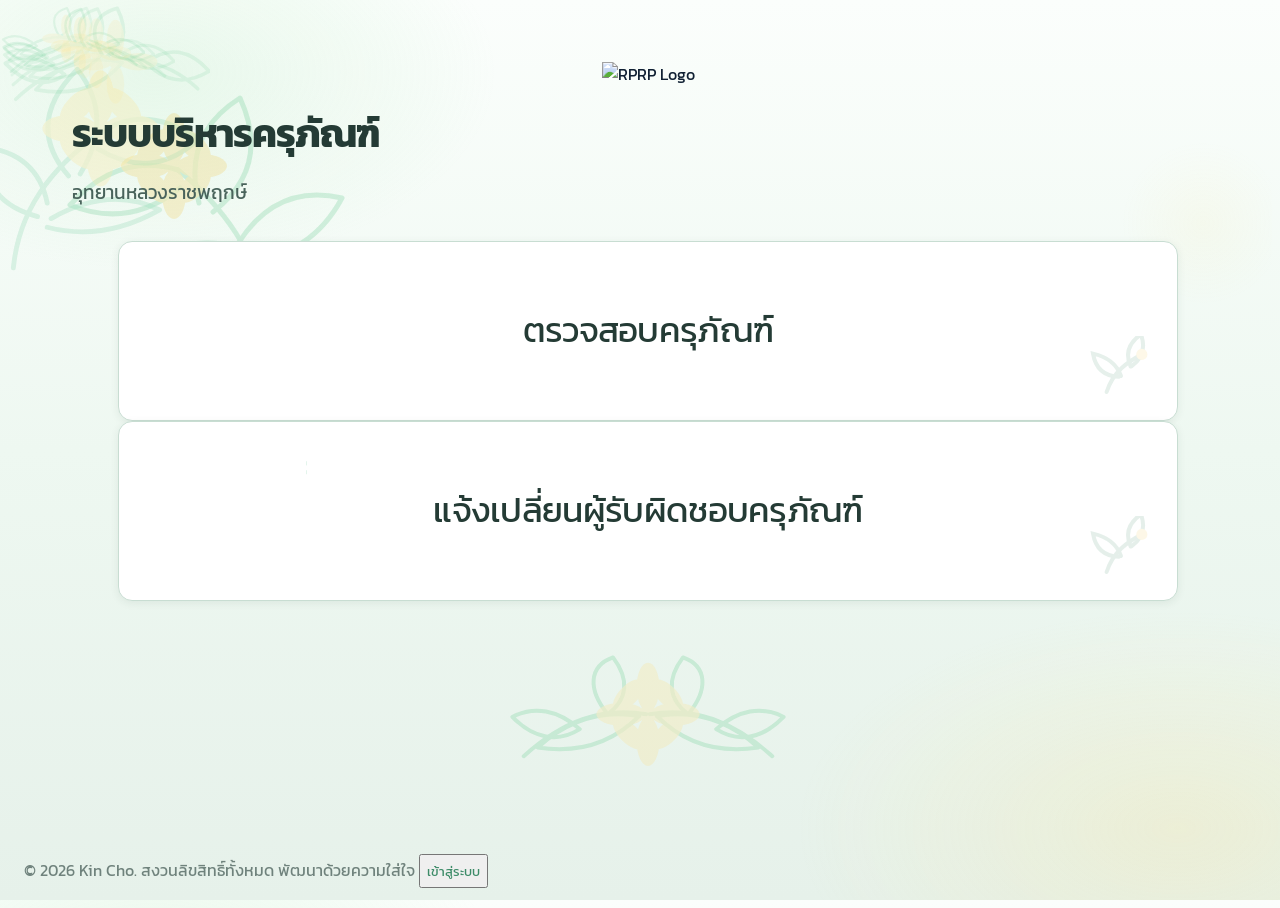
==== commit 4c6bff86: "v62 — Desktop Home Layout + Floating Floral Motion 1. Header ใหญ่ขึ้น กว้างขึ้น และจัดกึ่งกลาง 2. ก" ====
--- a/index.html
+++ b/index.html
@@ -6,7 +6,7 @@
   <title>ระบบครุภัณฑ์ Royal Park Rajapruek</title>
   <link href="https://fonts.googleapis.com/css2?family=Kanit:wght@300;400;600;700&display=swap" rel="stylesheet">
   <link rel="stylesheet" href="https://cdnjs.cloudflare.com/ajax/libs/font-awesome/6.4.0/css/all.min.css">
-  <link rel="stylesheet" href="./org-theme.css?v=59">
+  <link rel="stylesheet" href="./org-theme.css?v=62">
   <script src="https://cdn.tailwindcss.com"></script>
   <script src="https://cdn.jsdelivr.net/npm/sweetalert2@11"></script>
   <script src="https://cdnjs.cloudflare.com/ajax/libs/lottie-web/5.12.2/lottie.min.js"></script>
@@ -801,6 +801,11 @@
     <script src="api-shim.js"></script>
 </head>
 <body class="min-h-screen bg-hero text-slate-800">
+  <div class="home-floating-flora home-floating-flora-1" aria-hidden="true"></div>
+  <div class="home-floating-flora home-floating-flora-2" aria-hidden="true"></div>
+  <div class="home-floating-flora home-floating-flora-3" aria-hidden="true"></div>
+  <div class="home-floating-flora home-floating-flora-4" aria-hidden="true"></div>
+  <div class="home-floating-flora home-floating-flora-5" aria-hidden="true"></div>
   <main class="main-wrap px-6 py-10 flex items-center">
     <div class="max-w-4xl mx-auto w-full">
       <div class="text-center mb-8">
--- a/org-theme.css
+++ b/org-theme.css
@@ -3816,3 +3816,228 @@
     animation: none !important;
   }
 }
+
+
+/* v62: Desktop home layout + floating floral motion
+   Scope: desktop-only visual polish for the public home page.
+   Mobile layout is intentionally preserved by hiding the new floating layer on small screens. */
+.home-floating-flora {
+  display: none;
+}
+
+@media (min-width: 769px) {
+  body.bg-hero {
+    overflow-x: hidden !important;
+  }
+
+  body.bg-hero .main-wrap {
+    padding: clamp(3rem, 6vh, 5rem) clamp(2rem, 5vw, 5rem) 2rem !important;
+    align-items: center !important;
+  }
+
+  body.bg-hero main > .max-w-4xl {
+    width: min(1280px, calc(100vw - clamp(4rem, 10vw, 10rem))) !important;
+    max-width: none !important;
+    margin-inline: auto !important;
+  }
+
+  body.bg-hero main .text-center.mb-8 {
+    width: 100% !important;
+    max-width: none !important;
+    margin-inline: auto !important;
+    margin-bottom: clamp(2.25rem, 4vh, 3.25rem) !important;
+  }
+
+  body.bg-hero main .flex.items-center.justify-center {
+    width: 100% !important;
+    justify-content: center !important;
+    gap: 1.35rem !important;
+    text-align: center !important;
+  }
+
+  body.bg-hero main .text-left {
+    text-align: left !important;
+  }
+
+  body.bg-hero main img[alt="RPRP Logo"] {
+    height: clamp(4.4rem, 5vw, 5.4rem) !important;
+  }
+
+  body.bg-hero main h1 {
+    font-size: clamp(2.45rem, 3vw, 3.25rem) !important;
+    line-height: 1.08 !important;
+    letter-spacing: -0.025em !important;
+    text-wrap: balance;
+  }
+
+  body.bg-hero main h1 + p {
+    margin-top: 0.25rem !important;
+    font-size: clamp(1.2rem, 1.45vw, 1.55rem) !important;
+    line-height: 1.25 !important;
+  }
+
+  body.bg-hero .grid.grid-cols-1,
+  body.bg-hero main .grid.grid-cols-1.md\:grid-cols-2 {
+    grid-template-columns: minmax(0, 1fr) !important;
+    width: min(1060px, 100%) !important;
+    max-width: min(1060px, 100%) !important;
+    margin-inline: auto !important;
+    gap: clamp(1.8rem, 4vh, 2.6rem) !important;
+  }
+
+  body.bg-hero .action-card {
+    min-height: clamp(170px, 20vh, 220px) !important;
+    height: auto !important;
+    max-width: 100% !important;
+    padding: clamp(2rem, 4vw, 3.2rem) !important;
+    align-items: center !important;
+    justify-content: center !important;
+    text-align: center !important;
+  }
+
+  body.bg-hero .action-card > div:first-child {
+    width: 100% !important;
+    margin: 0 !important;
+    color: #243B35 !important;
+    font-size: clamp(2.1rem, 2.7vw, 3rem) !important;
+    line-height: 1.18 !important;
+    letter-spacing: -0.02em !important;
+    text-align: center !important;
+    text-wrap: balance;
+  }
+
+  body.bg-hero .action-card > div:last-child {
+    display: none !important;
+  }
+
+  body.bg-hero .home-lower-botanical {
+    margin-top: clamp(2.2rem, 5vh, 3.6rem) !important;
+    margin-bottom: clamp(0.4rem, 2vh, 1rem) !important;
+  }
+
+  body.bg-hero footer {
+    position: relative;
+    z-index: 2;
+  }
+
+  body.bg-hero::before,
+  body.bg-hero::after,
+  body.bg-hero main > .max-w-4xl::before,
+  body.bg-hero .home-lower-botanical,
+  body.bg-hero .action-card::after,
+  body.bg-hero .home-card-secondary::before {
+    animation-duration: 18s !important;
+    animation-timing-function: ease-in-out !important;
+  }
+
+  .home-floating-flora {
+    display: block;
+    position: fixed;
+    left: 0;
+    top: 0;
+    width: 170px;
+    height: 110px;
+    pointer-events: none;
+    z-index: 0;
+    opacity: 0.22;
+    background-repeat: no-repeat;
+    background-position: center;
+    background-size: contain;
+    will-change: transform, opacity;
+    background-image: url("data:image/svg+xml,%3Csvg%20xmlns='http://www.w3.org/2000/svg'%20viewBox='0%200%20240%20140'%3E%3Cg%20fill='none'%20stroke='%236FCF97'%20stroke-width='4.2'%20stroke-linecap='round'%20stroke-linejoin='round'%20opacity='.86'%3E%3Cpath%20d='M18%20112C58%2074%20108%2059%20162%2068c25%204%2046%2015%2064%2032'/%3E%3Cpath%20d='M74%2084C50%2064%2026%2059%206%2071c23%2024%2047%2028%2068%2013z'/%3E%3Cpath%20d='M119%2065C101%2037%20105%2016%20134%208c13%2026%208%2045-15%2057z'/%3E%3Cpath%20d='M167%2070c25-19%2050-15%2072%2010-27%2016-50%2013-72-10z'/%3E%3Cpath%20d='M140%2070c-24%2028-57%2039-99%2031%2027-30%2060-40%2099-31z'/%3E%3C/g%3E%3Cg%20fill='%23FFE082'%20opacity='.72'%3E%3Ccircle%20cx='132'%20cy='69'%20r='8'/%3E%3Cellipse%20cx='132'%20cy='43'%20rx='10'%20ry='22'/%3E%3Cellipse%20cx='132'%20cy='95'%20rx='10'%20ry='22'/%3E%3Cellipse%20cx='106'%20cy='69'%20rx='22'%20ry='10'/%3E%3Cellipse%20cx='158'%20cy='69'%20rx='22'%20ry='10'/%3E%3C/g%3E%3C/svg%3E");
+  }
+
+  .home-floating-flora-1 {
+    width: 210px;
+    height: 125px;
+    opacity: 0.18;
+    animation: homeFloraDriftA 42s linear infinite;
+  }
+
+  .home-floating-flora-2 {
+    width: 145px;
+    height: 92px;
+    opacity: 0.20;
+    animation: homeFloraDriftB 56s linear infinite;
+    animation-delay: -17s;
+  }
+
+  .home-floating-flora-3 {
+    width: 175px;
+    height: 108px;
+    opacity: 0.16;
+    animation: homeFloraDriftC 48s linear infinite;
+    animation-delay: -29s;
+  }
+
+  .home-floating-flora-4 {
+    width: 120px;
+    height: 78px;
+    opacity: 0.18;
+    animation: homeFloraDriftD 63s linear infinite;
+    animation-delay: -9s;
+  }
+
+  .home-floating-flora-5 {
+    width: 155px;
+    height: 96px;
+    opacity: 0.14;
+    animation: homeFloraDriftE 71s linear infinite;
+    animation-delay: -36s;
+  }
+}
+
+@keyframes homeFloraDriftA {
+  0% { transform: translate3d(-16vw, 18vh, 0) rotate(-9deg) scale(0.92); opacity: 0; }
+  10% { opacity: 0.18; }
+  32% { transform: translate3d(28vw, 11vh, 0) rotate(4deg) scale(1.02); }
+  64% { transform: translate3d(66vw, 22vh, 0) rotate(-3deg) scale(0.96); }
+  90% { opacity: 0.16; }
+  100% { transform: translate3d(116vw, 14vh, 0) rotate(8deg) scale(1.04); opacity: 0; }
+}
+
+@keyframes homeFloraDriftB {
+  0% { transform: translate3d(110vw, 38vh, 0) rotate(12deg) scale(0.82); opacity: 0; }
+  12% { opacity: 0.20; }
+  38% { transform: translate3d(72vw, 44vh, 0) rotate(-8deg) scale(0.94); }
+  68% { transform: translate3d(31vw, 35vh, 0) rotate(5deg) scale(0.88); }
+  90% { opacity: 0.15; }
+  100% { transform: translate3d(-18vw, 43vh, 0) rotate(-14deg) scale(0.98); opacity: 0; }
+}
+
+@keyframes homeFloraDriftC {
+  0% { transform: translate3d(-18vw, 64vh, 0) rotate(6deg) scale(0.78); opacity: 0; }
+  15% { opacity: 0.16; }
+  41% { transform: translate3d(24vw, 58vh, 0) rotate(-10deg) scale(0.96); }
+  72% { transform: translate3d(78vw, 68vh, 0) rotate(9deg) scale(0.86); }
+  100% { transform: translate3d(115vw, 60vh, 0) rotate(-4deg) scale(1.03); opacity: 0; }
+}
+
+@keyframes homeFloraDriftD {
+  0% { transform: translate3d(96vw, 16vh, 0) rotate(-18deg) scale(0.72); opacity: 0; }
+  18% { opacity: 0.18; }
+  46% { transform: translate3d(58vw, 24vh, 0) rotate(11deg) scale(0.9); }
+  73% { transform: translate3d(18vw, 18vh, 0) rotate(-7deg) scale(0.82); }
+  100% { transform: translate3d(-16vw, 26vh, 0) rotate(15deg) scale(0.95); opacity: 0; }
+}
+
+@keyframes homeFloraDriftE {
+  0% { transform: translate3d(-14vw, 78vh, 0) rotate(-5deg) scale(0.72); opacity: 0; }
+  16% { opacity: 0.14; }
+  44% { transform: translate3d(36vw, 83vh, 0) rotate(7deg) scale(0.88); }
+  76% { transform: translate3d(78vw, 76vh, 0) rotate(-12deg) scale(0.8); }
+  100% { transform: translate3d(116vw, 84vh, 0) rotate(5deg) scale(0.92); opacity: 0; }
+}
+
+@media (max-width: 768px) {
+  .home-floating-flora {
+    display: none !important;
+    animation: none !important;
+  }
+}
+
+@media (prefers-reduced-motion: reduce) {
+  .home-floating-flora {
+    animation: none !important;
+  }
+}
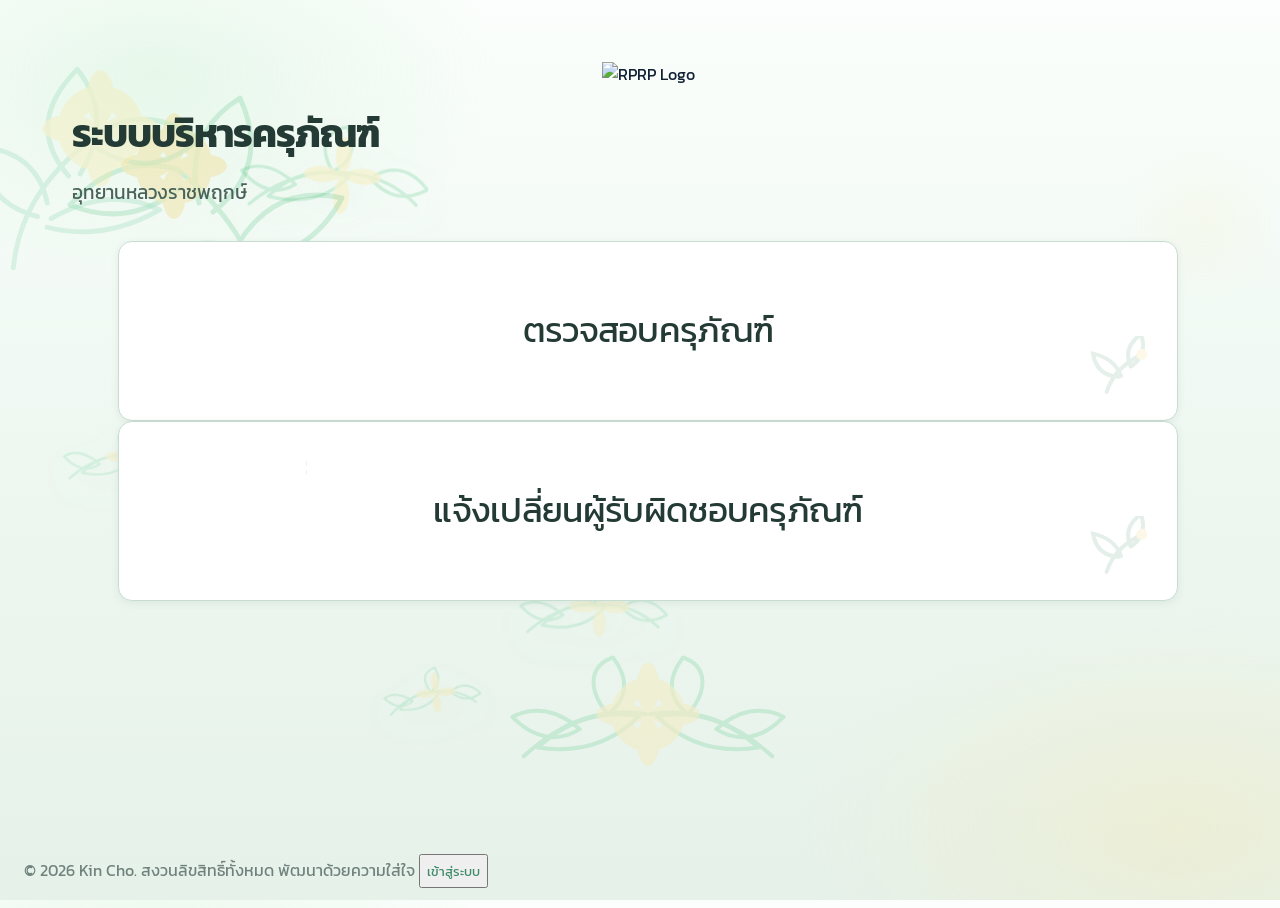
==== commit f3b22140: "v64 — SweetAlert Overlay + Home Layout Fix 1. บังคับ .swal2-container กลับเป็น position: fixed เต็ม " ====
--- a/index.html
+++ b/index.html
@@ -6,7 +6,7 @@
   <title>ระบบครุภัณฑ์ Royal Park Rajapruek</title>
   <link href="https://fonts.googleapis.com/css2?family=Kanit:wght@300;400;600;700&display=swap" rel="stylesheet">
   <link rel="stylesheet" href="https://cdnjs.cloudflare.com/ajax/libs/font-awesome/6.4.0/css/all.min.css">
-  <link rel="stylesheet" href="./org-theme.css?v=62">
+  <link rel="stylesheet" href="./org-theme.css?v=64">
   <script src="https://cdn.tailwindcss.com"></script>
   <script src="https://cdn.jsdelivr.net/npm/sweetalert2@11"></script>
   <script src="https://cdnjs.cloudflare.com/ajax/libs/lottie-web/5.12.2/lottie.min.js"></script>
--- a/org-theme.css
+++ b/org-theme.css
@@ -4041,3 +4041,228 @@
     animation: none !important;
   }
 }
+
+/* v63: Floating floral motion visible fix
+   Make desktop floating botanical pieces clearly visible while keeping content readable. */
+@media (min-width: 769px) {
+  body.bg-hero {
+    overflow: hidden auto !important;
+  }
+
+  body.bg-hero .main-wrap,
+  body.bg-hero footer,
+  body.bg-hero .swal2-container {
+    position: relative !important;
+    z-index: 4 !important;
+  }
+
+  body.bg-hero .action-card,
+  body.bg-hero main .text-center.mb-8,
+  body.bg-hero .home-lower-botanical {
+    position: relative !important;
+    z-index: 5 !important;
+  }
+
+  .home-floating-flora {
+    display: block !important;
+    position: fixed !important;
+    pointer-events: none !important;
+    z-index: 2 !important;
+    background-repeat: no-repeat !important;
+    background-position: center !important;
+    background-size: contain !important;
+    will-change: transform, opacity !important;
+    filter: drop-shadow(0 14px 18px rgba(61, 139, 104, 0.10)) !important;
+    mix-blend-mode: multiply;
+  }
+
+  .home-floating-flora-1 {
+    width: clamp(190px, 13vw, 260px) !important;
+    height: clamp(120px, 8vw, 165px) !important;
+    opacity: 0.34 !important;
+    animation: homeFloraVisibleDriftA 34s linear infinite !important;
+    animation-delay: -10s !important;
+  }
+
+  .home-floating-flora-2 {
+    width: clamp(140px, 9vw, 190px) !important;
+    height: clamp(90px, 6vw, 125px) !important;
+    opacity: 0.30 !important;
+    animation: homeFloraVisibleDriftB 43s linear infinite !important;
+    animation-delay: -24s !important;
+  }
+
+  .home-floating-flora-3 {
+    width: clamp(165px, 11vw, 230px) !important;
+    height: clamp(105px, 7vw, 145px) !important;
+    opacity: 0.28 !important;
+    animation: homeFloraVisibleDriftC 38s linear infinite !important;
+    animation-delay: -18s !important;
+  }
+
+  .home-floating-flora-4 {
+    width: clamp(120px, 8vw, 170px) !important;
+    height: clamp(78px, 5.4vw, 110px) !important;
+    opacity: 0.31 !important;
+    animation: homeFloraVisibleDriftD 51s linear infinite !important;
+    animation-delay: -33s !important;
+  }
+
+  .home-floating-flora-5 {
+    width: clamp(150px, 10vw, 210px) !important;
+    height: clamp(95px, 6.5vw, 135px) !important;
+    opacity: 0.26 !important;
+    animation: homeFloraVisibleDriftE 47s linear infinite !important;
+    animation-delay: -7s !important;
+  }
+}
+
+@keyframes homeFloraVisibleDriftA {
+  0% { transform: translate3d(-18vw, 18vh, 0) rotate(-10deg) scale(0.92); opacity: 0; }
+  8% { opacity: 0.34; }
+  26% { transform: translate3d(14vw, 12vh, 0) rotate(5deg) scale(1.02); opacity: 0.34; }
+  52% { transform: translate3d(49vw, 18vh, 0) rotate(-4deg) scale(0.96); opacity: 0.30; }
+  78% { transform: translate3d(84vw, 10vh, 0) rotate(9deg) scale(1.04); opacity: 0.32; }
+  100% { transform: translate3d(118vw, 16vh, 0) rotate(-2deg) scale(0.96); opacity: 0; }
+}
+
+@keyframes homeFloraVisibleDriftB {
+  0% { transform: translate3d(112vw, 34vh, 0) rotate(14deg) scale(0.84); opacity: 0; }
+  10% { opacity: 0.30; }
+  34% { transform: translate3d(76vw, 42vh, 0) rotate(-8deg) scale(0.96); opacity: 0.30; }
+  62% { transform: translate3d(35vw, 31vh, 0) rotate(7deg) scale(0.9); opacity: 0.27; }
+  88% { transform: translate3d(2vw, 40vh, 0) rotate(-13deg) scale(0.98); opacity: 0.28; }
+  100% { transform: translate3d(-18vw, 36vh, 0) rotate(6deg) scale(0.9); opacity: 0; }
+}
+
+@keyframes homeFloraVisibleDriftC {
+  0% { transform: translate3d(-20vw, 62vh, 0) rotate(4deg) scale(0.8); opacity: 0; }
+  11% { opacity: 0.28; }
+  31% { transform: translate3d(18vw, 55vh, 0) rotate(-9deg) scale(0.96); opacity: 0.28; }
+  61% { transform: translate3d(58vw, 67vh, 0) rotate(10deg) scale(0.88); opacity: 0.25; }
+  86% { transform: translate3d(91vw, 58vh, 0) rotate(-6deg) scale(1.02); opacity: 0.27; }
+  100% { transform: translate3d(116vw, 64vh, 0) rotate(6deg) scale(0.92); opacity: 0; }
+}
+
+@keyframes homeFloraVisibleDriftD {
+  0% { transform: translate3d(92vw, 70vh, 0) rotate(-18deg) scale(0.74); opacity: 0; }
+  12% { opacity: 0.31; }
+  35% { transform: translate3d(64vw, 78vh, 0) rotate(9deg) scale(0.9); opacity: 0.31; }
+  63% { transform: translate3d(31vw, 72vh, 0) rotate(-7deg) scale(0.82); opacity: 0.28; }
+  86% { transform: translate3d(4vw, 82vh, 0) rotate(15deg) scale(0.95); opacity: 0.29; }
+  100% { transform: translate3d(-14vw, 76vh, 0) rotate(-5deg) scale(0.86); opacity: 0; }
+}
+
+@keyframes homeFloraVisibleDriftE {
+  0% { transform: translate3d(-16vw, 43vh, 0) rotate(-5deg) scale(0.78); opacity: 0; }
+  9% { opacity: 0.26; }
+  30% { transform: translate3d(24vw, 48vh, 0) rotate(8deg) scale(0.92); opacity: 0.26; }
+  58% { transform: translate3d(58vw, 39vh, 0) rotate(-12deg) scale(0.84); opacity: 0.24; }
+  84% { transform: translate3d(91vw, 49vh, 0) rotate(6deg) scale(0.96); opacity: 0.25; }
+  100% { transform: translate3d(116vw, 44vh, 0) rotate(-4deg) scale(0.86); opacity: 0; }
+}
+
+@media (max-width: 768px) {
+  .home-floating-flora {
+    display: none !important;
+    animation: none !important;
+  }
+}
+
+@media (prefers-reduced-motion: reduce) {
+  .home-floating-flora {
+    opacity: 0.18 !important;
+    animation: none !important;
+  }
+}
+
+
+/* v64: SweetAlert overlay regression fix
+   v63 desktop z-index rules accidentally changed .swal2-container back to relative.
+   Keep SweetAlert as a true viewport overlay above the public home page. */
+body.bg-hero.swal2-shown,
+body.bg-hero.swal2-height-auto {
+  height: 100% !important;
+  overflow: hidden !important;
+}
+
+html:has(body.bg-hero.swal2-shown),
+html:has(body.bg-hero.swal2-height-auto) {
+  height: 100% !important;
+  overflow: hidden !important;
+}
+
+body.bg-hero .swal2-container,
+body.bg-hero.swal2-shown .swal2-container,
+body.bg-hero.swal2-height-auto .swal2-container,
+body.bg-hero .swal2-container.swal2-center,
+body.bg-hero .swal2-container.swal2-backdrop-show {
+  position: fixed !important;
+  inset: 0 !important;
+  left: 0 !important;
+  top: 0 !important;
+  right: 0 !important;
+  bottom: 0 !important;
+  width: 100vw !important;
+  height: 100vh !important;
+  height: 100dvh !important;
+  min-height: 100vh !important;
+  min-height: 100dvh !important;
+  margin: 0 !important;
+  padding: clamp(0.75rem, 2.5vw, 1.5rem) !important;
+  display: grid !important;
+  place-items: center !important;
+  align-items: center !important;
+  justify-items: center !important;
+  z-index: 2147483000 !important;
+  overflow-x: hidden !important;
+  overflow-y: auto !important;
+  pointer-events: auto !important;
+  transform: none !important;
+}
+
+body.bg-hero .swal2-container.swal2-backdrop-show,
+body.bg-hero .swal2-container.swal2-noanimation {
+  background: rgba(36, 53, 47, 0.50) !important;
+  backdrop-filter: blur(2px);
+}
+
+body.bg-hero .swal2-container .swal2-popup,
+body.bg-hero.swal2-shown .swal2-container .swal2-popup {
+  position: relative !important;
+  margin: auto !important;
+  z-index: 2147483001 !important;
+  max-height: calc(100dvh - 1.5rem) !important;
+}
+
+body.bg-hero.swal2-shown .main-wrap,
+body.bg-hero.swal2-shown footer,
+body.bg-hero.swal2-height-auto .main-wrap,
+body.bg-hero.swal2-height-auto footer {
+  pointer-events: none !important;
+}
+
+body.bg-hero.swal2-shown .home-floating-flora,
+body.bg-hero.swal2-height-auto .home-floating-flora {
+  opacity: 0.08 !important;
+}
+
+@media (min-width: 769px) {
+  body.bg-hero .swal2-container,
+  body.bg-hero.swal2-shown .swal2-container,
+  body.bg-hero.swal2-height-auto .swal2-container {
+    position: fixed !important;
+    inset: 0 !important;
+    width: 100vw !important;
+    height: 100dvh !important;
+    z-index: 2147483000 !important;
+  }
+}
+
+@media (max-width: 768px) {
+  body.bg-hero .swal2-container,
+  body.bg-hero.swal2-shown .swal2-container,
+  body.bg-hero.swal2-height-auto .swal2-container {
+    padding: 0.7rem !important;
+  }
+}
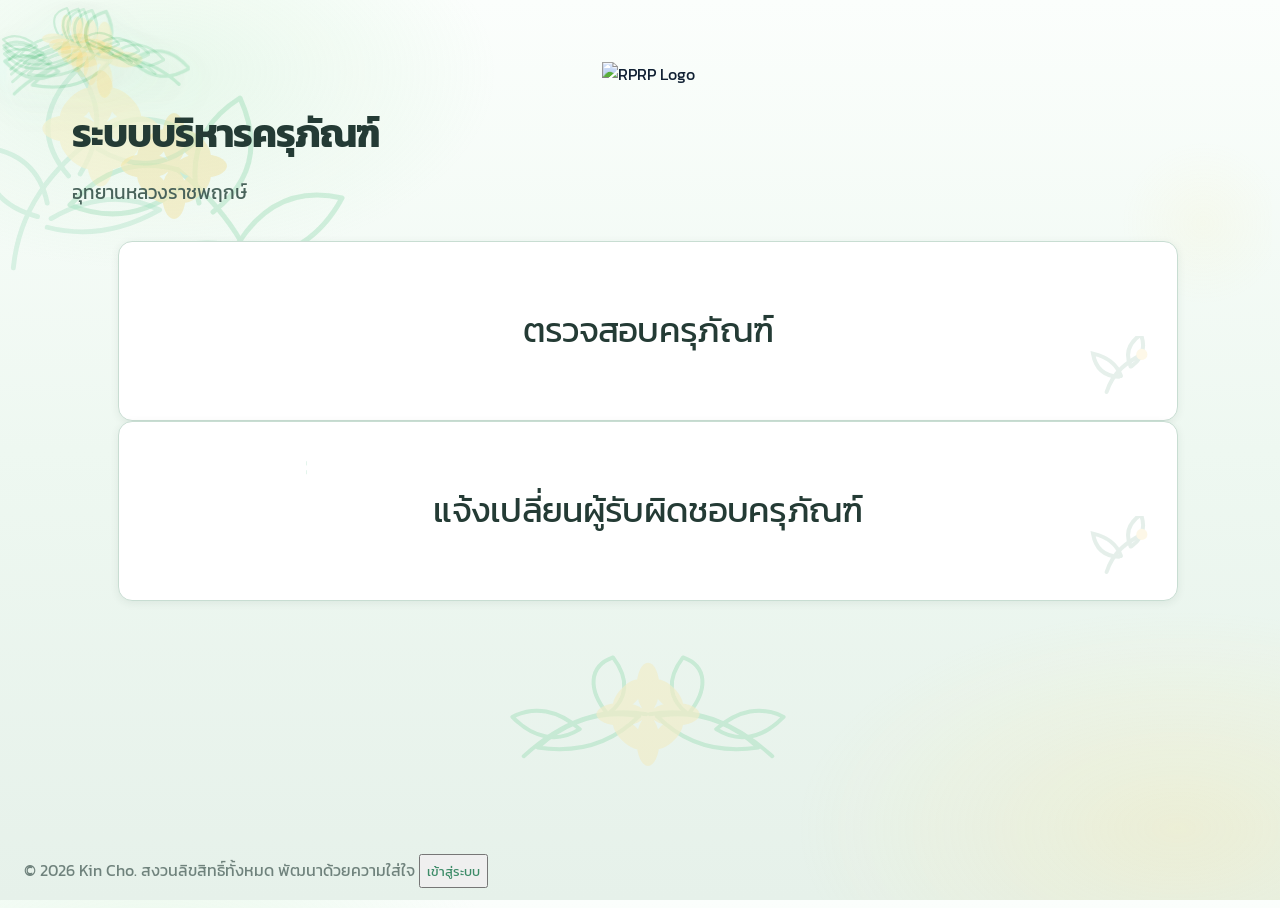
==== commit c48349db: "Phase v65 Internal Role Access Control admin   = ทำได้ทุกอย่าง manager = เข้าได้ทั้งหมด ยกเว้นลบข้อ" ====
--- a/index.html
+++ b/index.html
@@ -1647,8 +1647,12 @@
         showSecurityLoading();
         google.script.run.withSuccessHandler(res => {
             if (res && res.success) {
+              const loginRole = String(res.role || (res.user && res.user.role) || 'viewer').toLowerCase();
+              const loginToken = String(res.token || (res.session && res.session.token) || '');
               localStorage.setItem('admin_auth', '1');
               localStorage.setItem('admin_user', username || 'admin');
+              localStorage.setItem('admin_role', loginRole);
+              if (loginToken) localStorage.setItem('admin_token', loginToken);
             if (remember) {
               localStorage.setItem('admin_login_remember', '1');
               localStorage.setItem('admin_login_user', username || '');
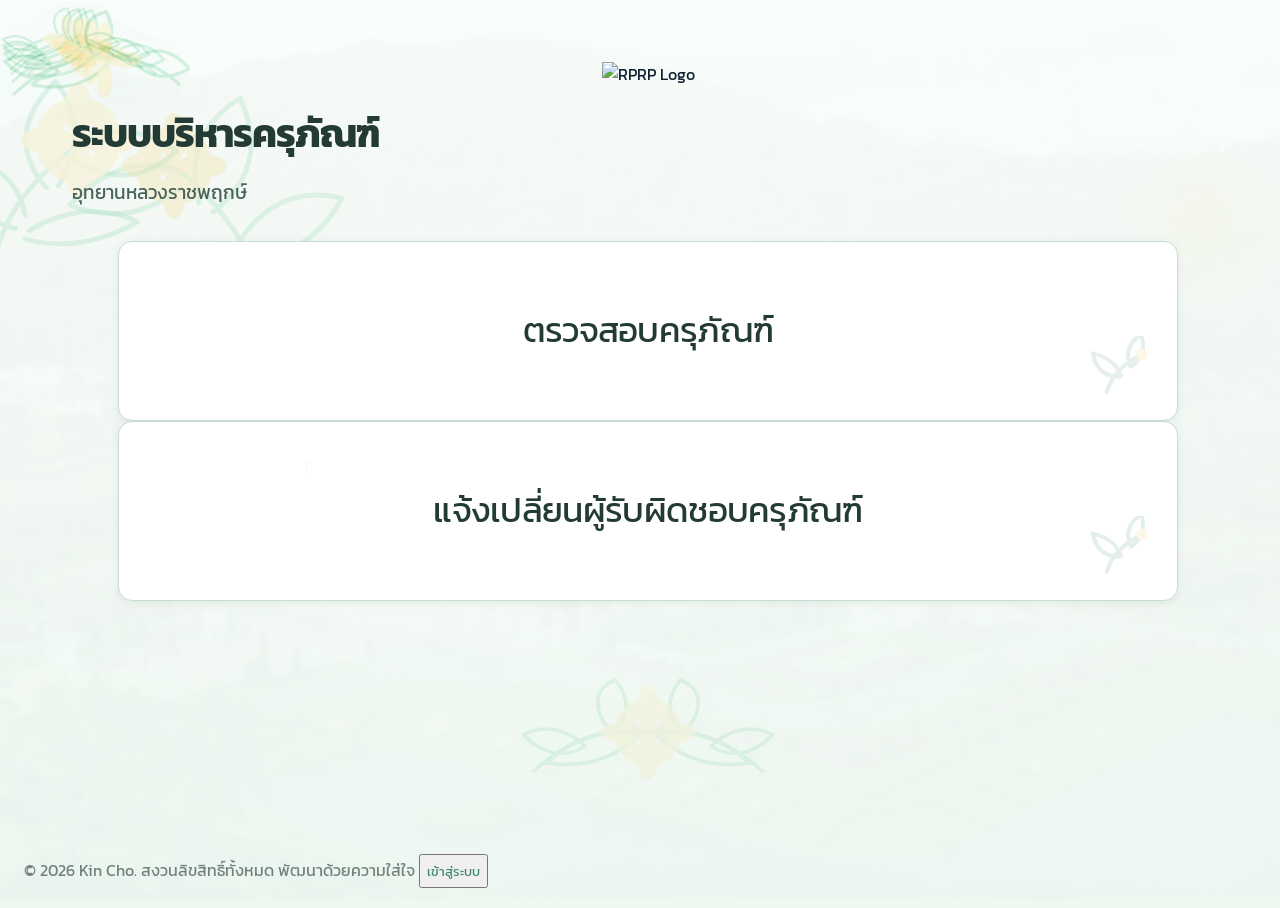
==== commit 76e458a4: "v88 — System-wide Soft Photo Background สิ่งที่ทำให้ 1) ใส่ภาพพื้นหลังของทั้งระบบให้แล้ว  ใช้ภาพอ" ====
--- a/index.html
+++ b/index.html
@@ -6,7 +6,7 @@
   <title>ระบบครุภัณฑ์ Royal Park Rajapruek</title>
   <link href="https://fonts.googleapis.com/css2?family=Kanit:wght@300;400;600;700&display=swap" rel="stylesheet">
   <link rel="stylesheet" href="https://cdnjs.cloudflare.com/ajax/libs/font-awesome/6.4.0/css/all.min.css">
-  <link rel="stylesheet" href="./org-theme.css?v=64">
+  <link rel="stylesheet" href="./org-theme.css?v=88">
   <script src="https://cdn.tailwindcss.com"></script>
   <script src="https://cdn.jsdelivr.net/npm/sweetalert2@11"></script>
   <script src="https://cdnjs.cloudflare.com/ajax/libs/lottie-web/5.12.2/lottie.min.js"></script>
--- a/org-theme.css
+++ b/org-theme.css
@@ -4266,3 +4266,60 @@
     padding: 0.7rem !important;
   }
 }
+
+
+/* v88: system-wide RPRP soft photo background
+   - home keeps floral SVG motion
+   - desktop/mobile background images are separated
+   - keep image subtle with white/mint overlay */
+body.bg-hero,
+body.admin-page,
+body.asset-public-page,
+body.repair-page {
+  background-color: #EEF8F1 !important;
+  background-image:
+    linear-gradient(180deg, rgba(252,255,253,0.88), rgba(240,249,244,0.90)),
+    url("./rprp-bg-desktop-soft.webp") !important;
+  background-size: cover !important;
+  background-position: center center !important;
+  background-repeat: no-repeat !important;
+}
+
+@media (min-width: 769px) {
+  body.bg-hero,
+  body.admin-page,
+  body.asset-public-page,
+  body.repair-page {
+    background-attachment: fixed !important;
+  }
+
+  body.bg-hero::before {
+    left: -92px !important;
+    top: 30px !important;
+    opacity: 0.26 !important;
+  }
+
+  body.bg-hero::after {
+    right: -120px !important;
+    bottom: -110px !important;
+    opacity: 0.24 !important;
+  }
+
+  body.bg-hero .home-lower-botanical {
+    opacity: 0.20 !important;
+    transform: translateY(18px) scale(0.92) !important;
+  }
+}
+
+@media (max-width: 768px) {
+  body.bg-hero,
+  body.admin-page,
+  body.asset-public-page,
+  body.repair-page {
+    background-image:
+      linear-gradient(180deg, rgba(252,255,253,0.90), rgba(238,248,241,0.94)),
+      url("./rprp-bg-mobile-soft.webp") !important;
+    background-attachment: scroll !important;
+    background-position: center top !important;
+  }
+}
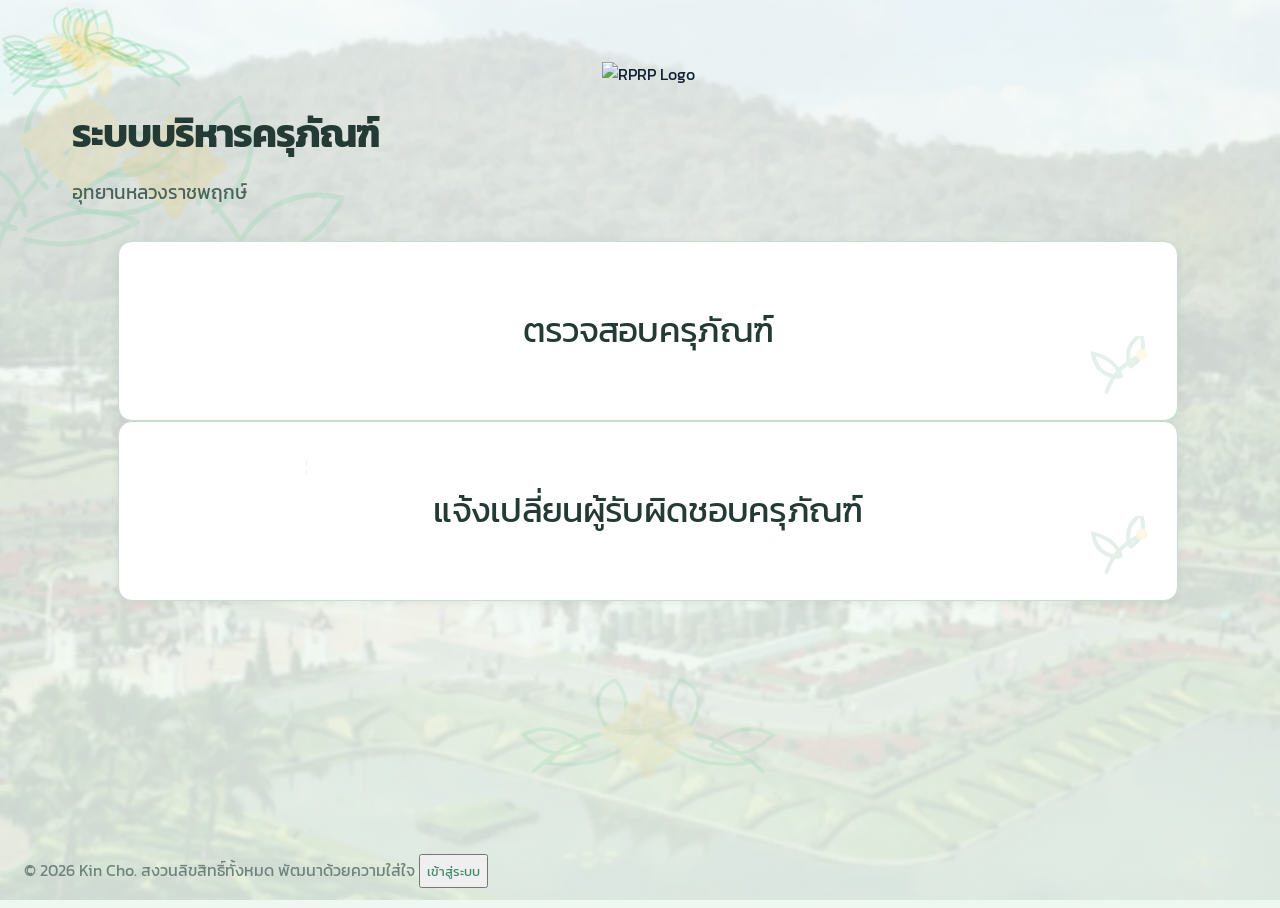
==== commit 0d511fec: "v89 — Force Visible RPRP Background สิ่งที่แก้ เปลี่ยน Desktop background จาก rprp-bg-desktop-soft" ====
--- a/index.html
+++ b/index.html
@@ -6,7 +6,7 @@
   <title>ระบบครุภัณฑ์ Royal Park Rajapruek</title>
   <link href="https://fonts.googleapis.com/css2?family=Kanit:wght@300;400;600;700&display=swap" rel="stylesheet">
   <link rel="stylesheet" href="https://cdnjs.cloudflare.com/ajax/libs/font-awesome/6.4.0/css/all.min.css">
-  <link rel="stylesheet" href="./org-theme.css?v=88">
+  <link rel="stylesheet" href="./org-theme.css?v=89">
   <script src="https://cdn.tailwindcss.com"></script>
   <script src="https://cdn.jsdelivr.net/npm/sweetalert2@11"></script>
   <script src="https://cdnjs.cloudflare.com/ajax/libs/lottie-web/5.12.2/lottie.min.js"></script>
@@ -799,6 +799,37 @@
     <!-- GitHub Pages API bridge -->
     <script src="config.js"></script>
     <script src="api-shim.js"></script>
+
+  <style id="rprp-bg-force-v89">
+    /* v89: force background after page-level inline CSS */
+    body.bg-hero,
+    body.admin-page,
+    body.asset-public-page,
+    body.repair-page {
+      background-color: #EEF8F1 !important;
+      background-image:
+        linear-gradient(180deg, rgba(255,255,255,0.42), rgba(238,248,241,0.58)),
+        url("./rprp-bg-desktop-soft-clear.webp") !important;
+      background-size: cover !important;
+      background-position: center center !important;
+      background-repeat: no-repeat !important;
+      background-attachment: fixed !important;
+    }
+
+    @media (max-width: 768px) {
+      body.bg-hero,
+      body.admin-page,
+      body.asset-public-page,
+      body.repair-page {
+        background-image:
+          linear-gradient(180deg, rgba(255,255,255,0.54), rgba(238,248,241,0.72)),
+          url("./rprp-bg-mobile-soft.webp") !important;
+        background-position: center top !important;
+        background-attachment: scroll !important;
+      }
+    }
+  </style>
+
 </head>
 <body class="min-h-screen bg-hero text-slate-800">
   <div class="home-floating-flora home-floating-flora-1" aria-hidden="true"></div>
--- a/org-theme.css
+++ b/org-theme.css
@@ -4323,3 +4323,34 @@
     background-position: center top !important;
   }
 }
+
+
+/* v89: stronger and safer RPRP background rendering
+   Reason: v88 was intentionally very soft; on large/bright screens the photo looked almost invisible.
+   This block uses the clearer desktop image and a lighter overlay while preserving readable cards. */
+body.bg-hero,
+body.admin-page,
+body.asset-public-page,
+body.repair-page {
+  background-color: #EEF8F1 !important;
+  background-image:
+    linear-gradient(180deg, rgba(255,255,255,0.42), rgba(238,248,241,0.58)),
+    url("./rprp-bg-desktop-soft-clear.webp") !important;
+  background-size: cover !important;
+  background-position: center center !important;
+  background-repeat: no-repeat !important;
+  background-attachment: fixed !important;
+}
+
+@media (max-width: 768px) {
+  body.bg-hero,
+  body.admin-page,
+  body.asset-public-page,
+  body.repair-page {
+    background-image:
+      linear-gradient(180deg, rgba(255,255,255,0.54), rgba(238,248,241,0.72)),
+      url("./rprp-bg-mobile-soft.webp") !important;
+    background-position: center top !important;
+    background-attachment: scroll !important;
+  }
+}
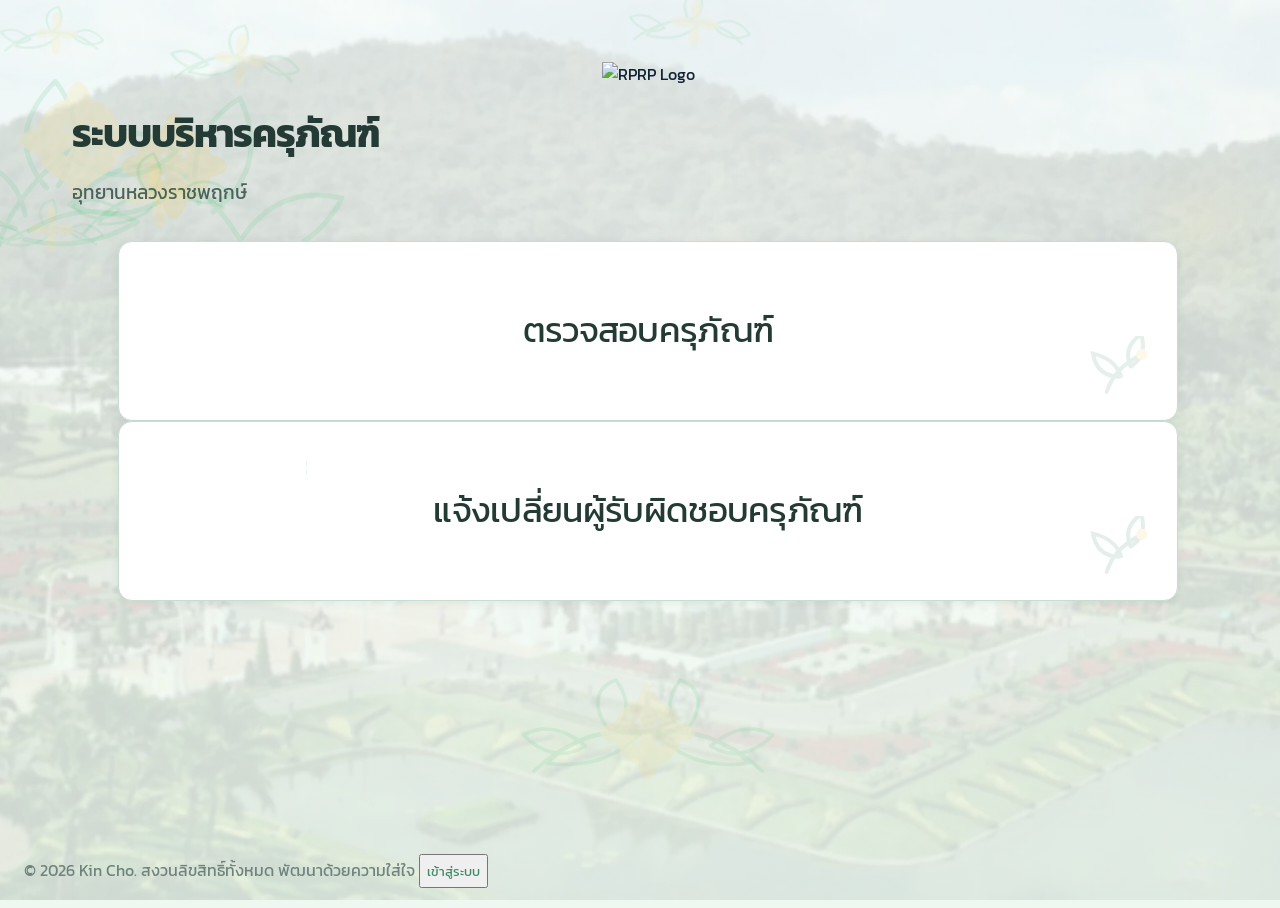
==== commit 904720b9: "v90 — Restore Desktop Floating Flora Motion สาเหตุ  ดอกไม้ไม่เคลื่อนไหวเพราะ CSS ชุด background ก่" ====
--- a/index.html
+++ b/index.html
@@ -6,7 +6,7 @@
   <title>ระบบครุภัณฑ์ Royal Park Rajapruek</title>
   <link href="https://fonts.googleapis.com/css2?family=Kanit:wght@300;400;600;700&display=swap" rel="stylesheet">
   <link rel="stylesheet" href="https://cdnjs.cloudflare.com/ajax/libs/font-awesome/6.4.0/css/all.min.css">
-  <link rel="stylesheet" href="./org-theme.css?v=89">
+  <link rel="stylesheet" href="./org-theme.css?v=90">
   <script src="https://cdn.tailwindcss.com"></script>
   <script src="https://cdn.jsdelivr.net/npm/sweetalert2@11"></script>
   <script src="https://cdnjs.cloudflare.com/ajax/libs/lottie-web/5.12.2/lottie.min.js"></script>
--- a/org-theme.css
+++ b/org-theme.css
@@ -4354,3 +4354,113 @@
     background-attachment: scroll !important;
   }
 }
+
+
+/* v90: Restore visible desktop floating flora motion
+   Use fixed edge positions and short gentle animations so motion is noticeable on desktop.
+   The main content remains above the flora, so it will not block cards or buttons. */
+@media (min-width: 769px) {
+  body.bg-hero .home-floating-flora {
+    display: block !important;
+    position: fixed !important;
+    pointer-events: none !important;
+    z-index: 1 !important;
+    background-repeat: no-repeat !important;
+    background-position: center !important;
+    background-size: contain !important;
+    will-change: transform, opacity !important;
+    filter: drop-shadow(0 12px 18px rgba(61, 139, 104, 0.10)) !important;
+    mix-blend-mode: multiply !important;
+  }
+
+  body.bg-hero .main-wrap,
+  body.bg-hero footer {
+    position: relative !important;
+    z-index: 4 !important;
+  }
+
+  body.bg-hero .home-floating-flora-1 {
+    left: 5vw !important;
+    top: 16vh !important;
+    width: clamp(170px, 12vw, 230px) !important;
+    height: clamp(105px, 7vw, 150px) !important;
+    opacity: 0.28 !important;
+    animation: homeFloraFloatV90A 8.5s ease-in-out infinite alternate !important;
+  }
+
+  body.bg-hero .home-floating-flora-2 {
+    right: 7vw !important;
+    top: 20vh !important;
+    width: clamp(120px, 8vw, 170px) !important;
+    height: clamp(78px, 5.4vw, 112px) !important;
+    opacity: 0.22 !important;
+    animation: homeFloraFloatV90B 10s ease-in-out infinite alternate !important;
+    animation-delay: -2.5s !important;
+  }
+
+  body.bg-hero .home-floating-flora-3 {
+    left: 11vw !important;
+    bottom: 18vh !important;
+    width: clamp(135px, 9vw, 190px) !important;
+    height: clamp(86px, 6vw, 122px) !important;
+    opacity: 0.20 !important;
+    animation: homeFloraFloatV90C 11s ease-in-out infinite alternate !important;
+    animation-delay: -4s !important;
+  }
+
+  body.bg-hero .home-floating-flora-4 {
+    right: 13vw !important;
+    bottom: 20vh !important;
+    width: clamp(115px, 7.5vw, 165px) !important;
+    height: clamp(74px, 5vw, 108px) !important;
+    opacity: 0.20 !important;
+    animation: homeFloraFloatV90D 9.5s ease-in-out infinite alternate !important;
+    animation-delay: -1.4s !important;
+  }
+
+  body.bg-hero .home-floating-flora-5 {
+    left: 47vw !important;
+    bottom: 12vh !important;
+    width: clamp(130px, 8.5vw, 180px) !important;
+    height: clamp(82px, 5.5vw, 116px) !important;
+    opacity: 0.18 !important;
+    animation: homeFloraFloatV90E 12s ease-in-out infinite alternate !important;
+    animation-delay: -6s !important;
+  }
+}
+
+@keyframes homeFloraFloatV90A {
+  0% { transform: translate3d(0, 0, 0) rotate(-7deg) scale(0.96); }
+  50% { transform: translate3d(34px, -22px, 0) rotate(5deg) scale(1.02); }
+  100% { transform: translate3d(12px, 24px, 0) rotate(-3deg) scale(0.98); }
+}
+
+@keyframes homeFloraFloatV90B {
+  0% { transform: translate3d(0, 0, 0) rotate(8deg) scale(0.92); }
+  50% { transform: translate3d(-28px, 20px, 0) rotate(-5deg) scale(1.02); }
+  100% { transform: translate3d(-10px, -24px, 0) rotate(4deg) scale(0.96); }
+}
+
+@keyframes homeFloraFloatV90C {
+  0% { transform: translate3d(0, 0, 0) rotate(-4deg) scale(0.9); }
+  50% { transform: translate3d(30px, 18px, 0) rotate(7deg) scale(1); }
+  100% { transform: translate3d(-14px, -20px, 0) rotate(-8deg) scale(0.96); }
+}
+
+@keyframes homeFloraFloatV90D {
+  0% { transform: translate3d(0, 0, 0) rotate(5deg) scale(0.9); }
+  50% { transform: translate3d(-32px, -18px, 0) rotate(-7deg) scale(1.02); }
+  100% { transform: translate3d(14px, 22px, 0) rotate(6deg) scale(0.94); }
+}
+
+@keyframes homeFloraFloatV90E {
+  0% { transform: translate3d(0, 0, 0) rotate(-4deg) scale(0.86); }
+  50% { transform: translate3d(22px, -18px, 0) rotate(6deg) scale(0.96); }
+  100% { transform: translate3d(-26px, 20px, 0) rotate(-6deg) scale(0.9); }
+}
+
+@media (prefers-reduced-motion: reduce) {
+  body.bg-hero .home-floating-flora {
+    animation: none !important;
+  }
+}
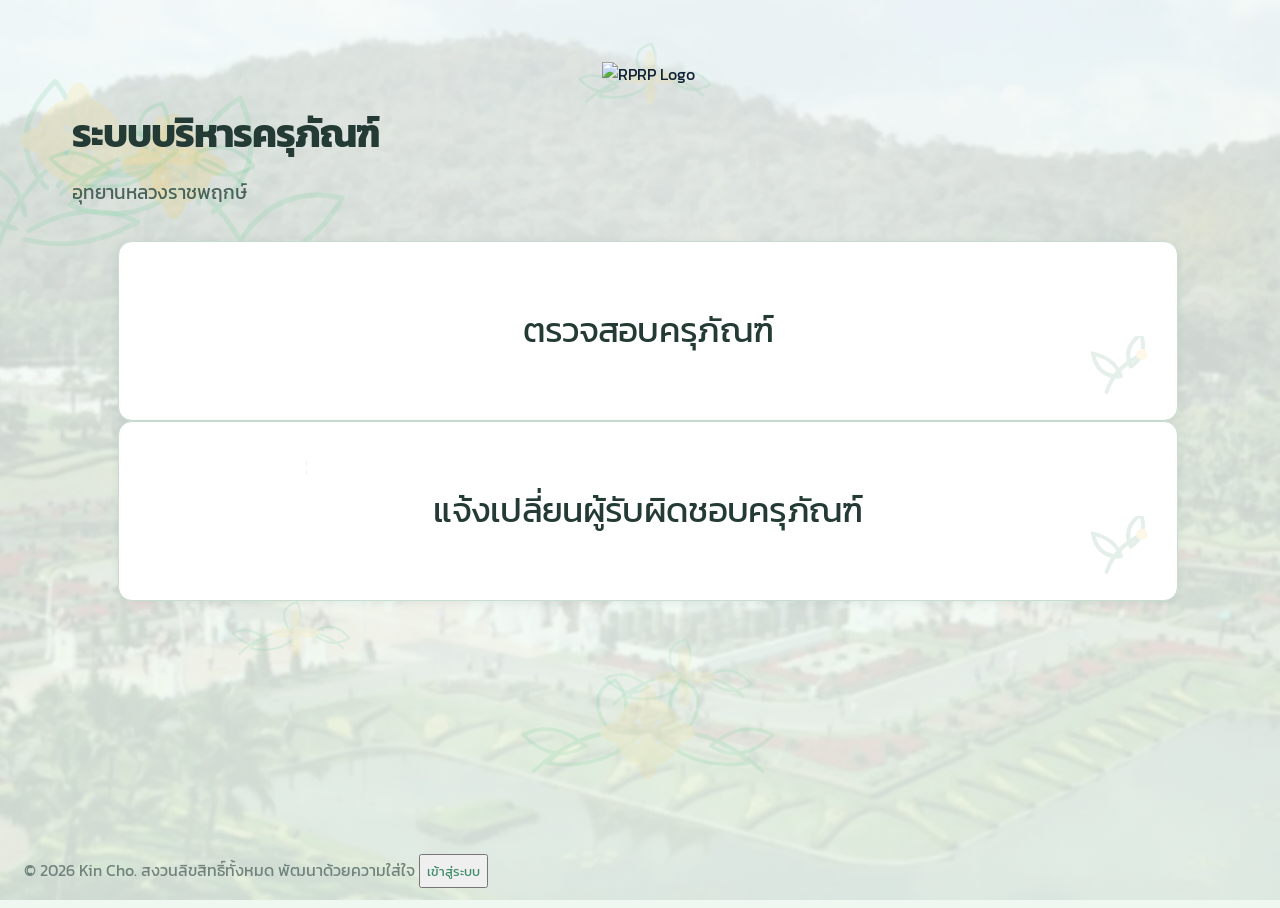
==== commit d526542e: "v91 — Force Real Desktop Floating Flora Motion สิ่งที่แก้ เพิ่ม CSS override ท้ายไฟล์ org-theme.css" ====
--- a/index.html
+++ b/index.html
@@ -6,7 +6,7 @@
   <title>ระบบครุภัณฑ์ Royal Park Rajapruek</title>
   <link href="https://fonts.googleapis.com/css2?family=Kanit:wght@300;400;600;700&display=swap" rel="stylesheet">
   <link rel="stylesheet" href="https://cdnjs.cloudflare.com/ajax/libs/font-awesome/6.4.0/css/all.min.css">
-  <link rel="stylesheet" href="./org-theme.css?v=90">
+  <link rel="stylesheet" href="./org-theme.css?v=91">
   <script src="https://cdn.tailwindcss.com"></script>
   <script src="https://cdn.jsdelivr.net/npm/sweetalert2@11"></script>
   <script src="https://cdnjs.cloudflare.com/ajax/libs/lottie-web/5.12.2/lottie.min.js"></script>
--- a/org-theme.css
+++ b/org-theme.css
@@ -4464,3 +4464,121 @@
     animation: none !important;
   }
 }
+
+
+/* v91: Force real desktop flora motion
+   The previous v90 rules could still be cancelled by prefers-reduced-motion rules.
+   This final block is intentionally placed last and re-enables visible motion on desktop. */
+@media (min-width: 769px) {
+  body.bg-hero .home-floating-flora {
+    display: block !important;
+    position: fixed !important;
+    pointer-events: none !important;
+    z-index: 1 !important;
+    right: auto !important;
+    bottom: auto !important;
+    opacity: 0.26 !important;
+    transform-origin: center center !important;
+    will-change: transform, opacity !important;
+    animation-play-state: running !important;
+  }
+
+  body.bg-hero .home-floating-flora-1 {
+    left: 3.5vw !important;
+    top: 10vh !important;
+    width: clamp(210px, 15vw, 310px) !important;
+    height: clamp(135px, 9vw, 190px) !important;
+    animation: rprpFloraMoveV91A 5.8s ease-in-out infinite alternate !important;
+  }
+
+  body.bg-hero .home-floating-flora-2 {
+    left: 45vw !important;
+    top: 4vh !important;
+    width: clamp(135px, 9vw, 190px) !important;
+    height: clamp(85px, 6vw, 125px) !important;
+    opacity: 0.22 !important;
+    animation: rprpFloraMoveV91B 6.6s ease-in-out infinite alternate !important;
+  }
+
+  body.bg-hero .home-floating-flora-3 {
+    left: 70vw !important;
+    top: 29vh !important;
+    width: clamp(130px, 8.5vw, 180px) !important;
+    height: clamp(82px, 5.5vw, 116px) !important;
+    opacity: 0.20 !important;
+    animation: rprpFloraMoveV91C 7.2s ease-in-out infinite alternate !important;
+  }
+
+  body.bg-hero .home-floating-flora-4 {
+    left: 18vw !important;
+    top: 66vh !important;
+    width: clamp(120px, 8vw, 170px) !important;
+    height: clamp(78px, 5vw, 110px) !important;
+    opacity: 0.20 !important;
+    animation: rprpFloraMoveV91D 6.2s ease-in-out infinite alternate !important;
+  }
+
+  body.bg-hero .home-floating-flora-5 {
+    left: 47vw !important;
+    top: 70vh !important;
+    width: clamp(150px, 10vw, 210px) !important;
+    height: clamp(95px, 6.5vw, 135px) !important;
+    opacity: 0.18 !important;
+    animation: rprpFloraMoveV91E 7.8s ease-in-out infinite alternate !important;
+  }
+
+  body.bg-hero::before {
+    animation: rprpCornerFloraV91A 7.4s ease-in-out infinite alternate !important;
+  }
+
+  body.bg-hero::after,
+  body.bg-hero .home-lower-botanical {
+    animation: rprpCornerFloraV91B 8.2s ease-in-out infinite alternate !important;
+  }
+}
+
+@media (min-width: 769px) and (prefers-reduced-motion: reduce) {
+  body.bg-hero .home-floating-flora-1 { animation: rprpFloraMoveV91A 5.8s ease-in-out infinite alternate !important; }
+  body.bg-hero .home-floating-flora-2 { animation: rprpFloraMoveV91B 6.6s ease-in-out infinite alternate !important; }
+  body.bg-hero .home-floating-flora-3 { animation: rprpFloraMoveV91C 7.2s ease-in-out infinite alternate !important; }
+  body.bg-hero .home-floating-flora-4 { animation: rprpFloraMoveV91D 6.2s ease-in-out infinite alternate !important; }
+  body.bg-hero .home-floating-flora-5 { animation: rprpFloraMoveV91E 7.8s ease-in-out infinite alternate !important; }
+  body.bg-hero::before { animation: rprpCornerFloraV91A 7.4s ease-in-out infinite alternate !important; }
+  body.bg-hero::after,
+  body.bg-hero .home-lower-botanical { animation: rprpCornerFloraV91B 8.2s ease-in-out infinite alternate !important; }
+}
+
+@keyframes rprpFloraMoveV91A {
+  from { transform: translate3d(-10px, -8px, 0) rotate(-8deg) scale(0.98); }
+  to { transform: translate3d(70px, 36px, 0) rotate(8deg) scale(1.04); }
+}
+
+@keyframes rprpFloraMoveV91B {
+  from { transform: translate3d(0, 0, 0) rotate(6deg) scale(0.92); }
+  to { transform: translate3d(-56px, 42px, 0) rotate(-9deg) scale(1.03); }
+}
+
+@keyframes rprpFloraMoveV91C {
+  from { transform: translate3d(0, 0, 0) rotate(-5deg) scale(0.9); }
+  to { transform: translate3d(-72px, -34px, 0) rotate(7deg) scale(1); }
+}
+
+@keyframes rprpFloraMoveV91D {
+  from { transform: translate3d(0, 0, 0) rotate(4deg) scale(0.88); }
+  to { transform: translate3d(58px, -42px, 0) rotate(-7deg) scale(1); }
+}
+
+@keyframes rprpFloraMoveV91E {
+  from { transform: translate3d(0, 0, 0) rotate(-4deg) scale(0.9); }
+  to { transform: translate3d(-44px, -50px, 0) rotate(8deg) scale(1.02); }
+}
+
+@keyframes rprpCornerFloraV91A {
+  from { transform: translate3d(0, 0, 0) rotate(-2deg) scale(1); }
+  to { transform: translate3d(28px, 18px, 0) rotate(3deg) scale(1.02); }
+}
+
+@keyframes rprpCornerFloraV91B {
+  from { transform: translate3d(0, 0, 0) rotate(1deg) scale(0.96); }
+  to { transform: translate3d(-22px, -18px, 0) rotate(-3deg) scale(1.02); }
+}
